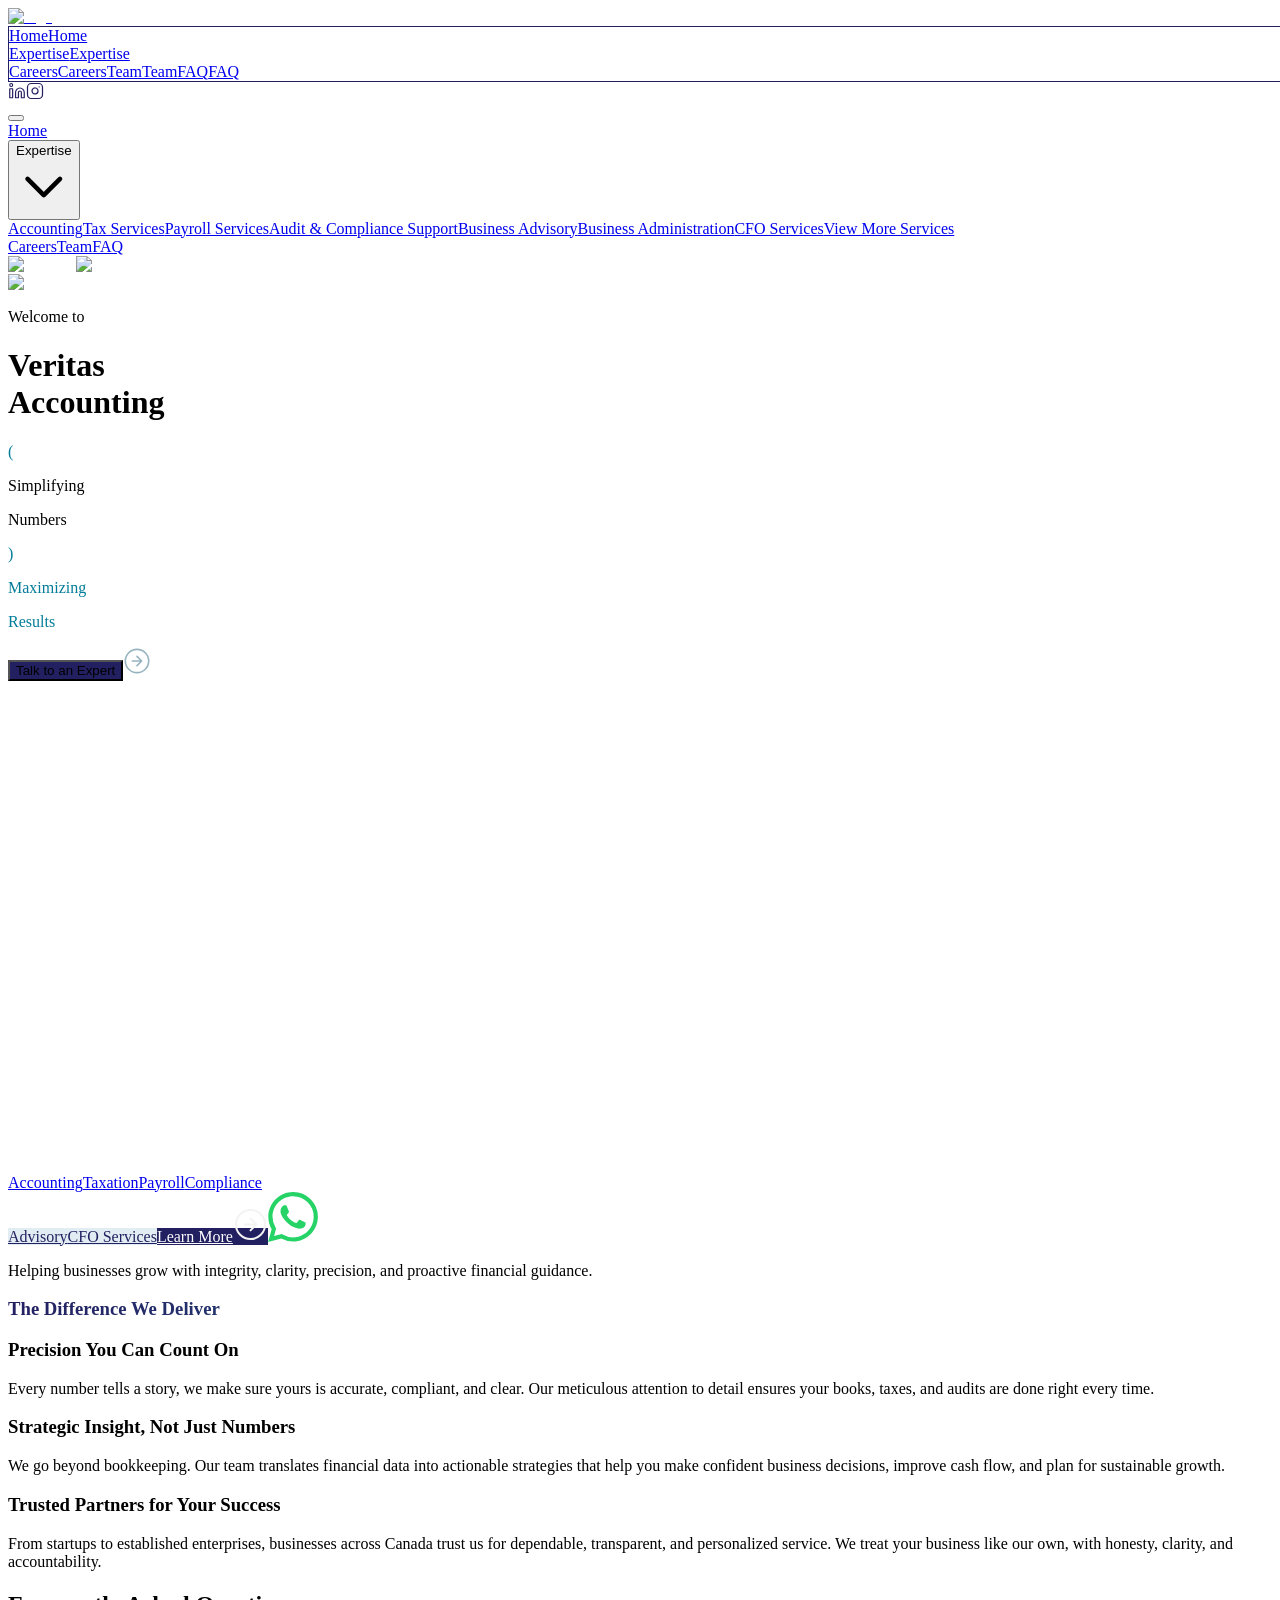
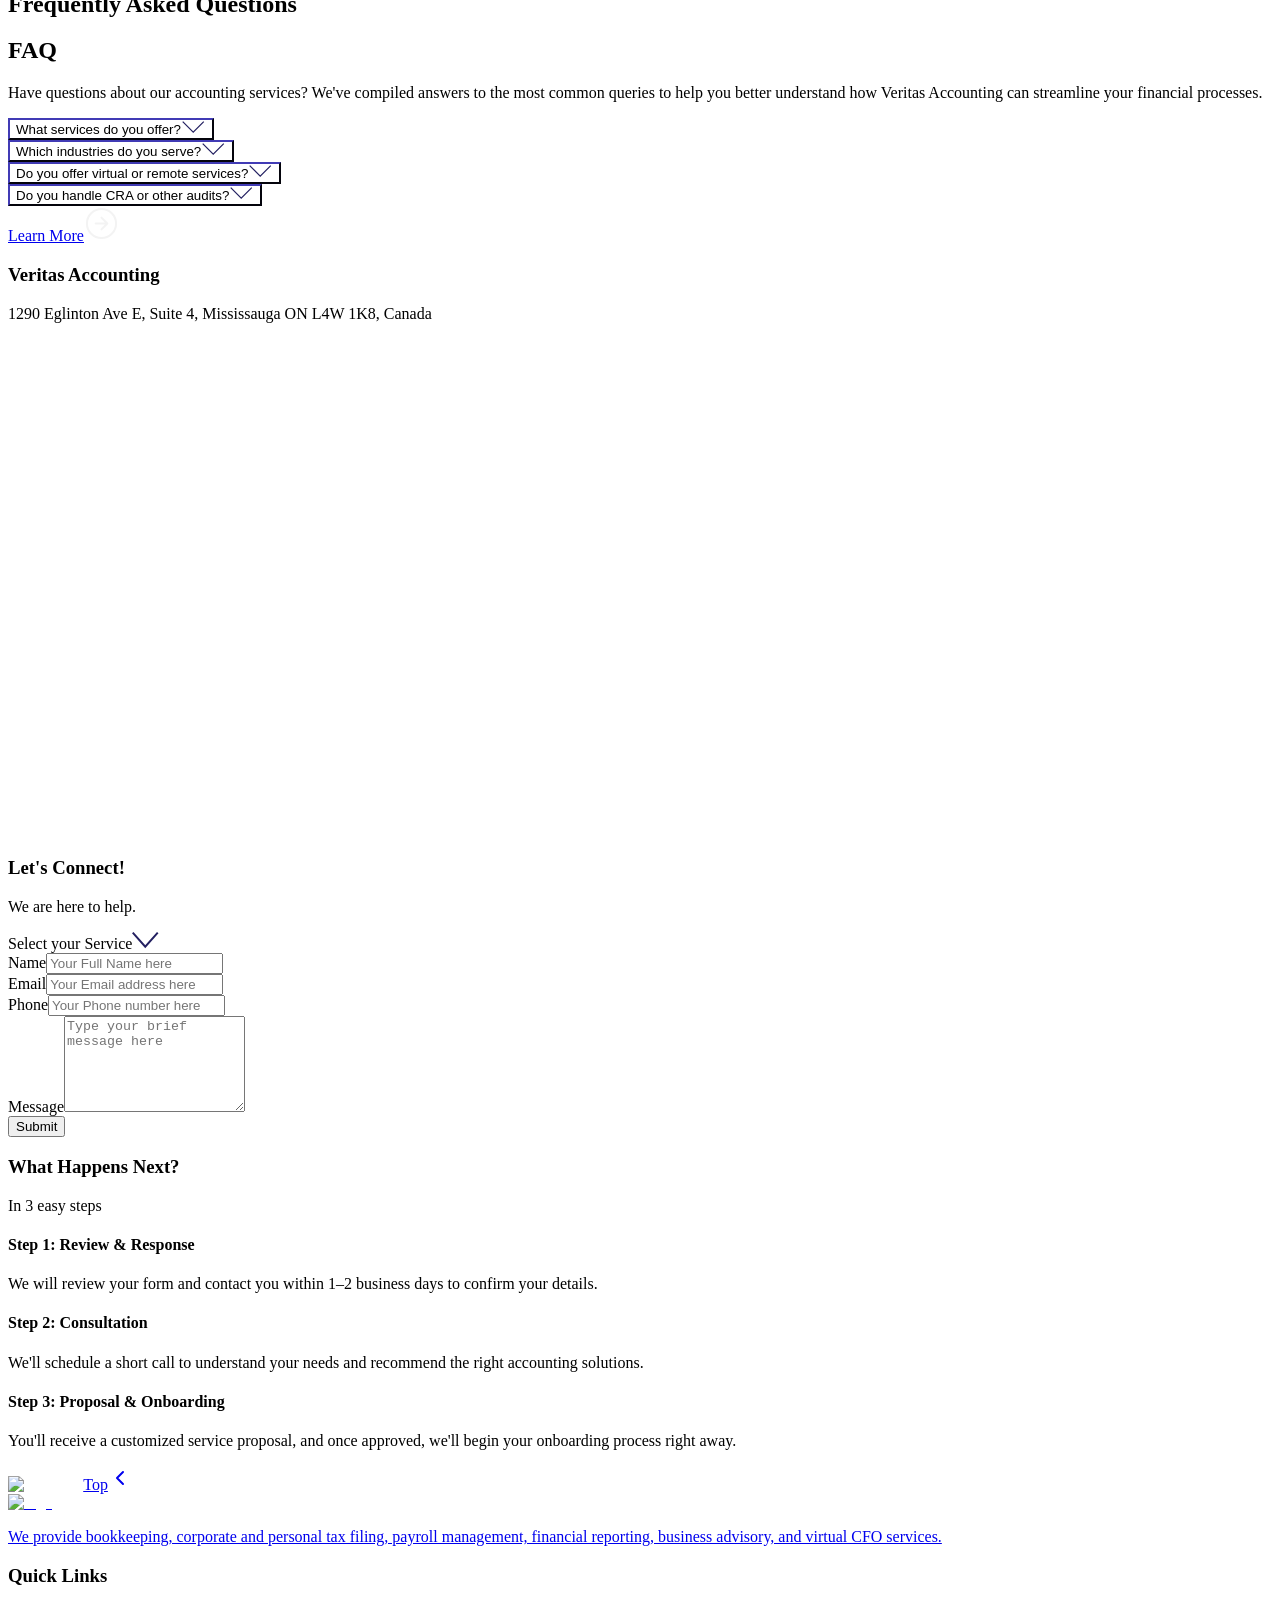
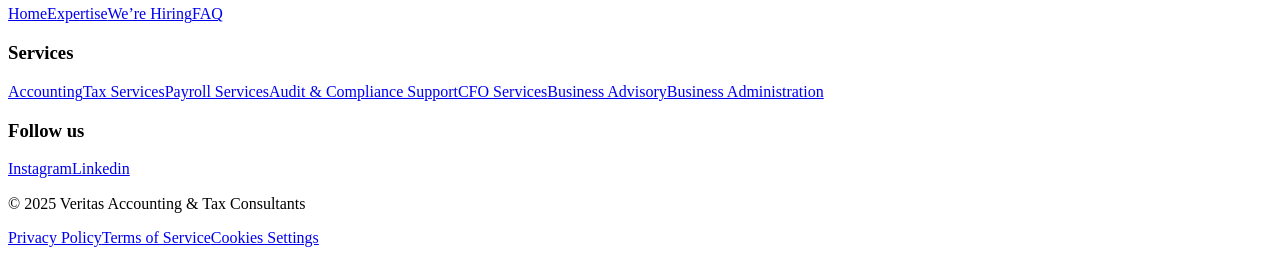
==== .next/server/app/index.html @ 75195db9 "Website" ====
<!DOCTYPE html><!--ay52D2N9qylAcVbLdTEAC--><html lang="en"><head><meta charSet="utf-8"/><meta name="viewport" content="width=device-width, initial-scale=1"/><link rel="preload" href="/_next/static/media/797e433ab948586e-s.p.dbea232f.woff2" as="font" crossorigin="" type="font/woff2"/><link rel="preload" href="/_next/static/media/caa3a2e1cccd8315-s.p.853070df.woff2" as="font" crossorigin="" type="font/woff2"/><link rel="preload" as="image" imageSrcSet="/_next/image?url=%2Flogo.png&amp;w=1080&amp;q=75 1x, /_next/image?url=%2Flogo.png&amp;w=2048&amp;q=75 2x"/><link rel="stylesheet" href="/_next/static/chunks/14bef3b198cc0061.css" data-precedence="next"/><link rel="preload" as="script" fetchPriority="low" href="/_next/static/chunks/c85a7d07e7b82c9a.js"/><script src="/_next/static/chunks/5564f493499345f1.js" async=""></script><script src="/_next/static/chunks/677715b330f5ed7d.js" async=""></script><script src="/_next/static/chunks/3e0f93b37bf948e9.js" async=""></script><script src="/_next/static/chunks/turbopack-d73d22b7164b9547.js" async=""></script><script src="/_next/static/chunks/ff1a16fafef87110.js" async=""></script><script src="/_next/static/chunks/7dd66bdf8a7e5707.js" async=""></script><script src="/_next/static/chunks/67fe9d9ec1a9ca3f.js" async=""></script><script src="/_next/static/chunks/740a7548f79df5de.js" async=""></script><script src="/_next/static/chunks/34431be101c5d7a8.js" async=""></script><meta name="next-size-adjust" content=""/><title>Veritas Accounting and Tax Consultants</title><meta name="description" content="Veritas Accounting"/><link rel="icon" href="/favicon.ico?favicon.7c451a9e.ico" sizes="32x23" type="image/x-icon"/><script src="/_next/static/chunks/a6dad97d9634a72d.js" noModule=""></script></head><body class="geist_a71539c9-module__T19VSG__variable geist_mono_8d43a2aa-module__8Li5zG__variable antialiased relative w-full" style="width:100%;min-height:100vh"><div hidden=""><!--$--><!--/$--></div><main class="relative z-20 w-full" style="width:100%"><nav class="jsx-1cc95d739ae1b447 fixed top-0 left-0 right-0 z-[100] max-lg:transition-none transition-transform duration-300 max-lg:z-[6]  translate-y-0"><div style="position:fixed;top:0;left:0;right:0;bottom:0;width:100%;height:100vh;min-height:100vh;z-index:999;opacity:0;visibility:hidden;pointer-events:none;background:transparent;backdrop-filter:none;-webkit-backdrop-filter:none;transition:opacity 0.4s cubic-bezier(0.4, 0, 0.2, 1), visibility 0s linear 0.4s, backdrop-filter 0.4s cubic-bezier(0.4, 0, 0.2, 1);transform:translateZ(0);will-change:opacity, visibility, backdrop-filter;backface-visibility:hidden;-webkit-backface-visibility:hidden" class="jsx-1cc95d739ae1b447 backdrop-overlay"></div><div class="jsx-1cc95d739ae1b447 relative navbar-container   "><div class="jsx-1cc95d739ae1b447 expertise-bg expertise-bg-closed"></div><div class="jsx-1cc95d739ae1b447 max-w-7xl mx-auto py-14 max-sm:pb-8 px-10 max-sm:px-6 relative z-[200] max-sm:px-6"><div class="jsx-1cc95d739ae1b447 flex items-center transition-all duration-300 max-lg:justify-between justify-between"><a class="transition-all duration-300 overflow-hidden w-auto opacity-100 pointer-events-auto" href="/"><div class="jsx-1cc95d739ae1b447 relative w-[300px] h-[80px] max-md:w-[270px] max-md:h-[72px] max-lg:w-[250px] max-lg:h-[67px]"><img alt="logo" width="1000" height="1000" decoding="async" data-nimg="1" class="w-full h-full object-contain transition-opacity duration-300" style="color:transparent" srcSet="/_next/image?url=%2Flogo.png&amp;w=1080&amp;q=75 1x, /_next/image?url=%2Flogo.png&amp;w=2048&amp;q=75 2x" src="/_next/image?url=%2Flogo.png&amp;w=2048&amp;q=75"/></div></a><div style="border:1px solid #232061" class="jsx-1cc95d739ae1b447 navbar-bg max-lg:hidden flex items-center gap-6 px-4 py-3 rounded-[50px] text-[15px] transition-all duration-300 text-[#232061] border-[#232061] bg-[#FFFFFF4D]"><a class="nav-link relative group h-max px-3 py-1 hover:rounded-full flex items-center justify-center hover:bg-[#232061] hover:text-white" href="/"><span class="jsx-1cc95d739ae1b447 relative inline-block overflow-hidden"><span class="jsx-1cc95d739ae1b447 inline-block transition-all duration-300 ease-out group-hover:opacity-0 group-hover:-translate-y-full">Home</span><span class="jsx-1cc95d739ae1b447 absolute inset-0 inline-block transition-all duration-300 ease-out opacity-0 translate-y-full group-hover:opacity-100 group-hover:translate-y-0">Home</span></span></a><div class="jsx-1cc95d739ae1b447 relative"><a class="nav-link relative group h-max px-3 py-1 hover:rounded-full flex items-center justify-center hover:bg-[#232061] hover:text-white" href="/expertise"><span class="jsx-1cc95d739ae1b447 relative inline-block overflow-hidden"><span class="jsx-1cc95d739ae1b447 inline-block transition-all duration-300 ease-out group-hover:opacity-0 group-hover:-translate-y-full">Expertise</span><span class="jsx-1cc95d739ae1b447 absolute inset-0 inline-block transition-all duration-300 ease-out opacity-0 translate-y-full group-hover:opacity-100 group-hover:translate-y-0">Expertise</span></span></a></div><a class="nav-link relative group h-max px-3 py-1 hover:rounded-full flex items-center justify-center hover:bg-[#232061] hover:text-white" href="/careers"><span class="jsx-1cc95d739ae1b447 relative inline-block overflow-hidden"><span class="jsx-1cc95d739ae1b447 inline-block transition-all duration-300 ease-out group-hover:opacity-0 group-hover:-translate-y-full">Careers</span><span class="jsx-1cc95d739ae1b447 absolute inset-0 inline-block transition-all duration-300 ease-out opacity-0 translate-y-full group-hover:opacity-100 group-hover:translate-y-0">Careers</span></span></a><a class="nav-link relative group h-max px-3 py-1 hover:rounded-full flex items-center justify-center hover:bg-[#232061] hover:text-white" href="/team"><span class="jsx-1cc95d739ae1b447 relative inline-block overflow-hidden"><span class="jsx-1cc95d739ae1b447 inline-block transition-all duration-300 ease-out group-hover:opacity-0 group-hover:-translate-y-full">Team</span><span class="jsx-1cc95d739ae1b447 absolute inset-0 inline-block transition-all duration-300 ease-out opacity-0 translate-y-full group-hover:opacity-100 group-hover:translate-y-0">Team</span></span></a><a class="nav-link relative group h-max px-3 py-1 hover:rounded-full flex items-center justify-center hover:bg-[#232061] hover:text-white" href="/faq"><span class="jsx-1cc95d739ae1b447 relative inline-block overflow-hidden"><span class="jsx-1cc95d739ae1b447 inline-block transition-all duration-300 ease-out group-hover:opacity-0 group-hover:-translate-y-full">FAQ</span><span class="jsx-1cc95d739ae1b447 absolute inset-0 inline-block transition-all duration-300 ease-out opacity-0 translate-y-full group-hover:opacity-100 group-hover:translate-y-0">FAQ</span></span></a></div><div class="jsx-1cc95d739ae1b447 max-lg:hidden flex gap-10 items-center transition-all duration-300 overflow-hidden w-auto opacity-100 pointer-events-auto"><svg width="18" height="18" viewBox="0 0 29 30" fill="none" xmlns="http://www.w3.org/2000/svg" class="jsx-1cc95d739ae1b447 transition-colors duration-300 cursor-pointer"><path d="M19.3333 10C21.2561 10 23.1002 10.7902 24.4598 12.1967C25.8195 13.6032 26.5833 15.5109 26.5833 17.5V26.25H21.75V17.5C21.75 16.837 21.4953 16.2011 21.0421 15.7322C20.5889 15.2634 19.9742 15 19.3333 15C18.6924 15 18.0777 15.2634 17.6245 15.7322C17.1712 16.2011 16.9166 16.837 16.9166 17.5V26.25H12.0833V17.5C12.0833 15.5109 12.8471 13.6032 14.2068 12.1967C15.5664 10.7902 17.4105 10 19.3333 10Z" stroke="#232061" stroke-width="2" stroke-linecap="round" stroke-linejoin="round" class="jsx-1cc95d739ae1b447"></path><path d="M7.24996 11.25H2.41663V26.25H7.24996V11.25Z" stroke="#232061" stroke-width="2" stroke-linecap="round" stroke-linejoin="round" class="jsx-1cc95d739ae1b447"></path><path d="M4.83329 7.5C6.16798 7.5 7.24996 6.38071 7.24996 5C7.24996 3.61929 6.16798 2.5 4.83329 2.5C3.4986 2.5 2.41663 3.61929 2.41663 5C2.41663 6.38071 3.4986 7.5 4.83329 7.5Z" stroke="#232061" stroke-width="2" stroke-linecap="round" stroke-linejoin="round" class="jsx-1cc95d739ae1b447"></path></svg><svg width="18" height="18" viewBox="0 0 29 29" fill="none" xmlns="http://www.w3.org/2000/svg" class="jsx-1cc95d739ae1b447 transition-colors duration-300 cursor-pointer"><path d="M21.1458 7.85425H21.1579M8.45829 2.41675H20.5416C23.8783 2.41675 26.5833 5.12169 26.5833 8.45841V20.5417C26.5833 23.8785 23.8783 26.5834 20.5416 26.5834H8.45829C5.12157 26.5834 2.41663 23.8785 2.41663 20.5417V8.45841C2.41663 5.12169 5.12157 2.41675 8.45829 2.41675ZM19.3333 13.7388C19.4824 14.7445 19.3106 15.7715 18.8424 16.6739C18.3742 17.5763 17.6333 18.308 16.7253 18.7651C15.8172 19.2222 14.7881 19.3813 13.7844 19.2198C12.7807 19.0582 11.8534 18.5843 11.1346 17.8655C10.4157 17.1466 9.9418 16.2194 9.78029 15.2157C9.61878 14.212 9.77787 13.1829 10.2349 12.2748C10.692 11.3667 11.4238 10.6259 12.3261 10.1576C13.2285 9.6894 14.2556 9.51763 15.2612 9.66675C16.287 9.81886 17.2367 10.2968 17.9699 11.0301C18.7032 11.7634 19.1812 12.713 19.3333 13.7388Z" stroke="#232061" stroke-width="2" stroke-linecap="round" stroke-linejoin="round" class="jsx-1cc95d739ae1b447"></path></svg></div><div class="jsx-1cc95d739ae1b447 max-lg:block hidden relative"><button aria-label="Toggle menu" class="jsx-1cc95d739ae1b447 flex flex-col gap-1 py-2 px-4 z-50 relative border border-[#A6C9E2] rounded-[50px] bg-[#FFFFFF4D] cursor-pointer"><span class="jsx-1cc95d739ae1b447 w-5 h-0.5 bg-[#232061] transition-all duration-300 origin-center "></span><span class="jsx-1cc95d739ae1b447 w-5 h-0.5 bg-[#232061] transition-all duration-300 "></span><span class="jsx-1cc95d739ae1b447 w-5 h-0.5 bg-[#232061] transition-all duration-300 origin-center "></span></button><div class="jsx-1cc95d739ae1b447 absolute right-0 top-full mt-2 bg-white rounded-3xl p-6 w-[280px] shadow-2xl z-50 transition-all duration-300 max-h-[420px] overflow-y-auto opacity-0 -translate-y-2 pointer-events-none"><div class="jsx-1cc95d739ae1b447 flex flex-col gap-4 mb-10"><a class="text-center text-[#232061] font-normal py-3 px-4 rounded-[35px] bg-[#F6F6F6] text-base" href="/">Home</a><div class="jsx-1cc95d739ae1b447 flex flex-col"><button class="jsx-1cc95d739ae1b447 text-center text-[#232061] font-normal py-3 px-4 rounded-[35px] bg-[#F6F6F6] text-base flex items-center justify-center gap-2">Expertise<svg fill="none" stroke="currentColor" viewBox="0 0 24 24" class="jsx-1cc95d739ae1b447 w-4 h-4 transition-transform duration-300 "><path stroke-linecap="round" stroke-linejoin="round" stroke-width="2" d="M19 9l-7 7-7-7" class="jsx-1cc95d739ae1b447"></path></svg></button><div class="jsx-1cc95d739ae1b447 transition-all duration-300 max-h-0 opacity-0 overflow-hidden"><div class="jsx-1cc95d739ae1b447 flex flex-col gap-2 pl-4 pt-2"><a class="text-center text-[#232061] font-normal py-2 px-4 rounded-[25px] bg-[#E8E8E8] text-sm" href="/services#accounting">Accounting</a><a class="text-center text-[#232061] font-normal py-2 px-4 rounded-[25px] bg-[#E8E8E8] text-sm" href="/services#tax">Tax Services</a><a class="text-center text-[#232061] font-normal py-2 px-4 rounded-[25px] bg-[#E8E8E8] text-sm" href="/services#payroll">Payroll Services</a><a class="text-center text-[#232061] font-normal py-2 px-4 rounded-[25px] bg-[#E8E8E8] text-sm" href="/services#compliance">Audit &amp; Compliance Support</a><a class="text-center text-[#232061] font-normal py-2 px-4 rounded-[25px] bg-[#E8E8E8] text-sm" href="/services#advisory">Business Advisory</a><a class="text-center text-[#232061] font-normal py-2 px-4 rounded-[25px] bg-[#E8E8E8] text-sm" href="/services#administration">Business Administration</a><a class="text-center text-[#232061] font-normal py-2 px-4 rounded-[25px] bg-[#E8E8E8] text-sm" href="/services#cfo-services">CFO Services</a><a class="text-center font-medium py-2 px-4 rounded-[25px] bg-[#232061] text-white text-sm" href="/expertise">View More Services</a></div></div></div><a class="text-center text-[#232061] font-normal py-3 px-4 rounded-[35px] bg-[#F6F6F6] text-base" href="/careers">Careers</a><a class="text-center text-[#232061] font-normal py-3 px-4 rounded-[35px] bg-[#F6F6F6] text-base" href="/team">Team</a><a class="text-center text-[#232061] font-normal py-3 px-4 rounded-[35px] bg-[#F6F6F6] text-base" href="/faq">FAQ</a></div><div class="jsx-1cc95d739ae1b447 flex gap-6 items-center justify-center"><img alt="linkedin" loading="lazy" width="20" height="20" decoding="async" data-nimg="1" class="cursor-pointer" style="color:transparent" src="linkedin.svg"/><img alt="instagram" loading="lazy" width="20" height="20" decoding="async" data-nimg="1" class="cursor-pointer" style="color:transparent" src="instagram.svg"/></div></div></div></div></div></div></nav><div class="w-full bg-[#232061] p-3 min-h-screen rounded-bl-[60px] rounded-br-[60px]"><div class="w-full min-h-screen h-screen overflow-hidden pb-[200px] sticky top-0 z-[5] rounded-tl-[60px] rounded-tr-[60px]" style="width:100%;min-height:100vh;height:100vh;-webkit-transform:translateZ(0);transform:translateZ(0);-webkit-backface-visibility:hidden;backface-visibility:hidden;will-change:transform"><img alt="hero-hero" loading="lazy" width="1440" height="100" decoding="async" data-nimg="1" class="w-full h-full object-cover absolute top-0 left-0 z-0 rounded-bl-[60px] rounded-br-[60px]" style="color:transparent" srcSet="/_next/image?url=%2Fhero-bg.webp&amp;w=1920&amp;q=75 1x, /_next/image?url=%2Fhero-bg.webp&amp;w=3840&amp;q=75 2x" src="/_next/image?url=%2Fhero-bg.webp&amp;w=3840&amp;q=75"/><div class="relative z-10 flex items-center h-full px-8 max-sm:px-10 max-w-7xl mx-auto pt-52 max-lg:pt-24 max-sm:pt-64"><div class="w-full max-w-3xl text-[#232061] font-semibold"><p class="text-[32px] max-sm:text-xl font-normal leading-[80px]">Welcome to</p><h1 class="text-[70px] max-lg:text-[55px] max-md:text-[50px] max-sm:text-[48px] leading-[45px] mb-6 font-semibold cloudy-text">Veritas <br/> Accounting</h1><div class="flex items-center gap-8 mb-6 max-sm:gap-4"><div class="flex items-center"><span class="text-[100px] md:text-8xl leading-[100px] max-sm:text-5xl" style="color:#027C99;font-weight:400">(</span><div class="mx-4 font-medium"><p class="text-[30px] max-sm:text-base leading-[30px] max-sm:leading-normal">Simplifying</p><p class="text-[30px] max-sm:text-base leading-[30px] max-sm:leading-normal">Numbers</p></div><span class="text-[80px] md:text-8xl leading-[80px] max-sm:text-5xl" style="color:#027C99;font-weight:400">)</span></div><div class="text-[30px] max-sm:text-base leading-[30px] max-sm:leading-normal"><p style="color:#027C99;font-weight:500">Maximizing</p><p style="color:#027C99;font-weight:500">Results</p></div></div><div class="flex items-center gap-3"><button class="px-10 py-4 rounded-full font-semibold text-white transition-all inline-flex items-center gap-3 hover:opacity-90 text-base leading-[10px] max-sm:text-xs max-sm:py-3 max-sm:px-6 max-sm:leading-[20px] cursor-pointer" style="background-color:#232061">Talk to an Expert</button><svg width="28" height="28" viewBox="0 0 35 35" fill="none" xmlns="http://www.w3.org/2000/svg"><path d="M17.5 23.3334L23.3333 17.5M23.3333 17.5L17.5 11.6667M23.3333 17.5H11.6667M32.0833 17.5C32.0833 25.5542 25.5541 32.0834 17.5 32.0834C9.44584 32.0834 2.91666 25.5542 2.91666 17.5C2.91666 9.44587 9.44584 2.91669 17.5 2.91669C25.5541 2.91669 32.0833 9.44587 32.0833 17.5Z" stroke="#96B3BF" stroke-width="2" stroke-linecap="round" stroke-linejoin="round"></path></svg></div></div></div></div><section class="w-full bg-white py-15 px-4 max-xl:py-16 max-lg:py-14 max-md:py-12 max-sm:py-20 rounded-tl-[60px] rounded-tr-[60px] -mt-14 relative z-[6] max-sm:px-10" style="width:100%"><div class="max-w-7xl mx-auto"><div class="flex flex-wrap justify-center gap-4 mb-4"><a class="px-5 py-2 rounded-full text-[30px] max-sm:text-xs max-sm:px-3 font-semibold bg-[#E1EDF2] text-[#232061] hover:bg-[#D0E3EA] transition-colors cursor-pointer" href="/services#accounting">Accounting</a><a class="px-5 py-2 rounded-full text-[30px] max-sm:text-xs max-sm:px-3 font-semibold bg-[#E1EDF2] text-[#232061] hover:bg-[#D0E3EA] transition-colors cursor-pointer" href="/services#tax">Taxation</a><a class="px-5 py-2 rounded-full text-[30px] max-sm:text-xs max-sm:px-3 font-semibold bg-[#E1EDF2] text-[#232061] hover:bg-[#D0E3EA] transition-colors cursor-pointer" href="/services#payroll">Payroll</a><a class="px-5 py-2 rounded-full text-[30px] max-sm:text-xs max-sm:px-3 font-semibold bg-[#E1EDF2] text-[#232061] hover:bg-[#D0E3EA] transition-colors cursor-pointer" href="/services#compliance">Compliance</a></div><div class="flex flex-wrap justify-center gap-4 mb-[119px] max-sm:mb-[94px]"><a class="px-5 py-1 rounded-full text-[30px] max-sm:text-xs max-sm:px-3 font-semibold inline-flex items-center gap-2 bg-[#E1EDF2] text-[#232061] hover:bg-[#D0E3EA] transition-colors" style="background-color:#E1EDF2;color:#232061" href="/services#advisory">Advisory</a><a class="px-5 py-1 rounded-full text-[30px] max-sm:text-xs max-sm:px-3 font-semibold inline-flex items-center gap-2 bg-[#E1EDF2] text-[#232061] hover:bg-[#D0E3EA] transition-colors" style="background-color:#E1EDF2;color:#232061" href="/services#cfo-services">CFO Services</a><a class="px-5 py-1 rounded-full text-[30px] max-sm:text-xs max-sm:px-3 font-semibold inline-flex items-center gap-2 bg-[#E1EDF2] text-[#232061] hover:bg-[#D0E3EA] transition-colors" style="background-color:#232061;color:white" href="/expertise">Learn More<svg width="35" height="35" viewBox="0 0 35 35" fill="none" xmlns="http://www.w3.org/2000/svg" class="max-sm:w-4 max-sm:h-4"><path d="M17.5 23.3333L23.3333 17.5M23.3333 17.5L17.5 11.6666M23.3333 17.5H11.6667M32.0833 17.5C32.0833 25.5541 25.5542 32.0833 17.5 32.0833C9.44585 32.0833 2.91667 25.5541 2.91667 17.5C2.91667 9.44581 9.44585 2.91663 17.5 2.91663C25.5542 2.91663 32.0833 9.44581 32.0833 17.5Z" stroke="#F3F3F3" stroke-width="2" stroke-linecap="round" stroke-linejoin="round"></path></svg></a><a href="https://wa.me/19052260033" target="_blank" rel="noopener noreferrer"><svg width="50" height="50" viewBox="0 0 24 24" fill="none" xmlns="http://www.w3.org/2000/svg" class="max-sm:w-8 max-sm:h-8"><path d="M17.472 14.382c-.297-.149-1.758-.867-2.03-.967-.273-.099-.471-.148-.67.15-.197.297-.767.966-.94 1.164-.173.199-.347.223-.644.075-.297-.15-1.255-.463-2.39-1.475-.883-.788-1.48-1.761-1.653-2.059-.173-.297-.018-.458.13-.606.134-.133.298-.347.446-.52.149-.174.198-.298.298-.497.099-.198.05-.371-.025-.52-.075-.149-.669-1.612-.916-2.207-.242-.579-.487-.5-.669-.51-.173-.008-.371-.01-.57-.01-.198 0-.52.074-.792.372-.272.297-1.04 1.016-1.04 2.479 0 1.462 1.065 2.875 1.213 3.074.149.198 2.096 3.2 5.077 4.487.709.306 1.262.489 1.694.625.712.227 1.36.195 1.871.118.571-.085 1.758-.719 2.006-1.413.248-.694.248-1.289.173-1.413-.074-.124-.272-.198-.57-.347m-5.421 7.403h-.004a9.87 9.87 0 01-5.031-1.378l-.361-.214-3.741.982.998-3.648-.235-.374a9.86 9.86 0 01-1.51-5.26c.001-5.45 4.436-9.884 9.888-9.884 2.64 0 5.122 1.03 6.988 2.898a9.825 9.825 0 012.893 6.994c-.003 5.45-4.437 9.884-9.885 9.884m8.413-18.297A11.815 11.815 0 0012.05 0C5.495 0 .16 5.335.157 11.892c0 2.096.547 4.142 1.588 5.945L.057 24l6.305-1.654a11.882 11.882 0 005.683 1.448h.005c6.554 0 11.89-5.335 11.893-11.893a11.821 11.821 0 00-3.48-8.413Z" fill="#25D366"></path></svg></a></div><div class="relative max-w-3xl mx-auto"><p class="text-center text-2xl max-sm:text-[15px] leading-relaxed font-normal text-[#232061]">Helping businesses grow with integrity, clarity, precision, and proactive financial guidance.</p></div></div></section><section class="w-full bg-white px-6 py-20 relative z-10" style="font-family:Roboto Serif, serif;width:100%;min-height:auto"><div class="max-w-7xl mx-auto"><div class="transition-all duration-700 ease-out opacity-0 translate-y-10 " style="transition-delay:0ms"><h3 class="text-center text-[80px] max-sm:text-[40px] max-lg:text-[50px] mb-[136px] max-sm:mb-[160px] max-[450px]:!mb-20 font-extralight" style="background:linear-gradient(90deg, #232061 0%, #1F89A3 100%);background-clip:text;-webkit-background-clip:text;-webkit-text-fill-color:transparent;color:transparent">The <span class="font-semibold italic">Difference</span><span class="block -mt-3"> We Deliver</span></h3></div><div class="grid grid-cols-1 md:grid-cols-3 gap-12 max-sm:gap-8"><div class="flex flex-col gap-[42px] max-sm:gap-[27px]"><div class="transition-all duration-700 ease-out opacity-0 translate-y-10 " style="transition-delay:0ms"><h3 class="text-[40px] max-lg:text-[30px] max-sm:text-[25px] text-[#232061] font-bold leading-[50px] text-center max-md:leading-[40px]">Precision You Can Count On</h3></div><p class="text-xl max-lg:text-base max-sm:text-[15px] text-[#232061] text-center">Every number tells a story, we make sure yours is accurate, compliant, and clear. Our meticulous attention to detail ensures your books, taxes, and audits are done right every time.</p></div><div class="flex flex-col gap-[42px] max-sm:gap-[27px]"><div class="transition-all duration-700 ease-out opacity-0 translate-y-10 " style="transition-delay:0ms"><h3 class="text-[40px] max-lg:text-[30px] max-sm:text-[25px] text-[#232061] font-bold leading-[50px] text-center max-md:leading-[40px]">Strategic Insight, Not Just Numbers</h3></div><p class="text-xl max-lg:text-base max-sm:text-[15px] text-[#232061] text-center">We go beyond bookkeeping. Our team translates financial data into actionable strategies that help you make confident business decisions, improve cash flow, and plan for sustainable growth.</p></div><div class="flex flex-col gap-[42px] max-sm:gap-[27px]"><div class="transition-all duration-700 ease-out opacity-0 translate-y-10 " style="transition-delay:0ms"><h3 class="text-[40px] max-lg:text-[30px] max-sm:text-[25px] text-[#232061] font-bold leading-[50px] text-center max-md:leading-[40px]">Trusted Partners for Your Success</h3></div><p class="text-xl max-lg:text-base max-sm:text-[15px] text-[#232061] text-center">From startups to established enterprises, businesses across Canada trust us for dependable, transparent, and personalized service. We treat your business like our own, with honesty, clarity, and accountability.</p></div></div></div></section><section id="faq-section" class="w-full bg-white pt-20 px-4 max-lg:pt-16 max-md:pt-12 max-md:pb-20 max-sm:pt-10 max-sm:!pb-0 relative z-10" style="width:100%"><div class="max-w-7xl mx-auto"><div class="mb-[74px] max-sm:mb-[59px]"><div class="transition-all duration-700 ease-out opacity-0 translate-y-10 " style="transition-delay:0ms"><h2 class="block max-sm:hidden text-[#232061] font-semibold mb-2 text-[40px] max-md:text-[30px] max-sm:text-[25px] leading-[80px]">Frequently Asked Questions</h2></div><div class="transition-all duration-700 ease-out opacity-0 translate-y-10 " style="transition-delay:0ms"><h2 class="hidden max-sm:block text-[#232061] font-semibold mb-2 text-[40px] max-md:text-[30px] max-sm:text-[25px] leading-[25px]">FAQ</h2></div><p class="text-[#232061] text-[20px] font-flex max-sm:text-[15px] leading-[30px] font-normal">Have questions about our accounting services? We&#x27;ve compiled answers to the most common queries to help you better understand how Veritas Accounting can streamline your financial processes.</p></div><div class="space-y-4 max-sm:space-y-3"><div><button class="w-full px-8 py-3 rounded-[50px] border relative flex items-center justify-start" style="border-color:#232061;background-color:transparent"><span class="text-left text-[22px] text-[#232061] font-roboto max-sm:text-xs">What services do you offer?</span><svg width="25" height="13" viewBox="0 0 37 21" fill="none" xmlns="http://www.w3.org/2000/svg" class="absolute right-8 transition-transform duration-300 max-sm:w-3 max-sm:h-2 "><path d="M1.06055 1.06055L18.0605 18.0605L35.0605 1.06055" stroke="#232061" stroke-width="2"></path></svg></button></div><div><button class="w-full px-8 py-3 rounded-[50px] border relative flex items-center justify-start" style="border-color:#232061;background-color:transparent"><span class="text-left text-[22px] text-[#232061] font-roboto max-sm:text-xs">Which industries do you serve?</span><svg width="25" height="13" viewBox="0 0 37 21" fill="none" xmlns="http://www.w3.org/2000/svg" class="absolute right-8 transition-transform duration-300 max-sm:w-3 max-sm:h-2 "><path d="M1.06055 1.06055L18.0605 18.0605L35.0605 1.06055" stroke="#232061" stroke-width="2"></path></svg></button></div><div><button class="w-full px-8 py-3 rounded-[50px] border relative flex items-center justify-start" style="border-color:#232061;background-color:transparent"><span class="text-left text-[22px] text-[#232061] font-roboto max-sm:text-xs">Do you offer virtual or remote services?</span><svg width="25" height="13" viewBox="0 0 37 21" fill="none" xmlns="http://www.w3.org/2000/svg" class="absolute right-8 transition-transform duration-300 max-sm:w-3 max-sm:h-2 "><path d="M1.06055 1.06055L18.0605 18.0605L35.0605 1.06055" stroke="#232061" stroke-width="2"></path></svg></button></div><div><button class="w-full px-8 py-3 rounded-[50px] border relative flex items-center justify-start" style="border-color:#232061;background-color:transparent"><span class="text-left text-[22px] text-[#232061] font-roboto max-sm:text-xs">Do you handle CRA or other audits?</span><svg width="25" height="13" viewBox="0 0 37 21" fill="none" xmlns="http://www.w3.org/2000/svg" class="absolute right-8 transition-transform duration-300 max-sm:w-3 max-sm:h-2 "><path d="M1.06055 1.06055L18.0605 18.0605L35.0605 1.06055" stroke="#232061" stroke-width="2"></path></svg></button></div></div><div class="flex justify-end mt-[74px] max-sm:mt-[38px] pb-[100px] max-sm:pb-[86px]"><a class="px-5 py-1 rounded-full text-[25px] max-sm:text-[15px] max-sm:px-3 leading-[10px] font-semibold inline-flex items-center gap-2 bg-[#232061] text-white" href="/faq">Learn More<svg width="35" height="35" viewBox="0 0 35 35" fill="none" xmlns="http://www.w3.org/2000/svg"><path d="M17.5 23.3333L23.3333 17.5M23.3333 17.5L17.5 11.6666M23.3333 17.5H11.6667M32.0833 17.5C32.0833 25.5541 25.5542 32.0833 17.5 32.0833C9.44585 32.0833 2.91667 25.5541 2.91667 17.5C2.91667 9.44581 9.44585 2.91663 17.5 2.91663C25.5542 2.91663 32.0833 9.44581 32.0833 17.5Z" stroke="#F3F3F3" stroke-width="2" stroke-linecap="round" stroke-linejoin="round"></path></svg></a></div></div></section><section class="w-full bg-white relative z-10" style="width:100%"><div class="relative w-full"><div class="absolute top-4 left-4 z-20 bg-white rounded-lg shadow-xl p-4 max-w-sm border-2 border-[#232061]"><div class="flex items-start gap-3"><div class="flex-shrink-0 mt-1"><div class="w-3 h-3 bg-red-600 rounded-full animate-pulse"></div></div><div><h3 class="font-bold text-lg text-[#232061] mb-1">Veritas Accounting</h3><p class="text-sm text-gray-700 leading-relaxed">1290 Eglinton Ave E, Suite 4, Mississauga ON L4W 1K8, Canada</p></div></div></div><div class="w-full overflow-hidden shadow-lg rounded-lg" style="width:100%;height:500px"><iframe src="https://www.google.com/maps/embed?pb=!1m18!1m12!1m3!1d2887.69511285689!2d-79.6223306!3d43.6337043!2m3!1f0!2f0!3f0!3m2!1i1024!2i768!4f13.1!3m3!1m2!1s0x882b38975529d0fd%3A0x54445ba7828719!2s1290%20Eglinton%20Ave%20E%20%234%2C%20Mississauga%2C%20ON%20L4W%201K8%2C%20Canada!5e0!3m2!1sen!2s!4v1764702158695!5m2!1sen!2s" width="100%" height="500" style="border:0;border-radius:8px" allowFullScreen="" loading="lazy" referrerPolicy="no-referrer-when-downgrade" title="Veritas Accounting Location Map"></iframe></div></div></section><section id="contact-section" class="w-full bg-white py-32 max-xl:py-16 max-lg:py-14 max-md:py-12 max-sm:py-10 rounded-bl-[60px] rounded-br-[60px] relative z-[5]" style="width:100%;position:relative;z-index:6;-webkit-transform:translateZ(0);transform:translateZ(0);isolation:isolate;-webkit-backface-visibility:hidden;backface-visibility:hidden"><div class="max-w-7xl mx-auto px-14 max-sm:px-4"><div class="grid grid-cols-1 lg:grid-cols-2 gap-16 max-lg:gap-10 max-sm:!gap-[96px]"><div><div class="pb-[51px]"><h3 class="text-4xl font-semibold text-[#232061] max-sm:text-2xl">Let&#x27;s Connect!</h3><p class="text-xl text-[#232061] font-roboto max-sm:!text-xs">We are here to help.</p></div><form><div class="relative mb-[22px]"><div class="relative"><div class="border-2 border-[#232061] rounded-full py-3 px-8 cursor-pointer hover:border-opacity-80 transition-colors max-sm:px-6"><div class="flex items-center justify-between"><span class="font-roboto font-semibold text-xl text-[#232061] max-sm:!text-xs text-opacity-40">Select your Service</span><svg width="27" height="17" viewBox="0 0 27 17" fill="none" xmlns="http://www.w3.org/2000/svg" class="w-6 h-6 text-[#232061] transition-transform duration-200 "><path d="M0.746094 0.666016L13.2461 14.666L25.7461 0.666016" stroke="#232061" stroke-width="2"></path></svg></div></div></div></div><div class="relative mb-[22px]"><label class="absolute -top-3 left-8 bg-white px-2 text-xl text-[#232061] z-10 font-roboto max-sm:!text-xs max-sm:!left-4 max-sm:!-top-2">Name</label><input type="text" placeholder="Your Full Name here" required="" class="w-full border-2 border-[#232061] rounded-full px-8 py-4 text-xl text-[#232061] placeholder-[rgba(35,32,97,0.4)] outline-none bg-white max-sm:px-6 max-sm:py-3 max-sm:!text-xs" name="name" value=""/></div><div class="relative mb-[22px]"><label class="absolute -top-3 left-8 bg-white px-2 text-xl text-[#232061] z-10 font-roboto max-sm:!text-xs max-sm:!left-4 max-sm:!-top-2">Email</label><input type="email" placeholder="Your Email address here" required="" class="w-full border-2 border-[#232061] rounded-full px-8 py-4 text-xl text-[#232061] placeholder-[rgba(35,32,97,0.4)] outline-none bg-white max-sm:px-6 max-sm:py-3 max-sm:!text-xs" name="email" value=""/></div><div class="relative mb-[22px]"><label class="absolute -top-3 left-8 bg-white px-2 text-xl text-[#232061] z-10 font-roboto max-sm:!text-xs max-sm:!left-4 max-sm:!-top-2">Phone</label><input type="tel" placeholder="Your Phone number here" class="w-full border-2 border-[#232061] rounded-full px-8 py-4 text-xl text-[#232061] placeholder-[rgba(35,32,97,0.4)] outline-none bg-white max-sm:px-6 max-sm:py-3 max-sm:!text-xs" name="phone" value=""/></div><div class="relative"><label class="absolute -top-3 left-8 bg-white px-2 text-xl text-[#232061] z-10 font-roboto max-sm:!text-xs max-sm:!left-4 max-sm:!-top-2">Message</label><textarea name="message" placeholder="Type your brief message here" rows="6" required="" class="w-full border-2 border-[#232061] rounded-3xl px-8 py-6 text-xl text-[#232061] placeholder-[rgba(35,32,97,0.4)] outline-none resize-none bg-white max-sm:px-6 max-sm:py-4 max-sm:!text-xs"></textarea></div><div class="flex justify-end pt-10 max-sm:pt-6 max-sm:!justify-center"><button type="submit" class="bg-[#232061] text-white text-[25px] font-semibold px-12 py-4 rounded-full hover:bg-opacity-90 transition-colors cursor-pointer max-sm:px-8 max-sm:py-3 max-sm:!text-sm disabled:opacity-50 disabled:cursor-not-allowed">Submit</button></div></form></div><div class="space-y-8 pt-[106px] max-lg:pt-10 max-sm:!pt-0 pb-20"><div class="border-2 border-[#232061] rounded-3xl p-10 max-sm:p-6"><h3 class="text-4xl font-bold text-[#232061] mb-2 text-center max-sm:text-2xl">What Happens Next?</h3><p class="text-3xl text-[#232061] text-center mb-8 font-light italic max-sm:text-xl max-sm:mb-5">In 3 easy steps</p><div class="space-y-8 relative"><div class="flex items-start space-x-4 mb-22 max-sm:mb-10 max-sm:!space-x-6"><div class="w-5 h-5 bg-[#003B6633] rounded-full flex-shrink-0 flex max-sm:!mt-[0.5] items-center justify-center"><div class="h-2 w-2 bg-[#232061] rounded-full"></div></div><div><h4 class="text-xl font-bold text-[#232061] mb-3 font-roboto max-sm:text-base">Step 1: Review &amp; Response</h4><p class="text-base text-[#232061] leading-[20px] font-roboto max-sm:text-sm max-sm:leading-5">We will review your form and contact you within 1–2 business days to confirm your details.</p></div></div><div class="flex items-start space-x-4 mb-22 max-sm:mb-10 max-sm:!space-x-6"><div class="w-5 h-5 bg-[#003B6633] rounded-full flex-shrink-0 flex max-sm:!mt-[0.5] items-center justify-center"><div class="h-2 w-2 bg-[#232061] rounded-full"></div></div><div class="flex flex-col gap-5 absolute top-10 left-2"><div class="h-[3px] w-[3px] bg-[#232061]"></div><div class="h-[3px] w-[3px] bg-[#232061]"></div><div class="h-[3px] w-[3px] bg-[#232061]"></div><div class="h-[3px] w-[3px] bg-[#232061] max-sm:!hidden"></div><div class="h-[3px] w-[3px] bg-[#232061] max-sm:!hidden"></div><div class="h-[3px] w-[3px] bg-[#232061] max-sm:!hidden"></div></div><div><h4 class="text-xl font-bold text-[#232061] mb-3 font-roboto max-sm:text-base">Step 2: Consultation</h4><p class="text-base text-[#232061] leading-[20px] font-roboto max-sm:text-sm max-sm:leading-5">We&#x27;ll schedule a short call to understand your needs and recommend the right accounting solutions.</p></div></div><div class="flex items-start space-x-4 max-sm:!space-x-6 max-sm:!mb-10"><div class="w-5 h-5 bg-[#003B6633] rounded-full flex-shrink-0 flex max-sm:!mt-[0.5] items-center justify-center"><div class="h-2 w-2 bg-[#232061] rounded-full"></div></div><div class="flex flex-col gap-5 absolute top-[205px] left-2"><div class="h-[3px] w-[3px] bg-[#232061]"></div><div class="h-[3px] w-[3px] bg-[#232061]"></div><div class="h-[3px] w-[3px] bg-[#232061]"></div><div class="h-[3px] w-[3px] bg-[#232061] max-sm:!hidden"></div><div class="h-[3px] w-[3px] bg-[#232061] max-sm:!hidden"></div><div class="h-[3px] w-[3px] bg-[#232061] max-sm:!hidden"></div></div><div><h4 class="text-xl font-bold text-[#232061] mb-3 font-roboto max-sm:text-base">Step 3: Proposal &amp; Onboarding</h4><p class="text-base text-[#232061] leading-[20px] font-roboto max-sm:text-sm max-sm:leading-5">You&#x27;ll receive a customized service proposal, and once approved, we&#x27;ll begin your onboarding process right away.</p></div></div></div></div></div></div></div></section></div><!--$--><!--/$--></main><footer class="bg-white sticky -bottom-40 left-0 right-0 h-screen z-[10] undefined relative" style="-webkit-transform:translateZ(0);transform:translateZ(0);-webkit-backface-visibility:hidden;backface-visibility:hidden;will-change:transform"><img alt="footer-bg" loading="lazy" width="1440" height="100" decoding="async" data-nimg="1" class="w-full h-full object-cover absolute top-0 left-0 z-0 max-sm:blur-[0.3px]" style="color:transparent" srcSet="/_next/image?url=%2Ffooter-bg.webp&amp;w=1920&amp;q=75 1x, /_next/image?url=%2Ffooter-bg.webp&amp;w=3840&amp;q=75 2x" src="/_next/image?url=%2Ffooter-bg.webp&amp;w=3840&amp;q=75"/><a class="view-more-btn group/btn inline-flex items-center gap-2 px-6 py-3 rounded-full bg-[#232061] hover:bg-[#232061]/90 text-white font-medium transition-all duration-300 backdrop-blur-sm border border-white/20 hover:border-white/40 hover:scale-105 absolute right-20 top-72 z-20 max-lg:bottom-32 max-lg:top-auto max-lg:right-20 h-max w-max max-lg:bg-white max-lg:text-[#232061] max-sm:px-4 max-sm:py-2 max-sm:right-4 max-sm:text-xs" href="#"><span>Top</span><svg xmlns="http://www.w3.org/2000/svg" width="24" height="24" viewBox="0 0 24 24" fill="none" stroke="currentColor" stroke-width="2" stroke-linecap="round" stroke-linejoin="round" class="lucide lucide-chevron-left w-4 h-4 rotate-90" aria-hidden="true"><path d="m15 18-6-6 6-6"></path></svg></a><div class="absolute bottom-0 left-0 right-0 bg-gradient-to-t from-[#232061] via-[#232061]/90 to-transparent flex items-end justify-start z-10 pb-20 max-sm:pb-26 max-lg:pb-20 h-[500px] max-sm:h-[600px]"><div class="grid max-w-7xl mx-auto max-sm:!grid-cols-1 max-lg:flex max-lg:flex-col" style="grid-template-columns:2fr 2.5fr"><a class="flex flex-col gap-10 mr-20 max-sm:mr-0 max-sm:items-center max-sm:justify-center px-4" href="/"><img alt="logo" loading="lazy" width="200" height="200" decoding="async" data-nimg="1" class="h-max w-[300px]" style="color:transparent" srcSet="/_next/image?url=%2Flogo-white.png&amp;w=256&amp;q=75 1x, /_next/image?url=%2Flogo-white.png&amp;w=640&amp;q=75 2x" src="/_next/image?url=%2Flogo-white.png&amp;w=640&amp;q=75"/><p class="font-roboto text-white text-xs max-w-[350px] max-sm:text-center">We provide bookkeeping, corporate and personal tax filing, payroll management, financial reporting, business advisory, and virtual CFO services.</p></a><div class="grid grid-cols-3 gap-10 max-sm:mt-10 max-lg:px-4"><div class="flex flex-col gap-4"><h3 class="text-white text-[24px] max-sm:text-xs font-bold pr-3 border-1 border-none" style="border-right:3px solid white">Quick Links</h3><div class="font-flex text-white text-[15px] flex flex-col gap-2 max-sm:text-[10px]"><a class="underline" href="/">Home</a><a class="underline" href="/expertise">Expertise</a><a class="underline" href="/careers">We’re Hiring</a><a class="underline" href="/faq">FAQ</a></div></div><div class="flex flex-col gap-2"><h3 class="text-white text-[20px] max-sm:text-xs font-bold">Services</h3><div class="font-flex text-white text-[15px] flex flex-col gap-3 max-sm:text-[10px] max-sm:gap-2"><a class="underline" href="/services#accounting">Accounting</a><a class="underline" href="/services#tax">Tax Services</a><a class="underline" href="/services#payroll">Payroll Services</a><a class="underline" href="/services#compliance">Audit &amp; Compliance Support</a><a class="underline" href="/services#cfo-services">CFO Services</a><a class="underline" href="/services#advisory">Business Advisory</a><a class="underline" href="/services#administration">Business Administration</a></div></div><div class="flex flex-col gap-2"><h3 class="text-white text-[20px] font-bold max-sm:text-xs">Follow us</h3><div class="font-flex text-white text-[15px] flex flex-col gap-3 max-sm:text-[10px] max-sm:gap-2"><a target="_blank" class="underline" href="https://www.instagram.com/veritas_accounting/">Instagram</a><a class="underline" href="#">Linkedin</a></div></div></div></div><div class="pt-5 absolute bottom-5 w-full max-sm:pt-4 max-sm:bottom-4 px-4" style="border-top:1px solid white"><div class="max-w-7xl mx-auto"><div class="flex items-center justify-between w-full text-white text-xs font-flex max-sm:flex-col max-sm:text-[10px] max-sm:gap-4"><p>© 2025 Veritas Accounting &amp; Tax Consultants</p><div class="flex gap-16"><a class="max-sm:underline max-sm:text-center" href="/privacy-policy">Privacy Policy</a><a class="max-sm:underline max-sm:text-center" href="/terms">Terms of Service</a><a class="max-sm:underline max-sm:text-center" href="/cookies">Cookies Settings</a></div></div></div></div></div></footer><script src="/_next/static/chunks/c85a7d07e7b82c9a.js" id="_R_" async=""></script><script>(self.__next_f=self.__next_f||[]).push([0])</script><script>self.__next_f.push([1,"1:\"$Sreact.fragment\"\n2:I[39756,[\"/_next/static/chunks/ff1a16fafef87110.js\",\"/_next/static/chunks/7dd66bdf8a7e5707.js\"],\"default\"]\n3:I[37457,[\"/_next/static/chunks/ff1a16fafef87110.js\",\"/_next/static/chunks/7dd66bdf8a7e5707.js\"],\"default\"]\n4:I[85437,[\"/_next/static/chunks/67fe9d9ec1a9ca3f.js\"],\"Image\"]\n5:I[22016,[\"/_next/static/chunks/67fe9d9ec1a9ca3f.js\"],\"default\"]\na:I[68027,[\"/_next/static/chunks/67fe9d9ec1a9ca3f.js\"],\"default\"]\n:HL[\"/_next/static/chunks/14bef3b198cc0061.css\",\"style\"]\n:HL[\"/_next/static/media/797e433ab948586e-s.p.dbea232f.woff2\",\"font\",{\"crossOrigin\":\"\",\"type\":\"font/woff2\"}]\n:HL[\"/_next/static/media/caa3a2e1cccd8315-s.p.853070df.woff2\",\"font\",{\"crossOrigin\":\"\",\"type\":\"font/woff2\"}]\n"])</script><script>self.__next_f.push([1,"0:{\"P\":null,\"b\":\"ay52D2N9qylAcVbLdTEAC\",\"p\":\"\",\"c\":[\"\",\"\"],\"i\":false,\"f\":[[[\"\",{\"children\":[\"__PAGE__\",{}]},\"$undefined\",\"$undefined\",true],[\"\",[\"$\",\"$1\",\"c\",{\"children\":[[[\"$\",\"link\",\"0\",{\"rel\":\"stylesheet\",\"href\":\"/_next/static/chunks/14bef3b198cc0061.css\",\"precedence\":\"next\",\"crossOrigin\":\"$undefined\",\"nonce\":\"$undefined\"}],[\"$\",\"script\",\"script-0\",{\"src\":\"/_next/static/chunks/67fe9d9ec1a9ca3f.js\",\"async\":true,\"nonce\":\"$undefined\"}]],[\"$\",\"html\",null,{\"lang\":\"en\",\"children\":[\"$\",\"body\",null,{\"className\":\"geist_a71539c9-module__T19VSG__variable geist_mono_8d43a2aa-module__8Li5zG__variable antialiased relative w-full\",\"style\":{\"width\":\"100%\",\"minHeight\":\"100vh\"},\"children\":[[\"$\",\"main\",null,{\"className\":\"relative z-20 w-full\",\"style\":{\"width\":\"100%\"},\"children\":[\"$\",\"$L2\",null,{\"parallelRouterKey\":\"children\",\"error\":\"$undefined\",\"errorStyles\":\"$undefined\",\"errorScripts\":\"$undefined\",\"template\":[\"$\",\"$L3\",null,{}],\"templateStyles\":\"$undefined\",\"templateScripts\":\"$undefined\",\"notFound\":[[[\"$\",\"title\",null,{\"children\":\"404: This page could not be found.\"}],[\"$\",\"div\",null,{\"style\":{\"fontFamily\":\"system-ui,\\\"Segoe UI\\\",Roboto,Helvetica,Arial,sans-serif,\\\"Apple Color Emoji\\\",\\\"Segoe UI Emoji\\\"\",\"height\":\"100vh\",\"textAlign\":\"center\",\"display\":\"flex\",\"flexDirection\":\"column\",\"alignItems\":\"center\",\"justifyContent\":\"center\"},\"children\":[\"$\",\"div\",null,{\"children\":[[\"$\",\"style\",null,{\"dangerouslySetInnerHTML\":{\"__html\":\"body{color:#000;background:#fff;margin:0}.next-error-h1{border-right:1px solid rgba(0,0,0,.3)}@media (prefers-color-scheme:dark){body{color:#fff;background:#000}.next-error-h1{border-right:1px solid rgba(255,255,255,.3)}}\"}}],[\"$\",\"h1\",null,{\"className\":\"next-error-h1\",\"style\":{\"display\":\"inline-block\",\"margin\":\"0 20px 0 0\",\"padding\":\"0 23px 0 0\",\"fontSize\":24,\"fontWeight\":500,\"verticalAlign\":\"top\",\"lineHeight\":\"49px\"},\"children\":404}],[\"$\",\"div\",null,{\"style\":{\"display\":\"inline-block\"},\"children\":[\"$\",\"h2\",null,{\"style\":{\"fontSize\":14,\"fontWeight\":400,\"lineHeight\":\"49px\",\"margin\":0},\"children\":\"This page could not be found.\"}]}]]}]}]],[]],\"forbidden\":\"$undefined\",\"unauthorized\":\"$undefined\"}]}],[\"$\",\"footer\",null,{\"className\":\"bg-white sticky -bottom-40 left-0 right-0 h-screen z-[10] undefined relative\",\"style\":{\"WebkitTransform\":\"translateZ(0)\",\"transform\":\"translateZ(0)\",\"WebkitBackfaceVisibility\":\"hidden\",\"backfaceVisibility\":\"hidden\",\"willChange\":\"transform\"},\"children\":[[\"$\",\"$L4\",null,{\"src\":\"/footer-bg.webp\",\"alt\":\"footer-bg\",\"width\":1440,\"height\":100,\"className\":\"w-full h-full object-cover absolute top-0 left-0 z-0 max-sm:blur-[0.3px]\"}],[\"$\",\"$L5\",null,{\"href\":\"#\",\"className\":\"view-more-btn group/btn inline-flex items-center gap-2 px-6 py-3 rounded-full bg-[#232061] hover:bg-[#232061]/90 text-white font-medium transition-all duration-300 backdrop-blur-sm border border-white/20 hover:border-white/40 hover:scale-105 absolute right-20 top-72 z-20 max-lg:bottom-32 max-lg:top-auto max-lg:right-20 h-max w-max max-lg:bg-white max-lg:text-[#232061] max-sm:px-4 max-sm:py-2 max-sm:right-4 max-sm:text-xs\",\"children\":[[\"$\",\"span\",null,{\"children\":\"Top\"}],[\"$\",\"svg\",null,{\"ref\":\"$undefined\",\"xmlns\":\"http://www.w3.org/2000/svg\",\"width\":24,\"height\":24,\"viewBox\":\"0 0 24 24\",\"fill\":\"none\",\"stroke\":\"currentColor\",\"strokeWidth\":2,\"strokeLinecap\":\"round\",\"strokeLinejoin\":\"round\",\"className\":\"lucide lucide-chevron-left w-4 h-4 rotate-90\",\"aria-hidden\":\"true\",\"children\":[[\"$\",\"path\",\"1wnfg3\",{\"d\":\"m15 18-6-6 6-6\"}],\"$undefined\"]}]]}],[\"$\",\"div\",null,{\"className\":\"absolute bottom-0 left-0 right-0 bg-gradient-to-t from-[#232061] via-[#232061]/90 to-transparent flex items-end justify-start z-10 pb-20 max-sm:pb-26 max-lg:pb-20 h-[500px] max-sm:h-[600px]\",\"children\":[[\"$\",\"div\",null,{\"className\":\"grid max-w-7xl mx-auto max-sm:!grid-cols-1 max-lg:flex max-lg:flex-col\",\"style\":{\"gridTemplateColumns\":\"2fr 2.5fr\"},\"children\":[[\"$\",\"$L5\",null,{\"href\":\"/\",\"className\":\"flex flex-col gap-10 mr-20 max-sm:mr-0 max-sm:items-center max-sm:justify-center px-4\",\"children\":[[\"$\",\"$L4\",null,{\"src\":\"/logo-white.png\",\"alt\":\"logo\",\"width\":200,\"height\":200,\"className\":\"h-max w-[300px]\"}],[\"$\",\"p\",null,{\"className\":\"font-roboto text-white text-xs max-w-[350px] max-sm:text-center\",\"children\":\"We provide bookkeeping, corporate and personal tax filing, payroll management, financial reporting, business advisory, and virtual CFO services.\"}]]}],\"$L6\"]}],\"$L7\"]}]]}]]}]}]]}],{\"children\":[\"__PAGE__\",\"$L8\",{},null,false]},null,false],\"$L9\",false]],\"m\":\"$undefined\",\"G\":[\"$a\",[\"$Lb\"]],\"s\":false,\"S\":true}\n"])</script><script>self.__next_f.push([1,"c:I[47257,[\"/_next/static/chunks/ff1a16fafef87110.js\",\"/_next/static/chunks/7dd66bdf8a7e5707.js\"],\"ClientPageRoot\"]\nd:I[52683,[\"/_next/static/chunks/67fe9d9ec1a9ca3f.js\",\"/_next/static/chunks/740a7548f79df5de.js\",\"/_next/static/chunks/34431be101c5d7a8.js\"],\"default\"]\n10:I[97367,[\"/_next/static/chunks/ff1a16fafef87110.js\",\"/_next/static/chunks/7dd66bdf8a7e5707.js\"],\"OutletBoundary\"]\n12:I[11533,[\"/_next/static/chunks/ff1a16fafef87110.js\",\"/_next/static/chunks/7dd66bdf8a7e5707.js\"],\"AsyncMetadataOutlet\"]\n14:I[97367,[\"/_next/static/chunks/ff1a16fafef87110.js\",\"/_next/static/chunks/7dd66bdf8a7e5707.js\"],\"ViewportBoundary\"]\n16:I[97367,[\"/_next/static/chunks/ff1a16fafef87110.js\",\"/_next/static/chunks/7dd66bdf8a7e5707.js\"],\"MetadataBoundary\"]\n17:\"$Sreact.suspense\"\n"])</script><script>self.__next_f.push([1,"6:[\"$\",\"div\",null,{\"className\":\"grid grid-cols-3 gap-10 max-sm:mt-10 max-lg:px-4\",\"children\":[[\"$\",\"div\",null,{\"className\":\"flex flex-col gap-4\",\"children\":[[\"$\",\"h3\",null,{\"className\":\"text-white text-[24px] max-sm:text-xs font-bold pr-3 border-1 border-none\",\"style\":{\"borderRight\":\"3px solid white\"},\"children\":\"Quick Links\"}],[\"$\",\"div\",null,{\"className\":\"font-flex text-white text-[15px] flex flex-col gap-2 max-sm:text-[10px]\",\"children\":[[\"$\",\"$L5\",null,{\"href\":\"/\",\"className\":\"underline\",\"children\":\"Home\"}],[\"$\",\"$L5\",null,{\"href\":\"/expertise\",\"className\":\"underline\",\"children\":\"Expertise\"}],[\"$\",\"$L5\",null,{\"href\":\"/careers\",\"className\":\"underline\",\"children\":\"We’re Hiring\"}],[\"$\",\"$L5\",null,{\"href\":\"/faq\",\"className\":\"underline\",\"children\":\"FAQ\"}]]}]]}],[\"$\",\"div\",null,{\"className\":\"flex flex-col gap-2\",\"children\":[[\"$\",\"h3\",null,{\"className\":\"text-white text-[20px] max-sm:text-xs font-bold\",\"children\":\"Services\"}],[\"$\",\"div\",null,{\"className\":\"font-flex text-white text-[15px] flex flex-col gap-3 max-sm:text-[10px] max-sm:gap-2\",\"children\":[[\"$\",\"$L5\",null,{\"href\":\"/services#accounting\",\"className\":\"underline\",\"children\":\"Accounting\"}],[\"$\",\"$L5\",null,{\"href\":\"/services#tax\",\"className\":\"underline\",\"children\":\"Tax Services\"}],[\"$\",\"$L5\",null,{\"href\":\"/services#payroll\",\"className\":\"underline\",\"children\":\"Payroll Services\"}],[\"$\",\"$L5\",null,{\"href\":\"/services#compliance\",\"className\":\"underline\",\"children\":\"Audit \u0026 Compliance Support\"}],[\"$\",\"$L5\",null,{\"href\":\"/services#cfo-services\",\"className\":\"underline\",\"children\":\"CFO Services\"}],[\"$\",\"$L5\",null,{\"href\":\"/services#advisory\",\"className\":\"underline\",\"children\":\"Business Advisory\"}],[\"$\",\"$L5\",null,{\"href\":\"/services#administration\",\"className\":\"underline\",\"children\":\"Business Administration\"}]]}]]}],[\"$\",\"div\",null,{\"className\":\"flex flex-col gap-2\",\"children\":[[\"$\",\"h3\",null,{\"className\":\"text-white text-[20px] font-bold max-sm:text-xs\",\"children\":\"Follow us\"}],[\"$\",\"div\",null,{\"className\":\"font-flex text-white text-[15px] flex flex-col gap-3 max-sm:text-[10px] max-sm:gap-2\",\"children\":[[\"$\",\"$L5\",null,{\"href\":\"https://www.instagram.com/veritas_accounting/\",\"target\":\"_blank\",\"className\":\"underline\",\"children\":\"Instagram\"}],[\"$\",\"$L5\",null,{\"href\":\"#\",\"className\":\"underline\",\"children\":\"Linkedin\"}]]}]]}]]}]\n"])</script><script>self.__next_f.push([1,"7:[\"$\",\"div\",null,{\"className\":\"pt-5 absolute bottom-5 w-full max-sm:pt-4 max-sm:bottom-4 px-4\",\"style\":{\"borderTop\":\"1px solid white\"},\"children\":[\"$\",\"div\",null,{\"className\":\"max-w-7xl mx-auto\",\"children\":[\"$\",\"div\",null,{\"className\":\"flex items-center justify-between w-full text-white text-xs font-flex max-sm:flex-col max-sm:text-[10px] max-sm:gap-4\",\"children\":[[\"$\",\"p\",null,{\"children\":\"© 2025 Veritas Accounting \u0026 Tax Consultants\"}],[\"$\",\"div\",null,{\"className\":\"flex gap-16\",\"children\":[[\"$\",\"$L5\",null,{\"href\":\"/privacy-policy\",\"className\":\"max-sm:underline max-sm:text-center\",\"children\":\"Privacy Policy\"}],[\"$\",\"$L5\",null,{\"href\":\"/terms\",\"className\":\"max-sm:underline max-sm:text-center\",\"children\":\"Terms of Service\"}],[\"$\",\"$L5\",null,{\"href\":\"/cookies\",\"className\":\"max-sm:underline max-sm:text-center\",\"children\":\"Cookies Settings\"}]]}]]}]}]}]\n"])</script><script>self.__next_f.push([1,"8:[\"$\",\"$1\",\"c\",{\"children\":[[\"$\",\"$Lc\",null,{\"Component\":\"$d\",\"searchParams\":{},\"params\":{},\"promises\":[\"$@e\",\"$@f\"]}],[[\"$\",\"script\",\"script-0\",{\"src\":\"/_next/static/chunks/740a7548f79df5de.js\",\"async\":true,\"nonce\":\"$undefined\"}],[\"$\",\"script\",\"script-1\",{\"src\":\"/_next/static/chunks/34431be101c5d7a8.js\",\"async\":true,\"nonce\":\"$undefined\"}]],[\"$\",\"$L10\",null,{\"children\":[\"$L11\",[\"$\",\"$L12\",null,{\"promise\":\"$@13\"}]]}]]}]\n9:[\"$\",\"$1\",\"h\",{\"children\":[null,[[\"$\",\"$L14\",null,{\"children\":\"$L15\"}],[\"$\",\"meta\",null,{\"name\":\"next-size-adjust\",\"content\":\"\"}]],[\"$\",\"$L16\",null,{\"children\":[\"$\",\"div\",null,{\"hidden\":true,\"children\":[\"$\",\"$17\",null,{\"fallback\":null,\"children\":\"$L18\"}]}]}]]}]\nb:[\"$\",\"link\",\"0\",{\"rel\":\"stylesheet\",\"href\":\"/_next/static/chunks/14bef3b198cc0061.css\",\"precedence\":\"next\",\"crossOrigin\":\"$undefined\",\"nonce\":\"$undefined\"}]\n"])</script><script>self.__next_f.push([1,"e:{}\nf:\"$8:props:children:0:props:params\"\n"])</script><script>self.__next_f.push([1,"15:[[\"$\",\"meta\",\"0\",{\"charSet\":\"utf-8\"}],[\"$\",\"meta\",\"1\",{\"name\":\"viewport\",\"content\":\"width=device-width, initial-scale=1\"}]]\n11:null\n"])</script><script>self.__next_f.push([1,"19:I[27201,[\"/_next/static/chunks/ff1a16fafef87110.js\",\"/_next/static/chunks/7dd66bdf8a7e5707.js\"],\"IconMark\"]\n13:{\"metadata\":[[\"$\",\"title\",\"0\",{\"children\":\"Veritas Accounting and Tax Consultants\"}],[\"$\",\"meta\",\"1\",{\"name\":\"description\",\"content\":\"Veritas Accounting\"}],[\"$\",\"link\",\"2\",{\"rel\":\"icon\",\"href\":\"/favicon.ico?favicon.7c451a9e.ico\",\"sizes\":\"32x23\",\"type\":\"image/x-icon\"}],[\"$\",\"$L19\",\"3\",{}]],\"error\":null,\"digest\":\"$undefined\"}\n"])</script><script>self.__next_f.push([1,"18:\"$13:metadata\"\n"])</script></body></html>
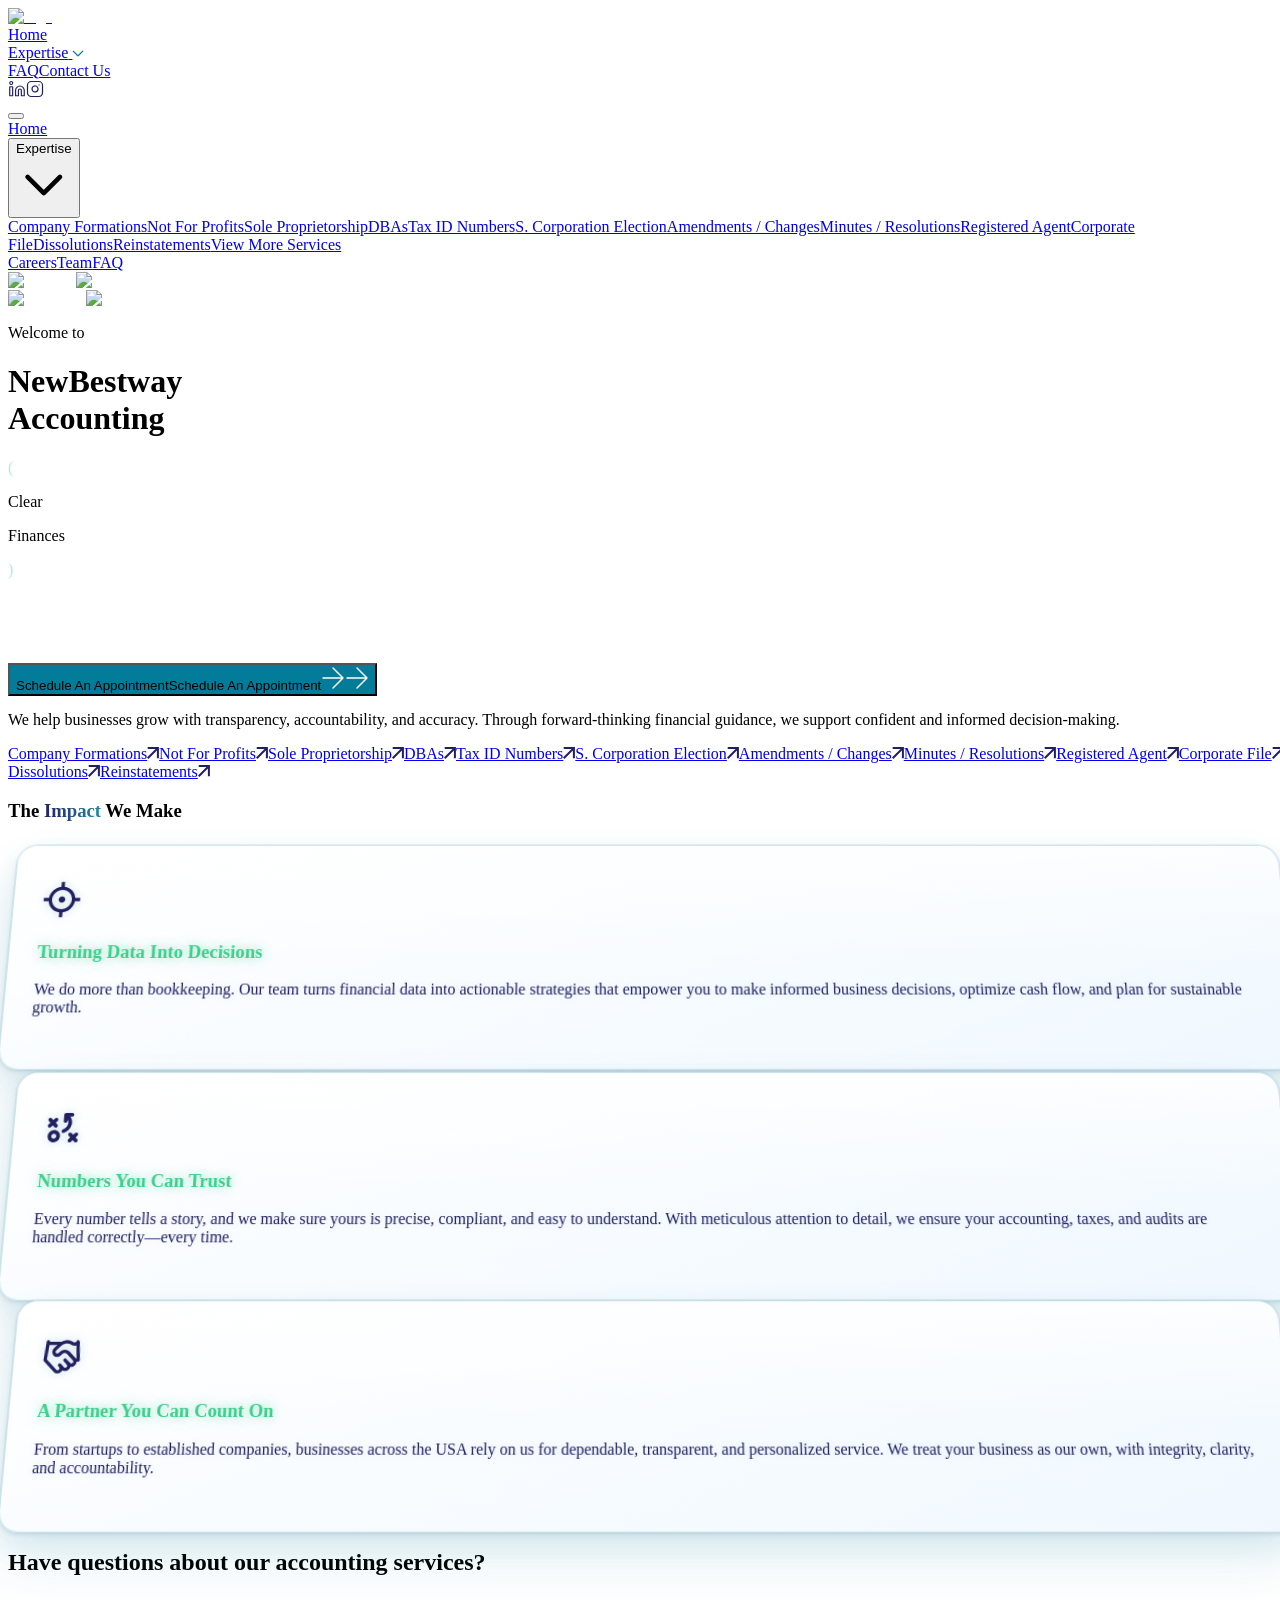
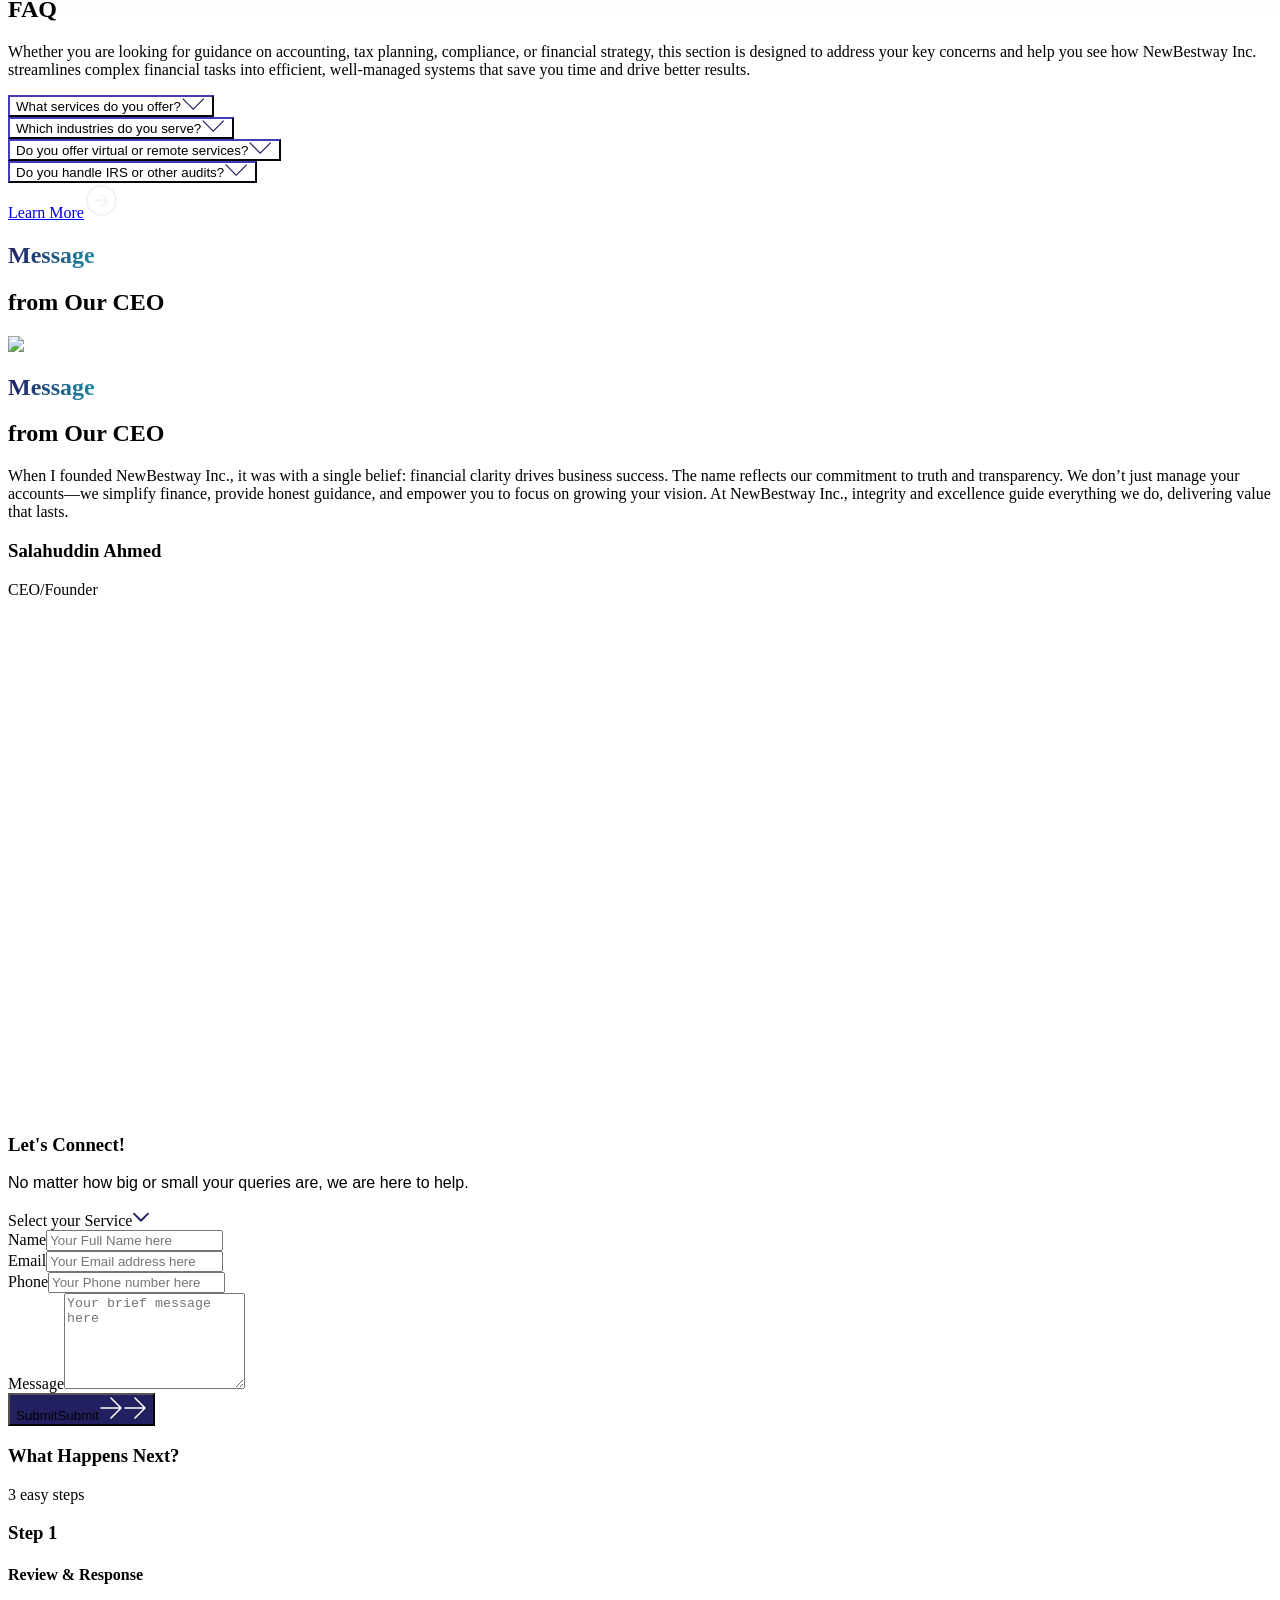
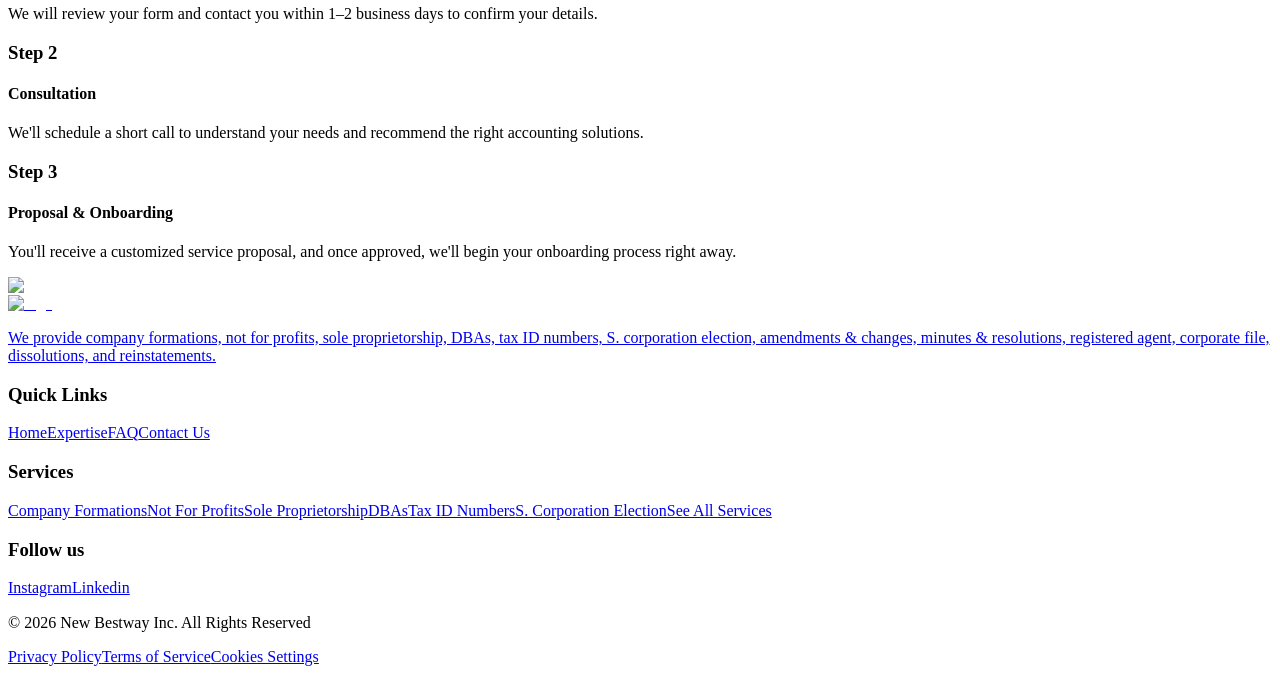
==== commit 00249ed2: "build" ====
--- a/.next/server/app/index.html
+++ b/.next/server/app/index.html
@@ -1 +1,161 @@
-<!DOCTYPE html><!--ay52D2N9qylAcVbLdTEAC--><html lang="en"><head><meta charSet="utf-8"/><meta name="viewport" content="width=device-width, initial-scale=1"/><link rel="preload" href="/_next/static/media/797e433ab948586e-s.p.dbea232f.woff2" as="font" crossorigin="" type="font/woff2"/><link rel="preload" href="/_next/static/media/caa3a2e1cccd8315-s.p.853070df.woff2" as="font" crossorigin="" type="font/woff2"/><link rel="preload" as="image" imageSrcSet="/_next/image?url=%2Flogo.png&amp;w=1080&amp;q=75 1x, /_next/image?url=%2Flogo.png&amp;w=2048&amp;q=75 2x"/><link rel="stylesheet" href="/_next/static/chunks/14bef3b198cc0061.css" data-precedence="next"/><link rel="preload" as="script" fetchPriority="low" href="/_next/static/chunks/c85a7d07e7b82c9a.js"/><script src="/_next/static/chunks/5564f493499345f1.js" async=""></script><script src="/_next/static/chunks/677715b330f5ed7d.js" async=""></script><script src="/_next/static/chunks/3e0f93b37bf948e9.js" async=""></script><script src="/_next/static/chunks/turbopack-d73d22b7164b9547.js" async=""></script><script src="/_next/static/chunks/ff1a16fafef87110.js" async=""></script><script src="/_next/static/chunks/7dd66bdf8a7e5707.js" async=""></script><script src="/_next/static/chunks/67fe9d9ec1a9ca3f.js" async=""></script><script src="/_next/static/chunks/740a7548f79df5de.js" async=""></script><script src="/_next/static/chunks/34431be101c5d7a8.js" async=""></script><meta name="next-size-adjust" content=""/><title>Veritas Accounting and Tax Consultants</title><meta name="description" content="Veritas Accounting"/><link rel="icon" href="/favicon.ico?favicon.7c451a9e.ico" sizes="32x23" type="image/x-icon"/><script src="/_next/static/chunks/a6dad97d9634a72d.js" noModule=""></script></head><body class="geist_a71539c9-module__T19VSG__variable geist_mono_8d43a2aa-module__8Li5zG__variable antialiased relative w-full" style="width:100%;min-height:100vh"><div hidden=""><!--$--><!--/$--></div><main class="relative z-20 w-full" style="width:100%"><nav class="jsx-1cc95d739ae1b447 fixed top-0 left-0 right-0 z-[100] max-lg:transition-none transition-transform duration-300 max-lg:z-[6]  translate-y-0"><div style="position:fixed;top:0;left:0;right:0;bottom:0;width:100%;height:100vh;min-height:100vh;z-index:999;opacity:0;visibility:hidden;pointer-events:none;background:transparent;backdrop-filter:none;-webkit-backdrop-filter:none;transition:opacity 0.4s cubic-bezier(0.4, 0, 0.2, 1), visibility 0s linear 0.4s, backdrop-filter 0.4s cubic-bezier(0.4, 0, 0.2, 1);transform:translateZ(0);will-change:opacity, visibility, backdrop-filter;backface-visibility:hidden;-webkit-backface-visibility:hidden" class="jsx-1cc95d739ae1b447 backdrop-overlay"></div><div class="jsx-1cc95d739ae1b447 relative navbar-container   "><div class="jsx-1cc95d739ae1b447 expertise-bg expertise-bg-closed"></div><div class="jsx-1cc95d739ae1b447 max-w-7xl mx-auto py-14 max-sm:pb-8 px-10 max-sm:px-6 relative z-[200] max-sm:px-6"><div class="jsx-1cc95d739ae1b447 flex items-center transition-all duration-300 max-lg:justify-between justify-between"><a class="transition-all duration-300 overflow-hidden w-auto opacity-100 pointer-events-auto" href="/"><div class="jsx-1cc95d739ae1b447 relative w-[300px] h-[80px] max-md:w-[270px] max-md:h-[72px] max-lg:w-[250px] max-lg:h-[67px]"><img alt="logo" width="1000" height="1000" decoding="async" data-nimg="1" class="w-full h-full object-contain transition-opacity duration-300" style="color:transparent" srcSet="/_next/image?url=%2Flogo.png&amp;w=1080&amp;q=75 1x, /_next/image?url=%2Flogo.png&amp;w=2048&amp;q=75 2x" src="/_next/image?url=%2Flogo.png&amp;w=2048&amp;q=75"/></div></a><div style="border:1px solid #232061" class="jsx-1cc95d739ae1b447 navbar-bg max-lg:hidden flex items-center gap-6 px-4 py-3 rounded-[50px] text-[15px] transition-all duration-300 text-[#232061] border-[#232061] bg-[#FFFFFF4D]"><a class="nav-link relative group h-max px-3 py-1 hover:rounded-full flex items-center justify-center hover:bg-[#232061] hover:text-white" href="/"><span class="jsx-1cc95d739ae1b447 relative inline-block overflow-hidden"><span class="jsx-1cc95d739ae1b447 inline-block transition-all duration-300 ease-out group-hover:opacity-0 group-hover:-translate-y-full">Home</span><span class="jsx-1cc95d739ae1b447 absolute inset-0 inline-block transition-all duration-300 ease-out opacity-0 translate-y-full group-hover:opacity-100 group-hover:translate-y-0">Home</span></span></a><div class="jsx-1cc95d739ae1b447 relative"><a class="nav-link relative group h-max px-3 py-1 hover:rounded-full flex items-center justify-center hover:bg-[#232061] hover:text-white" href="/expertise"><span class="jsx-1cc95d739ae1b447 relative inline-block overflow-hidden"><span class="jsx-1cc95d739ae1b447 inline-block transition-all duration-300 ease-out group-hover:opacity-0 group-hover:-translate-y-full">Expertise</span><span class="jsx-1cc95d739ae1b447 absolute inset-0 inline-block transition-all duration-300 ease-out opacity-0 translate-y-full group-hover:opacity-100 group-hover:translate-y-0">Expertise</span></span></a></div><a class="nav-link relative group h-max px-3 py-1 hover:rounded-full flex items-center justify-center hover:bg-[#232061] hover:text-white" href="/careers"><span class="jsx-1cc95d739ae1b447 relative inline-block overflow-hidden"><span class="jsx-1cc95d739ae1b447 inline-block transition-all duration-300 ease-out group-hover:opacity-0 group-hover:-translate-y-full">Careers</span><span class="jsx-1cc95d739ae1b447 absolute inset-0 inline-block transition-all duration-300 ease-out opacity-0 translate-y-full group-hover:opacity-100 group-hover:translate-y-0">Careers</span></span></a><a class="nav-link relative group h-max px-3 py-1 hover:rounded-full flex items-center justify-center hover:bg-[#232061] hover:text-white" href="/team"><span class="jsx-1cc95d739ae1b447 relative inline-block overflow-hidden"><span class="jsx-1cc95d739ae1b447 inline-block transition-all duration-300 ease-out group-hover:opacity-0 group-hover:-translate-y-full">Team</span><span class="jsx-1cc95d739ae1b447 absolute inset-0 inline-block transition-all duration-300 ease-out opacity-0 translate-y-full group-hover:opacity-100 group-hover:translate-y-0">Team</span></span></a><a class="nav-link relative group h-max px-3 py-1 hover:rounded-full flex items-center justify-center hover:bg-[#232061] hover:text-white" href="/faq"><span class="jsx-1cc95d739ae1b447 relative inline-block overflow-hidden"><span class="jsx-1cc95d739ae1b447 inline-block transition-all duration-300 ease-out group-hover:opacity-0 group-hover:-translate-y-full">FAQ</span><span class="jsx-1cc95d739ae1b447 absolute inset-0 inline-block transition-all duration-300 ease-out opacity-0 translate-y-full group-hover:opacity-100 group-hover:translate-y-0">FAQ</span></span></a></div><div class="jsx-1cc95d739ae1b447 max-lg:hidden flex gap-10 items-center transition-all duration-300 overflow-hidden w-auto opacity-100 pointer-events-auto"><svg width="18" height="18" viewBox="0 0 29 30" fill="none" xmlns="http://www.w3.org/2000/svg" class="jsx-1cc95d739ae1b447 transition-colors duration-300 cursor-pointer"><path d="M19.3333 10C21.2561 10 23.1002 10.7902 24.4598 12.1967C25.8195 13.6032 26.5833 15.5109 26.5833 17.5V26.25H21.75V17.5C21.75 16.837 21.4953 16.2011 21.0421 15.7322C20.5889 15.2634 19.9742 15 19.3333 15C18.6924 15 18.0777 15.2634 17.6245 15.7322C17.1712 16.2011 16.9166 16.837 16.9166 17.5V26.25H12.0833V17.5C12.0833 15.5109 12.8471 13.6032 14.2068 12.1967C15.5664 10.7902 17.4105 10 19.3333 10Z" stroke="#232061" stroke-width="2" stroke-linecap="round" stroke-linejoin="round" class="jsx-1cc95d739ae1b447"></path><path d="M7.24996 11.25H2.41663V26.25H7.24996V11.25Z" stroke="#232061" stroke-width="2" stroke-linecap="round" stroke-linejoin="round" class="jsx-1cc95d739ae1b447"></path><path d="M4.83329 7.5C6.16798 7.5 7.24996 6.38071 7.24996 5C7.24996 3.61929 6.16798 2.5 4.83329 2.5C3.4986 2.5 2.41663 3.61929 2.41663 5C2.41663 6.38071 3.4986 7.5 4.83329 7.5Z" stroke="#232061" stroke-width="2" stroke-linecap="round" stroke-linejoin="round" class="jsx-1cc95d739ae1b447"></path></svg><svg width="18" height="18" viewBox="0 0 29 29" fill="none" xmlns="http://www.w3.org/2000/svg" class="jsx-1cc95d739ae1b447 transition-colors duration-300 cursor-pointer"><path d="M21.1458 7.85425H21.1579M8.45829 2.41675H20.5416C23.8783 2.41675 26.5833 5.12169 26.5833 8.45841V20.5417C26.5833 23.8785 23.8783 26.5834 20.5416 26.5834H8.45829C5.12157 26.5834 2.41663 23.8785 2.41663 20.5417V8.45841C2.41663 5.12169 5.12157 2.41675 8.45829 2.41675ZM19.3333 13.7388C19.4824 14.7445 19.3106 15.7715 18.8424 16.6739C18.3742 17.5763 17.6333 18.308 16.7253 18.7651C15.8172 19.2222 14.7881 19.3813 13.7844 19.2198C12.7807 19.0582 11.8534 18.5843 11.1346 17.8655C10.4157 17.1466 9.9418 16.2194 9.78029 15.2157C9.61878 14.212 9.77787 13.1829 10.2349 12.2748C10.692 11.3667 11.4238 10.6259 12.3261 10.1576C13.2285 9.6894 14.2556 9.51763 15.2612 9.66675C16.287 9.81886 17.2367 10.2968 17.9699 11.0301C18.7032 11.7634 19.1812 12.713 19.3333 13.7388Z" stroke="#232061" stroke-width="2" stroke-linecap="round" stroke-linejoin="round" class="jsx-1cc95d739ae1b447"></path></svg></div><div class="jsx-1cc95d739ae1b447 max-lg:block hidden relative"><button aria-label="Toggle menu" class="jsx-1cc95d739ae1b447 flex flex-col gap-1 py-2 px-4 z-50 relative border border-[#A6C9E2] rounded-[50px] bg-[#FFFFFF4D] cursor-pointer"><span class="jsx-1cc95d739ae1b447 w-5 h-0.5 bg-[#232061] transition-all duration-300 origin-center "></span><span class="jsx-1cc95d739ae1b447 w-5 h-0.5 bg-[#232061] transition-all duration-300 "></span><span class="jsx-1cc95d739ae1b447 w-5 h-0.5 bg-[#232061] transition-all duration-300 origin-center "></span></button><div class="jsx-1cc95d739ae1b447 absolute right-0 top-full mt-2 bg-white rounded-3xl p-6 w-[280px] shadow-2xl z-50 transition-all duration-300 max-h-[420px] overflow-y-auto opacity-0 -translate-y-2 pointer-events-none"><div class="jsx-1cc95d739ae1b447 flex flex-col gap-4 mb-10"><a class="text-center text-[#232061] font-normal py-3 px-4 rounded-[35px] bg-[#F6F6F6] text-base" href="/">Home</a><div class="jsx-1cc95d739ae1b447 flex flex-col"><button class="jsx-1cc95d739ae1b447 text-center text-[#232061] font-normal py-3 px-4 rounded-[35px] bg-[#F6F6F6] text-base flex items-center justify-center gap-2">Expertise<svg fill="none" stroke="currentColor" viewBox="0 0 24 24" class="jsx-1cc95d739ae1b447 w-4 h-4 transition-transform duration-300 "><path stroke-linecap="round" stroke-linejoin="round" stroke-width="2" d="M19 9l-7 7-7-7" class="jsx-1cc95d739ae1b447"></path></svg></button><div class="jsx-1cc95d739ae1b447 transition-all duration-300 max-h-0 opacity-0 overflow-hidden"><div class="jsx-1cc95d739ae1b447 flex flex-col gap-2 pl-4 pt-2"><a class="text-center text-[#232061] font-normal py-2 px-4 rounded-[25px] bg-[#E8E8E8] text-sm" href="/services#accounting">Accounting</a><a class="text-center text-[#232061] font-normal py-2 px-4 rounded-[25px] bg-[#E8E8E8] text-sm" href="/services#tax">Tax Services</a><a class="text-center text-[#232061] font-normal py-2 px-4 rounded-[25px] bg-[#E8E8E8] text-sm" href="/services#payroll">Payroll Services</a><a class="text-center text-[#232061] font-normal py-2 px-4 rounded-[25px] bg-[#E8E8E8] text-sm" href="/services#compliance">Audit &amp; Compliance Support</a><a class="text-center text-[#232061] font-normal py-2 px-4 rounded-[25px] bg-[#E8E8E8] text-sm" href="/services#advisory">Business Advisory</a><a class="text-center text-[#232061] font-normal py-2 px-4 rounded-[25px] bg-[#E8E8E8] text-sm" href="/services#administration">Business Administration</a><a class="text-center text-[#232061] font-normal py-2 px-4 rounded-[25px] bg-[#E8E8E8] text-sm" href="/services#cfo-services">CFO Services</a><a class="text-center font-medium py-2 px-4 rounded-[25px] bg-[#232061] text-white text-sm" href="/expertise">View More Services</a></div></div></div><a class="text-center text-[#232061] font-normal py-3 px-4 rounded-[35px] bg-[#F6F6F6] text-base" href="/careers">Careers</a><a class="text-center text-[#232061] font-normal py-3 px-4 rounded-[35px] bg-[#F6F6F6] text-base" href="/team">Team</a><a class="text-center text-[#232061] font-normal py-3 px-4 rounded-[35px] bg-[#F6F6F6] text-base" href="/faq">FAQ</a></div><div class="jsx-1cc95d739ae1b447 flex gap-6 items-center justify-center"><img alt="linkedin" loading="lazy" width="20" height="20" decoding="async" data-nimg="1" class="cursor-pointer" style="color:transparent" src="linkedin.svg"/><img alt="instagram" loading="lazy" width="20" height="20" decoding="async" data-nimg="1" class="cursor-pointer" style="color:transparent" src="instagram.svg"/></div></div></div></div></div></div></nav><div class="w-full bg-[#232061] p-3 min-h-screen rounded-bl-[60px] rounded-br-[60px]"><div class="w-full min-h-screen h-screen overflow-hidden pb-[200px] sticky top-0 z-[5] rounded-tl-[60px] rounded-tr-[60px]" style="width:100%;min-height:100vh;height:100vh;-webkit-transform:translateZ(0);transform:translateZ(0);-webkit-backface-visibility:hidden;backface-visibility:hidden;will-change:transform"><img alt="hero-hero" loading="lazy" width="1440" height="100" decoding="async" data-nimg="1" class="w-full h-full object-cover absolute top-0 left-0 z-0 rounded-bl-[60px] rounded-br-[60px]" style="color:transparent" srcSet="/_next/image?url=%2Fhero-bg.webp&amp;w=1920&amp;q=75 1x, /_next/image?url=%2Fhero-bg.webp&amp;w=3840&amp;q=75 2x" src="/_next/image?url=%2Fhero-bg.webp&amp;w=3840&amp;q=75"/><div class="relative z-10 flex items-center h-full px-8 max-sm:px-10 max-w-7xl mx-auto pt-52 max-lg:pt-24 max-sm:pt-64"><div class="w-full max-w-3xl text-[#232061] font-semibold"><p class="text-[32px] max-sm:text-xl font-normal leading-[80px]">Welcome to</p><h1 class="text-[70px] max-lg:text-[55px] max-md:text-[50px] max-sm:text-[48px] leading-[45px] mb-6 font-semibold cloudy-text">Veritas <br/> Accounting</h1><div class="flex items-center gap-8 mb-6 max-sm:gap-4"><div class="flex items-center"><span class="text-[100px] md:text-8xl leading-[100px] max-sm:text-5xl" style="color:#027C99;font-weight:400">(</span><div class="mx-4 font-medium"><p class="text-[30px] max-sm:text-base leading-[30px] max-sm:leading-normal">Simplifying</p><p class="text-[30px] max-sm:text-base leading-[30px] max-sm:leading-normal">Numbers</p></div><span class="text-[80px] md:text-8xl leading-[80px] max-sm:text-5xl" style="color:#027C99;font-weight:400">)</span></div><div class="text-[30px] max-sm:text-base leading-[30px] max-sm:leading-normal"><p style="color:#027C99;font-weight:500">Maximizing</p><p style="color:#027C99;font-weight:500">Results</p></div></div><div class="flex items-center gap-3"><button class="px-10 py-4 rounded-full font-semibold text-white transition-all inline-flex items-center gap-3 hover:opacity-90 text-base leading-[10px] max-sm:text-xs max-sm:py-3 max-sm:px-6 max-sm:leading-[20px] cursor-pointer" style="background-color:#232061">Talk to an Expert</button><svg width="28" height="28" viewBox="0 0 35 35" fill="none" xmlns="http://www.w3.org/2000/svg"><path d="M17.5 23.3334L23.3333 17.5M23.3333 17.5L17.5 11.6667M23.3333 17.5H11.6667M32.0833 17.5C32.0833 25.5542 25.5541 32.0834 17.5 32.0834C9.44584 32.0834 2.91666 25.5542 2.91666 17.5C2.91666 9.44587 9.44584 2.91669 17.5 2.91669C25.5541 2.91669 32.0833 9.44587 32.0833 17.5Z" stroke="#96B3BF" stroke-width="2" stroke-linecap="round" stroke-linejoin="round"></path></svg></div></div></div></div><section class="w-full bg-white py-15 px-4 max-xl:py-16 max-lg:py-14 max-md:py-12 max-sm:py-20 rounded-tl-[60px] rounded-tr-[60px] -mt-14 relative z-[6] max-sm:px-10" style="width:100%"><div class="max-w-7xl mx-auto"><div class="flex flex-wrap justify-center gap-4 mb-4"><a class="px-5 py-2 rounded-full text-[30px] max-sm:text-xs max-sm:px-3 font-semibold bg-[#E1EDF2] text-[#232061] hover:bg-[#D0E3EA] transition-colors cursor-pointer" href="/services#accounting">Accounting</a><a class="px-5 py-2 rounded-full text-[30px] max-sm:text-xs max-sm:px-3 font-semibold bg-[#E1EDF2] text-[#232061] hover:bg-[#D0E3EA] transition-colors cursor-pointer" href="/services#tax">Taxation</a><a class="px-5 py-2 rounded-full text-[30px] max-sm:text-xs max-sm:px-3 font-semibold bg-[#E1EDF2] text-[#232061] hover:bg-[#D0E3EA] transition-colors cursor-pointer" href="/services#payroll">Payroll</a><a class="px-5 py-2 rounded-full text-[30px] max-sm:text-xs max-sm:px-3 font-semibold bg-[#E1EDF2] text-[#232061] hover:bg-[#D0E3EA] transition-colors cursor-pointer" href="/services#compliance">Compliance</a></div><div class="flex flex-wrap justify-center gap-4 mb-[119px] max-sm:mb-[94px]"><a class="px-5 py-1 rounded-full text-[30px] max-sm:text-xs max-sm:px-3 font-semibold inline-flex items-center gap-2 bg-[#E1EDF2] text-[#232061] hover:bg-[#D0E3EA] transition-colors" style="background-color:#E1EDF2;color:#232061" href="/services#advisory">Advisory</a><a class="px-5 py-1 rounded-full text-[30px] max-sm:text-xs max-sm:px-3 font-semibold inline-flex items-center gap-2 bg-[#E1EDF2] text-[#232061] hover:bg-[#D0E3EA] transition-colors" style="background-color:#E1EDF2;color:#232061" href="/services#cfo-services">CFO Services</a><a class="px-5 py-1 rounded-full text-[30px] max-sm:text-xs max-sm:px-3 font-semibold inline-flex items-center gap-2 bg-[#E1EDF2] text-[#232061] hover:bg-[#D0E3EA] transition-colors" style="background-color:#232061;color:white" href="/expertise">Learn More<svg width="35" height="35" viewBox="0 0 35 35" fill="none" xmlns="http://www.w3.org/2000/svg" class="max-sm:w-4 max-sm:h-4"><path d="M17.5 23.3333L23.3333 17.5M23.3333 17.5L17.5 11.6666M23.3333 17.5H11.6667M32.0833 17.5C32.0833 25.5541 25.5542 32.0833 17.5 32.0833C9.44585 32.0833 2.91667 25.5541 2.91667 17.5C2.91667 9.44581 9.44585 2.91663 17.5 2.91663C25.5542 2.91663 32.0833 9.44581 32.0833 17.5Z" stroke="#F3F3F3" stroke-width="2" stroke-linecap="round" stroke-linejoin="round"></path></svg></a><a href="https://wa.me/19052260033" target="_blank" rel="noopener noreferrer"><svg width="50" height="50" viewBox="0 0 24 24" fill="none" xmlns="http://www.w3.org/2000/svg" class="max-sm:w-8 max-sm:h-8"><path d="M17.472 14.382c-.297-.149-1.758-.867-2.03-.967-.273-.099-.471-.148-.67.15-.197.297-.767.966-.94 1.164-.173.199-.347.223-.644.075-.297-.15-1.255-.463-2.39-1.475-.883-.788-1.48-1.761-1.653-2.059-.173-.297-.018-.458.13-.606.134-.133.298-.347.446-.52.149-.174.198-.298.298-.497.099-.198.05-.371-.025-.52-.075-.149-.669-1.612-.916-2.207-.242-.579-.487-.5-.669-.51-.173-.008-.371-.01-.57-.01-.198 0-.52.074-.792.372-.272.297-1.04 1.016-1.04 2.479 0 1.462 1.065 2.875 1.213 3.074.149.198 2.096 3.2 5.077 4.487.709.306 1.262.489 1.694.625.712.227 1.36.195 1.871.118.571-.085 1.758-.719 2.006-1.413.248-.694.248-1.289.173-1.413-.074-.124-.272-.198-.57-.347m-5.421 7.403h-.004a9.87 9.87 0 01-5.031-1.378l-.361-.214-3.741.982.998-3.648-.235-.374a9.86 9.86 0 01-1.51-5.26c.001-5.45 4.436-9.884 9.888-9.884 2.64 0 5.122 1.03 6.988 2.898a9.825 9.825 0 012.893 6.994c-.003 5.45-4.437 9.884-9.885 9.884m8.413-18.297A11.815 11.815 0 0012.05 0C5.495 0 .16 5.335.157 11.892c0 2.096.547 4.142 1.588 5.945L.057 24l6.305-1.654a11.882 11.882 0 005.683 1.448h.005c6.554 0 11.89-5.335 11.893-11.893a11.821 11.821 0 00-3.48-8.413Z" fill="#25D366"></path></svg></a></div><div class="relative max-w-3xl mx-auto"><p class="text-center text-2xl max-sm:text-[15px] leading-relaxed font-normal text-[#232061]">Helping businesses grow with integrity, clarity, precision, and proactive financial guidance.</p></div></div></section><section class="w-full bg-white px-6 py-20 relative z-10" style="font-family:Roboto Serif, serif;width:100%;min-height:auto"><div class="max-w-7xl mx-auto"><div class="transition-all duration-700 ease-out opacity-0 translate-y-10 " style="transition-delay:0ms"><h3 class="text-center text-[80px] max-sm:text-[40px] max-lg:text-[50px] mb-[136px] max-sm:mb-[160px] max-[450px]:!mb-20 font-extralight" style="background:linear-gradient(90deg, #232061 0%, #1F89A3 100%);background-clip:text;-webkit-background-clip:text;-webkit-text-fill-color:transparent;color:transparent">The <span class="font-semibold italic">Difference</span><span class="block -mt-3"> We Deliver</span></h3></div><div class="grid grid-cols-1 md:grid-cols-3 gap-12 max-sm:gap-8"><div class="flex flex-col gap-[42px] max-sm:gap-[27px]"><div class="transition-all duration-700 ease-out opacity-0 translate-y-10 " style="transition-delay:0ms"><h3 class="text-[40px] max-lg:text-[30px] max-sm:text-[25px] text-[#232061] font-bold leading-[50px] text-center max-md:leading-[40px]">Precision You Can Count On</h3></div><p class="text-xl max-lg:text-base max-sm:text-[15px] text-[#232061] text-center">Every number tells a story, we make sure yours is accurate, compliant, and clear. Our meticulous attention to detail ensures your books, taxes, and audits are done right every time.</p></div><div class="flex flex-col gap-[42px] max-sm:gap-[27px]"><div class="transition-all duration-700 ease-out opacity-0 translate-y-10 " style="transition-delay:0ms"><h3 class="text-[40px] max-lg:text-[30px] max-sm:text-[25px] text-[#232061] font-bold leading-[50px] text-center max-md:leading-[40px]">Strategic Insight, Not Just Numbers</h3></div><p class="text-xl max-lg:text-base max-sm:text-[15px] text-[#232061] text-center">We go beyond bookkeeping. Our team translates financial data into actionable strategies that help you make confident business decisions, improve cash flow, and plan for sustainable growth.</p></div><div class="flex flex-col gap-[42px] max-sm:gap-[27px]"><div class="transition-all duration-700 ease-out opacity-0 translate-y-10 " style="transition-delay:0ms"><h3 class="text-[40px] max-lg:text-[30px] max-sm:text-[25px] text-[#232061] font-bold leading-[50px] text-center max-md:leading-[40px]">Trusted Partners for Your Success</h3></div><p class="text-xl max-lg:text-base max-sm:text-[15px] text-[#232061] text-center">From startups to established enterprises, businesses across Canada trust us for dependable, transparent, and personalized service. We treat your business like our own, with honesty, clarity, and accountability.</p></div></div></div></section><section id="faq-section" class="w-full bg-white pt-20 px-4 max-lg:pt-16 max-md:pt-12 max-md:pb-20 max-sm:pt-10 max-sm:!pb-0 relative z-10" style="width:100%"><div class="max-w-7xl mx-auto"><div class="mb-[74px] max-sm:mb-[59px]"><div class="transition-all duration-700 ease-out opacity-0 translate-y-10 " style="transition-delay:0ms"><h2 class="block max-sm:hidden text-[#232061] font-semibold mb-2 text-[40px] max-md:text-[30px] max-sm:text-[25px] leading-[80px]">Frequently Asked Questions</h2></div><div class="transition-all duration-700 ease-out opacity-0 translate-y-10 " style="transition-delay:0ms"><h2 class="hidden max-sm:block text-[#232061] font-semibold mb-2 text-[40px] max-md:text-[30px] max-sm:text-[25px] leading-[25px]">FAQ</h2></div><p class="text-[#232061] text-[20px] font-flex max-sm:text-[15px] leading-[30px] font-normal">Have questions about our accounting services? We&#x27;ve compiled answers to the most common queries to help you better understand how Veritas Accounting can streamline your financial processes.</p></div><div class="space-y-4 max-sm:space-y-3"><div><button class="w-full px-8 py-3 rounded-[50px] border relative flex items-center justify-start" style="border-color:#232061;background-color:transparent"><span class="text-left text-[22px] text-[#232061] font-roboto max-sm:text-xs">What services do you offer?</span><svg width="25" height="13" viewBox="0 0 37 21" fill="none" xmlns="http://www.w3.org/2000/svg" class="absolute right-8 transition-transform duration-300 max-sm:w-3 max-sm:h-2 "><path d="M1.06055 1.06055L18.0605 18.0605L35.0605 1.06055" stroke="#232061" stroke-width="2"></path></svg></button></div><div><button class="w-full px-8 py-3 rounded-[50px] border relative flex items-center justify-start" style="border-color:#232061;background-color:transparent"><span class="text-left text-[22px] text-[#232061] font-roboto max-sm:text-xs">Which industries do you serve?</span><svg width="25" height="13" viewBox="0 0 37 21" fill="none" xmlns="http://www.w3.org/2000/svg" class="absolute right-8 transition-transform duration-300 max-sm:w-3 max-sm:h-2 "><path d="M1.06055 1.06055L18.0605 18.0605L35.0605 1.06055" stroke="#232061" stroke-width="2"></path></svg></button></div><div><button class="w-full px-8 py-3 rounded-[50px] border relative flex items-center justify-start" style="border-color:#232061;background-color:transparent"><span class="text-left text-[22px] text-[#232061] font-roboto max-sm:text-xs">Do you offer virtual or remote services?</span><svg width="25" height="13" viewBox="0 0 37 21" fill="none" xmlns="http://www.w3.org/2000/svg" class="absolute right-8 transition-transform duration-300 max-sm:w-3 max-sm:h-2 "><path d="M1.06055 1.06055L18.0605 18.0605L35.0605 1.06055" stroke="#232061" stroke-width="2"></path></svg></button></div><div><button class="w-full px-8 py-3 rounded-[50px] border relative flex items-center justify-start" style="border-color:#232061;background-color:transparent"><span class="text-left text-[22px] text-[#232061] font-roboto max-sm:text-xs">Do you handle CRA or other audits?</span><svg width="25" height="13" viewBox="0 0 37 21" fill="none" xmlns="http://www.w3.org/2000/svg" class="absolute right-8 transition-transform duration-300 max-sm:w-3 max-sm:h-2 "><path d="M1.06055 1.06055L18.0605 18.0605L35.0605 1.06055" stroke="#232061" stroke-width="2"></path></svg></button></div></div><div class="flex justify-end mt-[74px] max-sm:mt-[38px] pb-[100px] max-sm:pb-[86px]"><a class="px-5 py-1 rounded-full text-[25px] max-sm:text-[15px] max-sm:px-3 leading-[10px] font-semibold inline-flex items-center gap-2 bg-[#232061] text-white" href="/faq">Learn More<svg width="35" height="35" viewBox="0 0 35 35" fill="none" xmlns="http://www.w3.org/2000/svg"><path d="M17.5 23.3333L23.3333 17.5M23.3333 17.5L17.5 11.6666M23.3333 17.5H11.6667M32.0833 17.5C32.0833 25.5541 25.5542 32.0833 17.5 32.0833C9.44585 32.0833 2.91667 25.5541 2.91667 17.5C2.91667 9.44581 9.44585 2.91663 17.5 2.91663C25.5542 2.91663 32.0833 9.44581 32.0833 17.5Z" stroke="#F3F3F3" stroke-width="2" stroke-linecap="round" stroke-linejoin="round"></path></svg></a></div></div></section><section class="w-full bg-white relative z-10" style="width:100%"><div class="relative w-full"><div class="absolute top-4 left-4 z-20 bg-white rounded-lg shadow-xl p-4 max-w-sm border-2 border-[#232061]"><div class="flex items-start gap-3"><div class="flex-shrink-0 mt-1"><div class="w-3 h-3 bg-red-600 rounded-full animate-pulse"></div></div><div><h3 class="font-bold text-lg text-[#232061] mb-1">Veritas Accounting</h3><p class="text-sm text-gray-700 leading-relaxed">1290 Eglinton Ave E, Suite 4, Mississauga ON L4W 1K8, Canada</p></div></div></div><div class="w-full overflow-hidden shadow-lg rounded-lg" style="width:100%;height:500px"><iframe src="https://www.google.com/maps/embed?pb=!1m18!1m12!1m3!1d2887.69511285689!2d-79.6223306!3d43.6337043!2m3!1f0!2f0!3f0!3m2!1i1024!2i768!4f13.1!3m3!1m2!1s0x882b38975529d0fd%3A0x54445ba7828719!2s1290%20Eglinton%20Ave%20E%20%234%2C%20Mississauga%2C%20ON%20L4W%201K8%2C%20Canada!5e0!3m2!1sen!2s!4v1764702158695!5m2!1sen!2s" width="100%" height="500" style="border:0;border-radius:8px" allowFullScreen="" loading="lazy" referrerPolicy="no-referrer-when-downgrade" title="Veritas Accounting Location Map"></iframe></div></div></section><section id="contact-section" class="w-full bg-white py-32 max-xl:py-16 max-lg:py-14 max-md:py-12 max-sm:py-10 rounded-bl-[60px] rounded-br-[60px] relative z-[5]" style="width:100%;position:relative;z-index:6;-webkit-transform:translateZ(0);transform:translateZ(0);isolation:isolate;-webkit-backface-visibility:hidden;backface-visibility:hidden"><div class="max-w-7xl mx-auto px-14 max-sm:px-4"><div class="grid grid-cols-1 lg:grid-cols-2 gap-16 max-lg:gap-10 max-sm:!gap-[96px]"><div><div class="pb-[51px]"><h3 class="text-4xl font-semibold text-[#232061] max-sm:text-2xl">Let&#x27;s Connect!</h3><p class="text-xl text-[#232061] font-roboto max-sm:!text-xs">We are here to help.</p></div><form><div class="relative mb-[22px]"><div class="relative"><div class="border-2 border-[#232061] rounded-full py-3 px-8 cursor-pointer hover:border-opacity-80 transition-colors max-sm:px-6"><div class="flex items-center justify-between"><span class="font-roboto font-semibold text-xl text-[#232061] max-sm:!text-xs text-opacity-40">Select your Service</span><svg width="27" height="17" viewBox="0 0 27 17" fill="none" xmlns="http://www.w3.org/2000/svg" class="w-6 h-6 text-[#232061] transition-transform duration-200 "><path d="M0.746094 0.666016L13.2461 14.666L25.7461 0.666016" stroke="#232061" stroke-width="2"></path></svg></div></div></div></div><div class="relative mb-[22px]"><label class="absolute -top-3 left-8 bg-white px-2 text-xl text-[#232061] z-10 font-roboto max-sm:!text-xs max-sm:!left-4 max-sm:!-top-2">Name</label><input type="text" placeholder="Your Full Name here" required="" class="w-full border-2 border-[#232061] rounded-full px-8 py-4 text-xl text-[#232061] placeholder-[rgba(35,32,97,0.4)] outline-none bg-white max-sm:px-6 max-sm:py-3 max-sm:!text-xs" name="name" value=""/></div><div class="relative mb-[22px]"><label class="absolute -top-3 left-8 bg-white px-2 text-xl text-[#232061] z-10 font-roboto max-sm:!text-xs max-sm:!left-4 max-sm:!-top-2">Email</label><input type="email" placeholder="Your Email address here" required="" class="w-full border-2 border-[#232061] rounded-full px-8 py-4 text-xl text-[#232061] placeholder-[rgba(35,32,97,0.4)] outline-none bg-white max-sm:px-6 max-sm:py-3 max-sm:!text-xs" name="email" value=""/></div><div class="relative mb-[22px]"><label class="absolute -top-3 left-8 bg-white px-2 text-xl text-[#232061] z-10 font-roboto max-sm:!text-xs max-sm:!left-4 max-sm:!-top-2">Phone</label><input type="tel" placeholder="Your Phone number here" class="w-full border-2 border-[#232061] rounded-full px-8 py-4 text-xl text-[#232061] placeholder-[rgba(35,32,97,0.4)] outline-none bg-white max-sm:px-6 max-sm:py-3 max-sm:!text-xs" name="phone" value=""/></div><div class="relative"><label class="absolute -top-3 left-8 bg-white px-2 text-xl text-[#232061] z-10 font-roboto max-sm:!text-xs max-sm:!left-4 max-sm:!-top-2">Message</label><textarea name="message" placeholder="Type your brief message here" rows="6" required="" class="w-full border-2 border-[#232061] rounded-3xl px-8 py-6 text-xl text-[#232061] placeholder-[rgba(35,32,97,0.4)] outline-none resize-none bg-white max-sm:px-6 max-sm:py-4 max-sm:!text-xs"></textarea></div><div class="flex justify-end pt-10 max-sm:pt-6 max-sm:!justify-center"><button type="submit" class="bg-[#232061] text-white text-[25px] font-semibold px-12 py-4 rounded-full hover:bg-opacity-90 transition-colors cursor-pointer max-sm:px-8 max-sm:py-3 max-sm:!text-sm disabled:opacity-50 disabled:cursor-not-allowed">Submit</button></div></form></div><div class="space-y-8 pt-[106px] max-lg:pt-10 max-sm:!pt-0 pb-20"><div class="border-2 border-[#232061] rounded-3xl p-10 max-sm:p-6"><h3 class="text-4xl font-bold text-[#232061] mb-2 text-center max-sm:text-2xl">What Happens Next?</h3><p class="text-3xl text-[#232061] text-center mb-8 font-light italic max-sm:text-xl max-sm:mb-5">In 3 easy steps</p><div class="space-y-8 relative"><div class="flex items-start space-x-4 mb-22 max-sm:mb-10 max-sm:!space-x-6"><div class="w-5 h-5 bg-[#003B6633] rounded-full flex-shrink-0 flex max-sm:!mt-[0.5] items-center justify-center"><div class="h-2 w-2 bg-[#232061] rounded-full"></div></div><div><h4 class="text-xl font-bold text-[#232061] mb-3 font-roboto max-sm:text-base">Step 1: Review &amp; Response</h4><p class="text-base text-[#232061] leading-[20px] font-roboto max-sm:text-sm max-sm:leading-5">We will review your form and contact you within 1–2 business days to confirm your details.</p></div></div><div class="flex items-start space-x-4 mb-22 max-sm:mb-10 max-sm:!space-x-6"><div class="w-5 h-5 bg-[#003B6633] rounded-full flex-shrink-0 flex max-sm:!mt-[0.5] items-center justify-center"><div class="h-2 w-2 bg-[#232061] rounded-full"></div></div><div class="flex flex-col gap-5 absolute top-10 left-2"><div class="h-[3px] w-[3px] bg-[#232061]"></div><div class="h-[3px] w-[3px] bg-[#232061]"></div><div class="h-[3px] w-[3px] bg-[#232061]"></div><div class="h-[3px] w-[3px] bg-[#232061] max-sm:!hidden"></div><div class="h-[3px] w-[3px] bg-[#232061] max-sm:!hidden"></div><div class="h-[3px] w-[3px] bg-[#232061] max-sm:!hidden"></div></div><div><h4 class="text-xl font-bold text-[#232061] mb-3 font-roboto max-sm:text-base">Step 2: Consultation</h4><p class="text-base text-[#232061] leading-[20px] font-roboto max-sm:text-sm max-sm:leading-5">We&#x27;ll schedule a short call to understand your needs and recommend the right accounting solutions.</p></div></div><div class="flex items-start space-x-4 max-sm:!space-x-6 max-sm:!mb-10"><div class="w-5 h-5 bg-[#003B6633] rounded-full flex-shrink-0 flex max-sm:!mt-[0.5] items-center justify-center"><div class="h-2 w-2 bg-[#232061] rounded-full"></div></div><div class="flex flex-col gap-5 absolute top-[205px] left-2"><div class="h-[3px] w-[3px] bg-[#232061]"></div><div class="h-[3px] w-[3px] bg-[#232061]"></div><div class="h-[3px] w-[3px] bg-[#232061]"></div><div class="h-[3px] w-[3px] bg-[#232061] max-sm:!hidden"></div><div class="h-[3px] w-[3px] bg-[#232061] max-sm:!hidden"></div><div class="h-[3px] w-[3px] bg-[#232061] max-sm:!hidden"></div></div><div><h4 class="text-xl font-bold text-[#232061] mb-3 font-roboto max-sm:text-base">Step 3: Proposal &amp; Onboarding</h4><p class="text-base text-[#232061] leading-[20px] font-roboto max-sm:text-sm max-sm:leading-5">You&#x27;ll receive a customized service proposal, and once approved, we&#x27;ll begin your onboarding process right away.</p></div></div></div></div></div></div></div></section></div><!--$--><!--/$--></main><footer class="bg-white sticky -bottom-40 left-0 right-0 h-screen z-[10] undefined relative" style="-webkit-transform:translateZ(0);transform:translateZ(0);-webkit-backface-visibility:hidden;backface-visibility:hidden;will-change:transform"><img alt="footer-bg" loading="lazy" width="1440" height="100" decoding="async" data-nimg="1" class="w-full h-full object-cover absolute top-0 left-0 z-0 max-sm:blur-[0.3px]" style="color:transparent" srcSet="/_next/image?url=%2Ffooter-bg.webp&amp;w=1920&amp;q=75 1x, /_next/image?url=%2Ffooter-bg.webp&amp;w=3840&amp;q=75 2x" src="/_next/image?url=%2Ffooter-bg.webp&amp;w=3840&amp;q=75"/><a class="view-more-btn group/btn inline-flex items-center gap-2 px-6 py-3 rounded-full bg-[#232061] hover:bg-[#232061]/90 text-white font-medium transition-all duration-300 backdrop-blur-sm border border-white/20 hover:border-white/40 hover:scale-105 absolute right-20 top-72 z-20 max-lg:bottom-32 max-lg:top-auto max-lg:right-20 h-max w-max max-lg:bg-white max-lg:text-[#232061] max-sm:px-4 max-sm:py-2 max-sm:right-4 max-sm:text-xs" href="#"><span>Top</span><svg xmlns="http://www.w3.org/2000/svg" width="24" height="24" viewBox="0 0 24 24" fill="none" stroke="currentColor" stroke-width="2" stroke-linecap="round" stroke-linejoin="round" class="lucide lucide-chevron-left w-4 h-4 rotate-90" aria-hidden="true"><path d="m15 18-6-6 6-6"></path></svg></a><div class="absolute bottom-0 left-0 right-0 bg-gradient-to-t from-[#232061] via-[#232061]/90 to-transparent flex items-end justify-start z-10 pb-20 max-sm:pb-26 max-lg:pb-20 h-[500px] max-sm:h-[600px]"><div class="grid max-w-7xl mx-auto max-sm:!grid-cols-1 max-lg:flex max-lg:flex-col" style="grid-template-columns:2fr 2.5fr"><a class="flex flex-col gap-10 mr-20 max-sm:mr-0 max-sm:items-center max-sm:justify-center px-4" href="/"><img alt="logo" loading="lazy" width="200" height="200" decoding="async" data-nimg="1" class="h-max w-[300px]" style="color:transparent" srcSet="/_next/image?url=%2Flogo-white.png&amp;w=256&amp;q=75 1x, /_next/image?url=%2Flogo-white.png&amp;w=640&amp;q=75 2x" src="/_next/image?url=%2Flogo-white.png&amp;w=640&amp;q=75"/><p class="font-roboto text-white text-xs max-w-[350px] max-sm:text-center">We provide bookkeeping, corporate and personal tax filing, payroll management, financial reporting, business advisory, and virtual CFO services.</p></a><div class="grid grid-cols-3 gap-10 max-sm:mt-10 max-lg:px-4"><div class="flex flex-col gap-4"><h3 class="text-white text-[24px] max-sm:text-xs font-bold pr-3 border-1 border-none" style="border-right:3px solid white">Quick Links</h3><div class="font-flex text-white text-[15px] flex flex-col gap-2 max-sm:text-[10px]"><a class="underline" href="/">Home</a><a class="underline" href="/expertise">Expertise</a><a class="underline" href="/careers">We’re Hiring</a><a class="underline" href="/faq">FAQ</a></div></div><div class="flex flex-col gap-2"><h3 class="text-white text-[20px] max-sm:text-xs font-bold">Services</h3><div class="font-flex text-white text-[15px] flex flex-col gap-3 max-sm:text-[10px] max-sm:gap-2"><a class="underline" href="/services#accounting">Accounting</a><a class="underline" href="/services#tax">Tax Services</a><a class="underline" href="/services#payroll">Payroll Services</a><a class="underline" href="/services#compliance">Audit &amp; Compliance Support</a><a class="underline" href="/services#cfo-services">CFO Services</a><a class="underline" href="/services#advisory">Business Advisory</a><a class="underline" href="/services#administration">Business Administration</a></div></div><div class="flex flex-col gap-2"><h3 class="text-white text-[20px] font-bold max-sm:text-xs">Follow us</h3><div class="font-flex text-white text-[15px] flex flex-col gap-3 max-sm:text-[10px] max-sm:gap-2"><a target="_blank" class="underline" href="https://www.instagram.com/veritas_accounting/">Instagram</a><a class="underline" href="#">Linkedin</a></div></div></div></div><div class="pt-5 absolute bottom-5 w-full max-sm:pt-4 max-sm:bottom-4 px-4" style="border-top:1px solid white"><div class="max-w-7xl mx-auto"><div class="flex items-center justify-between w-full text-white text-xs font-flex max-sm:flex-col max-sm:text-[10px] max-sm:gap-4"><p>© 2025 Veritas Accounting &amp; Tax Consultants</p><div class="flex gap-16"><a class="max-sm:underline max-sm:text-center" href="/privacy-policy">Privacy Policy</a><a class="max-sm:underline max-sm:text-center" href="/terms">Terms of Service</a><a class="max-sm:underline max-sm:text-center" href="/cookies">Cookies Settings</a></div></div></div></div></div></footer><script src="/_next/static/chunks/c85a7d07e7b82c9a.js" id="_R_" async=""></script><script>(self.__next_f=self.__next_f||[]).push([0])</script><script>self.__next_f.push([1,"1:\"$Sreact.fragment\"\n2:I[39756,[\"/_next/static/chunks/ff1a16fafef87110.js\",\"/_next/static/chunks/7dd66bdf8a7e5707.js\"],\"default\"]\n3:I[37457,[\"/_next/static/chunks/ff1a16fafef87110.js\",\"/_next/static/chunks/7dd66bdf8a7e5707.js\"],\"default\"]\n4:I[85437,[\"/_next/static/chunks/67fe9d9ec1a9ca3f.js\"],\"Image\"]\n5:I[22016,[\"/_next/static/chunks/67fe9d9ec1a9ca3f.js\"],\"default\"]\na:I[68027,[\"/_next/static/chunks/67fe9d9ec1a9ca3f.js\"],\"default\"]\n:HL[\"/_next/static/chunks/14bef3b198cc0061.css\",\"style\"]\n:HL[\"/_next/static/media/797e433ab948586e-s.p.dbea232f.woff2\",\"font\",{\"crossOrigin\":\"\",\"type\":\"font/woff2\"}]\n:HL[\"/_next/static/media/caa3a2e1cccd8315-s.p.853070df.woff2\",\"font\",{\"crossOrigin\":\"\",\"type\":\"font/woff2\"}]\n"])</script><script>self.__next_f.push([1,"0:{\"P\":null,\"b\":\"ay52D2N9qylAcVbLdTEAC\",\"p\":\"\",\"c\":[\"\",\"\"],\"i\":false,\"f\":[[[\"\",{\"children\":[\"__PAGE__\",{}]},\"$undefined\",\"$undefined\",true],[\"\",[\"$\",\"$1\",\"c\",{\"children\":[[[\"$\",\"link\",\"0\",{\"rel\":\"stylesheet\",\"href\":\"/_next/static/chunks/14bef3b198cc0061.css\",\"precedence\":\"next\",\"crossOrigin\":\"$undefined\",\"nonce\":\"$undefined\"}],[\"$\",\"script\",\"script-0\",{\"src\":\"/_next/static/chunks/67fe9d9ec1a9ca3f.js\",\"async\":true,\"nonce\":\"$undefined\"}]],[\"$\",\"html\",null,{\"lang\":\"en\",\"children\":[\"$\",\"body\",null,{\"className\":\"geist_a71539c9-module__T19VSG__variable geist_mono_8d43a2aa-module__8Li5zG__variable antialiased relative w-full\",\"style\":{\"width\":\"100%\",\"minHeight\":\"100vh\"},\"children\":[[\"$\",\"main\",null,{\"className\":\"relative z-20 w-full\",\"style\":{\"width\":\"100%\"},\"children\":[\"$\",\"$L2\",null,{\"parallelRouterKey\":\"children\",\"error\":\"$undefined\",\"errorStyles\":\"$undefined\",\"errorScripts\":\"$undefined\",\"template\":[\"$\",\"$L3\",null,{}],\"templateStyles\":\"$undefined\",\"templateScripts\":\"$undefined\",\"notFound\":[[[\"$\",\"title\",null,{\"children\":\"404: This page could not be found.\"}],[\"$\",\"div\",null,{\"style\":{\"fontFamily\":\"system-ui,\\\"Segoe UI\\\",Roboto,Helvetica,Arial,sans-serif,\\\"Apple Color Emoji\\\",\\\"Segoe UI Emoji\\\"\",\"height\":\"100vh\",\"textAlign\":\"center\",\"display\":\"flex\",\"flexDirection\":\"column\",\"alignItems\":\"center\",\"justifyContent\":\"center\"},\"children\":[\"$\",\"div\",null,{\"children\":[[\"$\",\"style\",null,{\"dangerouslySetInnerHTML\":{\"__html\":\"body{color:#000;background:#fff;margin:0}.next-error-h1{border-right:1px solid rgba(0,0,0,.3)}@media (prefers-color-scheme:dark){body{color:#fff;background:#000}.next-error-h1{border-right:1px solid rgba(255,255,255,.3)}}\"}}],[\"$\",\"h1\",null,{\"className\":\"next-error-h1\",\"style\":{\"display\":\"inline-block\",\"margin\":\"0 20px 0 0\",\"padding\":\"0 23px 0 0\",\"fontSize\":24,\"fontWeight\":500,\"verticalAlign\":\"top\",\"lineHeight\":\"49px\"},\"children\":404}],[\"$\",\"div\",null,{\"style\":{\"display\":\"inline-block\"},\"children\":[\"$\",\"h2\",null,{\"style\":{\"fontSize\":14,\"fontWeight\":400,\"lineHeight\":\"49px\",\"margin\":0},\"children\":\"This page could not be found.\"}]}]]}]}]],[]],\"forbidden\":\"$undefined\",\"unauthorized\":\"$undefined\"}]}],[\"$\",\"footer\",null,{\"className\":\"bg-white sticky -bottom-40 left-0 right-0 h-screen z-[10] undefined relative\",\"style\":{\"WebkitTransform\":\"translateZ(0)\",\"transform\":\"translateZ(0)\",\"WebkitBackfaceVisibility\":\"hidden\",\"backfaceVisibility\":\"hidden\",\"willChange\":\"transform\"},\"children\":[[\"$\",\"$L4\",null,{\"src\":\"/footer-bg.webp\",\"alt\":\"footer-bg\",\"width\":1440,\"height\":100,\"className\":\"w-full h-full object-cover absolute top-0 left-0 z-0 max-sm:blur-[0.3px]\"}],[\"$\",\"$L5\",null,{\"href\":\"#\",\"className\":\"view-more-btn group/btn inline-flex items-center gap-2 px-6 py-3 rounded-full bg-[#232061] hover:bg-[#232061]/90 text-white font-medium transition-all duration-300 backdrop-blur-sm border border-white/20 hover:border-white/40 hover:scale-105 absolute right-20 top-72 z-20 max-lg:bottom-32 max-lg:top-auto max-lg:right-20 h-max w-max max-lg:bg-white max-lg:text-[#232061] max-sm:px-4 max-sm:py-2 max-sm:right-4 max-sm:text-xs\",\"children\":[[\"$\",\"span\",null,{\"children\":\"Top\"}],[\"$\",\"svg\",null,{\"ref\":\"$undefined\",\"xmlns\":\"http://www.w3.org/2000/svg\",\"width\":24,\"height\":24,\"viewBox\":\"0 0 24 24\",\"fill\":\"none\",\"stroke\":\"currentColor\",\"strokeWidth\":2,\"strokeLinecap\":\"round\",\"strokeLinejoin\":\"round\",\"className\":\"lucide lucide-chevron-left w-4 h-4 rotate-90\",\"aria-hidden\":\"true\",\"children\":[[\"$\",\"path\",\"1wnfg3\",{\"d\":\"m15 18-6-6 6-6\"}],\"$undefined\"]}]]}],[\"$\",\"div\",null,{\"className\":\"absolute bottom-0 left-0 right-0 bg-gradient-to-t from-[#232061] via-[#232061]/90 to-transparent flex items-end justify-start z-10 pb-20 max-sm:pb-26 max-lg:pb-20 h-[500px] max-sm:h-[600px]\",\"children\":[[\"$\",\"div\",null,{\"className\":\"grid max-w-7xl mx-auto max-sm:!grid-cols-1 max-lg:flex max-lg:flex-col\",\"style\":{\"gridTemplateColumns\":\"2fr 2.5fr\"},\"children\":[[\"$\",\"$L5\",null,{\"href\":\"/\",\"className\":\"flex flex-col gap-10 mr-20 max-sm:mr-0 max-sm:items-center max-sm:justify-center px-4\",\"children\":[[\"$\",\"$L4\",null,{\"src\":\"/logo-white.png\",\"alt\":\"logo\",\"width\":200,\"height\":200,\"className\":\"h-max w-[300px]\"}],[\"$\",\"p\",null,{\"className\":\"font-roboto text-white text-xs max-w-[350px] max-sm:text-center\",\"children\":\"We provide bookkeeping, corporate and personal tax filing, payroll management, financial reporting, business advisory, and virtual CFO services.\"}]]}],\"$L6\"]}],\"$L7\"]}]]}]]}]}]]}],{\"children\":[\"__PAGE__\",\"$L8\",{},null,false]},null,false],\"$L9\",false]],\"m\":\"$undefined\",\"G\":[\"$a\",[\"$Lb\"]],\"s\":false,\"S\":true}\n"])</script><script>self.__next_f.push([1,"c:I[47257,[\"/_next/static/chunks/ff1a16fafef87110.js\",\"/_next/static/chunks/7dd66bdf8a7e5707.js\"],\"ClientPageRoot\"]\nd:I[52683,[\"/_next/static/chunks/67fe9d9ec1a9ca3f.js\",\"/_next/static/chunks/740a7548f79df5de.js\",\"/_next/static/chunks/34431be101c5d7a8.js\"],\"default\"]\n10:I[97367,[\"/_next/static/chunks/ff1a16fafef87110.js\",\"/_next/static/chunks/7dd66bdf8a7e5707.js\"],\"OutletBoundary\"]\n12:I[11533,[\"/_next/static/chunks/ff1a16fafef87110.js\",\"/_next/static/chunks/7dd66bdf8a7e5707.js\"],\"AsyncMetadataOutlet\"]\n14:I[97367,[\"/_next/static/chunks/ff1a16fafef87110.js\",\"/_next/static/chunks/7dd66bdf8a7e5707.js\"],\"ViewportBoundary\"]\n16:I[97367,[\"/_next/static/chunks/ff1a16fafef87110.js\",\"/_next/static/chunks/7dd66bdf8a7e5707.js\"],\"MetadataBoundary\"]\n17:\"$Sreact.suspense\"\n"])</script><script>self.__next_f.push([1,"6:[\"$\",\"div\",null,{\"className\":\"grid grid-cols-3 gap-10 max-sm:mt-10 max-lg:px-4\",\"children\":[[\"$\",\"div\",null,{\"className\":\"flex flex-col gap-4\",\"children\":[[\"$\",\"h3\",null,{\"className\":\"text-white text-[24px] max-sm:text-xs font-bold pr-3 border-1 border-none\",\"style\":{\"borderRight\":\"3px solid white\"},\"children\":\"Quick Links\"}],[\"$\",\"div\",null,{\"className\":\"font-flex text-white text-[15px] flex flex-col gap-2 max-sm:text-[10px]\",\"children\":[[\"$\",\"$L5\",null,{\"href\":\"/\",\"className\":\"underline\",\"children\":\"Home\"}],[\"$\",\"$L5\",null,{\"href\":\"/expertise\",\"className\":\"underline\",\"children\":\"Expertise\"}],[\"$\",\"$L5\",null,{\"href\":\"/careers\",\"className\":\"underline\",\"children\":\"We’re Hiring\"}],[\"$\",\"$L5\",null,{\"href\":\"/faq\",\"className\":\"underline\",\"children\":\"FAQ\"}]]}]]}],[\"$\",\"div\",null,{\"className\":\"flex flex-col gap-2\",\"children\":[[\"$\",\"h3\",null,{\"className\":\"text-white text-[20px] max-sm:text-xs font-bold\",\"children\":\"Services\"}],[\"$\",\"div\",null,{\"className\":\"font-flex text-white text-[15px] flex flex-col gap-3 max-sm:text-[10px] max-sm:gap-2\",\"children\":[[\"$\",\"$L5\",null,{\"href\":\"/services#accounting\",\"className\":\"underline\",\"children\":\"Accounting\"}],[\"$\",\"$L5\",null,{\"href\":\"/services#tax\",\"className\":\"underline\",\"children\":\"Tax Services\"}],[\"$\",\"$L5\",null,{\"href\":\"/services#payroll\",\"className\":\"underline\",\"children\":\"Payroll Services\"}],[\"$\",\"$L5\",null,{\"href\":\"/services#compliance\",\"className\":\"underline\",\"children\":\"Audit \u0026 Compliance Support\"}],[\"$\",\"$L5\",null,{\"href\":\"/services#cfo-services\",\"className\":\"underline\",\"children\":\"CFO Services\"}],[\"$\",\"$L5\",null,{\"href\":\"/services#advisory\",\"className\":\"underline\",\"children\":\"Business Advisory\"}],[\"$\",\"$L5\",null,{\"href\":\"/services#administration\",\"className\":\"underline\",\"children\":\"Business Administration\"}]]}]]}],[\"$\",\"div\",null,{\"className\":\"flex flex-col gap-2\",\"children\":[[\"$\",\"h3\",null,{\"className\":\"text-white text-[20px] font-bold max-sm:text-xs\",\"children\":\"Follow us\"}],[\"$\",\"div\",null,{\"className\":\"font-flex text-white text-[15px] flex flex-col gap-3 max-sm:text-[10px] max-sm:gap-2\",\"children\":[[\"$\",\"$L5\",null,{\"href\":\"https://www.instagram.com/veritas_accounting/\",\"target\":\"_blank\",\"className\":\"underline\",\"children\":\"Instagram\"}],[\"$\",\"$L5\",null,{\"href\":\"#\",\"className\":\"underline\",\"children\":\"Linkedin\"}]]}]]}]]}]\n"])</script><script>self.__next_f.push([1,"7:[\"$\",\"div\",null,{\"className\":\"pt-5 absolute bottom-5 w-full max-sm:pt-4 max-sm:bottom-4 px-4\",\"style\":{\"borderTop\":\"1px solid white\"},\"children\":[\"$\",\"div\",null,{\"className\":\"max-w-7xl mx-auto\",\"children\":[\"$\",\"div\",null,{\"className\":\"flex items-center justify-between w-full text-white text-xs font-flex max-sm:flex-col max-sm:text-[10px] max-sm:gap-4\",\"children\":[[\"$\",\"p\",null,{\"children\":\"© 2025 Veritas Accounting \u0026 Tax Consultants\"}],[\"$\",\"div\",null,{\"className\":\"flex gap-16\",\"children\":[[\"$\",\"$L5\",null,{\"href\":\"/privacy-policy\",\"className\":\"max-sm:underline max-sm:text-center\",\"children\":\"Privacy Policy\"}],[\"$\",\"$L5\",null,{\"href\":\"/terms\",\"className\":\"max-sm:underline max-sm:text-center\",\"children\":\"Terms of Service\"}],[\"$\",\"$L5\",null,{\"href\":\"/cookies\",\"className\":\"max-sm:underline max-sm:text-center\",\"children\":\"Cookies Settings\"}]]}]]}]}]}]\n"])</script><script>self.__next_f.push([1,"8:[\"$\",\"$1\",\"c\",{\"children\":[[\"$\",\"$Lc\",null,{\"Component\":\"$d\",\"searchParams\":{},\"params\":{},\"promises\":[\"$@e\",\"$@f\"]}],[[\"$\",\"script\",\"script-0\",{\"src\":\"/_next/static/chunks/740a7548f79df5de.js\",\"async\":true,\"nonce\":\"$undefined\"}],[\"$\",\"script\",\"script-1\",{\"src\":\"/_next/static/chunks/34431be101c5d7a8.js\",\"async\":true,\"nonce\":\"$undefined\"}]],[\"$\",\"$L10\",null,{\"children\":[\"$L11\",[\"$\",\"$L12\",null,{\"promise\":\"$@13\"}]]}]]}]\n9:[\"$\",\"$1\",\"h\",{\"children\":[null,[[\"$\",\"$L14\",null,{\"children\":\"$L15\"}],[\"$\",\"meta\",null,{\"name\":\"next-size-adjust\",\"content\":\"\"}]],[\"$\",\"$L16\",null,{\"children\":[\"$\",\"div\",null,{\"hidden\":true,\"children\":[\"$\",\"$17\",null,{\"fallback\":null,\"children\":\"$L18\"}]}]}]]}]\nb:[\"$\",\"link\",\"0\",{\"rel\":\"stylesheet\",\"href\":\"/_next/static/chunks/14bef3b198cc0061.css\",\"precedence\":\"next\",\"crossOrigin\":\"$undefined\",\"nonce\":\"$undefined\"}]\n"])</script><script>self.__next_f.push([1,"e:{}\nf:\"$8:props:children:0:props:params\"\n"])</script><script>self.__next_f.push([1,"15:[[\"$\",\"meta\",\"0\",{\"charSet\":\"utf-8\"}],[\"$\",\"meta\",\"1\",{\"name\":\"viewport\",\"content\":\"width=device-width, initial-scale=1\"}]]\n11:null\n"])</script><script>self.__next_f.push([1,"19:I[27201,[\"/_next/static/chunks/ff1a16fafef87110.js\",\"/_next/static/chunks/7dd66bdf8a7e5707.js\"],\"IconMark\"]\n13:{\"metadata\":[[\"$\",\"title\",\"0\",{\"children\":\"Veritas Accounting and Tax Consultants\"}],[\"$\",\"meta\",\"1\",{\"name\":\"description\",\"content\":\"Veritas Accounting\"}],[\"$\",\"link\",\"2\",{\"rel\":\"icon\",\"href\":\"/favicon.ico?favicon.7c451a9e.ico\",\"sizes\":\"32x23\",\"type\":\"image/x-icon\"}],[\"$\",\"$L19\",\"3\",{}]],\"error\":null,\"digest\":\"$undefined\"}\n"])</script><script>self.__next_f.push([1,"18:\"$13:metadata\"\n"])</script></body></html>+<!DOCTYPE html><!--JX2Jh0osdgZJoJdM7ZvX7--><html lang="en"><head><meta charSet="utf-8"/><meta name="viewport" content="width=device-width, initial-scale=1"/><link rel="preload" href="/_next/static/media/797e433ab948586e-s.p.dbea232f.woff2" as="font" crossorigin="" type="font/woff2"/><link rel="preload" href="/_next/static/media/caa3a2e1cccd8315-s.p.853070df.woff2" as="font" crossorigin="" type="font/woff2"/><link rel="preload" as="image" imageSrcSet="/_next/image?url=%2F2.png&amp;w=1080&amp;q=75 1x, /_next/image?url=%2F2.png&amp;w=2048&amp;q=75 2x"/><link rel="stylesheet" href="/_next/static/chunks/edccc53ff83f5dcf.css" data-precedence="next"/><link rel="preload" as="script" fetchPriority="low" href="/_next/static/chunks/c85a7d07e7b82c9a.js"/><script src="/_next/static/chunks/c951386faa1af47c.js" async=""></script><script src="/_next/static/chunks/c262c49f15ce2f1f.js" async=""></script><script src="/_next/static/chunks/3e0f93b37bf948e9.js" async=""></script><script src="/_next/static/chunks/turbopack-8eec9e1e1538d7cd.js" async=""></script><script src="/_next/static/chunks/ff1a16fafef87110.js" async=""></script><script src="/_next/static/chunks/7dd66bdf8a7e5707.js" async=""></script><script src="/_next/static/chunks/67fe9d9ec1a9ca3f.js" async=""></script><script src="/_next/static/chunks/0865632b02a70ee5.js" async=""></script><script src="/_next/static/chunks/16fd00cac3d1c79d.js" async=""></script><meta name="next-size-adjust" content=""/><title>New Bestway Inc</title><meta name="description" content="New Bestway"/><link rel="icon" href="/favicon.ico?favicon.7c451a9e.ico" sizes="32x23" type="image/x-icon"/><script src="/_next/static/chunks/a6dad97d9634a72d.js" noModule=""></script></head><body class="geist_a71539c9-module__T19VSG__variable geist_mono_8d43a2aa-module__8Li5zG__variable antialiased relative w-full" style="width:100%;min-height:100vh"><div hidden=""><!--$--><!--/$--></div><main class="relative z-20 w-full" style="width:100%"><nav class="jsx-18d33d113bb50e1e fixed top-0 left-0 right-0 z-[100] max-lg:transition-none transition-transform duration-300 max-lg:z-[6]  translate-y-0"><div style="position:fixed;top:0;left:0;right:0;bottom:0;width:100%;height:100vh;min-height:100vh;z-index:999;opacity:0;visibility:hidden;pointer-events:none;background:transparent;backdrop-filter:none;-webkit-backdrop-filter:none;transition:opacity 0.4s cubic-bezier(0.4, 0, 0.2, 1), visibility 0s linear 0.4s, backdrop-filter 0.4s cubic-bezier(0.4, 0, 0.2, 1);transform:translateZ(0);will-change:opacity, visibility, backdrop-filter;backface-visibility:hidden;-webkit-backface-visibility:hidden" class="jsx-18d33d113bb50e1e backdrop-overlay"></div><div class="jsx-18d33d113bb50e1e relative navbar-container   "><div class="jsx-18d33d113bb50e1e expertise-bg expertise-bg-closed"></div><div class="jsx-18d33d113bb50e1e max-w-7xl mx-auto py-14 max-sm:pb-8 px-10 max-sm:px-6 relative z-[200] max-sm:px-6"><div class="jsx-18d33d113bb50e1e flex items-center transition-all duration-300 max-lg:justify-between  justify-between"><a class="transition-all duration-300 overflow-hidden w-auto opacity-100 pointer-events-auto" href="/"><div class="jsx-18d33d113bb50e1e relative w-[300px] h-[80px] max-md:w-[270px] max-md:h-[72px] max-lg:w-[250px] max-lg:h-[67px]"><img alt="logo" width="1000" height="1000" decoding="async" data-nimg="1" class="w-full h-full object-contain transition-opacity duration-300" style="color:transparent" srcSet="/_next/image?url=%2F2.png&amp;w=1080&amp;q=75 1x, /_next/image?url=%2F2.png&amp;w=2048&amp;q=75 2x" src="/_next/image?url=%2F2.png&amp;w=2048&amp;q=75"/></div></a><div style="border:1px soliid #027C99" class="jsx-18d33d113bb50e1e navbar-bg max-lg:hidden flex items-center gap-6 px-4 py-3 rounded-[50px] text-[15px] transition-all duration-300 border border-[#027C99] text-[#232061] bg-[#FFFFFF4D]"><a class="nav-link relative group h-max px-3 py-1 hover:rounded-full flex items-center justify-center rounded-full bg-[#027C99] text-white" href="/">Home</a><div class="jsx-18d33d113bb50e1e relative"><a class="nav-link relative group h-max px-3 py-1 hover:rounded-full flex items-center justify-center rounded-full hover:bg-[#B8DDE5]" href="/expertise"><span class="jsx-18d33d113bb50e1e flex items-center gap-2">Expertise<!-- --> <svg width="12" height="12" viewBox="0 0 12 12" fill="none" xmlns="http://www.w3.org/2000/svg" class="jsx-18d33d113bb50e1e -mt-1"><path d="M10.5477 4.43302L11.4392 5.32537L6.58042 10.1858C6.50257 10.2641 6.40999 10.3263 6.30801 10.3687C6.20604 10.4112 6.09668 10.433 5.98622 10.433C5.87577 10.433 5.76641 10.4112 5.66443 10.3687C5.56246 10.3263 5.46988 10.2641 5.39202 10.1858L0.530762 5.32537L1.42227 4.43386L5.98496 8.99571L10.5477 4.43302Z" fill="#027C99" class="jsx-18d33d113bb50e1e"></path></svg></span></a></div><a class="nav-link relative group h-max px-3 py-1 hover:rounded-full flex items-center justify-center rounded-full hover:bg-[#B8DDE5]" href="/faq">FAQ</a><a class="nav-link relative group h-max px-3 py-1 hover:rounded-full flex items-center justify-center rounded-full hover:bg-[#B8DDE5]" href="/contact">Contact Us</a></div><div class="jsx-18d33d113bb50e1e max-lg:hidden flex gap-10 items-center transition-all duration-300 overflow-hidden w-auto opacity-100 pointer-events-auto"><svg width="18" height="18" viewBox="0 0 29 30" fill="none" xmlns="http://www.w3.org/2000/svg" class="jsx-18d33d113bb50e1e transition-colors duration-300 cursor-pointer"><path d="M19.3333 10C21.2561 10 23.1002 10.7902 24.4598 12.1967C25.8195 13.6032 26.5833 15.5109 26.5833 17.5V26.25H21.75V17.5C21.75 16.837 21.4953 16.2011 21.0421 15.7322C20.5889 15.2634 19.9742 15 19.3333 15C18.6924 15 18.0777 15.2634 17.6245 15.7322C17.1712 16.2011 16.9166 16.837 16.9166 17.5V26.25H12.0833V17.5C12.0833 15.5109 12.8471 13.6032 14.2068 12.1967C15.5664 10.7902 17.4105 10 19.3333 10Z" stroke="#232061" stroke-width="2" stroke-linecap="round" stroke-linejoin="round" class="jsx-18d33d113bb50e1e"></path><path d="M7.24996 11.25H2.41663V26.25H7.24996V11.25Z" stroke="#232061" stroke-width="2" stroke-linecap="round" stroke-linejoin="round" class="jsx-18d33d113bb50e1e"></path><path d="M4.83329 7.5C6.16798 7.5 7.24996 6.38071 7.24996 5C7.24996 3.61929 6.16798 2.5 4.83329 2.5C3.4986 2.5 2.41663 3.61929 2.41663 5C2.41663 6.38071 3.4986 7.5 4.83329 7.5Z" stroke="#232061" stroke-width="2" stroke-linecap="round" stroke-linejoin="round" class="jsx-18d33d113bb50e1e"></path></svg><svg width="18" height="18" viewBox="0 0 29 29" fill="none" xmlns="http://www.w3.org/2000/svg" class="jsx-18d33d113bb50e1e transition-colors duration-300 cursor-pointer"><path d="M21.1458 7.85425H21.1579M8.45829 2.41675H20.5416C23.8783 2.41675 26.5833 5.12169 26.5833 8.45841V20.5417C26.5833 23.8785 23.8783 26.5834 20.5416 26.5834H8.45829C5.12157 26.5834 2.41663 23.8785 2.41663 20.5417V8.45841C2.41663 5.12169 5.12157 2.41675 8.45829 2.41675ZM19.3333 13.7388C19.4824 14.7445 19.3106 15.7715 18.8424 16.6739C18.3742 17.5763 17.6333 18.308 16.7253 18.7651C15.8172 19.2222 14.7881 19.3813 13.7844 19.2198C12.7807 19.0582 11.8534 18.5843 11.1346 17.8655C10.4157 17.1466 9.9418 16.2194 9.78029 15.2157C9.61878 14.212 9.77787 13.1829 10.2349 12.2748C10.692 11.3667 11.4238 10.6259 12.3261 10.1576C13.2285 9.6894 14.2556 9.51763 15.2612 9.66675C16.287 9.81886 17.2367 10.2968 17.9699 11.0301C18.7032 11.7634 19.1812 12.713 19.3333 13.7388Z" stroke="#232061" stroke-width="2" stroke-linecap="round" stroke-linejoin="round" class="jsx-18d33d113bb50e1e"></path></svg></div><div class="jsx-18d33d113bb50e1e max-lg:block hidden relative"><button aria-label="Toggle menu" class="jsx-18d33d113bb50e1e flex flex-col gap-1 py-2 px-4 z-50 relative border border-[#A6C9E2] rounded-[50px] bg-[#FFFFFF4D] cursor-pointer"><span class="jsx-18d33d113bb50e1e w-5 h-0.5 bg-[#232061] transition-all duration-300 origin-center "></span><span class="jsx-18d33d113bb50e1e w-5 h-0.5 bg-[#232061] transition-all duration-300 "></span><span class="jsx-18d33d113bb50e1e w-5 h-0.5 bg-[#232061] transition-all duration-300 origin-center "></span></button><div class="jsx-18d33d113bb50e1e absolute right-0 top-full mt-2 bg-white rounded-3xl p-6 w-[280px] shadow-2xl z-50 transition-all duration-300 max-h-[420px] overflow-y-auto opacity-0 -translate-y-2 pointer-events-none"><div class="jsx-18d33d113bb50e1e flex flex-col gap-4 mb-10"><a class="text-center font-normal py-3 px-4 rounded-[35px] text-base bg-[#027C99] text-white" href="/">Home</a><div class="jsx-18d33d113bb50e1e flex flex-col"><button class="jsx-18d33d113bb50e1e text-center font-normal py-3 px-4 rounded-[35px] text-base flex items-center justify-center gap-2 text-[#232061] bg-[#F6F6F6]">Expertise<svg fill="none" stroke="currentColor" viewBox="0 0 24 24" class="jsx-18d33d113bb50e1e w-4 h-4 transition-transform duration-300 "><path stroke-linecap="round" stroke-linejoin="round" stroke-width="2" d="M19 9l-7 7-7-7" class="jsx-18d33d113bb50e1e"></path></svg></button><div class="jsx-18d33d113bb50e1e transition-all duration-300 max-h-0 opacity-0 overflow-hidden"><div class="jsx-18d33d113bb50e1e flex flex-col gap-2 pl-4 pt-2"><a class="text-center text-[#232061] font-normal py-2 px-4 rounded-[25px] bg-[#E8E8E8] text-sm" href="/services#company-formations">Company Formations</a><a class="text-center text-[#232061] font-normal py-2 px-4 rounded-[25px] bg-[#E8E8E8] text-sm" href="/services#not-for-profits">Not For Profits</a><a class="text-center text-[#232061] font-normal py-2 px-4 rounded-[25px] bg-[#E8E8E8] text-sm" href="/services#sole-proprietorship">Sole Proprietorship</a><a class="text-center text-[#232061] font-normal py-2 px-4 rounded-[25px] bg-[#E8E8E8] text-sm" href="/services#dbas">DBAs</a><a class="text-center text-[#232061] font-normal py-2 px-4 rounded-[25px] bg-[#E8E8E8] text-sm" href="/services#tax-id-numbers">Tax ID Numbers</a><a class="text-center text-[#232061] font-normal py-2 px-4 rounded-[25px] bg-[#E8E8E8] text-sm" href="/services#s-corporation-election">S. Corporation Election</a><a class="text-center text-[#232061] font-normal py-2 px-4 rounded-[25px] bg-[#E8E8E8] text-sm" href="/services#amendments-changes">Amendments / Changes</a><a class="text-center text-[#232061] font-normal py-2 px-4 rounded-[25px] bg-[#E8E8E8] text-sm" href="/services#minutes-resolutions">Minutes / Resolutions</a><a class="text-center text-[#232061] font-normal py-2 px-4 rounded-[25px] bg-[#E8E8E8] text-sm" href="/services#registered-agent">Registered Agent</a><a class="text-center text-[#232061] font-normal py-2 px-4 rounded-[25px] bg-[#E8E8E8] text-sm" href="/services#corporate-file">Corporate File</a><a class="text-center text-[#232061] font-normal py-2 px-4 rounded-[25px] bg-[#E8E8E8] text-sm" href="/services#dissolutions">Dissolutions</a><a class="text-center text-[#232061] font-normal py-2 px-4 rounded-[25px] bg-[#E8E8E8] text-sm" href="/services#reinstatements">Reinstatements</a><a class="text-center font-medium py-2 px-4 rounded-[25px] bg-[#232061] text-white text-sm" href="/expertise">View More Services</a></div></div></div><a class="text-center font-normal py-3 px-4 rounded-[35px] text-base text-[#232061] bg-[#F6F6F6]" href="/careers">Careers</a><a class="text-center font-normal py-3 px-4 rounded-[35px] text-base text-[#232061] bg-[#F6F6F6]" href="/team">Team</a><a class="text-center font-normal py-3 px-4 rounded-[35px] text-base text-[#232061] bg-[#F6F6F6]" href="/faq">FAQ</a></div><div class="jsx-18d33d113bb50e1e flex gap-6 items-center justify-center"><img alt="linkedin" loading="lazy" width="20" height="20" decoding="async" data-nimg="1" class="cursor-pointer" style="color:transparent" src="linkedin.svg"/><img alt="instagram" loading="lazy" width="20" height="20" decoding="async" data-nimg="1" class="cursor-pointer" style="color:transparent" src="instagram.svg"/></div></div></div></div></div></div></nav><div class="w-full min-h-screen"><div class="w-full min-h-screen h-screen overflow-hidden pb-[200px] sticky top-0 z-[5] max-xs:!h-[90vh] " style="width:100%;-webkit-transform:translateZ(0);transform:translateZ(0);-webkit-backface-visibility:hidden;backface-visibility:hidden;will-change:transform"><img alt="hero-hero" loading="lazy" width="1440" height="100" decoding="async" data-nimg="1" class="w-full h-full object-cover absolute top-0 left-0 z-0 max-xs:!h-[1000px] block max-sm:hidden" style="color:transparent" srcSet="/_next/image?url=%2Fhero-1.jpg&amp;w=1920&amp;q=75 1x, /_next/image?url=%2Fhero-1.jpg&amp;w=3840&amp;q=75 2x" src="/_next/image?url=%2Fhero-1.jpg&amp;w=3840&amp;q=75"/><img alt="hero-hero" loading="lazy" width="1440" height="100" decoding="async" data-nimg="1" class="w-full h-full object-cover absolute top-0 left-0 z-0 max-xs:!h-[1000px] hidden max-sm:block" style="color:transparent" srcSet="/_next/image?url=%2Fhero-1.jpg&amp;w=1920&amp;q=75 1x, /_next/image?url=%2Fhero-1.jpg&amp;w=3840&amp;q=75 2x" src="/_next/image?url=%2Fhero-1.jpg&amp;w=3840&amp;q=75"/><div class="absolute inset-0 z-[1] bg-black/30"></div><div class="relative z-10 flex items-center h-full px-8 max-sm:px-10 max-w-7xl mx-auto pt-52 max-sm:pt-64 max-xs:-mt-[20px]"><div class="w-full text-[#ffffff] font-semibold"><p class="text-[20px] max-sm:text-base font-roboto font-semibold mb-4">Welcome to</p><h1 class="text-[70px] max-lg:text-[55px] max-md:text-[50px] max-sm:text-[40px] leading-[70px] mb-6 font-semibold font-serif max-sm:leading-[40px]">NewBestway<br/> Accounting</h1><div class="flex items-center justify-between mt-10 max-xs:mt-16 w-full max-sm:flex-col max-sm:items-start max-sm:gap-6 max-sm:mt-0 flex-wrap gap-12"><div class="flex items-center gap-8 max-sm:gap-2 font-roboto"><div class="flex items-center"><span class="text-[100px] md:text-8xl leading-[100px] max-sm:text-5xl" style="color:#afecdb;font-weight:100">(</span><div class="mx-4  text-[#afecdb] font-normal pt-3"><p class="text-[30px] max-sm:text-base leading-[40px] max-sm:leading-normal">Clear</p><p class="text-[30px] max-sm:text-base leading-[40px] max-sm:leading-normal">Finances</p></div><span class="text-[100px] md:text-8xl leading-[100px] max-sm:text-5xl" style="color:#afecdb;font-weight:100">)</span></div><div class="text-[32px] max-sm:text-[18px] leading-[40px] max-sm:leading-normal font-extrabold pt-3"><p style="color:#fff">Better</p><p style="color:#fff">Outcomes</p></div></div><div class="flex items-center gap-3"><button class="group px-10 py-4 rounded-full font-semibold text-white transition-all inline-flex items-center gap-3 hover:opacity-90 text-base leading-[10px] max-sm:text-[15px] max-sm:py-3 max-sm:px-6 max-sm:leading-[20px] cursor-pointer" style="background-color:#027C99"><span class="relative inline-block overflow-hidden"><span class="inline-block transition-all duration-300 ease-out group-hover:opacity-0 group-hover:-translate-y-full leading-normal">Schedule An Appointment</span><span class="absolute inset-0 inline-block transition-all duration-300 ease-out opacity-0 translate-y-full group-hover:opacity-100 group-hover:translate-y-0 leading-normal">Schedule An Appointment</span></span><span class="relative inline-block overflow-hidden w-6 h-6 max-sm:!w-[18px] max-sm:!h-[18px]"><svg xmlns="http://www.w3.org/2000/svg" width="24" height="24" viewBox="0 0 24 24" fill="none" class="inline-block transition-all duration-300 ease-out group-hover:opacity-0 group-hover:-translate-y-full max-sm:!w-[18px] max-sm:!h-[18px] max-sm:mb-[4px]"><path d="M12 22L22 12M22 12L12 2M22 12L2 12" stroke="white" stroke-width="1.42857" stroke-linecap="round" stroke-linejoin="round"></path></svg><svg xmlns="http://www.w3.org/2000/svg" width="24" height="24" viewBox="0 0 24 24" fill="none" class="absolute inset-0 inline-block transition-all duration-300 ease-out opacity-0 translate-y-full group-hover:opacity-100 group-hover:translate-y-0 max-sm:!w-[18px] max-sm:!h-[18px]"><path d="M12 22L22 12M22 12L12 2M22 12L2 12" stroke="white" stroke-width="1.42857" stroke-linecap="round" stroke-linejoin="round"></path></svg></span></button></div></div></div></div></div><section class="w-full bg-white py-15 px-4 max-xl:py-16 max-lg:py-14 max-md:py-12 max-sm:py-20 rounded-tl-[60px] rounded-tr-[60px] -mt-14 relative z-[6] max-sm:px-10" style="width:100%"><div class="max-w-7xl mx-auto relative"><div class="relative max-w-3xl mx-auto mb-12 max-sm:mb-10"><p class="text-center text-2xl font-roboto leading-relaxed font-normal text-[#232061]">We help businesses grow with transparency, accountability, and accuracy. Through forward-thinking financial guidance, we support confident and informed decision-making.</p></div><div class="flex flex-wrap justify-center gap-4 mb-4"><a class="px-8 py-3 rounded-full text-[20px] max-sm:text-[15px] max-sm:px-6 max-sm:py-2 font-semibold bg-[#027C99] text-[#fcfcfc] hover:bg-[#D0E3EA] transition-all duration-300 cursor-pointer group flex items-center hover:gap-2 gap-0" href="/services#company-formations">Company Formations<svg width="12" height="12" viewBox="0 0 12 12" fill="none" xmlns="http://www.w3.org/2000/svg" class="opacity-0 w-0 -translate-x-2 overflow-hidden group-hover:opacity-100 group-hover:w-3 group-hover:translate-x-0 transition-all duration-300 ease-out"><path d="M0.00011249 10.4935L1.41433 11.9077L9.89961 3.42239V11.2006H11.9078V-4.90338e-06H0.707219V2.00818H8.48539L0.00011249 10.4935Z" fill="#232061"></path></svg></a><a class="px-8 py-3 rounded-full text-[20px] max-sm:text-[15px] max-sm:px-6 max-sm:py-2 font-semibold bg-[#027C99] text-[#fcfcfc] hover:bg-[#D0E3EA] transition-all duration-300 cursor-pointer group flex items-center hover:gap-2 gap-0" href="/services#not-for-profits">Not For Profits<svg width="12" height="12" viewBox="0 0 12 12" fill="none" xmlns="http://www.w3.org/2000/svg" class="opacity-0 w-0 -translate-x-2 overflow-hidden group-hover:opacity-100 group-hover:w-3 group-hover:translate-x-0 transition-all duration-300 ease-out"><path d="M0.00011249 10.4935L1.41433 11.9077L9.89961 3.42239V11.2006H11.9078V-4.90338e-06H0.707219V2.00818H8.48539L0.00011249 10.4935Z" fill="#232061"></path></svg></a><a class="px-8 py-3 rounded-full text-[20px] max-sm:text-[15px] max-sm:px-6 max-sm:py-2 font-semibold bg-[#027C99] text-[#fcfcfc] hover:bg-[#D0E3EA] transition-all duration-300 cursor-pointer group flex items-center hover:gap-2 gap-0" href="/services#sole-proprietorship">Sole Proprietorship<svg width="12" height="12" viewBox="0 0 12 12" fill="none" xmlns="http://www.w3.org/2000/svg" class="opacity-0 w-0 -translate-x-2 overflow-hidden group-hover:opacity-100 group-hover:w-3 group-hover:translate-x-0 transition-all duration-300 ease-out"><path d="M0.00011249 10.4935L1.41433 11.9077L9.89961 3.42239V11.2006H11.9078V-4.90338e-06H0.707219V2.00818H8.48539L0.00011249 10.4935Z" fill="#232061"></path></svg></a><a class="px-8 py-3 rounded-full text-[20px] max-sm:text-[15px] max-sm:px-6 max-sm:py-2 font-semibold bg-[#027C99] text-[#fcfcfc] hover:bg-[#D0E3EA] transition-all duration-300 cursor-pointer group flex items-center hover:gap-2 gap-0" href="/services#dbas">DBAs<svg width="12" height="12" viewBox="0 0 12 12" fill="none" xmlns="http://www.w3.org/2000/svg" class="opacity-0 w-0 -translate-x-2 overflow-hidden group-hover:opacity-100 group-hover:w-3 group-hover:translate-x-0 transition-all duration-300 ease-out"><path d="M0.00011249 10.4935L1.41433 11.9077L9.89961 3.42239V11.2006H11.9078V-4.90338e-06H0.707219V2.00818H8.48539L0.00011249 10.4935Z" fill="#232061"></path></svg></a><a class="px-8 py-3 rounded-full text-[20px] max-sm:text-[15px] max-sm:px-6 max-sm:py-2 font-semibold bg-[#027C99] text-[#fcfcfc] hover:bg-[#D0E3EA] transition-all duration-300 cursor-pointer group flex items-center hover:gap-2 gap-0" href="/services#tax-id-numbers">Tax ID Numbers<svg width="12" height="12" viewBox="0 0 12 12" fill="none" xmlns="http://www.w3.org/2000/svg" class="opacity-0 w-0 -translate-x-2 overflow-hidden group-hover:opacity-100 group-hover:w-3 group-hover:translate-x-0 transition-all duration-300 ease-out"><path d="M0.00011249 10.4935L1.41433 11.9077L9.89961 3.42239V11.2006H11.9078V-4.90338e-06H0.707219V2.00818H8.48539L0.00011249 10.4935Z" fill="#232061"></path></svg></a><a class="px-8 py-3 rounded-full text-[20px] max-sm:text-[15px] max-sm:px-6 max-sm:py-2 font-semibold bg-[#027C99] text-[#fcfcfc] hover:bg-[#D0E3EA] transition-all duration-300 cursor-pointer group flex items-center hover:gap-2 gap-0" href="/services#s-corporation-election">S. Corporation Election<svg width="12" height="12" viewBox="0 0 12 12" fill="none" xmlns="http://www.w3.org/2000/svg" class="opacity-0 w-0 -translate-x-2 overflow-hidden group-hover:opacity-100 group-hover:w-3 group-hover:translate-x-0 transition-all duration-300 ease-out"><path d="M0.00011249 10.4935L1.41433 11.9077L9.89961 3.42239V11.2006H11.9078V-4.90338e-06H0.707219V2.00818H8.48539L0.00011249 10.4935Z" fill="#232061"></path></svg></a><a class="px-8 py-3 rounded-full text-[20px] max-sm:text-[15px] max-sm:px-6 max-sm:py-2 font-semibold bg-[#027C99] text-[#fcfcfc] hover:bg-[#D0E3EA] transition-all duration-300 cursor-pointer group flex items-center hover:gap-2 gap-0" href="/services#amendments-changes">Amendments / Changes<svg width="12" height="12" viewBox="0 0 12 12" fill="none" xmlns="http://www.w3.org/2000/svg" class="opacity-0 w-0 -translate-x-2 overflow-hidden group-hover:opacity-100 group-hover:w-3 group-hover:translate-x-0 transition-all duration-300 ease-out"><path d="M0.00011249 10.4935L1.41433 11.9077L9.89961 3.42239V11.2006H11.9078V-4.90338e-06H0.707219V2.00818H8.48539L0.00011249 10.4935Z" fill="#232061"></path></svg></a><a class="px-8 py-3 rounded-full text-[20px] max-sm:text-[15px] max-sm:px-6 max-sm:py-2 font-semibold bg-[#027C99] text-[#fcfcfc] hover:bg-[#D0E3EA] transition-all duration-300 cursor-pointer group flex items-center hover:gap-2 gap-0" href="/services#minutes-resolutions">Minutes / Resolutions<svg width="12" height="12" viewBox="0 0 12 12" fill="none" xmlns="http://www.w3.org/2000/svg" class="opacity-0 w-0 -translate-x-2 overflow-hidden group-hover:opacity-100 group-hover:w-3 group-hover:translate-x-0 transition-all duration-300 ease-out"><path d="M0.00011249 10.4935L1.41433 11.9077L9.89961 3.42239V11.2006H11.9078V-4.90338e-06H0.707219V2.00818H8.48539L0.00011249 10.4935Z" fill="#232061"></path></svg></a><a class="px-8 py-3 rounded-full text-[20px] max-sm:text-[15px] max-sm:px-6 max-sm:py-2 font-semibold bg-[#027C99] text-[#fcfcfc] hover:bg-[#D0E3EA] transition-all duration-300 cursor-pointer group flex items-center hover:gap-2 gap-0" href="/services#registered-agent">Registered Agent<svg width="12" height="12" viewBox="0 0 12 12" fill="none" xmlns="http://www.w3.org/2000/svg" class="opacity-0 w-0 -translate-x-2 overflow-hidden group-hover:opacity-100 group-hover:w-3 group-hover:translate-x-0 transition-all duration-300 ease-out"><path d="M0.00011249 10.4935L1.41433 11.9077L9.89961 3.42239V11.2006H11.9078V-4.90338e-06H0.707219V2.00818H8.48539L0.00011249 10.4935Z" fill="#232061"></path></svg></a><a class="px-8 py-3 rounded-full text-[20px] max-sm:text-[15px] max-sm:px-6 max-sm:py-2 font-semibold bg-[#027C99] text-[#fcfcfc] hover:bg-[#D0E3EA] transition-all duration-300 cursor-pointer group flex items-center hover:gap-2 gap-0" href="/services#corporate-file">Corporate File<svg width="12" height="12" viewBox="0 0 12 12" fill="none" xmlns="http://www.w3.org/2000/svg" class="opacity-0 w-0 -translate-x-2 overflow-hidden group-hover:opacity-100 group-hover:w-3 group-hover:translate-x-0 transition-all duration-300 ease-out"><path d="M0.00011249 10.4935L1.41433 11.9077L9.89961 3.42239V11.2006H11.9078V-4.90338e-06H0.707219V2.00818H8.48539L0.00011249 10.4935Z" fill="#232061"></path></svg></a><a class="px-8 py-3 rounded-full text-[20px] max-sm:text-[15px] max-sm:px-6 max-sm:py-2 font-semibold bg-[#027C99] text-[#fcfcfc] hover:bg-[#D0E3EA] transition-all duration-300 cursor-pointer group flex items-center hover:gap-2 gap-0" href="/services#dissolutions">Dissolutions<svg width="12" height="12" viewBox="0 0 12 12" fill="none" xmlns="http://www.w3.org/2000/svg" class="opacity-0 w-0 -translate-x-2 overflow-hidden group-hover:opacity-100 group-hover:w-3 group-hover:translate-x-0 transition-all duration-300 ease-out"><path d="M0.00011249 10.4935L1.41433 11.9077L9.89961 3.42239V11.2006H11.9078V-4.90338e-06H0.707219V2.00818H8.48539L0.00011249 10.4935Z" fill="#232061"></path></svg></a><a class="px-8 py-3 rounded-full text-[20px] max-sm:text-[15px] max-sm:px-6 max-sm:py-2 font-semibold bg-[#027C99] text-[#fcfcfc] hover:bg-[#D0E3EA] transition-all duration-300 cursor-pointer group flex items-center hover:gap-2 gap-0" href="/services#reinstatements">Reinstatements<svg width="12" height="12" viewBox="0 0 12 12" fill="none" xmlns="http://www.w3.org/2000/svg" class="opacity-0 w-0 -translate-x-2 overflow-hidden group-hover:opacity-100 group-hover:w-3 group-hover:translate-x-0 transition-all duration-300 ease-out"><path d="M0.00011249 10.4935L1.41433 11.9077L9.89961 3.42239V11.2006H11.9078V-4.90338e-06H0.707219V2.00818H8.48539L0.00011249 10.4935Z" fill="#232061"></path></svg></a></div></div></section><section class="w-full bg-white px-6 py-20 relative z-10 max-sm:pt-32" style="width:100%;min-height:auto"><style>
+        /* Perspective wrapper — applied to the grid container */
+        .cards-grid {
+          perspective: 1000px;
+        }
+
+        /* Each card is a 3D scene wrapper */
+        .card-scene {
+          perspective: 900px;
+        }
+
+        .difference-card {
+          position: relative;
+          border-radius: 20px;
+          padding: 36px 28px;
+          background: linear-gradient(160deg, #ffffff 0%, #f0f8ff 100%);
+          border: 1px solid rgba(31, 137, 163, 0.18);
+
+          /* Resting 3D state — slightly tilted toward viewer */
+          transform:
+            perspective(900px)
+            rotateX(4deg)
+            translateZ(0px);
+          transform-style: preserve-3d;
+
+          box-shadow:
+            /* tight contact shadow underneath */
+            0 2px 4px rgba(35, 32, 97, 0.10),
+            /* mid lift shadow */
+            0 12px 30px rgba(31, 137, 163, 0.14),
+            /* wide ambient glow */
+            0 30px 60px rgba(31, 137, 163, 0.09),
+            /* teal edge bloom */
+            0 0 0 1px rgba(31, 137, 163, 0.08),
+            inset 0 1px 0 rgba(255, 255, 255, 1);
+
+          transition:
+            transform 0.45s cubic-bezier(0.23, 1, 0.32, 1),
+            box-shadow 0.45s cubic-bezier(0.23, 1, 0.32, 1),
+            border-color 0.4s ease;
+
+          overflow: hidden;
+          will-change: transform;
+        }
+
+        /* Inner top-light sheen — simulates light hitting the front face */
+        .difference-card::before {
+          content: "";
+          position: absolute;
+          top: 0; left: 0; right: 0;
+          height: 55%;
+          border-radius: 20px 20px 0 0;
+          background: linear-gradient(
+            180deg,
+            rgba(255, 255, 255, 0.70) 0%,
+            rgba(255, 255, 255, 0.0) 100%
+          );
+          pointer-events: none;
+          z-index: 1;
+          transition: opacity 0.4s ease;
+        }
+
+        /* Glowing gradient border ring */
+        .difference-card::after {
+          content: "";
+          position: absolute;
+          inset: -1px;
+          border-radius: 20px;
+          padding: 1px;
+          background: linear-gradient(
+            145deg,
+            rgba(255, 255, 255, 0.9) 0%,
+            rgba(31, 137, 163, 0.55) 35%,
+            rgba(62, 207, 142, 0.40) 65%,
+            rgba(35, 32, 97, 0.12) 100%
+          );
+          -webkit-mask:
+            linear-gradient(#fff 0 0) content-box,
+            linear-gradient(#fff 0 0);
+          -webkit-mask-composite: xor;
+          mask-composite: exclude;
+          pointer-events: none;
+          opacity: 0.8;
+          transition: opacity 0.4s ease;
+          z-index: 2;
+        }
+
+        /* HOVER — card leaps out toward viewer */
+        .difference-card:hover {
+          transform:
+            perspective(900px)
+            rotateX(0deg)
+            translateZ(28px)
+            translateY(-8px);
+
+          border-color: rgba(31, 137, 163, 0.35);
+
+          box-shadow:
+            /* deep contact shadow — card now far from surface */
+            0 28px 50px rgba(35, 32, 97, 0.18),
+            /* wide lift glow */
+            0 40px 80px rgba(31, 137, 163, 0.18),
+            /* green bloom */
+            0 0 60px rgba(62, 207, 142, 0.10),
+            /* tight rim */
+            0 0 0 1px rgba(31, 137, 163, 0.15),
+            inset 0 1px 0 rgba(255, 255, 255, 1);
+        }
+
+        .difference-card:hover::before { opacity: 0.6; }
+        .difference-card:hover::after  { opacity: 1; }
+
+        /* Icon */
+        .card-icon {
+          filter: drop-shadow(0 0 5px rgba(31, 137, 163, 0.25));
+          transition: filter 0.35s ease, transform 0.45s cubic-bezier(0.23, 1, 0.32, 1);
+          position: relative;
+          z-index: 3;
+        }
+        .difference-card:hover .card-icon {
+          transform: translateZ(8px) scale(1.08);
+          filter:
+            drop-shadow(0 0 10px rgba(62, 207, 142, 0.65))
+            drop-shadow(0 0 24px rgba(31, 137, 163, 0.35));
+        }
+
+        /* Heading — light green + glow */
+        .card-heading {
+          color: #3ecf8e !important;
+          position: relative;
+          z-index: 3;
+          text-shadow:
+            0 0 10px rgba(62, 207, 142, 0.45),
+            0 0 22px rgba(62, 207, 142, 0.20);
+          transition: text-shadow 0.35s ease, transform 0.45s cubic-bezier(0.23, 1, 0.32, 1);
+        }
+        .difference-card:hover .card-heading {
+          transform: translateZ(6px);
+          text-shadow:
+            0 0 14px rgba(62, 207, 142, 0.75),
+            0 0 36px rgba(62, 207, 142, 0.40),
+            0 0 60px rgba(62, 207, 142, 0.18);
+        }
+
+        /* Paragraph — soft teal glow */
+        .card-paragraph {
+          color: #232061 !important;
+          position: relative;
+          z-index: 3;
+          text-shadow:
+            0 0 8px rgba(31, 137, 163, 0.14),
+            0 0 18px rgba(31, 137, 163, 0.06);
+          transition: text-shadow 0.35s ease, transform 0.45s cubic-bezier(0.23, 1, 0.32, 1);
+        }
+        .difference-card:hover .card-paragraph {
+          transform: translateZ(4px);
+          text-shadow:
+            0 0 12px rgba(31, 137, 163, 0.26),
+            0 0 28px rgba(31, 137, 163, 0.13);
+        }
+      </style><div class="max-w-7xl mx-auto relative z-10"><div class="transition-all duration-700 ease-out opacity-0 translate-y-10 " style="transition-delay:0ms"><h3 class="text-center text-[56px] max-sm:text-[40px] max-lg:text-[48px] mb-12 max-sm:mb-10 font-extralight text-[#232061] overflow-visible">The<!-- --> <span class="font-serif font-semibold italic inline-block pr-2" style="background:linear-gradient(90deg, #232061 0%, #1F89A3 100%);background-clip:text;-webkit-background-clip:text;-webkit-text-fill-color:transparent;color:transparent"> <!-- -->Impact</span><span class="block -mt-3 text-[#232061]"> We Make</span></h3></div><div class="cards-grid grid grid-cols-3 max-lg:grid-cols-2 max-md:grid-cols-1 gap-8 max-sm:gap-12" style="perspective:1000px"><div class="difference-card flex items-center justify-start flex-col gap-[16px]"><svg class="card-icon" xmlns="http://www.w3.org/2000/svg" width="40" height="40" viewBox="0 0 40 40" fill="none"><path d="M38.3333 21.6666L33.2299 21.6683C32.8586 24.6053 31.5209 27.3354 29.4274 29.4286C27.3339 31.5217 24.6037 32.8591 21.6666 33.23V38.3333H18.3333L18.3316 33.23C15.3948 32.8587 12.6649 31.5212 10.5718 29.4281C8.47865 27.3349 7.14116 24.6051 6.76992 21.6683L1.66659 21.6666V18.3333H6.76992C7.14082 15.3962 8.47816 12.666 10.5713 10.5725C12.6645 8.47901 15.3946 7.14128 18.3316 6.76996L18.3333 1.66663L21.6666 1.66663V6.76996C24.6039 7.14093 27.3344 8.47852 29.4279 10.572C31.5214 12.6655 32.8589 15.396 33.2299 18.3333H38.3333V21.6666ZM29.9999 20C29.9999 17.3478 28.9464 14.8043 27.071 12.9289C25.1956 11.0535 22.6521 9.99996 19.9999 9.99996C17.3478 9.99996 14.8042 11.0535 12.9289 12.9289C11.0535 14.8043 9.99992 17.3478 9.99992 20C9.99992 22.6521 11.0535 25.1957 12.9289 27.071C14.8042 28.9464 17.3478 30 19.9999 30C22.6521 30 25.1956 28.9464 27.071 27.071C28.9464 25.1957 29.9999 22.6521 29.9999 20ZM23.3333 20C23.3333 20.884 22.9821 21.7319 22.3569 22.357C21.7318 22.9821 20.884 23.3333 19.9999 23.3333C19.1159 23.3333 18.268 22.9821 17.6429 22.357C17.0178 21.7319 16.6666 20.884 16.6666 20C16.6666 19.1159 17.0178 18.2681 17.6429 17.6429C18.268 17.0178 19.1159 16.6666 19.9999 16.6666C20.884 16.6666 21.7318 17.0178 22.3569 17.6429C22.9821 18.2681 23.3333 19.1159 23.3333 20Z" fill="#232061"></path></svg><h3 class="card-heading font-roboto text-[18px] max-lg:text-[16px] max-sm:text-base font-bold text-center max-md:leading-[40px]">Turning Data Into Decisions</h3><p class="card-paragraph font-flex text-base max-sm:text-sm text-center leading-[30px]">We do more than bookkeeping. Our team turns financial data into actionable strategies that empower you to make informed business decisions, optimize cash flow, and plan for sustainable growth.</p></div><div class="difference-card flex items-center justify-start flex-col gap-[16px]"><svg class="card-icon" xmlns="http://www.w3.org/2000/svg" width="40" height="40" viewBox="0 0 40 40" fill="none"><path d="M12.5 22.5C11.2638 22.5 10.0555 22.8666 9.02767 23.5533C7.99986 24.2401 7.19878 25.2162 6.72573 26.3582C6.25269 27.5003 6.12892 28.7569 6.37007 29.9693C6.61123 31.1817 7.20649 32.2953 8.08056 33.1694C8.95464 34.0435 10.0683 34.6388 11.2807 34.8799C12.493 35.1211 13.7497 34.9973 14.8918 34.5242C16.0338 34.0512 17.0099 33.2501 17.6967 32.2223C18.3834 31.1945 18.75 29.9861 18.75 28.75C18.75 27.0924 18.0915 25.5027 16.9194 24.3306C15.7473 23.1585 14.1576 22.5 12.5 22.5ZM12.5 31.25C12.0055 31.25 11.5222 31.1034 11.1111 30.8287C10.6999 30.554 10.3795 30.1635 10.1903 29.7067C10.0011 29.2499 9.95155 28.7472 10.048 28.2623C10.1445 27.7773 10.3826 27.3319 10.7322 26.9822C11.0818 26.6326 11.5273 26.3945 12.0123 26.298C12.4972 26.2016 12.9999 26.2511 13.4567 26.4403C13.9135 26.6295 14.304 26.95 14.5787 27.3611C14.8534 27.7722 15 28.2555 15 28.75C15 29.413 14.7366 30.0489 14.2677 30.5178C13.7989 30.9866 13.163 31.25 12.5 31.25ZM7.49998 20C7.12893 20.0003 6.76613 19.8905 6.45751 19.6845C6.1489 19.4785 5.90835 19.1855 5.76631 18.8427C5.62428 18.4999 5.58714 18.1227 5.65961 17.7588C5.73208 17.3949 5.9109 17.0607 6.17342 16.7984L7.96873 15L6.17342 13.2016C5.82118 12.8493 5.62329 12.3716 5.62329 11.8734C5.62329 11.3753 5.82118 10.8976 6.17342 10.5453C6.52566 10.1931 7.0034 9.99519 7.50154 9.99518C7.99969 9.99518 8.47743 10.1931 8.82967 10.5453L10.625 12.3438L12.4234 10.5484C12.7757 10.1962 13.2534 9.99831 13.7515 9.99831C14.2497 9.99831 14.7274 10.1962 15.0797 10.5484C15.4319 10.9007 15.6298 11.3784 15.6298 11.8766C15.6298 12.3747 15.4319 12.8524 15.0797 13.2047L13.2812 15L15.0812 16.7984C15.4335 17.1507 15.6314 17.6284 15.6314 18.1266C15.6314 18.6247 15.4335 19.1024 15.0812 19.4547C14.729 19.8069 14.2512 20.0048 13.7531 20.0048C13.255 20.0048 12.7772 19.8069 12.425 19.4547L10.625 17.6562L8.82654 19.4516C8.65229 19.6256 8.44544 19.7637 8.21782 19.8578C7.99021 19.9519 7.74628 20.0002 7.49998 20ZM36.3265 31.7984C36.6788 32.1507 36.8767 32.6284 36.8767 33.1266C36.8767 33.6247 36.6788 34.1024 36.3265 34.4547C35.9743 34.8069 35.4966 35.0048 34.9984 35.0048C34.5003 35.0048 34.0225 34.8069 33.6703 34.4547L31.875 32.6562L30.0765 34.4563C29.7243 34.8085 29.2466 35.0064 28.7484 35.0064C28.2503 35.0064 27.7725 34.8085 27.4203 34.4563C27.0681 34.104 26.8702 33.6263 26.8702 33.1281C26.8702 32.63 27.0681 32.1522 27.4203 31.8L29.2187 30L27.4187 28.2016C27.0665 27.8493 26.8686 27.3716 26.8686 26.8734C26.8686 26.3753 27.0665 25.8976 27.4187 25.5453C27.771 25.1931 28.2487 24.9952 28.7469 24.9952C29.245 24.9952 29.7227 25.1931 30.075 25.5453L31.875 27.3438L33.6734 25.5437C34.0257 25.1915 34.5034 24.9936 35.0015 24.9936C35.4997 24.9936 35.9774 25.1915 36.3297 25.5437C36.6819 25.896 36.8798 26.3737 36.8798 26.8719C36.8798 27.37 36.6819 27.8478 36.3297 28.2L34.5312 30L36.3265 31.7984ZM29.5453 17.3266C28.7312 20.9203 25.9 24.1281 22.5 25.3297C22.2678 25.4118 22.0217 25.4473 21.7758 25.4343C21.5299 25.4213 21.289 25.3599 21.0668 25.2538C20.618 25.0395 20.2728 24.6556 20.107 24.1867C19.9413 23.7178 19.9685 23.2023 20.1829 22.7535C20.3972 22.3047 20.7811 21.9595 21.25 21.7937C23.4484 21.0125 25.3547 18.8391 25.8859 16.4969C26.2562 14.8625 25.9484 13.2406 24.9984 11.725V13.1313C24.9984 13.6285 24.8009 14.1054 24.4492 14.4571C24.0976 14.8087 23.6207 15.0063 23.1234 15.0063C22.6261 15.0063 22.1492 14.8087 21.7976 14.4571C21.446 14.1054 21.2484 13.6285 21.2484 13.1313V6.875C21.2484 6.37772 21.446 5.90081 21.7976 5.54917C22.1492 5.19754 22.6261 5 23.1234 5H29.3734C29.8707 5 30.3476 5.19754 30.6992 5.54917C31.0509 5.90081 31.2484 6.37772 31.2484 6.875C31.2484 7.37228 31.0509 7.84919 30.6992 8.20083C30.3476 8.55246 29.8707 8.75 29.3734 8.75H27.5C29.4953 11.3453 30.2219 14.3375 29.5453 17.3266Z" fill="#232061"></path></svg><h3 class="card-heading font-roboto text-[18px] max-lg:text-[16px] max-sm:text-[20px] font-bold text-center max-md:leading-[40px]">Numbers You Can Trust</h3><p class="card-paragraph font-flex text-base max-sm:text-[15px] text-center leading-[30px]">Every number tells a story, and we make sure yours is precise, compliant, and easy to understand. With meticulous attention to detail, we ensure your accounting, taxes, and audits are handled correctly—every time.</p></div><div class="difference-card flex items-center justify-start flex-col gap-[16px]"><svg class="card-icon" xmlns="http://www.w3.org/2000/svg" width="40" height="40" viewBox="0 0 40 40" fill="none"><path d="M18.3333 28.3333L21.6666 31.6666C21.9949 31.9949 22.3846 32.2554 22.8136 32.433C23.2425 32.6107 23.7023 32.7022 24.1666 32.7022C24.6309 32.7022 25.0906 32.6107 25.5196 32.433C25.9485 32.2554 26.3383 31.9949 26.6666 31.6666C26.9949 31.3383 27.2553 30.9486 27.433 30.5196C27.6107 30.0907 27.7021 29.6309 27.7021 29.1666C27.7021 28.7023 27.6107 28.2426 27.433 27.8136C27.2553 27.3847 26.9949 26.9949 26.6666 26.6666" stroke="#232061" stroke-width="3.33333" stroke-linecap="round" stroke-linejoin="round"></path><path d="M23.3332 23.3333L27.4999 27.5C28.1629 28.163 29.0622 28.5355 29.9999 28.5355C30.9376 28.5355 31.8368 28.163 32.4999 27.5C33.1629 26.8369 33.5354 25.9377 33.5354 25C33.5354 24.0623 33.1629 23.163 32.4999 22.5L26.0332 16.0333C25.0957 15.097 23.8249 14.5711 22.4999 14.5711C21.1749 14.5711 19.9041 15.097 18.9666 16.0333L17.4999 17.5C16.8368 18.163 15.9376 18.5355 14.9999 18.5355C14.0622 18.5355 13.1629 18.163 12.4999 17.5C11.8368 16.8369 11.4644 15.9377 11.4644 15C11.4644 14.0623 11.8368 13.163 12.4999 12.5L17.1832 7.81665C18.7036 6.30023 20.6864 5.33424 22.8176 5.07161C24.9489 4.80897 27.1068 5.2647 28.9499 6.36665L29.7332 6.83332C30.4429 7.26163 31.2866 7.41018 32.0999 7.24998L34.9999 6.66665" stroke="#232061" stroke-width="3.33333" stroke-linecap="round" stroke-linejoin="round"></path><path d="M34.9999 5L36.6666 23.3333H33.3333M4.99992 5L3.33325 23.3333L14.1666 34.1667C14.8296 34.8297 15.7289 35.2022 16.6666 35.2022C17.6043 35.2022 18.5035 34.8297 19.1666 34.1667C19.8296 33.5036 20.2021 32.6043 20.2021 31.6667C20.2021 30.729 19.8296 29.8297 19.1666 29.1667M4.99992 6.66667H18.3333" stroke="#232061" stroke-width="3.33333" stroke-linecap="round" stroke-linejoin="round"></path></svg><h3 class="card-heading font-roboto text-[18px] max-lg:text-[16px] max-sm:text-[20px] font-bold text-center max-md:leading-[40px]">A Partner You Can Count On</h3><p class="card-paragraph font-flex text-base max-sm:text-[15px] text-center leading-[30px]">From startups to established companies, businesses across the USA rely on us for dependable, transparent, and personalized service. We treat your business as our own, with integrity, clarity, and accountability.</p></div></div></div></section><section id="faq-section" class="w-full bg-white pt-20 px-4 max-lg:pt-16 max-md:pt-12 max-md:pb-20 max-sm:pt-10 max-sm:!pb-0 relative z-10" style="width:100%"><div class="max-w-7xl mx-auto"><div class="mb-[74px] max-sm:mb-[59px]"><div class="transition-all duration-700 ease-out opacity-0 translate-y-10 " style="transition-delay:0ms"><h2 class="block max-sm:hidden text-[#027C99] font-semibold mb-2 text-[40px] max-md:text-[30px] max-sm:text-[25px] leading-[80px]">Have questions about our accounting services?</h2></div><div class="transition-all duration-700 ease-out opacity-0 translate-y-10 " style="transition-delay:0ms"><h2 class="hidden max-sm:block text-[#027C99] font-semibold mb-2 text-[40px] max-md:text-[30px] max-sm:text-[25px] leading-[25px]">FAQ</h2></div><p class="text-[#000000] text-[20px] font-flex max-sm:text-[15px] leading-[30px] font-normal">Whether you are looking for guidance on accounting, tax planning, compliance, or financial strategy, this section is designed to address your key concerns and help you see how NewBestway Inc. streamlines complex financial tasks into efficient, well-managed systems that save you time and drive better results.</p></div><div class="space-y-4 max-sm:space-y-3"><div><button class="w-full px-8 py-3 rounded-[50px] border relative flex items-center justify-start" style="border-color:#232061;background-color:transparent"><span class="text-left text-[22px] text-[#232061] font-roboto max-sm:text-xs">What services do you offer?</span><svg width="25" height="13" viewBox="0 0 37 21" fill="none" xmlns="http://www.w3.org/2000/svg" class="absolute right-8 transition-transform duration-300 max-sm:w-3 max-sm:h-2 "><path d="M1.06055 1.06055L18.0605 18.0605L35.0605 1.06055" stroke="#232061" stroke-width="2"></path></svg></button></div><div><button class="w-full px-8 py-3 rounded-[50px] border relative flex items-center justify-start" style="border-color:#232061;background-color:transparent"><span class="text-left text-[22px] text-[#232061] font-roboto max-sm:text-xs">Which industries do you serve?</span><svg width="25" height="13" viewBox="0 0 37 21" fill="none" xmlns="http://www.w3.org/2000/svg" class="absolute right-8 transition-transform duration-300 max-sm:w-3 max-sm:h-2 "><path d="M1.06055 1.06055L18.0605 18.0605L35.0605 1.06055" stroke="#232061" stroke-width="2"></path></svg></button></div><div><button class="w-full px-8 py-3 rounded-[50px] border relative flex items-center justify-start" style="border-color:#232061;background-color:transparent"><span class="text-left text-[22px] text-[#232061] font-roboto max-sm:text-xs">Do you offer virtual or remote services?</span><svg width="25" height="13" viewBox="0 0 37 21" fill="none" xmlns="http://www.w3.org/2000/svg" class="absolute right-8 transition-transform duration-300 max-sm:w-3 max-sm:h-2 "><path d="M1.06055 1.06055L18.0605 18.0605L35.0605 1.06055" stroke="#232061" stroke-width="2"></path></svg></button></div><div><button class="w-full px-8 py-3 rounded-[50px] border relative flex items-center justify-start" style="border-color:#232061;background-color:transparent"><span class="text-left text-[22px] text-[#232061] font-roboto max-sm:text-xs">Do you handle IRS or other audits?</span><svg width="25" height="13" viewBox="0 0 37 21" fill="none" xmlns="http://www.w3.org/2000/svg" class="absolute right-8 transition-transform duration-300 max-sm:w-3 max-sm:h-2 "><path d="M1.06055 1.06055L18.0605 18.0605L35.0605 1.06055" stroke="#232061" stroke-width="2"></path></svg></button></div></div><div class="flex justify-end mt-[74px] max-sm:mt-[38px] pb-[100px] max-sm:pb-[86px]"><a class="px-5 py-1 rounded-full text-[25px] max-sm:text-[15px] max-sm:px-3 leading-[10px] font-semibold inline-flex items-center gap-2 bg-[#027C99] text-white" href="/faq">Learn More<svg width="35" height="35" viewBox="0 0 35 35" fill="none" xmlns="http://www.w3.org/2000/svg"><path d="M17.5 23.3333L23.3333 17.5M23.3333 17.5L17.5 11.6666M23.3333 17.5H11.6667M32.0833 17.5C32.0833 25.5541 25.5542 32.0833 17.5 32.0833C9.44585 32.0833 2.91667 25.5541 2.91667 17.5C2.91667 9.44581 9.44585 2.91663 17.5 2.91663C25.5542 2.91663 32.0833 9.44581 32.0833 17.5Z" stroke="#F3F3F3" stroke-width="2" stroke-linecap="round" stroke-linejoin="round"></path></svg></a></div></div></section><section class="w-full bg-white py-[160px] max-xl:py-44 max-lg:py-36 max-md:py-28 max-sm:!py-20 relative z-[6]" style="width:100%"><div class="max-w-7xl mx-auto px-14 max-sm:px-4"><div class="flex justify-center items-center max-lg:items-start gap-14 max-xl:gap-10 max-sm:!gap-6 max-sm:flex-col max-sm:text-center max-lg:flex-col"><div class="max-lg:block hidden"><div class="transition-all duration-700 ease-out opacity-0 translate-y-10 " style="transition-delay:0ms"><h2 class="!font-roboto text-[64px] !font-extralight text-[#232061] leading-[70px] max-xl:text-[60px] max-xl:leading-[64px] max-lg:text-[52px] max-lg:leading-[56px] max-md:text-[44px] max-md:leading-[48px] max-sm:!text-[64px] max-sm:!leading-[50px] overflow-visible text-left h-max"><span class="font-semibold italic max-sm:block text-transparent font-serif pr-2" style="background:linear-gradient(90deg, #232061 0%, #1F89A3 100%);background-clip:text;-webkit-background-clip:text;-webkit-text-fill-color:transparent;color:transparent">Message</span><br/></h2><h2 class="max-sm:-mt-10 font-extralight text-[64px] max-sm:text-[56px] text-[#232061] max-sm:text-left max-sm:leading-[60px]"> <!-- -->from Our CEO</h2></div></div><img alt="Founder" loading="lazy" width="500" height="800" decoding="async" data-nimg="1" class="w-[400px] h-[600px] object-cover max-sm:!w-[369px] max-sm:!h-full" style="color:transparent" srcSet="/_next/image?url=%2F&amp;w=640&amp;q=75 1x, /_next/image?url=%2F&amp;w=1080&amp;q=75 2x" src="/_next/image?url=%2F&amp;w=1080&amp;q=75"/><div class="flex flex-col gap-[32px] max-sm:gap-6 max-sm:items-center w-full"><div class="max-lg:hidden block"><div class="transition-all duration-700 ease-out opacity-0 translate-y-10 " style="transition-delay:0ms"><h2 class="!font-roboto text-[64px] !font-extralight text-[#232061] leading-[70px] max-xl:text-[60px] max-xl:leading-[64px] max-lg:text-[52px] max-lg:leading-[56px] max-md:text-[44px] max-md:leading-[48px] max-sm:text-[36px] max-sm:!text-xl max-sm:!leading-[15px] overflow-visible"><span class="font-semibold italic max-sm:block max-sm:!not-italic text-transparent font-serif pr-2" style="background:linear-gradient(90deg, #232061 0%, #1F89A3 100%);background-clip:text;-webkit-background-clip:text;-webkit-text-fill-color:transparent;color:transparent">Message</span><br/></h2><h2 class="font-extralight text-[64px] text-[#232061] max-sm:text-base max-sm:text-center"> <!-- -->from Our CEO</h2></div></div><p class="text-lg text-[#232061] leading-[35px] font-flex max-sm:leading-6 max-sm:text-left">When I founded NewBestway Inc., it was with a single belief: financial clarity drives business success. The name reflects our commitment to truth and transparency. We don’t just manage your accounts—we simplify finance, provide honest guidance, and empower you to focus on growing your vision. At <span class="!font-black text-[#027C99]">NewBestway Inc.</span>, integrity and excellence guide everything we do, delivering value that lasts.</p><div class="max-sm:flex max-sm:flex-col max-sm:items-start max-sm:text-left w-full"><h3 class="text-[32px] text-[#027C99] leading-[50px] max-xl:text-[44px] max-xl:leading-[48px] max-lg:text-[38px] max-lg:leading-[42px] max-md:text-[32px] max-md:leading-9 max-sm:!text-[32px] max-sm:!leading-[20px] font-roboto max-sm:text-left">Salahuddin Ahmed<!-- --> </h3><p class="font-semibold text-lg text-[#027C99] italic max-sm:text-let font-serif">CEO/Founder</p></div></div></div></div></section><section class="w-full bg-white relative z-10" style="width:100%"><div class="relative w-full"><div class="w-full overflow-hidden shadow-lg rounded-lg" style="width:100%;height:500px"><iframe src="https://www.google.com/maps/embed?pb=!1m18!1m12!1m3!1d6045.217597539713!2d-73.98517227456958!3d40.74863280672389!2m3!1f0!2f0!3f0!3m2!1i1024!2i768!4f13.1!3m3!1m2!1s0x89c259a9bb853f49%3A0x3da55bc6c02918a8!2s1%20W%2034th%20St.%20Rm%20201%2C%20New%20York%2C%20NY%2010001%2C%20USA!5e0!3m2!1sen!2s!4v1772223428112!5m2!1sen!2s" width="100%" height="500" style="border:0;border-radius:8px" allowFullScreen="" loading="lazy" referrerPolicy="no-referrer-when-downgrade" title="Veritas Accounting Location Map"></iframe></div></div></section><section id="contact-section" class="w-full bg-white py-32 max-xl:py-16 max-lg:py-14 max-md:py-12 max-sm:py-10 rounded-bl-[60px] rounded-br-[60px] relative z-[5]" style="width:100%;position:relative;z-index:6;-webkit-transform:translateZ(0);transform:translateZ(0);isolation:isolate;-webkit-backface-visibility:hidden;backface-visibility:hidden"><div class="max-w-7xl mx-auto px-14 max-sm:px-4"><div class="grid grid-cols-1 lg:grid-cols-2 gap-16 max-lg:gap-10 max-sm:!gap-[96px]"><div><div class="pb-[24px]"><h3 class="text-[32px] font-semibold text-[#232061] max-sm:text-2xl mb-2">Let&#x27;s Connect!</h3><p class="text-2xl text-[#232061] max-sm:!text-xl" style="font-weight:300;font-family:&quot;Roboto&quot;, sans-serif;-webkit-font-smoothing:antialiased;-moz-osx-font-smoothing:grayscale">No matter how big or small your queries are, we are here to help.<!-- --> </p></div><form><div class="relative mb-[24px]"><div class="relative"><div class="border-1 border-[#232061] rounded-full py-4 px-8 cursor-pointer hover:border-opacity-80 transition-colors max-sm:px-6"><div class="flex items-center justify-between"><span class="font-roboto font-semibold text-base text-[#232061] max-sm:!text-sm text-opacity-40">Select your Service</span><svg width="18" height="18" viewBox="0 0 18 18" fill="none" xmlns="http://www.w3.org/2000/svg" class="w-4 h-4 text-[#232061] transition-transform duration-200 "><path d="M15.8215 4.5L17.1587 5.83853L9.87064 13.1292C9.75386 13.2467 9.61499 13.3399 9.46202 13.4036C9.30906 13.4672 9.14501 13.5 8.97934 13.5C8.81366 13.5 8.64962 13.4672 8.49665 13.4036C8.34369 13.3399 8.20482 13.2467 8.08804 13.1292L0.796143 5.83853L2.13341 4.50126L8.97744 11.344L15.8215 4.5Z" fill="#232061"></path></svg></div></div></div></div><div class="mb-[24px]"><label class="block text-base text-[#232061] font-roboto font-semibold mb-2">Name</label><input type="text" placeholder="Your Full Name here" required="" class="w-full border-1 border-[#232061] rounded-full px-8 py-4 text-base text-[#232061] placeholder-[rgba(35,32,97,0.4)] outline-none bg-white max-sm:px-6 max-sm:py-3 max-sm:!text-sm" name="name" value=""/></div><div class="mb-[24px]"><label class="block text-base text-[#232061] font-roboto font-semibold mb-2">Email</label><input type="email" placeholder="Your Email address here" required="" class="w-full border-1 border-[#232061] rounded-full px-8 py-4 text-base text-[#232061] placeholder-[rgba(35,32,97,0.4)] outline-none bg-white max-sm:px-6 max-sm:py-3 max-sm:!text-sm" name="email" value=""/></div><div class="mb-[24px]"><label class="block text-base text-[#232061] font-roboto font-semibold mb-2">Phone</label><input type="tel" placeholder="Your Phone number here" class="w-full border-1 border-[#232061] rounded-full px-8 py-4 text-base text-[#232061] placeholder-[rgba(35,32,97,0.4)] outline-none bg-white max-sm:px-6 max-sm:py-3 max-sm:!text-sm" name="phone" value=""/></div><div><label class="block text-base text-[#232061] font-roboto font-semibold mb-2">Message</label><textarea name="message" placeholder="Your brief message here" rows="6" required="" class="w-full border-1 border-[#232061] rounded-3xl px-8 py-6 text-base text-[#232061] placeholder-[rgba(35,32,97,0.4)] outline-none resize-none bg-white max-sm:px-6 max-sm:py-4 max-sm:!text-sm"></textarea></div><div class="flex items-center gap-3 justify-end max-sm:!justify-center mt-6"><button type="submit" class="group px-10 py-4 rounded-full font-semibold text-white transition-all inline-flex items-center gap-3 hover:opacity-90 text-xl leading-[10px] max-sm:text-[15px] max-sm:py-3 max-sm:px-6 max-sm:leading-[20px] cursor-pointer" style="background-color:#232061"><span class="relative inline-block overflow-hidden"><span class="inline-block transition-all duration-300 ease-out group-hover:opacity-0 group-hover:-translate-y-full leading-normal">Submit</span><span class="absolute inset-0 inline-block transition-all duration-300 ease-out opacity-0 translate-y-full group-hover:opacity-100 group-hover:translate-y-0 leading-normal">Submit</span></span><span class="relative inline-block overflow-hidden w-6 h-6 max-sm:!w-[18px] max-sm:!h-[18px]"><svg xmlns="http://www.w3.org/2000/svg" width="24" height="24" viewBox="0 0 24 24" fill="none" class="inline-block transition-all duration-300 ease-out group-hover:opacity-0 group-hover:-translate-y-full max-sm:!w-[18px] max-sm:!h-[18px] max-sm:mb-[4px]"><path d="M12 22L22 12M22 12L12 2M22 12L2 12" stroke="white" stroke-width="1.42857" stroke-linecap="round" stroke-linejoin="round"></path></svg><svg xmlns="http://www.w3.org/2000/svg" width="24" height="24" viewBox="0 0 24 24" fill="none" class="absolute inset-0 inline-block transition-all duration-300 ease-out opacity-0 translate-y-full group-hover:opacity-100 group-hover:translate-y-0 max-sm:!w-[18px] max-sm:!h-[18px]"><path d="M12 22L22 12M22 12L12 2M22 12L2 12" stroke="white" stroke-width="1.42857" stroke-linecap="round" stroke-linejoin="round"></path></svg></span></button></div></form></div><div class="space-y-8 contact-card flex items-center justify-center"><div class="rounded-3xl py-[73.5px] px-12 max-sm:p-8 h-full flex justify-center flex-col"><h3 class="text-[56px] leading-[48px] text-[#232061] mb-2 max-sm:text-[40px] font-extralight">What Happens Next?</h3><p class="text-2xl text-[#232061] mb-16 font-semibold font-roboto max-sm:text-xl max-sm:mb-12">3 easy steps</p><div class="space-y-16 relative max-sm:space-y-12"><div class="flex items-start space-x-4 max-sm:!space-x-6 max-sm:!mb-10"><div class="flex gap-6"><h3 class="font-roboto text-xl text-[#232061] font-light shrink-0 max-sm:text-base">Step 1</h3><div class="font-roboto flex flex-col gap-2"> <h4 class="text-xl text-[#232061] font-semibold max-sm:text-base">Review &amp; Response</h4><p class="text-lg text-[#232061] leading-[26px] !font-roboto !font-light max-sm:text-sm max-sm:leading-5">We will review your form and contact you within 1–2 business days to confirm your details.</p></div></div></div><div class="flex items-start space-x-4 max-sm:!space-x-6 max-sm:!mb-10"><div class="flex gap-6"><h3 class="font-roboto text-xl text-[#232061] font-light shrink-0 max-sm:text-base">Step 2</h3><div class="font-roboto flex flex-col gap-2"> <h4 class="text-xl text-[#232061] font-semibold max-sm:text-base">Consultation</h4><p class="text-lg text-[#232061] leading-[26px] !font-roboto !font-light max-sm:text-sm max-sm:leading-5">We&#x27;ll schedule a short call to understand your needs and recommend the right accounting solutions.</p></div></div></div><div class="flex items-start space-x-4 max-sm:!space-x-6 max-sm:!mb-10"><div class="flex gap-6"><h3 class="font-roboto text-xl text-[#232061] font-light shrink-0 max-sm:text-base">Step 3</h3><div class="font-roboto flex flex-col gap-2"> <h4 class="text-xl text-[#232061] font-semibold max-sm:text-base">Proposal &amp; Onboarding</h4><p class="text-lg text-[#232061] leading-[26px] !font-roboto !font-light max-sm:text-sm max-sm:leading-5">You&#x27;ll receive a customized service proposal, and once approved, we&#x27;ll begin your onboarding process right away.</p></div></div></div></div></div></div></div></div></section></div><!--$--><!--/$--></main><footer class="bg-white sticky -bottom-40 left-0 right-0 h-screen z-[10] undefined relative" style="-webkit-transform:translateZ(0);transform:translateZ(0);-webkit-backface-visibility:hidden;backface-visibility:hidden;will-change:transform"><img alt="footer-bg" loading="lazy" width="1440" height="100" decoding="async" data-nimg="1" class="w-full h-full object-cover absolute top-0 left-0 z-0 max-sm:blur-[0.3px]" style="color:transparent" srcSet="/_next/image?url=%2FNYC.webp&amp;w=1920&amp;q=75 1x, /_next/image?url=%2FNYC.webp&amp;w=3840&amp;q=75 2x" src="/_next/image?url=%2FNYC.webp&amp;w=3840&amp;q=75"/><div class="absolute bottom-0 left-0 right-0 bg-gradient-to-t from-[#027C99] via-[#027C99]/90 to-transparent flex items-end justify-start z-10 pb-20 max-sm:pb-26 max-lg:pb-20 h-[500px] max-sm:h-[600px]"><div class="grid max-w-7xl mx-auto max-sm:!grid-cols-1 max-lg:flex max-lg:flex-col" style="grid-template-columns:2fr 2.5fr"><a class="flex flex-col gap-10 mr-20 max-sm:mr-0 max-sm:items-center max-sm:justify-center px-4" href="/"><img alt="logo" loading="lazy" width="200" height="200" decoding="async" data-nimg="1" class="h-max w-[300px]" style="color:transparent" srcSet="/_next/image?url=%2Flogo-white.png&amp;w=256&amp;q=75 1x, /_next/image?url=%2Flogo-white.png&amp;w=640&amp;q=75 2x" src="/_next/image?url=%2Flogo-white.png&amp;w=640&amp;q=75"/><p class="font-roboto text-white text-s max-w-[350px] max-sm:text-center">We provide company formations, not for profits, sole proprietorship, DBAs, tax ID numbers, S. corporation election, amendments &amp; changes, minutes &amp; resolutions, registered agent, corporate file, dissolutions, and reinstatements.</p></a><div class="grid grid-cols-3 gap-10 max-sm:mt-10 max-lg:px-4"><div class="flex flex-col gap-4"><h3 class="text-white text-[28px] max-sm:text-xs font-bold pr-3 border-1 border-none" style="border-right:3px solid white">Quick Links</h3><div class="font-flex text-white text-[15px] flex flex-col gap-2 max-sm:text-[10px]"><a class="underline" href="/">Home</a><a class="underline" href="/expertise">Expertise</a><a class="underline" href="/faq">FAQ</a><a class="underline" href="/contact">Contact Us</a></div></div><div class="flex flex-col gap-2"><h3 class="text-white text-[20px] max-sm:text-xs font-bold">Services</h3><div class="font-flex text-white text-[15px] flex flex-col gap-3 max-sm:text-[10px] max-sm:gap-2"><a class="underline" href="/services#company-formations">Company Formations</a><a class="underline" href="/services#not-for-profits">Not For Profits</a><a class="underline" href="/services#sole-proprietorship">Sole Proprietorship</a><a class="underline" href="/services#dbas">DBAs</a><a class="underline" href="/services#tax-id-numbers">Tax ID Numbers</a><a class="underline" href="/services#s-corporation-election">S. Corporation Election</a><a class="underline" href="/expertise">See All Services</a></div></div><div class="flex flex-col gap-2"><h3 class="text-white text-[20px] font-bold max-sm:text-xs">Follow us</h3><div class="font-flex text-white text-[15px] flex flex-col gap-3 max-sm:text-[10px] max-sm:gap-2"><a target="_blank" class="underline" href="https://www.instagram.com/veritas_accounting/">Instagram</a><a class="underline" href="#">Linkedin</a></div></div></div></div><div class="pt-5 absolute bottom-5 w-full max-sm:pt-4 max-sm:bottom-4 px-4" style="border-top:1px solid white"><div class="max-w-7xl mx-auto"><div class="flex items-center justify-between w-full text-white text-xs font-flex max-sm:flex-col max-sm:text-[10px] max-sm:gap-4"><p>© 2026 New Bestway Inc. All Rights Reserved</p><div class="flex gap-16"><a class="max-sm:underline max-sm:text-center" href="/privacy-policy">Privacy Policy</a><a class="max-sm:underline max-sm:text-center" href="/terms">Terms of Service</a><a class="max-sm:underline max-sm:text-center" href="/cookies">Cookies Settings</a></div></div></div></div></div></footer><script src="/_next/static/chunks/c85a7d07e7b82c9a.js" id="_R_" async=""></script><script>(self.__next_f=self.__next_f||[]).push([0])</script><script>self.__next_f.push([1,"1:\"$Sreact.fragment\"\n2:I[39756,[\"/_next/static/chunks/ff1a16fafef87110.js\",\"/_next/static/chunks/7dd66bdf8a7e5707.js\"],\"default\"]\n3:I[37457,[\"/_next/static/chunks/ff1a16fafef87110.js\",\"/_next/static/chunks/7dd66bdf8a7e5707.js\"],\"default\"]\n4:I[85437,[\"/_next/static/chunks/67fe9d9ec1a9ca3f.js\"],\"Image\"]\n5:I[22016,[\"/_next/static/chunks/67fe9d9ec1a9ca3f.js\"],\"default\"]\nb:I[68027,[\"/_next/static/chunks/67fe9d9ec1a9ca3f.js\"],\"default\"]\n:HL[\"/_next/static/chunks/edccc53ff83f5dcf.css\",\"style\"]\n:HL[\"/_next/static/media/797e433ab948586e-s.p.dbea232f.woff2\",\"font\",{\"crossOrigin\":\"\",\"type\":\"font/woff2\"}]\n:HL[\"/_next/static/media/caa3a2e1cccd8315-s.p.853070df.woff2\",\"font\",{\"crossOrigin\":\"\",\"type\":\"font/woff2\"}]\n"])</script><script>self.__next_f.push([1,"0:{\"P\":null,\"b\":\"JX2Jh0osdgZJoJdM7ZvX7\",\"p\":\"\",\"c\":[\"\",\"\"],\"i\":false,\"f\":[[[\"\",{\"children\":[\"__PAGE__\",{}]},\"$undefined\",\"$undefined\",true],[\"\",[\"$\",\"$1\",\"c\",{\"children\":[[[\"$\",\"link\",\"0\",{\"rel\":\"stylesheet\",\"href\":\"/_next/static/chunks/edccc53ff83f5dcf.css\",\"precedence\":\"next\",\"crossOrigin\":\"$undefined\",\"nonce\":\"$undefined\"}],[\"$\",\"script\",\"script-0\",{\"src\":\"/_next/static/chunks/67fe9d9ec1a9ca3f.js\",\"async\":true,\"nonce\":\"$undefined\"}]],[\"$\",\"html\",null,{\"lang\":\"en\",\"children\":[\"$\",\"body\",null,{\"className\":\"geist_a71539c9-module__T19VSG__variable geist_mono_8d43a2aa-module__8Li5zG__variable antialiased relative w-full\",\"style\":{\"width\":\"100%\",\"minHeight\":\"100vh\"},\"children\":[[\"$\",\"main\",null,{\"className\":\"relative z-20 w-full\",\"style\":{\"width\":\"100%\"},\"children\":[\"$\",\"$L2\",null,{\"parallelRouterKey\":\"children\",\"error\":\"$undefined\",\"errorStyles\":\"$undefined\",\"errorScripts\":\"$undefined\",\"template\":[\"$\",\"$L3\",null,{}],\"templateStyles\":\"$undefined\",\"templateScripts\":\"$undefined\",\"notFound\":[[[\"$\",\"title\",null,{\"children\":\"404: This page could not be found.\"}],[\"$\",\"div\",null,{\"style\":{\"fontFamily\":\"system-ui,\\\"Segoe UI\\\",Roboto,Helvetica,Arial,sans-serif,\\\"Apple Color Emoji\\\",\\\"Segoe UI Emoji\\\"\",\"height\":\"100vh\",\"textAlign\":\"center\",\"display\":\"flex\",\"flexDirection\":\"column\",\"alignItems\":\"center\",\"justifyContent\":\"center\"},\"children\":[\"$\",\"div\",null,{\"children\":[[\"$\",\"style\",null,{\"dangerouslySetInnerHTML\":{\"__html\":\"body{color:#000;background:#fff;margin:0}.next-error-h1{border-right:1px solid rgba(0,0,0,.3)}@media (prefers-color-scheme:dark){body{color:#fff;background:#000}.next-error-h1{border-right:1px solid rgba(255,255,255,.3)}}\"}}],[\"$\",\"h1\",null,{\"className\":\"next-error-h1\",\"style\":{\"display\":\"inline-block\",\"margin\":\"0 20px 0 0\",\"padding\":\"0 23px 0 0\",\"fontSize\":24,\"fontWeight\":500,\"verticalAlign\":\"top\",\"lineHeight\":\"49px\"},\"children\":404}],[\"$\",\"div\",null,{\"style\":{\"display\":\"inline-block\"},\"children\":[\"$\",\"h2\",null,{\"style\":{\"fontSize\":14,\"fontWeight\":400,\"lineHeight\":\"49px\",\"margin\":0},\"children\":\"This page could not be found.\"}]}]]}]}]],[]],\"forbidden\":\"$undefined\",\"unauthorized\":\"$undefined\"}]}],[\"$\",\"footer\",null,{\"className\":\"bg-white sticky -bottom-40 left-0 right-0 h-screen z-[10] undefined relative\",\"style\":{\"WebkitTransform\":\"translateZ(0)\",\"transform\":\"translateZ(0)\",\"WebkitBackfaceVisibility\":\"hidden\",\"backfaceVisibility\":\"hidden\",\"willChange\":\"transform\"},\"children\":[[\"$\",\"$L4\",null,{\"src\":\"/NYC.webp\",\"alt\":\"footer-bg\",\"width\":1440,\"height\":100,\"className\":\"w-full h-full object-cover absolute top-0 left-0 z-0 max-sm:blur-[0.3px]\"}],[\"$\",\"div\",null,{\"className\":\"absolute bottom-0 left-0 right-0 bg-gradient-to-t from-[#027C99] via-[#027C99]/90 to-transparent flex items-end justify-start z-10 pb-20 max-sm:pb-26 max-lg:pb-20 h-[500px] max-sm:h-[600px]\",\"children\":[[\"$\",\"div\",null,{\"className\":\"grid max-w-7xl mx-auto max-sm:!grid-cols-1 max-lg:flex max-lg:flex-col\",\"style\":{\"gridTemplateColumns\":\"2fr 2.5fr\"},\"children\":[[\"$\",\"$L5\",null,{\"href\":\"/\",\"className\":\"flex flex-col gap-10 mr-20 max-sm:mr-0 max-sm:items-center max-sm:justify-center px-4\",\"children\":[[\"$\",\"$L4\",null,{\"src\":\"/logo-white.png\",\"alt\":\"logo\",\"width\":200,\"height\":200,\"className\":\"h-max w-[300px]\"}],[\"$\",\"p\",null,{\"className\":\"font-roboto text-white text-s max-w-[350px] max-sm:text-center\",\"children\":\"We provide company formations, not for profits, sole proprietorship, DBAs, tax ID numbers, S. corporation election, amendments \u0026 changes, minutes \u0026 resolutions, registered agent, corporate file, dissolutions, and reinstatements.\"}]]}],[\"$\",\"div\",null,{\"className\":\"grid grid-cols-3 gap-10 max-sm:mt-10 max-lg:px-4\",\"children\":[[\"$\",\"div\",null,{\"className\":\"flex flex-col gap-4\",\"children\":[[\"$\",\"h3\",null,{\"className\":\"text-white text-[28px] max-sm:text-xs font-bold pr-3 border-1 border-none\",\"style\":{\"borderRight\":\"3px solid white\"},\"children\":\"Quick Links\"}],[\"$\",\"div\",null,{\"className\":\"font-flex text-white text-[15px] flex flex-col gap-2 max-sm:text-[10px]\",\"children\":[[\"$\",\"$L5\",null,{\"href\":\"/\",\"className\":\"underline\",\"children\":\"Home\"}],[\"$\",\"$L5\",null,{\"href\":\"/expertise\",\"className\":\"underline\",\"children\":\"Expertise\"}],[\"$\",\"$L5\",null,{\"href\":\"/faq\",\"className\":\"underline\",\"children\":\"FAQ\"}],[\"$\",\"$L5\",null,{\"href\":\"/contact\",\"className\":\"underline\",\"children\":\"Contact Us\"}]]}]]}],[\"$\",\"div\",null,{\"className\":\"flex flex-col gap-2\",\"children\":[[\"$\",\"h3\",null,{\"className\":\"text-white text-[20px] max-sm:text-xs font-bold\",\"children\":\"Services\"}],\"$L6\"]}],\"$L7\"]}]]}],\"$L8\"]}]]}]]}]}]]}],{\"children\":[\"__PAGE__\",\"$L9\",{},null,false]},null,false],\"$La\",false]],\"m\":\"$undefined\",\"G\":[\"$b\",[\"$Lc\"]],\"s\":false,\"S\":true}\n"])</script><script>self.__next_f.push([1,"d:I[47257,[\"/_next/static/chunks/ff1a16fafef87110.js\",\"/_next/static/chunks/7dd66bdf8a7e5707.js\"],\"ClientPageRoot\"]\ne:I[52683,[\"/_next/static/chunks/67fe9d9ec1a9ca3f.js\",\"/_next/static/chunks/0865632b02a70ee5.js\",\"/_next/static/chunks/16fd00cac3d1c79d.js\"],\"default\"]\n11:I[97367,[\"/_next/static/chunks/ff1a16fafef87110.js\",\"/_next/static/chunks/7dd66bdf8a7e5707.js\"],\"OutletBoundary\"]\n13:I[11533,[\"/_next/static/chunks/ff1a16fafef87110.js\",\"/_next/static/chunks/7dd66bdf8a7e5707.js\"],\"AsyncMetadataOutlet\"]\n15:I[97367,[\"/_next/static/chunks/ff1a16fafef87110.js\",\"/_next/static/chunks/7dd66bdf8a7e5707.js\"],\"ViewportBoundary\"]\n17:I[97367,[\"/_next/static/chunks/ff1a16fafef87110.js\",\"/_next/static/chunks/7dd66bdf8a7e5707.js\"],\"MetadataBoundary\"]\n18:\"$Sreact.suspense\"\n"])</script><script>self.__next_f.push([1,"6:[\"$\",\"div\",null,{\"className\":\"font-flex text-white text-[15px] flex flex-col gap-3 max-sm:text-[10px] max-sm:gap-2\",\"children\":[[\"$\",\"$L5\",null,{\"href\":\"/services#company-formations\",\"className\":\"underline\",\"children\":\"Company Formations\"}],[\"$\",\"$L5\",null,{\"href\":\"/services#not-for-profits\",\"className\":\"underline\",\"children\":\"Not For Profits\"}],[\"$\",\"$L5\",null,{\"href\":\"/services#sole-proprietorship\",\"className\":\"underline\",\"children\":\"Sole Proprietorship\"}],[\"$\",\"$L5\",null,{\"href\":\"/services#dbas\",\"className\":\"underline\",\"children\":\"DBAs\"}],[\"$\",\"$L5\",null,{\"href\":\"/services#tax-id-numbers\",\"className\":\"underline\",\"children\":\"Tax ID Numbers\"}],[\"$\",\"$L5\",null,{\"href\":\"/services#s-corporation-election\",\"className\":\"underline\",\"children\":\"S. Corporation Election\"}],[\"$\",\"$L5\",null,{\"href\":\"/expertise\",\"className\":\"underline\",\"children\":\"See All Services\"}]]}]\n"])</script><script>self.__next_f.push([1,"7:[\"$\",\"div\",null,{\"className\":\"flex flex-col gap-2\",\"children\":[[\"$\",\"h3\",null,{\"className\":\"text-white text-[20px] font-bold max-sm:text-xs\",\"children\":\"Follow us\"}],[\"$\",\"div\",null,{\"className\":\"font-flex text-white text-[15px] flex flex-col gap-3 max-sm:text-[10px] max-sm:gap-2\",\"children\":[[\"$\",\"$L5\",null,{\"href\":\"https://www.instagram.com/veritas_accounting/\",\"target\":\"_blank\",\"className\":\"underline\",\"children\":\"Instagram\"}],[\"$\",\"$L5\",null,{\"href\":\"#\",\"className\":\"underline\",\"children\":\"Linkedin\"}]]}]]}]\n"])</script><script>self.__next_f.push([1,"8:[\"$\",\"div\",null,{\"className\":\"pt-5 absolute bottom-5 w-full max-sm:pt-4 max-sm:bottom-4 px-4\",\"style\":{\"borderTop\":\"1px solid white\"},\"children\":[\"$\",\"div\",null,{\"className\":\"max-w-7xl mx-auto\",\"children\":[\"$\",\"div\",null,{\"className\":\"flex items-center justify-between w-full text-white text-xs font-flex max-sm:flex-col max-sm:text-[10px] max-sm:gap-4\",\"children\":[[\"$\",\"p\",null,{\"children\":\"© 2026 New Bestway Inc. All Rights Reserved\"}],[\"$\",\"div\",null,{\"className\":\"flex gap-16\",\"children\":[[\"$\",\"$L5\",null,{\"href\":\"/privacy-policy\",\"className\":\"max-sm:underline max-sm:text-center\",\"children\":\"Privacy Policy\"}],[\"$\",\"$L5\",null,{\"href\":\"/terms\",\"className\":\"max-sm:underline max-sm:text-center\",\"children\":\"Terms of Service\"}],[\"$\",\"$L5\",null,{\"href\":\"/cookies\",\"className\":\"max-sm:underline max-sm:text-center\",\"children\":\"Cookies Settings\"}]]}]]}]}]}]\n"])</script><script>self.__next_f.push([1,"9:[\"$\",\"$1\",\"c\",{\"children\":[[\"$\",\"$Ld\",null,{\"Component\":\"$e\",\"searchParams\":{},\"params\":{},\"promises\":[\"$@f\",\"$@10\"]}],[[\"$\",\"script\",\"script-0\",{\"src\":\"/_next/static/chunks/0865632b02a70ee5.js\",\"async\":true,\"nonce\":\"$undefined\"}],[\"$\",\"script\",\"script-1\",{\"src\":\"/_next/static/chunks/16fd00cac3d1c79d.js\",\"async\":true,\"nonce\":\"$undefined\"}]],[\"$\",\"$L11\",null,{\"children\":[\"$L12\",[\"$\",\"$L13\",null,{\"promise\":\"$@14\"}]]}]]}]\na:[\"$\",\"$1\",\"h\",{\"children\":[null,[[\"$\",\"$L15\",null,{\"children\":\"$L16\"}],[\"$\",\"meta\",null,{\"name\":\"next-size-adjust\",\"content\":\"\"}]],[\"$\",\"$L17\",null,{\"children\":[\"$\",\"div\",null,{\"hidden\":true,\"children\":[\"$\",\"$18\",null,{\"fallback\":null,\"children\":\"$L19\"}]}]}]]}]\nc:[\"$\",\"link\",\"0\",{\"rel\":\"stylesheet\",\"href\":\"/_next/static/chunks/edccc53ff83f5dcf.css\",\"precedence\":\"next\",\"crossOrigin\":\"$undefined\",\"nonce\":\"$undefined\"}]\n"])</script><script>self.__next_f.push([1,"f:{}\n10:\"$9:props:children:0:props:params\"\n"])</script><script>self.__next_f.push([1,"16:[[\"$\",\"meta\",\"0\",{\"charSet\":\"utf-8\"}],[\"$\",\"meta\",\"1\",{\"name\":\"viewport\",\"content\":\"width=device-width, initial-scale=1\"}]]\n12:null\n"])</script><script>self.__next_f.push([1,"1a:I[27201,[\"/_next/static/chunks/ff1a16fafef87110.js\",\"/_next/static/chunks/7dd66bdf8a7e5707.js\"],\"IconMark\"]\n14:{\"metadata\":[[\"$\",\"title\",\"0\",{\"children\":\"New Bestway Inc\"}],[\"$\",\"meta\",\"1\",{\"name\":\"description\",\"content\":\"New Bestway\"}],[\"$\",\"link\",\"2\",{\"rel\":\"icon\",\"href\":\"/favicon.ico?favicon.7c451a9e.ico\",\"sizes\":\"32x23\",\"type\":\"image/x-icon\"}],[\"$\",\"$L1a\",\"3\",{}]],\"error\":null,\"digest\":\"$undefined\"}\n"])</script><script>self.__next_f.push([1,"19:\"$14:metadata\"\n"])</script></body></html>
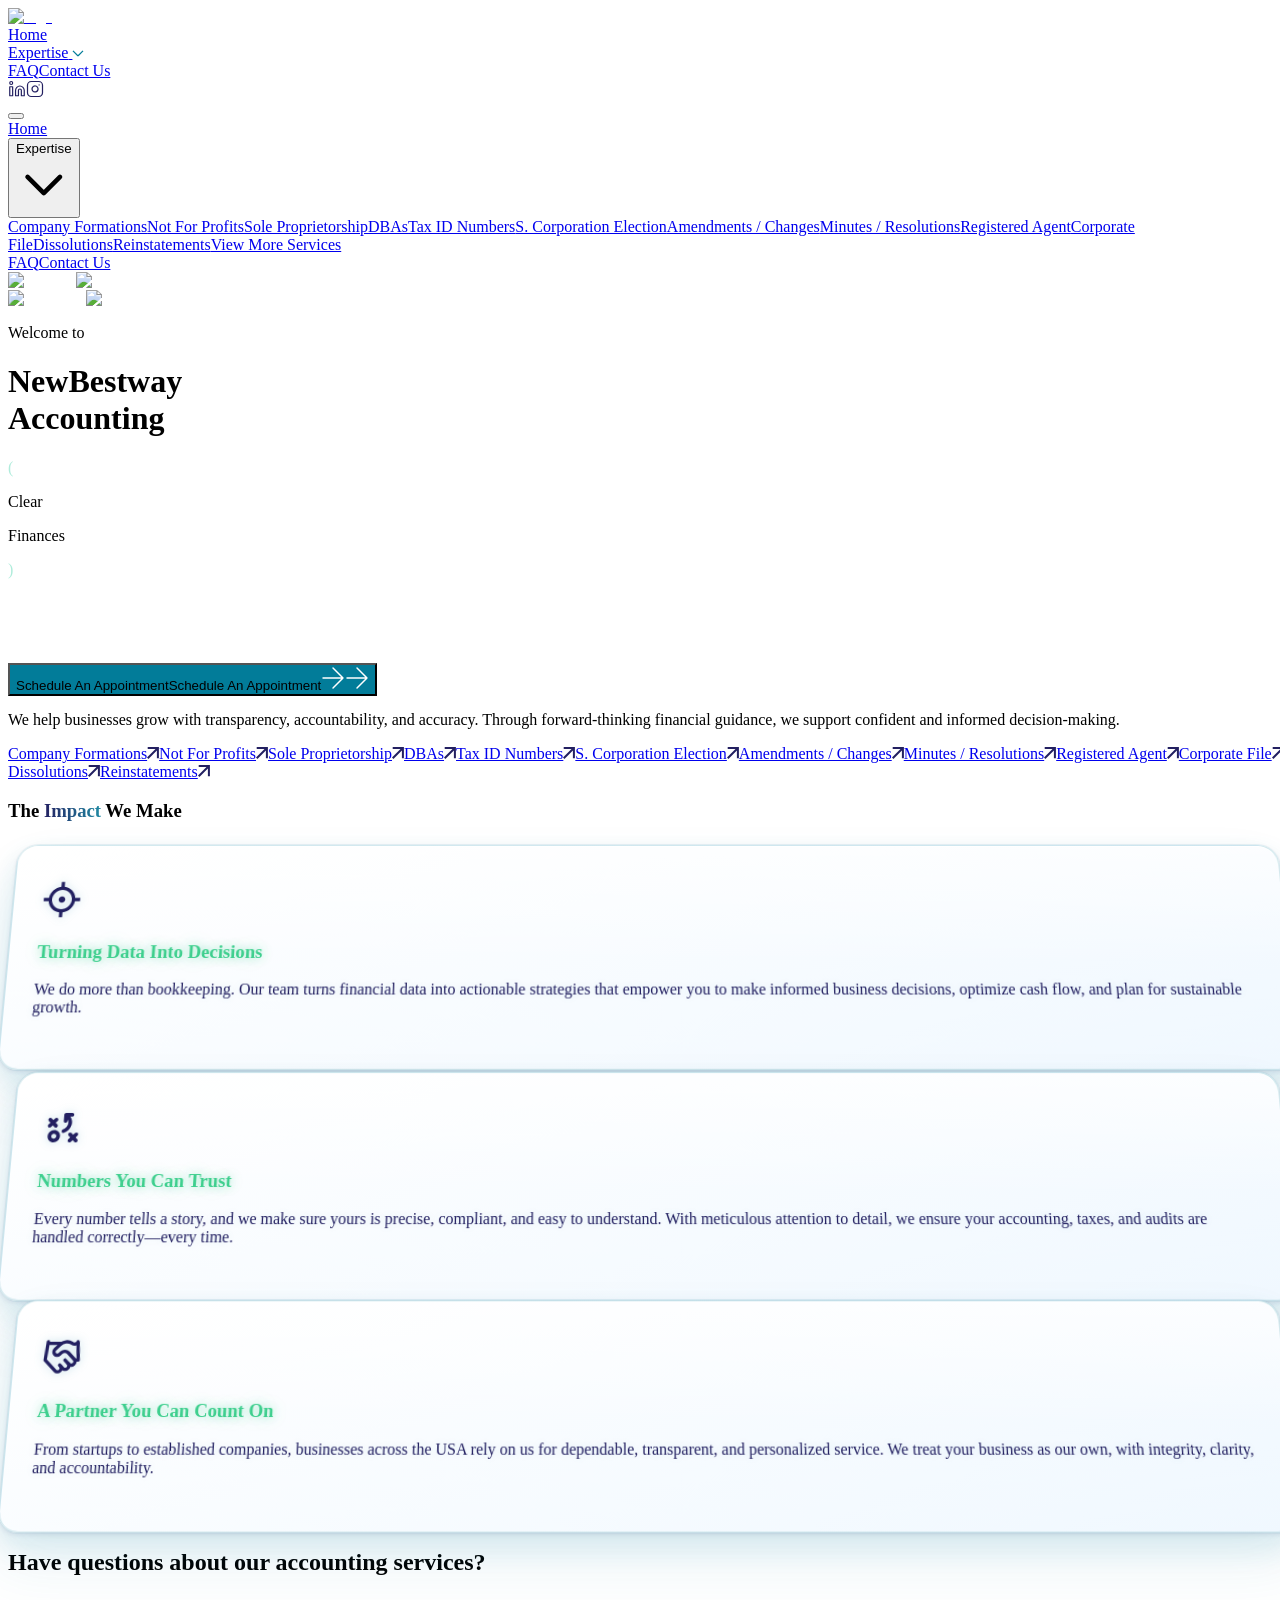
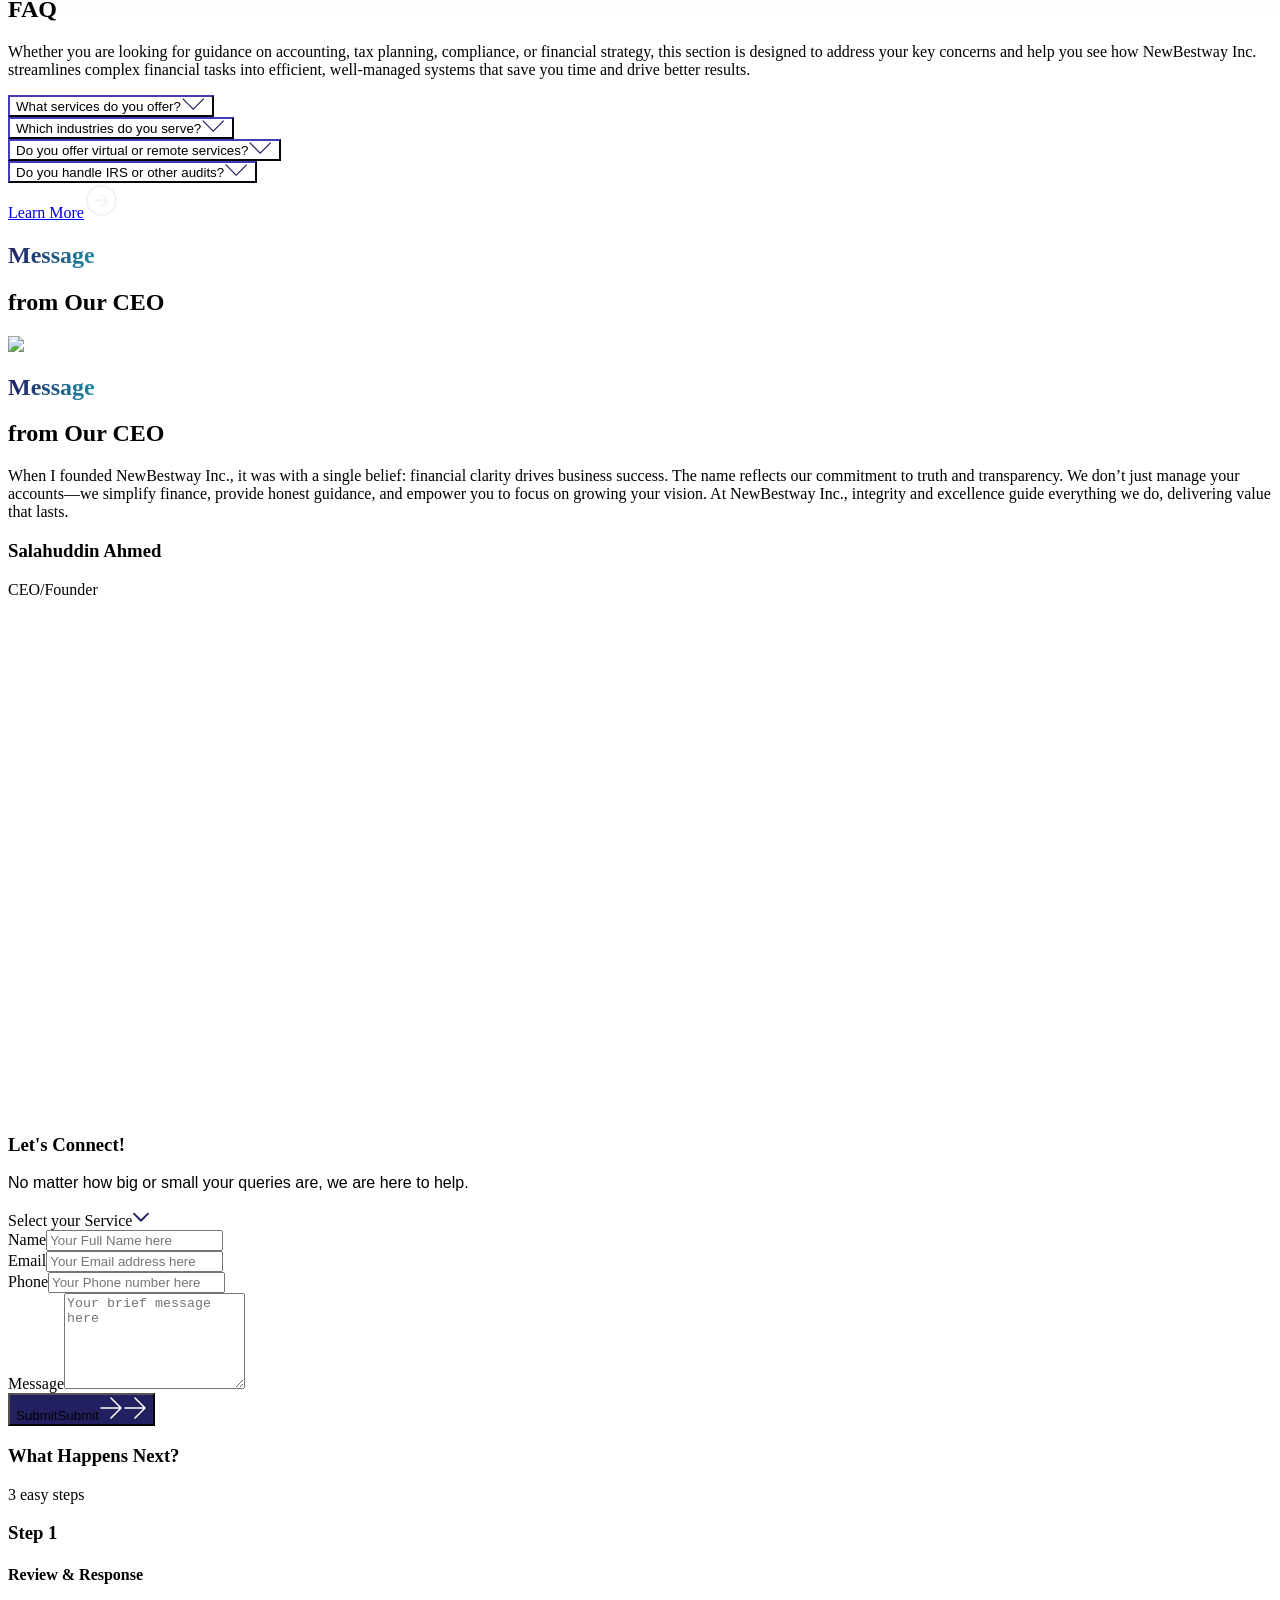
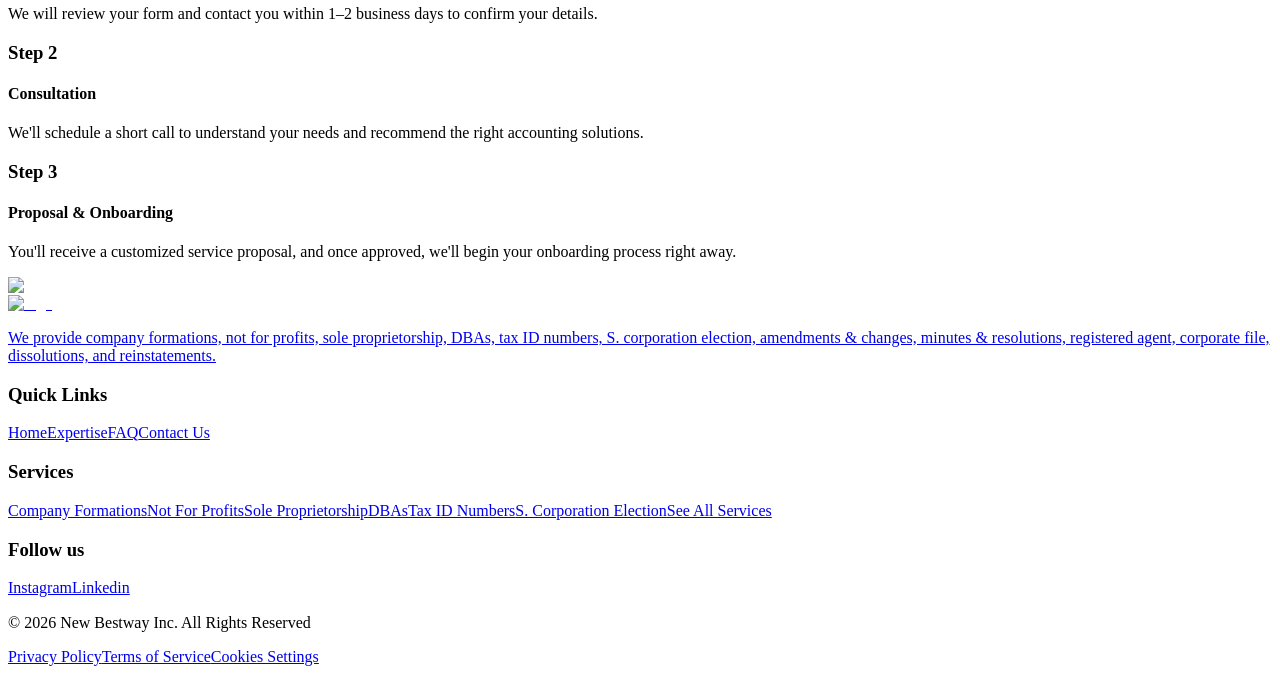
==== commit 1111ccad: "updates" ====
--- a/.next/server/app/index.html
+++ b/.next/server/app/index.html
@@ -1,4 +1,4 @@
-<!DOCTYPE html><!--JX2Jh0osdgZJoJdM7ZvX7--><html lang="en"><head><meta charSet="utf-8"/><meta name="viewport" content="width=device-width, initial-scale=1"/><link rel="preload" href="/_next/static/media/797e433ab948586e-s.p.dbea232f.woff2" as="font" crossorigin="" type="font/woff2"/><link rel="preload" href="/_next/static/media/caa3a2e1cccd8315-s.p.853070df.woff2" as="font" crossorigin="" type="font/woff2"/><link rel="preload" as="image" imageSrcSet="/_next/image?url=%2F2.png&amp;w=1080&amp;q=75 1x, /_next/image?url=%2F2.png&amp;w=2048&amp;q=75 2x"/><link rel="stylesheet" href="/_next/static/chunks/edccc53ff83f5dcf.css" data-precedence="next"/><link rel="preload" as="script" fetchPriority="low" href="/_next/static/chunks/c85a7d07e7b82c9a.js"/><script src="/_next/static/chunks/c951386faa1af47c.js" async=""></script><script src="/_next/static/chunks/c262c49f15ce2f1f.js" async=""></script><script src="/_next/static/chunks/3e0f93b37bf948e9.js" async=""></script><script src="/_next/static/chunks/turbopack-8eec9e1e1538d7cd.js" async=""></script><script src="/_next/static/chunks/ff1a16fafef87110.js" async=""></script><script src="/_next/static/chunks/7dd66bdf8a7e5707.js" async=""></script><script src="/_next/static/chunks/67fe9d9ec1a9ca3f.js" async=""></script><script src="/_next/static/chunks/0865632b02a70ee5.js" async=""></script><script src="/_next/static/chunks/16fd00cac3d1c79d.js" async=""></script><meta name="next-size-adjust" content=""/><title>New Bestway Inc</title><meta name="description" content="New Bestway"/><link rel="icon" href="/favicon.ico?favicon.7c451a9e.ico" sizes="32x23" type="image/x-icon"/><script src="/_next/static/chunks/a6dad97d9634a72d.js" noModule=""></script></head><body class="geist_a71539c9-module__T19VSG__variable geist_mono_8d43a2aa-module__8Li5zG__variable antialiased relative w-full" style="width:100%;min-height:100vh"><div hidden=""><!--$--><!--/$--></div><main class="relative z-20 w-full" style="width:100%"><nav class="jsx-18d33d113bb50e1e fixed top-0 left-0 right-0 z-[100] max-lg:transition-none transition-transform duration-300 max-lg:z-[6]  translate-y-0"><div style="position:fixed;top:0;left:0;right:0;bottom:0;width:100%;height:100vh;min-height:100vh;z-index:999;opacity:0;visibility:hidden;pointer-events:none;background:transparent;backdrop-filter:none;-webkit-backdrop-filter:none;transition:opacity 0.4s cubic-bezier(0.4, 0, 0.2, 1), visibility 0s linear 0.4s, backdrop-filter 0.4s cubic-bezier(0.4, 0, 0.2, 1);transform:translateZ(0);will-change:opacity, visibility, backdrop-filter;backface-visibility:hidden;-webkit-backface-visibility:hidden" class="jsx-18d33d113bb50e1e backdrop-overlay"></div><div class="jsx-18d33d113bb50e1e relative navbar-container   "><div class="jsx-18d33d113bb50e1e expertise-bg expertise-bg-closed"></div><div class="jsx-18d33d113bb50e1e max-w-7xl mx-auto py-14 max-sm:pb-8 px-10 max-sm:px-6 relative z-[200] max-sm:px-6"><div class="jsx-18d33d113bb50e1e flex items-center transition-all duration-300 max-lg:justify-between  justify-between"><a class="transition-all duration-300 overflow-hidden w-auto opacity-100 pointer-events-auto" href="/"><div class="jsx-18d33d113bb50e1e relative w-[300px] h-[80px] max-md:w-[270px] max-md:h-[72px] max-lg:w-[250px] max-lg:h-[67px]"><img alt="logo" width="1000" height="1000" decoding="async" data-nimg="1" class="w-full h-full object-contain transition-opacity duration-300" style="color:transparent" srcSet="/_next/image?url=%2F2.png&amp;w=1080&amp;q=75 1x, /_next/image?url=%2F2.png&amp;w=2048&amp;q=75 2x" src="/_next/image?url=%2F2.png&amp;w=2048&amp;q=75"/></div></a><div style="border:1px soliid #027C99" class="jsx-18d33d113bb50e1e navbar-bg max-lg:hidden flex items-center gap-6 px-4 py-3 rounded-[50px] text-[15px] transition-all duration-300 border border-[#027C99] text-[#232061] bg-[#FFFFFF4D]"><a class="nav-link relative group h-max px-3 py-1 hover:rounded-full flex items-center justify-center rounded-full bg-[#027C99] text-white" href="/">Home</a><div class="jsx-18d33d113bb50e1e relative"><a class="nav-link relative group h-max px-3 py-1 hover:rounded-full flex items-center justify-center rounded-full hover:bg-[#B8DDE5]" href="/expertise"><span class="jsx-18d33d113bb50e1e flex items-center gap-2">Expertise<!-- --> <svg width="12" height="12" viewBox="0 0 12 12" fill="none" xmlns="http://www.w3.org/2000/svg" class="jsx-18d33d113bb50e1e -mt-1"><path d="M10.5477 4.43302L11.4392 5.32537L6.58042 10.1858C6.50257 10.2641 6.40999 10.3263 6.30801 10.3687C6.20604 10.4112 6.09668 10.433 5.98622 10.433C5.87577 10.433 5.76641 10.4112 5.66443 10.3687C5.56246 10.3263 5.46988 10.2641 5.39202 10.1858L0.530762 5.32537L1.42227 4.43386L5.98496 8.99571L10.5477 4.43302Z" fill="#027C99" class="jsx-18d33d113bb50e1e"></path></svg></span></a></div><a class="nav-link relative group h-max px-3 py-1 hover:rounded-full flex items-center justify-center rounded-full hover:bg-[#B8DDE5]" href="/faq">FAQ</a><a class="nav-link relative group h-max px-3 py-1 hover:rounded-full flex items-center justify-center rounded-full hover:bg-[#B8DDE5]" href="/contact">Contact Us</a></div><div class="jsx-18d33d113bb50e1e max-lg:hidden flex gap-10 items-center transition-all duration-300 overflow-hidden w-auto opacity-100 pointer-events-auto"><svg width="18" height="18" viewBox="0 0 29 30" fill="none" xmlns="http://www.w3.org/2000/svg" class="jsx-18d33d113bb50e1e transition-colors duration-300 cursor-pointer"><path d="M19.3333 10C21.2561 10 23.1002 10.7902 24.4598 12.1967C25.8195 13.6032 26.5833 15.5109 26.5833 17.5V26.25H21.75V17.5C21.75 16.837 21.4953 16.2011 21.0421 15.7322C20.5889 15.2634 19.9742 15 19.3333 15C18.6924 15 18.0777 15.2634 17.6245 15.7322C17.1712 16.2011 16.9166 16.837 16.9166 17.5V26.25H12.0833V17.5C12.0833 15.5109 12.8471 13.6032 14.2068 12.1967C15.5664 10.7902 17.4105 10 19.3333 10Z" stroke="#232061" stroke-width="2" stroke-linecap="round" stroke-linejoin="round" class="jsx-18d33d113bb50e1e"></path><path d="M7.24996 11.25H2.41663V26.25H7.24996V11.25Z" stroke="#232061" stroke-width="2" stroke-linecap="round" stroke-linejoin="round" class="jsx-18d33d113bb50e1e"></path><path d="M4.83329 7.5C6.16798 7.5 7.24996 6.38071 7.24996 5C7.24996 3.61929 6.16798 2.5 4.83329 2.5C3.4986 2.5 2.41663 3.61929 2.41663 5C2.41663 6.38071 3.4986 7.5 4.83329 7.5Z" stroke="#232061" stroke-width="2" stroke-linecap="round" stroke-linejoin="round" class="jsx-18d33d113bb50e1e"></path></svg><svg width="18" height="18" viewBox="0 0 29 29" fill="none" xmlns="http://www.w3.org/2000/svg" class="jsx-18d33d113bb50e1e transition-colors duration-300 cursor-pointer"><path d="M21.1458 7.85425H21.1579M8.45829 2.41675H20.5416C23.8783 2.41675 26.5833 5.12169 26.5833 8.45841V20.5417C26.5833 23.8785 23.8783 26.5834 20.5416 26.5834H8.45829C5.12157 26.5834 2.41663 23.8785 2.41663 20.5417V8.45841C2.41663 5.12169 5.12157 2.41675 8.45829 2.41675ZM19.3333 13.7388C19.4824 14.7445 19.3106 15.7715 18.8424 16.6739C18.3742 17.5763 17.6333 18.308 16.7253 18.7651C15.8172 19.2222 14.7881 19.3813 13.7844 19.2198C12.7807 19.0582 11.8534 18.5843 11.1346 17.8655C10.4157 17.1466 9.9418 16.2194 9.78029 15.2157C9.61878 14.212 9.77787 13.1829 10.2349 12.2748C10.692 11.3667 11.4238 10.6259 12.3261 10.1576C13.2285 9.6894 14.2556 9.51763 15.2612 9.66675C16.287 9.81886 17.2367 10.2968 17.9699 11.0301C18.7032 11.7634 19.1812 12.713 19.3333 13.7388Z" stroke="#232061" stroke-width="2" stroke-linecap="round" stroke-linejoin="round" class="jsx-18d33d113bb50e1e"></path></svg></div><div class="jsx-18d33d113bb50e1e max-lg:block hidden relative"><button aria-label="Toggle menu" class="jsx-18d33d113bb50e1e flex flex-col gap-1 py-2 px-4 z-50 relative border border-[#A6C9E2] rounded-[50px] bg-[#FFFFFF4D] cursor-pointer"><span class="jsx-18d33d113bb50e1e w-5 h-0.5 bg-[#232061] transition-all duration-300 origin-center "></span><span class="jsx-18d33d113bb50e1e w-5 h-0.5 bg-[#232061] transition-all duration-300 "></span><span class="jsx-18d33d113bb50e1e w-5 h-0.5 bg-[#232061] transition-all duration-300 origin-center "></span></button><div class="jsx-18d33d113bb50e1e absolute right-0 top-full mt-2 bg-white rounded-3xl p-6 w-[280px] shadow-2xl z-50 transition-all duration-300 max-h-[420px] overflow-y-auto opacity-0 -translate-y-2 pointer-events-none"><div class="jsx-18d33d113bb50e1e flex flex-col gap-4 mb-10"><a class="text-center font-normal py-3 px-4 rounded-[35px] text-base bg-[#027C99] text-white" href="/">Home</a><div class="jsx-18d33d113bb50e1e flex flex-col"><button class="jsx-18d33d113bb50e1e text-center font-normal py-3 px-4 rounded-[35px] text-base flex items-center justify-center gap-2 text-[#232061] bg-[#F6F6F6]">Expertise<svg fill="none" stroke="currentColor" viewBox="0 0 24 24" class="jsx-18d33d113bb50e1e w-4 h-4 transition-transform duration-300 "><path stroke-linecap="round" stroke-linejoin="round" stroke-width="2" d="M19 9l-7 7-7-7" class="jsx-18d33d113bb50e1e"></path></svg></button><div class="jsx-18d33d113bb50e1e transition-all duration-300 max-h-0 opacity-0 overflow-hidden"><div class="jsx-18d33d113bb50e1e flex flex-col gap-2 pl-4 pt-2"><a class="text-center text-[#232061] font-normal py-2 px-4 rounded-[25px] bg-[#E8E8E8] text-sm" href="/services#company-formations">Company Formations</a><a class="text-center text-[#232061] font-normal py-2 px-4 rounded-[25px] bg-[#E8E8E8] text-sm" href="/services#not-for-profits">Not For Profits</a><a class="text-center text-[#232061] font-normal py-2 px-4 rounded-[25px] bg-[#E8E8E8] text-sm" href="/services#sole-proprietorship">Sole Proprietorship</a><a class="text-center text-[#232061] font-normal py-2 px-4 rounded-[25px] bg-[#E8E8E8] text-sm" href="/services#dbas">DBAs</a><a class="text-center text-[#232061] font-normal py-2 px-4 rounded-[25px] bg-[#E8E8E8] text-sm" href="/services#tax-id-numbers">Tax ID Numbers</a><a class="text-center text-[#232061] font-normal py-2 px-4 rounded-[25px] bg-[#E8E8E8] text-sm" href="/services#s-corporation-election">S. Corporation Election</a><a class="text-center text-[#232061] font-normal py-2 px-4 rounded-[25px] bg-[#E8E8E8] text-sm" href="/services#amendments-changes">Amendments / Changes</a><a class="text-center text-[#232061] font-normal py-2 px-4 rounded-[25px] bg-[#E8E8E8] text-sm" href="/services#minutes-resolutions">Minutes / Resolutions</a><a class="text-center text-[#232061] font-normal py-2 px-4 rounded-[25px] bg-[#E8E8E8] text-sm" href="/services#registered-agent">Registered Agent</a><a class="text-center text-[#232061] font-normal py-2 px-4 rounded-[25px] bg-[#E8E8E8] text-sm" href="/services#corporate-file">Corporate File</a><a class="text-center text-[#232061] font-normal py-2 px-4 rounded-[25px] bg-[#E8E8E8] text-sm" href="/services#dissolutions">Dissolutions</a><a class="text-center text-[#232061] font-normal py-2 px-4 rounded-[25px] bg-[#E8E8E8] text-sm" href="/services#reinstatements">Reinstatements</a><a class="text-center font-medium py-2 px-4 rounded-[25px] bg-[#232061] text-white text-sm" href="/expertise">View More Services</a></div></div></div><a class="text-center font-normal py-3 px-4 rounded-[35px] text-base text-[#232061] bg-[#F6F6F6]" href="/careers">Careers</a><a class="text-center font-normal py-3 px-4 rounded-[35px] text-base text-[#232061] bg-[#F6F6F6]" href="/team">Team</a><a class="text-center font-normal py-3 px-4 rounded-[35px] text-base text-[#232061] bg-[#F6F6F6]" href="/faq">FAQ</a></div><div class="jsx-18d33d113bb50e1e flex gap-6 items-center justify-center"><img alt="linkedin" loading="lazy" width="20" height="20" decoding="async" data-nimg="1" class="cursor-pointer" style="color:transparent" src="linkedin.svg"/><img alt="instagram" loading="lazy" width="20" height="20" decoding="async" data-nimg="1" class="cursor-pointer" style="color:transparent" src="instagram.svg"/></div></div></div></div></div></div></nav><div class="w-full min-h-screen"><div class="w-full min-h-screen h-screen overflow-hidden pb-[200px] sticky top-0 z-[5] max-xs:!h-[90vh] " style="width:100%;-webkit-transform:translateZ(0);transform:translateZ(0);-webkit-backface-visibility:hidden;backface-visibility:hidden;will-change:transform"><img alt="hero-hero" loading="lazy" width="1440" height="100" decoding="async" data-nimg="1" class="w-full h-full object-cover absolute top-0 left-0 z-0 max-xs:!h-[1000px] block max-sm:hidden" style="color:transparent" srcSet="/_next/image?url=%2Fhero-1.jpg&amp;w=1920&amp;q=75 1x, /_next/image?url=%2Fhero-1.jpg&amp;w=3840&amp;q=75 2x" src="/_next/image?url=%2Fhero-1.jpg&amp;w=3840&amp;q=75"/><img alt="hero-hero" loading="lazy" width="1440" height="100" decoding="async" data-nimg="1" class="w-full h-full object-cover absolute top-0 left-0 z-0 max-xs:!h-[1000px] hidden max-sm:block" style="color:transparent" srcSet="/_next/image?url=%2Fhero-1.jpg&amp;w=1920&amp;q=75 1x, /_next/image?url=%2Fhero-1.jpg&amp;w=3840&amp;q=75 2x" src="/_next/image?url=%2Fhero-1.jpg&amp;w=3840&amp;q=75"/><div class="absolute inset-0 z-[1] bg-black/30"></div><div class="relative z-10 flex items-center h-full px-8 max-sm:px-10 max-w-7xl mx-auto pt-52 max-sm:pt-64 max-xs:-mt-[20px]"><div class="w-full text-[#ffffff] font-semibold"><p class="text-[20px] max-sm:text-base font-roboto font-semibold mb-4">Welcome to</p><h1 class="text-[70px] max-lg:text-[55px] max-md:text-[50px] max-sm:text-[40px] leading-[70px] mb-6 font-semibold font-serif max-sm:leading-[40px]">NewBestway<br/> Accounting</h1><div class="flex items-center justify-between mt-10 max-xs:mt-16 w-full max-sm:flex-col max-sm:items-start max-sm:gap-6 max-sm:mt-0 flex-wrap gap-12"><div class="flex items-center gap-8 max-sm:gap-2 font-roboto"><div class="flex items-center"><span class="text-[100px] md:text-8xl leading-[100px] max-sm:text-5xl" style="color:#afecdb;font-weight:100">(</span><div class="mx-4  text-[#afecdb] font-normal pt-3"><p class="text-[30px] max-sm:text-base leading-[40px] max-sm:leading-normal">Clear</p><p class="text-[30px] max-sm:text-base leading-[40px] max-sm:leading-normal">Finances</p></div><span class="text-[100px] md:text-8xl leading-[100px] max-sm:text-5xl" style="color:#afecdb;font-weight:100">)</span></div><div class="text-[32px] max-sm:text-[18px] leading-[40px] max-sm:leading-normal font-extrabold pt-3"><p style="color:#fff">Better</p><p style="color:#fff">Outcomes</p></div></div><div class="flex items-center gap-3"><button class="group px-10 py-4 rounded-full font-semibold text-white transition-all inline-flex items-center gap-3 hover:opacity-90 text-base leading-[10px] max-sm:text-[15px] max-sm:py-3 max-sm:px-6 max-sm:leading-[20px] cursor-pointer" style="background-color:#027C99"><span class="relative inline-block overflow-hidden"><span class="inline-block transition-all duration-300 ease-out group-hover:opacity-0 group-hover:-translate-y-full leading-normal">Schedule An Appointment</span><span class="absolute inset-0 inline-block transition-all duration-300 ease-out opacity-0 translate-y-full group-hover:opacity-100 group-hover:translate-y-0 leading-normal">Schedule An Appointment</span></span><span class="relative inline-block overflow-hidden w-6 h-6 max-sm:!w-[18px] max-sm:!h-[18px]"><svg xmlns="http://www.w3.org/2000/svg" width="24" height="24" viewBox="0 0 24 24" fill="none" class="inline-block transition-all duration-300 ease-out group-hover:opacity-0 group-hover:-translate-y-full max-sm:!w-[18px] max-sm:!h-[18px] max-sm:mb-[4px]"><path d="M12 22L22 12M22 12L12 2M22 12L2 12" stroke="white" stroke-width="1.42857" stroke-linecap="round" stroke-linejoin="round"></path></svg><svg xmlns="http://www.w3.org/2000/svg" width="24" height="24" viewBox="0 0 24 24" fill="none" class="absolute inset-0 inline-block transition-all duration-300 ease-out opacity-0 translate-y-full group-hover:opacity-100 group-hover:translate-y-0 max-sm:!w-[18px] max-sm:!h-[18px]"><path d="M12 22L22 12M22 12L12 2M22 12L2 12" stroke="white" stroke-width="1.42857" stroke-linecap="round" stroke-linejoin="round"></path></svg></span></button></div></div></div></div></div><section class="w-full bg-white py-15 px-4 max-xl:py-16 max-lg:py-14 max-md:py-12 max-sm:py-20 rounded-tl-[60px] rounded-tr-[60px] -mt-14 relative z-[6] max-sm:px-10" style="width:100%"><div class="max-w-7xl mx-auto relative"><div class="relative max-w-3xl mx-auto mb-12 max-sm:mb-10"><p class="text-center text-2xl font-roboto leading-relaxed font-normal text-[#232061]">We help businesses grow with transparency, accountability, and accuracy. Through forward-thinking financial guidance, we support confident and informed decision-making.</p></div><div class="flex flex-wrap justify-center gap-4 mb-4"><a class="px-8 py-3 rounded-full text-[20px] max-sm:text-[15px] max-sm:px-6 max-sm:py-2 font-semibold bg-[#027C99] text-[#fcfcfc] hover:bg-[#D0E3EA] transition-all duration-300 cursor-pointer group flex items-center hover:gap-2 gap-0" href="/services#company-formations">Company Formations<svg width="12" height="12" viewBox="0 0 12 12" fill="none" xmlns="http://www.w3.org/2000/svg" class="opacity-0 w-0 -translate-x-2 overflow-hidden group-hover:opacity-100 group-hover:w-3 group-hover:translate-x-0 transition-all duration-300 ease-out"><path d="M0.00011249 10.4935L1.41433 11.9077L9.89961 3.42239V11.2006H11.9078V-4.90338e-06H0.707219V2.00818H8.48539L0.00011249 10.4935Z" fill="#232061"></path></svg></a><a class="px-8 py-3 rounded-full text-[20px] max-sm:text-[15px] max-sm:px-6 max-sm:py-2 font-semibold bg-[#027C99] text-[#fcfcfc] hover:bg-[#D0E3EA] transition-all duration-300 cursor-pointer group flex items-center hover:gap-2 gap-0" href="/services#not-for-profits">Not For Profits<svg width="12" height="12" viewBox="0 0 12 12" fill="none" xmlns="http://www.w3.org/2000/svg" class="opacity-0 w-0 -translate-x-2 overflow-hidden group-hover:opacity-100 group-hover:w-3 group-hover:translate-x-0 transition-all duration-300 ease-out"><path d="M0.00011249 10.4935L1.41433 11.9077L9.89961 3.42239V11.2006H11.9078V-4.90338e-06H0.707219V2.00818H8.48539L0.00011249 10.4935Z" fill="#232061"></path></svg></a><a class="px-8 py-3 rounded-full text-[20px] max-sm:text-[15px] max-sm:px-6 max-sm:py-2 font-semibold bg-[#027C99] text-[#fcfcfc] hover:bg-[#D0E3EA] transition-all duration-300 cursor-pointer group flex items-center hover:gap-2 gap-0" href="/services#sole-proprietorship">Sole Proprietorship<svg width="12" height="12" viewBox="0 0 12 12" fill="none" xmlns="http://www.w3.org/2000/svg" class="opacity-0 w-0 -translate-x-2 overflow-hidden group-hover:opacity-100 group-hover:w-3 group-hover:translate-x-0 transition-all duration-300 ease-out"><path d="M0.00011249 10.4935L1.41433 11.9077L9.89961 3.42239V11.2006H11.9078V-4.90338e-06H0.707219V2.00818H8.48539L0.00011249 10.4935Z" fill="#232061"></path></svg></a><a class="px-8 py-3 rounded-full text-[20px] max-sm:text-[15px] max-sm:px-6 max-sm:py-2 font-semibold bg-[#027C99] text-[#fcfcfc] hover:bg-[#D0E3EA] transition-all duration-300 cursor-pointer group flex items-center hover:gap-2 gap-0" href="/services#dbas">DBAs<svg width="12" height="12" viewBox="0 0 12 12" fill="none" xmlns="http://www.w3.org/2000/svg" class="opacity-0 w-0 -translate-x-2 overflow-hidden group-hover:opacity-100 group-hover:w-3 group-hover:translate-x-0 transition-all duration-300 ease-out"><path d="M0.00011249 10.4935L1.41433 11.9077L9.89961 3.42239V11.2006H11.9078V-4.90338e-06H0.707219V2.00818H8.48539L0.00011249 10.4935Z" fill="#232061"></path></svg></a><a class="px-8 py-3 rounded-full text-[20px] max-sm:text-[15px] max-sm:px-6 max-sm:py-2 font-semibold bg-[#027C99] text-[#fcfcfc] hover:bg-[#D0E3EA] transition-all duration-300 cursor-pointer group flex items-center hover:gap-2 gap-0" href="/services#tax-id-numbers">Tax ID Numbers<svg width="12" height="12" viewBox="0 0 12 12" fill="none" xmlns="http://www.w3.org/2000/svg" class="opacity-0 w-0 -translate-x-2 overflow-hidden group-hover:opacity-100 group-hover:w-3 group-hover:translate-x-0 transition-all duration-300 ease-out"><path d="M0.00011249 10.4935L1.41433 11.9077L9.89961 3.42239V11.2006H11.9078V-4.90338e-06H0.707219V2.00818H8.48539L0.00011249 10.4935Z" fill="#232061"></path></svg></a><a class="px-8 py-3 rounded-full text-[20px] max-sm:text-[15px] max-sm:px-6 max-sm:py-2 font-semibold bg-[#027C99] text-[#fcfcfc] hover:bg-[#D0E3EA] transition-all duration-300 cursor-pointer group flex items-center hover:gap-2 gap-0" href="/services#s-corporation-election">S. Corporation Election<svg width="12" height="12" viewBox="0 0 12 12" fill="none" xmlns="http://www.w3.org/2000/svg" class="opacity-0 w-0 -translate-x-2 overflow-hidden group-hover:opacity-100 group-hover:w-3 group-hover:translate-x-0 transition-all duration-300 ease-out"><path d="M0.00011249 10.4935L1.41433 11.9077L9.89961 3.42239V11.2006H11.9078V-4.90338e-06H0.707219V2.00818H8.48539L0.00011249 10.4935Z" fill="#232061"></path></svg></a><a class="px-8 py-3 rounded-full text-[20px] max-sm:text-[15px] max-sm:px-6 max-sm:py-2 font-semibold bg-[#027C99] text-[#fcfcfc] hover:bg-[#D0E3EA] transition-all duration-300 cursor-pointer group flex items-center hover:gap-2 gap-0" href="/services#amendments-changes">Amendments / Changes<svg width="12" height="12" viewBox="0 0 12 12" fill="none" xmlns="http://www.w3.org/2000/svg" class="opacity-0 w-0 -translate-x-2 overflow-hidden group-hover:opacity-100 group-hover:w-3 group-hover:translate-x-0 transition-all duration-300 ease-out"><path d="M0.00011249 10.4935L1.41433 11.9077L9.89961 3.42239V11.2006H11.9078V-4.90338e-06H0.707219V2.00818H8.48539L0.00011249 10.4935Z" fill="#232061"></path></svg></a><a class="px-8 py-3 rounded-full text-[20px] max-sm:text-[15px] max-sm:px-6 max-sm:py-2 font-semibold bg-[#027C99] text-[#fcfcfc] hover:bg-[#D0E3EA] transition-all duration-300 cursor-pointer group flex items-center hover:gap-2 gap-0" href="/services#minutes-resolutions">Minutes / Resolutions<svg width="12" height="12" viewBox="0 0 12 12" fill="none" xmlns="http://www.w3.org/2000/svg" class="opacity-0 w-0 -translate-x-2 overflow-hidden group-hover:opacity-100 group-hover:w-3 group-hover:translate-x-0 transition-all duration-300 ease-out"><path d="M0.00011249 10.4935L1.41433 11.9077L9.89961 3.42239V11.2006H11.9078V-4.90338e-06H0.707219V2.00818H8.48539L0.00011249 10.4935Z" fill="#232061"></path></svg></a><a class="px-8 py-3 rounded-full text-[20px] max-sm:text-[15px] max-sm:px-6 max-sm:py-2 font-semibold bg-[#027C99] text-[#fcfcfc] hover:bg-[#D0E3EA] transition-all duration-300 cursor-pointer group flex items-center hover:gap-2 gap-0" href="/services#registered-agent">Registered Agent<svg width="12" height="12" viewBox="0 0 12 12" fill="none" xmlns="http://www.w3.org/2000/svg" class="opacity-0 w-0 -translate-x-2 overflow-hidden group-hover:opacity-100 group-hover:w-3 group-hover:translate-x-0 transition-all duration-300 ease-out"><path d="M0.00011249 10.4935L1.41433 11.9077L9.89961 3.42239V11.2006H11.9078V-4.90338e-06H0.707219V2.00818H8.48539L0.00011249 10.4935Z" fill="#232061"></path></svg></a><a class="px-8 py-3 rounded-full text-[20px] max-sm:text-[15px] max-sm:px-6 max-sm:py-2 font-semibold bg-[#027C99] text-[#fcfcfc] hover:bg-[#D0E3EA] transition-all duration-300 cursor-pointer group flex items-center hover:gap-2 gap-0" href="/services#corporate-file">Corporate File<svg width="12" height="12" viewBox="0 0 12 12" fill="none" xmlns="http://www.w3.org/2000/svg" class="opacity-0 w-0 -translate-x-2 overflow-hidden group-hover:opacity-100 group-hover:w-3 group-hover:translate-x-0 transition-all duration-300 ease-out"><path d="M0.00011249 10.4935L1.41433 11.9077L9.89961 3.42239V11.2006H11.9078V-4.90338e-06H0.707219V2.00818H8.48539L0.00011249 10.4935Z" fill="#232061"></path></svg></a><a class="px-8 py-3 rounded-full text-[20px] max-sm:text-[15px] max-sm:px-6 max-sm:py-2 font-semibold bg-[#027C99] text-[#fcfcfc] hover:bg-[#D0E3EA] transition-all duration-300 cursor-pointer group flex items-center hover:gap-2 gap-0" href="/services#dissolutions">Dissolutions<svg width="12" height="12" viewBox="0 0 12 12" fill="none" xmlns="http://www.w3.org/2000/svg" class="opacity-0 w-0 -translate-x-2 overflow-hidden group-hover:opacity-100 group-hover:w-3 group-hover:translate-x-0 transition-all duration-300 ease-out"><path d="M0.00011249 10.4935L1.41433 11.9077L9.89961 3.42239V11.2006H11.9078V-4.90338e-06H0.707219V2.00818H8.48539L0.00011249 10.4935Z" fill="#232061"></path></svg></a><a class="px-8 py-3 rounded-full text-[20px] max-sm:text-[15px] max-sm:px-6 max-sm:py-2 font-semibold bg-[#027C99] text-[#fcfcfc] hover:bg-[#D0E3EA] transition-all duration-300 cursor-pointer group flex items-center hover:gap-2 gap-0" href="/services#reinstatements">Reinstatements<svg width="12" height="12" viewBox="0 0 12 12" fill="none" xmlns="http://www.w3.org/2000/svg" class="opacity-0 w-0 -translate-x-2 overflow-hidden group-hover:opacity-100 group-hover:w-3 group-hover:translate-x-0 transition-all duration-300 ease-out"><path d="M0.00011249 10.4935L1.41433 11.9077L9.89961 3.42239V11.2006H11.9078V-4.90338e-06H0.707219V2.00818H8.48539L0.00011249 10.4935Z" fill="#232061"></path></svg></a></div></div></section><section class="w-full bg-white px-6 py-20 relative z-10 max-sm:pt-32" style="width:100%;min-height:auto"><style>
+<!DOCTYPE html><!--bn_OBH7UJ4J3YJ7DqDrYE--><html lang="en"><head><meta charSet="utf-8"/><meta name="viewport" content="width=device-width, initial-scale=1"/><link rel="preload" href="/_next/static/media/797e433ab948586e-s.p.dbea232f.woff2" as="font" crossorigin="" type="font/woff2"/><link rel="preload" href="/_next/static/media/caa3a2e1cccd8315-s.p.853070df.woff2" as="font" crossorigin="" type="font/woff2"/><link rel="preload" as="image" imageSrcSet="/_next/image?url=%2Fbestway.png&amp;w=1080&amp;q=75 1x, /_next/image?url=%2Fbestway.png&amp;w=2048&amp;q=75 2x"/><link rel="stylesheet" href="/_next/static/chunks/2bc59db661c45264.css" data-precedence="next"/><link rel="preload" as="script" fetchPriority="low" href="/_next/static/chunks/c85a7d07e7b82c9a.js"/><script src="/_next/static/chunks/c951386faa1af47c.js" async=""></script><script src="/_next/static/chunks/c262c49f15ce2f1f.js" async=""></script><script src="/_next/static/chunks/3e0f93b37bf948e9.js" async=""></script><script src="/_next/static/chunks/turbopack-8eec9e1e1538d7cd.js" async=""></script><script src="/_next/static/chunks/67fe9d9ec1a9ca3f.js" async=""></script><script src="/_next/static/chunks/7dd66bdf8a7e5707.js" async=""></script><script src="/_next/static/chunks/79036cea710680ba.js" async=""></script><script src="/_next/static/chunks/c3e6d99358fe4b34.js" async=""></script><meta name="next-size-adjust" content=""/><title>New Bestway Inc</title><meta name="description" content="New Bestway"/><script src="/_next/static/chunks/a6dad97d9634a72d.js" noModule=""></script></head><body class="geist_a71539c9-module__T19VSG__variable geist_mono_8d43a2aa-module__8Li5zG__variable antialiased relative w-full" style="width:100%;min-height:100vh"><div hidden=""><!--$--><!--/$--></div><main class="relative z-20 w-full" style="width:100%"><nav class="jsx-18d33d113bb50e1e fixed top-0 left-0 right-0 z-[100] max-lg:transition-none transition-transform duration-300 max-lg:z-[6]  translate-y-0"><div style="position:fixed;top:0;left:0;right:0;bottom:0;width:100%;height:100vh;min-height:100vh;z-index:999;opacity:0;visibility:hidden;pointer-events:none;background:transparent;backdrop-filter:none;-webkit-backdrop-filter:none;transition:opacity 0.4s cubic-bezier(0.4, 0, 0.2, 1), visibility 0s linear 0.4s, backdrop-filter 0.4s cubic-bezier(0.4, 0, 0.2, 1);transform:translateZ(0);will-change:opacity, visibility, backdrop-filter;backface-visibility:hidden;-webkit-backface-visibility:hidden" class="jsx-18d33d113bb50e1e backdrop-overlay"></div><div class="jsx-18d33d113bb50e1e relative navbar-container   "><div class="jsx-18d33d113bb50e1e expertise-bg expertise-bg-closed"></div><div class="jsx-18d33d113bb50e1e max-w-7xl mx-auto py-14 max-sm:pb-8 px-10 max-sm:px-6 relative z-[200] max-sm:px-6"><div class="jsx-18d33d113bb50e1e flex items-center transition-all duration-300 max-lg:justify-between  justify-between"><a class="transition-all duration-300 overflow-hidden w-auto opacity-100 pointer-events-auto" href="/"><div class="jsx-18d33d113bb50e1e relative w-[300px] h-[80px] max-md:w-[270px] max-md:h-[72px] max-lg:w-[250px] max-lg:h-[67px]"><img alt="logo" width="1000" height="1000" decoding="async" data-nimg="1" class="w-full h-full object-contain transition-opacity duration-300" style="color:transparent" srcSet="/_next/image?url=%2Fbestway.png&amp;w=1080&amp;q=75 1x, /_next/image?url=%2Fbestway.png&amp;w=2048&amp;q=75 2x" src="/_next/image?url=%2Fbestway.png&amp;w=2048&amp;q=75"/></div></a><div style="border:1px soliid #027C99" class="jsx-18d33d113bb50e1e navbar-bg max-lg:hidden flex items-center gap-6 px-4 py-3 rounded-[50px] text-[15px] transition-all duration-300 border border-[#027C99] text-[#232061] bg-[#FFFFFF4D]"><a class="nav-link relative group h-max px-3 py-1 hover:rounded-full flex items-center justify-center rounded-full bg-[#027C99] text-white" href="/">Home</a><div class="jsx-18d33d113bb50e1e relative"><a class="nav-link relative group h-max px-3 py-1 hover:rounded-full flex items-center justify-center rounded-full hover:bg-[#B8DDE5]" href="/expertise"><span class="jsx-18d33d113bb50e1e flex items-center gap-2">Expertise<!-- --> <svg width="12" height="12" viewBox="0 0 12 12" fill="none" xmlns="http://www.w3.org/2000/svg" class="jsx-18d33d113bb50e1e -mt-1"><path d="M10.5477 4.43302L11.4392 5.32537L6.58042 10.1858C6.50257 10.2641 6.40999 10.3263 6.30801 10.3687C6.20604 10.4112 6.09668 10.433 5.98622 10.433C5.87577 10.433 5.76641 10.4112 5.66443 10.3687C5.56246 10.3263 5.46988 10.2641 5.39202 10.1858L0.530762 5.32537L1.42227 4.43386L5.98496 8.99571L10.5477 4.43302Z" fill="#027C99" class="jsx-18d33d113bb50e1e"></path></svg></span></a></div><a class="nav-link relative group h-max px-3 py-1 hover:rounded-full flex items-center justify-center rounded-full hover:bg-[#B8DDE5]" href="/faq">FAQ</a><a class="nav-link relative group h-max px-3 py-1 hover:rounded-full flex items-center justify-center rounded-full hover:bg-[#B8DDE5]" href="/contact">Contact Us</a></div><div class="jsx-18d33d113bb50e1e max-lg:hidden flex gap-10 items-center transition-all duration-300 overflow-hidden w-auto opacity-100 pointer-events-auto"><svg width="18" height="18" viewBox="0 0 29 30" fill="none" xmlns="http://www.w3.org/2000/svg" class="jsx-18d33d113bb50e1e transition-colors duration-300 cursor-pointer"><path d="M19.3333 10C21.2561 10 23.1002 10.7902 24.4598 12.1967C25.8195 13.6032 26.5833 15.5109 26.5833 17.5V26.25H21.75V17.5C21.75 16.837 21.4953 16.2011 21.0421 15.7322C20.5889 15.2634 19.9742 15 19.3333 15C18.6924 15 18.0777 15.2634 17.6245 15.7322C17.1712 16.2011 16.9166 16.837 16.9166 17.5V26.25H12.0833V17.5C12.0833 15.5109 12.8471 13.6032 14.2068 12.1967C15.5664 10.7902 17.4105 10 19.3333 10Z" stroke="#232061" stroke-width="2" stroke-linecap="round" stroke-linejoin="round" class="jsx-18d33d113bb50e1e"></path><path d="M7.24996 11.25H2.41663V26.25H7.24996V11.25Z" stroke="#232061" stroke-width="2" stroke-linecap="round" stroke-linejoin="round" class="jsx-18d33d113bb50e1e"></path><path d="M4.83329 7.5C6.16798 7.5 7.24996 6.38071 7.24996 5C7.24996 3.61929 6.16798 2.5 4.83329 2.5C3.4986 2.5 2.41663 3.61929 2.41663 5C2.41663 6.38071 3.4986 7.5 4.83329 7.5Z" stroke="#232061" stroke-width="2" stroke-linecap="round" stroke-linejoin="round" class="jsx-18d33d113bb50e1e"></path></svg><svg width="18" height="18" viewBox="0 0 29 29" fill="none" xmlns="http://www.w3.org/2000/svg" class="jsx-18d33d113bb50e1e transition-colors duration-300 cursor-pointer"><path d="M21.1458 7.85425H21.1579M8.45829 2.41675H20.5416C23.8783 2.41675 26.5833 5.12169 26.5833 8.45841V20.5417C26.5833 23.8785 23.8783 26.5834 20.5416 26.5834H8.45829C5.12157 26.5834 2.41663 23.8785 2.41663 20.5417V8.45841C2.41663 5.12169 5.12157 2.41675 8.45829 2.41675ZM19.3333 13.7388C19.4824 14.7445 19.3106 15.7715 18.8424 16.6739C18.3742 17.5763 17.6333 18.308 16.7253 18.7651C15.8172 19.2222 14.7881 19.3813 13.7844 19.2198C12.7807 19.0582 11.8534 18.5843 11.1346 17.8655C10.4157 17.1466 9.9418 16.2194 9.78029 15.2157C9.61878 14.212 9.77787 13.1829 10.2349 12.2748C10.692 11.3667 11.4238 10.6259 12.3261 10.1576C13.2285 9.6894 14.2556 9.51763 15.2612 9.66675C16.287 9.81886 17.2367 10.2968 17.9699 11.0301C18.7032 11.7634 19.1812 12.713 19.3333 13.7388Z" stroke="#232061" stroke-width="2" stroke-linecap="round" stroke-linejoin="round" class="jsx-18d33d113bb50e1e"></path></svg></div><div class="jsx-18d33d113bb50e1e max-lg:block hidden relative"><button aria-label="Toggle menu" class="jsx-18d33d113bb50e1e flex flex-col gap-1 py-2 px-4 z-50 relative border border-[#A6C9E2] rounded-[50px] bg-[#FFFFFF4D] cursor-pointer"><span class="jsx-18d33d113bb50e1e w-5 h-0.5 bg-[#232061] transition-all duration-300 origin-center "></span><span class="jsx-18d33d113bb50e1e w-5 h-0.5 bg-[#232061] transition-all duration-300 "></span><span class="jsx-18d33d113bb50e1e w-5 h-0.5 bg-[#232061] transition-all duration-300 origin-center "></span></button><div class="jsx-18d33d113bb50e1e absolute right-0 top-full mt-2 bg-white rounded-3xl p-6 w-[280px] shadow-2xl z-50 transition-all duration-300 max-h-[420px] overflow-y-auto opacity-0 -translate-y-2 pointer-events-none"><div class="jsx-18d33d113bb50e1e flex flex-col gap-4 mb-10"><a class="text-center font-normal py-3 px-4 rounded-[35px] text-base bg-[#027C99] text-white" href="/">Home</a><div class="jsx-18d33d113bb50e1e flex flex-col"><button class="jsx-18d33d113bb50e1e text-center font-normal py-3 px-4 rounded-[35px] text-base flex items-center justify-center gap-2 text-[#232061] bg-[#F6F6F6]">Expertise<svg fill="none" stroke="currentColor" viewBox="0 0 24 24" class="jsx-18d33d113bb50e1e w-4 h-4 transition-transform duration-300 "><path stroke-linecap="round" stroke-linejoin="round" stroke-width="2" d="M19 9l-7 7-7-7" class="jsx-18d33d113bb50e1e"></path></svg></button><div class="jsx-18d33d113bb50e1e transition-all duration-300 max-h-0 opacity-0 overflow-hidden"><div class="jsx-18d33d113bb50e1e flex flex-col gap-2 pl-4 pt-2"><a class="text-center text-[#232061] font-normal py-2 px-4 rounded-[25px] bg-[#E8E8E8] text-sm" href="/services#company-formations">Company Formations</a><a class="text-center text-[#232061] font-normal py-2 px-4 rounded-[25px] bg-[#E8E8E8] text-sm" href="/services#not-for-profits">Not For Profits</a><a class="text-center text-[#232061] font-normal py-2 px-4 rounded-[25px] bg-[#E8E8E8] text-sm" href="/services#sole-proprietorship">Sole Proprietorship</a><a class="text-center text-[#232061] font-normal py-2 px-4 rounded-[25px] bg-[#E8E8E8] text-sm" href="/services#dbas">DBAs</a><a class="text-center text-[#232061] font-normal py-2 px-4 rounded-[25px] bg-[#E8E8E8] text-sm" href="/services#tax-id-numbers">Tax ID Numbers</a><a class="text-center text-[#232061] font-normal py-2 px-4 rounded-[25px] bg-[#E8E8E8] text-sm" href="/services#s-corporation-election">S. Corporation Election</a><a class="text-center text-[#232061] font-normal py-2 px-4 rounded-[25px] bg-[#E8E8E8] text-sm" href="/services#amendments-changes">Amendments / Changes</a><a class="text-center text-[#232061] font-normal py-2 px-4 rounded-[25px] bg-[#E8E8E8] text-sm" href="/services#minutes-resolutions">Minutes / Resolutions</a><a class="text-center text-[#232061] font-normal py-2 px-4 rounded-[25px] bg-[#E8E8E8] text-sm" href="/services#registered-agent">Registered Agent</a><a class="text-center text-[#232061] font-normal py-2 px-4 rounded-[25px] bg-[#E8E8E8] text-sm" href="/services#corporate-file">Corporate File</a><a class="text-center text-[#232061] font-normal py-2 px-4 rounded-[25px] bg-[#E8E8E8] text-sm" href="/services#dissolutions">Dissolutions</a><a class="text-center text-[#232061] font-normal py-2 px-4 rounded-[25px] bg-[#E8E8E8] text-sm" href="/services#reinstatements">Reinstatements</a><a class="text-center font-medium py-2 px-4 rounded-[25px] bg-[#232061] text-white text-sm" href="/expertise">View More Services</a></div></div></div><a class="text-center font-normal py-3 px-4 rounded-[35px] text-base text-[#232061] bg-[#F6F6F6]" href="/faq">FAQ</a><a class="text-center font-normal py-3 px-4 rounded-[35px] text-base text-[#232061] bg-[#F6F6F6]" href="/contact">Contact Us</a></div><div class="jsx-18d33d113bb50e1e flex gap-6 items-center justify-center"><img alt="linkedin" loading="lazy" width="20" height="20" decoding="async" data-nimg="1" class="cursor-pointer" style="color:transparent" src="linkedin.svg"/><img alt="instagram" loading="lazy" width="20" height="20" decoding="async" data-nimg="1" class="cursor-pointer" style="color:transparent" src="instagram.svg"/></div></div></div></div></div></div></nav><div class="w-full min-h-screen"><div class="w-full min-h-screen h-screen overflow-hidden pb-[200px] sticky top-0 z-[5] max-xs:!h-[90vh] " style="width:100%;-webkit-transform:translateZ(0);transform:translateZ(0);-webkit-backface-visibility:hidden;backface-visibility:hidden;will-change:transform"><img alt="hero-hero" loading="lazy" width="1440" height="100" decoding="async" data-nimg="1" class="w-full h-full object-cover absolute top-0 left-0 z-0 max-xs:!h-[1000px] block max-sm:hidden" style="color:transparent" srcSet="/_next/image?url=%2Fhero-1.jpg&amp;w=1920&amp;q=75 1x, /_next/image?url=%2Fhero-1.jpg&amp;w=3840&amp;q=75 2x" src="/_next/image?url=%2Fhero-1.jpg&amp;w=3840&amp;q=75"/><img alt="hero-hero" loading="lazy" width="1440" height="100" decoding="async" data-nimg="1" class="w-full h-full object-cover absolute top-0 left-0 z-0 max-xs:!h-[1000px] hidden max-sm:block" style="color:transparent" srcSet="/_next/image?url=%2Fhero-1.jpg&amp;w=1920&amp;q=75 1x, /_next/image?url=%2Fhero-1.jpg&amp;w=3840&amp;q=75 2x" src="/_next/image?url=%2Fhero-1.jpg&amp;w=3840&amp;q=75"/><div class="absolute inset-0 z-[1] bg-black/30"></div><div class="relative z-10 flex items-center h-full px-8 max-sm:px-10 max-w-7xl mx-auto pt-52 max-sm:pt-64 max-xs:-mt-[20px]"><div class="w-full text-[#ffffff] font-semibold"><p class="text-[20px] max-sm:text-base font-roboto font-semibold mb-4">Welcome to</p><h1 class="text-[70px] max-lg:text-[55px] max-md:text-[50px] max-sm:text-[40px] leading-[70px] mb-6 font-semibold font-serif max-sm:leading-[40px]">NewBestway<br/> Accounting</h1><div class="flex items-center justify-between mt-10 max-xs:mt-16 w-full max-sm:flex-col max-sm:items-start max-sm:gap-6 max-sm:mt-0 flex-wrap gap-12"><div class="flex items-center gap-8 max-sm:gap-2 font-roboto"><div class="flex items-center"><span class="text-[100px] md:text-8xl leading-[100px] max-sm:text-5xl" style="color:#afecdb;font-weight:100">(</span><div class="mx-4  text-[#afecdb] font-normal pt-3"><p class="text-[30px] max-sm:text-base leading-[40px] max-sm:leading-normal">Clear</p><p class="text-[30px] max-sm:text-base leading-[40px] max-sm:leading-normal">Finances</p></div><span class="text-[100px] md:text-8xl leading-[100px] max-sm:text-5xl" style="color:#afecdb;font-weight:100">)</span></div><div class="text-[32px] max-sm:text-[18px] leading-[40px] max-sm:leading-normal font-extrabold pt-3"><p style="color:#fff">Better</p><p style="color:#fff">Outcomes</p></div></div><div class="flex items-center gap-3"><button class="group px-10 py-4 rounded-full font-semibold text-white transition-all inline-flex items-center gap-3 hover:opacity-90 text-base leading-[10px] max-sm:text-[15px] max-sm:py-3 max-sm:px-6 max-sm:leading-[20px] cursor-pointer" style="background-color:#027C99"><span class="relative inline-block overflow-hidden"><span class="inline-block transition-all duration-300 ease-out group-hover:opacity-0 group-hover:-translate-y-full leading-normal">Schedule An Appointment</span><span class="absolute inset-0 inline-block transition-all duration-300 ease-out opacity-0 translate-y-full group-hover:opacity-100 group-hover:translate-y-0 leading-normal">Schedule An Appointment</span></span><span class="relative inline-block overflow-hidden w-6 h-6 max-sm:!w-[18px] max-sm:!h-[18px]"><svg xmlns="http://www.w3.org/2000/svg" width="24" height="24" viewBox="0 0 24 24" fill="none" class="inline-block transition-all duration-300 ease-out group-hover:opacity-0 group-hover:-translate-y-full max-sm:!w-[18px] max-sm:!h-[18px] max-sm:mb-[4px]"><path d="M12 22L22 12M22 12L12 2M22 12L2 12" stroke="white" stroke-width="1.42857" stroke-linecap="round" stroke-linejoin="round"></path></svg><svg xmlns="http://www.w3.org/2000/svg" width="24" height="24" viewBox="0 0 24 24" fill="none" class="absolute inset-0 inline-block transition-all duration-300 ease-out opacity-0 translate-y-full group-hover:opacity-100 group-hover:translate-y-0 max-sm:!w-[18px] max-sm:!h-[18px]"><path d="M12 22L22 12M22 12L12 2M22 12L2 12" stroke="white" stroke-width="1.42857" stroke-linecap="round" stroke-linejoin="round"></path></svg></span></button></div></div></div></div></div><section class="w-full bg-white py-15 px-4 max-xl:py-16 max-lg:py-14 max-md:py-12 max-sm:py-20 rounded-tl-[60px] rounded-tr-[60px] -mt-14 relative z-[6] max-sm:px-10" style="width:100%"><div class="max-w-7xl mx-auto relative"><div class="relative max-w-3xl mx-auto mb-12 max-sm:mb-10"><p class="text-center text-2xl font-roboto leading-relaxed font-normal text-[#232061]">We help businesses grow with transparency, accountability, and accuracy. Through forward-thinking financial guidance, we support confident and informed decision-making.</p></div><div class="flex flex-wrap justify-center gap-4 mb-4"><a class="px-8 py-3 rounded-full text-[20px] max-sm:text-[15px] max-sm:px-6 max-sm:py-2 font-semibold bg-[#027C99] text-[#fcfcfc] hover:bg-[#D0E3EA] transition-all duration-300 cursor-pointer group flex items-center hover:gap-2 gap-0" href="/services#company-formations">Company Formations<svg width="12" height="12" viewBox="0 0 12 12" fill="none" xmlns="http://www.w3.org/2000/svg" class="opacity-0 w-0 -translate-x-2 overflow-hidden group-hover:opacity-100 group-hover:w-3 group-hover:translate-x-0 transition-all duration-300 ease-out"><path d="M0.00011249 10.4935L1.41433 11.9077L9.89961 3.42239V11.2006H11.9078V-4.90338e-06H0.707219V2.00818H8.48539L0.00011249 10.4935Z" fill="#232061"></path></svg></a><a class="px-8 py-3 rounded-full text-[20px] max-sm:text-[15px] max-sm:px-6 max-sm:py-2 font-semibold bg-[#027C99] text-[#fcfcfc] hover:bg-[#D0E3EA] transition-all duration-300 cursor-pointer group flex items-center hover:gap-2 gap-0" href="/services#not-for-profits">Not For Profits<svg width="12" height="12" viewBox="0 0 12 12" fill="none" xmlns="http://www.w3.org/2000/svg" class="opacity-0 w-0 -translate-x-2 overflow-hidden group-hover:opacity-100 group-hover:w-3 group-hover:translate-x-0 transition-all duration-300 ease-out"><path d="M0.00011249 10.4935L1.41433 11.9077L9.89961 3.42239V11.2006H11.9078V-4.90338e-06H0.707219V2.00818H8.48539L0.00011249 10.4935Z" fill="#232061"></path></svg></a><a class="px-8 py-3 rounded-full text-[20px] max-sm:text-[15px] max-sm:px-6 max-sm:py-2 font-semibold bg-[#027C99] text-[#fcfcfc] hover:bg-[#D0E3EA] transition-all duration-300 cursor-pointer group flex items-center hover:gap-2 gap-0" href="/services#sole-proprietorship">Sole Proprietorship<svg width="12" height="12" viewBox="0 0 12 12" fill="none" xmlns="http://www.w3.org/2000/svg" class="opacity-0 w-0 -translate-x-2 overflow-hidden group-hover:opacity-100 group-hover:w-3 group-hover:translate-x-0 transition-all duration-300 ease-out"><path d="M0.00011249 10.4935L1.41433 11.9077L9.89961 3.42239V11.2006H11.9078V-4.90338e-06H0.707219V2.00818H8.48539L0.00011249 10.4935Z" fill="#232061"></path></svg></a><a class="px-8 py-3 rounded-full text-[20px] max-sm:text-[15px] max-sm:px-6 max-sm:py-2 font-semibold bg-[#027C99] text-[#fcfcfc] hover:bg-[#D0E3EA] transition-all duration-300 cursor-pointer group flex items-center hover:gap-2 gap-0" href="/services#dbas">DBAs<svg width="12" height="12" viewBox="0 0 12 12" fill="none" xmlns="http://www.w3.org/2000/svg" class="opacity-0 w-0 -translate-x-2 overflow-hidden group-hover:opacity-100 group-hover:w-3 group-hover:translate-x-0 transition-all duration-300 ease-out"><path d="M0.00011249 10.4935L1.41433 11.9077L9.89961 3.42239V11.2006H11.9078V-4.90338e-06H0.707219V2.00818H8.48539L0.00011249 10.4935Z" fill="#232061"></path></svg></a><a class="px-8 py-3 rounded-full text-[20px] max-sm:text-[15px] max-sm:px-6 max-sm:py-2 font-semibold bg-[#027C99] text-[#fcfcfc] hover:bg-[#D0E3EA] transition-all duration-300 cursor-pointer group flex items-center hover:gap-2 gap-0" href="/services#tax-id-numbers">Tax ID Numbers<svg width="12" height="12" viewBox="0 0 12 12" fill="none" xmlns="http://www.w3.org/2000/svg" class="opacity-0 w-0 -translate-x-2 overflow-hidden group-hover:opacity-100 group-hover:w-3 group-hover:translate-x-0 transition-all duration-300 ease-out"><path d="M0.00011249 10.4935L1.41433 11.9077L9.89961 3.42239V11.2006H11.9078V-4.90338e-06H0.707219V2.00818H8.48539L0.00011249 10.4935Z" fill="#232061"></path></svg></a><a class="px-8 py-3 rounded-full text-[20px] max-sm:text-[15px] max-sm:px-6 max-sm:py-2 font-semibold bg-[#027C99] text-[#fcfcfc] hover:bg-[#D0E3EA] transition-all duration-300 cursor-pointer group flex items-center hover:gap-2 gap-0" href="/services#s-corporation-election">S. Corporation Election<svg width="12" height="12" viewBox="0 0 12 12" fill="none" xmlns="http://www.w3.org/2000/svg" class="opacity-0 w-0 -translate-x-2 overflow-hidden group-hover:opacity-100 group-hover:w-3 group-hover:translate-x-0 transition-all duration-300 ease-out"><path d="M0.00011249 10.4935L1.41433 11.9077L9.89961 3.42239V11.2006H11.9078V-4.90338e-06H0.707219V2.00818H8.48539L0.00011249 10.4935Z" fill="#232061"></path></svg></a><a class="px-8 py-3 rounded-full text-[20px] max-sm:text-[15px] max-sm:px-6 max-sm:py-2 font-semibold bg-[#027C99] text-[#fcfcfc] hover:bg-[#D0E3EA] transition-all duration-300 cursor-pointer group flex items-center hover:gap-2 gap-0" href="/services#amendments-changes">Amendments / Changes<svg width="12" height="12" viewBox="0 0 12 12" fill="none" xmlns="http://www.w3.org/2000/svg" class="opacity-0 w-0 -translate-x-2 overflow-hidden group-hover:opacity-100 group-hover:w-3 group-hover:translate-x-0 transition-all duration-300 ease-out"><path d="M0.00011249 10.4935L1.41433 11.9077L9.89961 3.42239V11.2006H11.9078V-4.90338e-06H0.707219V2.00818H8.48539L0.00011249 10.4935Z" fill="#232061"></path></svg></a><a class="px-8 py-3 rounded-full text-[20px] max-sm:text-[15px] max-sm:px-6 max-sm:py-2 font-semibold bg-[#027C99] text-[#fcfcfc] hover:bg-[#D0E3EA] transition-all duration-300 cursor-pointer group flex items-center hover:gap-2 gap-0" href="/services#minutes-resolutions">Minutes / Resolutions<svg width="12" height="12" viewBox="0 0 12 12" fill="none" xmlns="http://www.w3.org/2000/svg" class="opacity-0 w-0 -translate-x-2 overflow-hidden group-hover:opacity-100 group-hover:w-3 group-hover:translate-x-0 transition-all duration-300 ease-out"><path d="M0.00011249 10.4935L1.41433 11.9077L9.89961 3.42239V11.2006H11.9078V-4.90338e-06H0.707219V2.00818H8.48539L0.00011249 10.4935Z" fill="#232061"></path></svg></a><a class="px-8 py-3 rounded-full text-[20px] max-sm:text-[15px] max-sm:px-6 max-sm:py-2 font-semibold bg-[#027C99] text-[#fcfcfc] hover:bg-[#D0E3EA] transition-all duration-300 cursor-pointer group flex items-center hover:gap-2 gap-0" href="/services#registered-agent">Registered Agent<svg width="12" height="12" viewBox="0 0 12 12" fill="none" xmlns="http://www.w3.org/2000/svg" class="opacity-0 w-0 -translate-x-2 overflow-hidden group-hover:opacity-100 group-hover:w-3 group-hover:translate-x-0 transition-all duration-300 ease-out"><path d="M0.00011249 10.4935L1.41433 11.9077L9.89961 3.42239V11.2006H11.9078V-4.90338e-06H0.707219V2.00818H8.48539L0.00011249 10.4935Z" fill="#232061"></path></svg></a><a class="px-8 py-3 rounded-full text-[20px] max-sm:text-[15px] max-sm:px-6 max-sm:py-2 font-semibold bg-[#027C99] text-[#fcfcfc] hover:bg-[#D0E3EA] transition-all duration-300 cursor-pointer group flex items-center hover:gap-2 gap-0" href="/services#corporate-file">Corporate File<svg width="12" height="12" viewBox="0 0 12 12" fill="none" xmlns="http://www.w3.org/2000/svg" class="opacity-0 w-0 -translate-x-2 overflow-hidden group-hover:opacity-100 group-hover:w-3 group-hover:translate-x-0 transition-all duration-300 ease-out"><path d="M0.00011249 10.4935L1.41433 11.9077L9.89961 3.42239V11.2006H11.9078V-4.90338e-06H0.707219V2.00818H8.48539L0.00011249 10.4935Z" fill="#232061"></path></svg></a><a class="px-8 py-3 rounded-full text-[20px] max-sm:text-[15px] max-sm:px-6 max-sm:py-2 font-semibold bg-[#027C99] text-[#fcfcfc] hover:bg-[#D0E3EA] transition-all duration-300 cursor-pointer group flex items-center hover:gap-2 gap-0" href="/services#dissolutions">Dissolutions<svg width="12" height="12" viewBox="0 0 12 12" fill="none" xmlns="http://www.w3.org/2000/svg" class="opacity-0 w-0 -translate-x-2 overflow-hidden group-hover:opacity-100 group-hover:w-3 group-hover:translate-x-0 transition-all duration-300 ease-out"><path d="M0.00011249 10.4935L1.41433 11.9077L9.89961 3.42239V11.2006H11.9078V-4.90338e-06H0.707219V2.00818H8.48539L0.00011249 10.4935Z" fill="#232061"></path></svg></a><a class="px-8 py-3 rounded-full text-[20px] max-sm:text-[15px] max-sm:px-6 max-sm:py-2 font-semibold bg-[#027C99] text-[#fcfcfc] hover:bg-[#D0E3EA] transition-all duration-300 cursor-pointer group flex items-center hover:gap-2 gap-0" href="/services#reinstatements">Reinstatements<svg width="12" height="12" viewBox="0 0 12 12" fill="none" xmlns="http://www.w3.org/2000/svg" class="opacity-0 w-0 -translate-x-2 overflow-hidden group-hover:opacity-100 group-hover:w-3 group-hover:translate-x-0 transition-all duration-300 ease-out"><path d="M0.00011249 10.4935L1.41433 11.9077L9.89961 3.42239V11.2006H11.9078V-4.90338e-06H0.707219V2.00818H8.48539L0.00011249 10.4935Z" fill="#232061"></path></svg></a></div></div></section><section class="w-full bg-white px-6 py-20 relative z-10 max-sm:pt-32" style="width:100%;min-height:auto"><style>
         /* Perspective wrapper — applied to the grid container */
         .cards-grid {
           perspective: 1000px;
@@ -158,4 +158,4 @@
             0 0 12px rgba(31, 137, 163, 0.26),
             0 0 28px rgba(31, 137, 163, 0.13);
         }
-      </style><div class="max-w-7xl mx-auto relative z-10"><div class="transition-all duration-700 ease-out opacity-0 translate-y-10 " style="transition-delay:0ms"><h3 class="text-center text-[56px] max-sm:text-[40px] max-lg:text-[48px] mb-12 max-sm:mb-10 font-extralight text-[#232061] overflow-visible">The<!-- --> <span class="font-serif font-semibold italic inline-block pr-2" style="background:linear-gradient(90deg, #232061 0%, #1F89A3 100%);background-clip:text;-webkit-background-clip:text;-webkit-text-fill-color:transparent;color:transparent"> <!-- -->Impact</span><span class="block -mt-3 text-[#232061]"> We Make</span></h3></div><div class="cards-grid grid grid-cols-3 max-lg:grid-cols-2 max-md:grid-cols-1 gap-8 max-sm:gap-12" style="perspective:1000px"><div class="difference-card flex items-center justify-start flex-col gap-[16px]"><svg class="card-icon" xmlns="http://www.w3.org/2000/svg" width="40" height="40" viewBox="0 0 40 40" fill="none"><path d="M38.3333 21.6666L33.2299 21.6683C32.8586 24.6053 31.5209 27.3354 29.4274 29.4286C27.3339 31.5217 24.6037 32.8591 21.6666 33.23V38.3333H18.3333L18.3316 33.23C15.3948 32.8587 12.6649 31.5212 10.5718 29.4281C8.47865 27.3349 7.14116 24.6051 6.76992 21.6683L1.66659 21.6666V18.3333H6.76992C7.14082 15.3962 8.47816 12.666 10.5713 10.5725C12.6645 8.47901 15.3946 7.14128 18.3316 6.76996L18.3333 1.66663L21.6666 1.66663V6.76996C24.6039 7.14093 27.3344 8.47852 29.4279 10.572C31.5214 12.6655 32.8589 15.396 33.2299 18.3333H38.3333V21.6666ZM29.9999 20C29.9999 17.3478 28.9464 14.8043 27.071 12.9289C25.1956 11.0535 22.6521 9.99996 19.9999 9.99996C17.3478 9.99996 14.8042 11.0535 12.9289 12.9289C11.0535 14.8043 9.99992 17.3478 9.99992 20C9.99992 22.6521 11.0535 25.1957 12.9289 27.071C14.8042 28.9464 17.3478 30 19.9999 30C22.6521 30 25.1956 28.9464 27.071 27.071C28.9464 25.1957 29.9999 22.6521 29.9999 20ZM23.3333 20C23.3333 20.884 22.9821 21.7319 22.3569 22.357C21.7318 22.9821 20.884 23.3333 19.9999 23.3333C19.1159 23.3333 18.268 22.9821 17.6429 22.357C17.0178 21.7319 16.6666 20.884 16.6666 20C16.6666 19.1159 17.0178 18.2681 17.6429 17.6429C18.268 17.0178 19.1159 16.6666 19.9999 16.6666C20.884 16.6666 21.7318 17.0178 22.3569 17.6429C22.9821 18.2681 23.3333 19.1159 23.3333 20Z" fill="#232061"></path></svg><h3 class="card-heading font-roboto text-[18px] max-lg:text-[16px] max-sm:text-base font-bold text-center max-md:leading-[40px]">Turning Data Into Decisions</h3><p class="card-paragraph font-flex text-base max-sm:text-sm text-center leading-[30px]">We do more than bookkeeping. Our team turns financial data into actionable strategies that empower you to make informed business decisions, optimize cash flow, and plan for sustainable growth.</p></div><div class="difference-card flex items-center justify-start flex-col gap-[16px]"><svg class="card-icon" xmlns="http://www.w3.org/2000/svg" width="40" height="40" viewBox="0 0 40 40" fill="none"><path d="M12.5 22.5C11.2638 22.5 10.0555 22.8666 9.02767 23.5533C7.99986 24.2401 7.19878 25.2162 6.72573 26.3582C6.25269 27.5003 6.12892 28.7569 6.37007 29.9693C6.61123 31.1817 7.20649 32.2953 8.08056 33.1694C8.95464 34.0435 10.0683 34.6388 11.2807 34.8799C12.493 35.1211 13.7497 34.9973 14.8918 34.5242C16.0338 34.0512 17.0099 33.2501 17.6967 32.2223C18.3834 31.1945 18.75 29.9861 18.75 28.75C18.75 27.0924 18.0915 25.5027 16.9194 24.3306C15.7473 23.1585 14.1576 22.5 12.5 22.5ZM12.5 31.25C12.0055 31.25 11.5222 31.1034 11.1111 30.8287C10.6999 30.554 10.3795 30.1635 10.1903 29.7067C10.0011 29.2499 9.95155 28.7472 10.048 28.2623C10.1445 27.7773 10.3826 27.3319 10.7322 26.9822C11.0818 26.6326 11.5273 26.3945 12.0123 26.298C12.4972 26.2016 12.9999 26.2511 13.4567 26.4403C13.9135 26.6295 14.304 26.95 14.5787 27.3611C14.8534 27.7722 15 28.2555 15 28.75C15 29.413 14.7366 30.0489 14.2677 30.5178C13.7989 30.9866 13.163 31.25 12.5 31.25ZM7.49998 20C7.12893 20.0003 6.76613 19.8905 6.45751 19.6845C6.1489 19.4785 5.90835 19.1855 5.76631 18.8427C5.62428 18.4999 5.58714 18.1227 5.65961 17.7588C5.73208 17.3949 5.9109 17.0607 6.17342 16.7984L7.96873 15L6.17342 13.2016C5.82118 12.8493 5.62329 12.3716 5.62329 11.8734C5.62329 11.3753 5.82118 10.8976 6.17342 10.5453C6.52566 10.1931 7.0034 9.99519 7.50154 9.99518C7.99969 9.99518 8.47743 10.1931 8.82967 10.5453L10.625 12.3438L12.4234 10.5484C12.7757 10.1962 13.2534 9.99831 13.7515 9.99831C14.2497 9.99831 14.7274 10.1962 15.0797 10.5484C15.4319 10.9007 15.6298 11.3784 15.6298 11.8766C15.6298 12.3747 15.4319 12.8524 15.0797 13.2047L13.2812 15L15.0812 16.7984C15.4335 17.1507 15.6314 17.6284 15.6314 18.1266C15.6314 18.6247 15.4335 19.1024 15.0812 19.4547C14.729 19.8069 14.2512 20.0048 13.7531 20.0048C13.255 20.0048 12.7772 19.8069 12.425 19.4547L10.625 17.6562L8.82654 19.4516C8.65229 19.6256 8.44544 19.7637 8.21782 19.8578C7.99021 19.9519 7.74628 20.0002 7.49998 20ZM36.3265 31.7984C36.6788 32.1507 36.8767 32.6284 36.8767 33.1266C36.8767 33.6247 36.6788 34.1024 36.3265 34.4547C35.9743 34.8069 35.4966 35.0048 34.9984 35.0048C34.5003 35.0048 34.0225 34.8069 33.6703 34.4547L31.875 32.6562L30.0765 34.4563C29.7243 34.8085 29.2466 35.0064 28.7484 35.0064C28.2503 35.0064 27.7725 34.8085 27.4203 34.4563C27.0681 34.104 26.8702 33.6263 26.8702 33.1281C26.8702 32.63 27.0681 32.1522 27.4203 31.8L29.2187 30L27.4187 28.2016C27.0665 27.8493 26.8686 27.3716 26.8686 26.8734C26.8686 26.3753 27.0665 25.8976 27.4187 25.5453C27.771 25.1931 28.2487 24.9952 28.7469 24.9952C29.245 24.9952 29.7227 25.1931 30.075 25.5453L31.875 27.3438L33.6734 25.5437C34.0257 25.1915 34.5034 24.9936 35.0015 24.9936C35.4997 24.9936 35.9774 25.1915 36.3297 25.5437C36.6819 25.896 36.8798 26.3737 36.8798 26.8719C36.8798 27.37 36.6819 27.8478 36.3297 28.2L34.5312 30L36.3265 31.7984ZM29.5453 17.3266C28.7312 20.9203 25.9 24.1281 22.5 25.3297C22.2678 25.4118 22.0217 25.4473 21.7758 25.4343C21.5299 25.4213 21.289 25.3599 21.0668 25.2538C20.618 25.0395 20.2728 24.6556 20.107 24.1867C19.9413 23.7178 19.9685 23.2023 20.1829 22.7535C20.3972 22.3047 20.7811 21.9595 21.25 21.7937C23.4484 21.0125 25.3547 18.8391 25.8859 16.4969C26.2562 14.8625 25.9484 13.2406 24.9984 11.725V13.1313C24.9984 13.6285 24.8009 14.1054 24.4492 14.4571C24.0976 14.8087 23.6207 15.0063 23.1234 15.0063C22.6261 15.0063 22.1492 14.8087 21.7976 14.4571C21.446 14.1054 21.2484 13.6285 21.2484 13.1313V6.875C21.2484 6.37772 21.446 5.90081 21.7976 5.54917C22.1492 5.19754 22.6261 5 23.1234 5H29.3734C29.8707 5 30.3476 5.19754 30.6992 5.54917C31.0509 5.90081 31.2484 6.37772 31.2484 6.875C31.2484 7.37228 31.0509 7.84919 30.6992 8.20083C30.3476 8.55246 29.8707 8.75 29.3734 8.75H27.5C29.4953 11.3453 30.2219 14.3375 29.5453 17.3266Z" fill="#232061"></path></svg><h3 class="card-heading font-roboto text-[18px] max-lg:text-[16px] max-sm:text-[20px] font-bold text-center max-md:leading-[40px]">Numbers You Can Trust</h3><p class="card-paragraph font-flex text-base max-sm:text-[15px] text-center leading-[30px]">Every number tells a story, and we make sure yours is precise, compliant, and easy to understand. With meticulous attention to detail, we ensure your accounting, taxes, and audits are handled correctly—every time.</p></div><div class="difference-card flex items-center justify-start flex-col gap-[16px]"><svg class="card-icon" xmlns="http://www.w3.org/2000/svg" width="40" height="40" viewBox="0 0 40 40" fill="none"><path d="M18.3333 28.3333L21.6666 31.6666C21.9949 31.9949 22.3846 32.2554 22.8136 32.433C23.2425 32.6107 23.7023 32.7022 24.1666 32.7022C24.6309 32.7022 25.0906 32.6107 25.5196 32.433C25.9485 32.2554 26.3383 31.9949 26.6666 31.6666C26.9949 31.3383 27.2553 30.9486 27.433 30.5196C27.6107 30.0907 27.7021 29.6309 27.7021 29.1666C27.7021 28.7023 27.6107 28.2426 27.433 27.8136C27.2553 27.3847 26.9949 26.9949 26.6666 26.6666" stroke="#232061" stroke-width="3.33333" stroke-linecap="round" stroke-linejoin="round"></path><path d="M23.3332 23.3333L27.4999 27.5C28.1629 28.163 29.0622 28.5355 29.9999 28.5355C30.9376 28.5355 31.8368 28.163 32.4999 27.5C33.1629 26.8369 33.5354 25.9377 33.5354 25C33.5354 24.0623 33.1629 23.163 32.4999 22.5L26.0332 16.0333C25.0957 15.097 23.8249 14.5711 22.4999 14.5711C21.1749 14.5711 19.9041 15.097 18.9666 16.0333L17.4999 17.5C16.8368 18.163 15.9376 18.5355 14.9999 18.5355C14.0622 18.5355 13.1629 18.163 12.4999 17.5C11.8368 16.8369 11.4644 15.9377 11.4644 15C11.4644 14.0623 11.8368 13.163 12.4999 12.5L17.1832 7.81665C18.7036 6.30023 20.6864 5.33424 22.8176 5.07161C24.9489 4.80897 27.1068 5.2647 28.9499 6.36665L29.7332 6.83332C30.4429 7.26163 31.2866 7.41018 32.0999 7.24998L34.9999 6.66665" stroke="#232061" stroke-width="3.33333" stroke-linecap="round" stroke-linejoin="round"></path><path d="M34.9999 5L36.6666 23.3333H33.3333M4.99992 5L3.33325 23.3333L14.1666 34.1667C14.8296 34.8297 15.7289 35.2022 16.6666 35.2022C17.6043 35.2022 18.5035 34.8297 19.1666 34.1667C19.8296 33.5036 20.2021 32.6043 20.2021 31.6667C20.2021 30.729 19.8296 29.8297 19.1666 29.1667M4.99992 6.66667H18.3333" stroke="#232061" stroke-width="3.33333" stroke-linecap="round" stroke-linejoin="round"></path></svg><h3 class="card-heading font-roboto text-[18px] max-lg:text-[16px] max-sm:text-[20px] font-bold text-center max-md:leading-[40px]">A Partner You Can Count On</h3><p class="card-paragraph font-flex text-base max-sm:text-[15px] text-center leading-[30px]">From startups to established companies, businesses across the USA rely on us for dependable, transparent, and personalized service. We treat your business as our own, with integrity, clarity, and accountability.</p></div></div></div></section><section id="faq-section" class="w-full bg-white pt-20 px-4 max-lg:pt-16 max-md:pt-12 max-md:pb-20 max-sm:pt-10 max-sm:!pb-0 relative z-10" style="width:100%"><div class="max-w-7xl mx-auto"><div class="mb-[74px] max-sm:mb-[59px]"><div class="transition-all duration-700 ease-out opacity-0 translate-y-10 " style="transition-delay:0ms"><h2 class="block max-sm:hidden text-[#027C99] font-semibold mb-2 text-[40px] max-md:text-[30px] max-sm:text-[25px] leading-[80px]">Have questions about our accounting services?</h2></div><div class="transition-all duration-700 ease-out opacity-0 translate-y-10 " style="transition-delay:0ms"><h2 class="hidden max-sm:block text-[#027C99] font-semibold mb-2 text-[40px] max-md:text-[30px] max-sm:text-[25px] leading-[25px]">FAQ</h2></div><p class="text-[#000000] text-[20px] font-flex max-sm:text-[15px] leading-[30px] font-normal">Whether you are looking for guidance on accounting, tax planning, compliance, or financial strategy, this section is designed to address your key concerns and help you see how NewBestway Inc. streamlines complex financial tasks into efficient, well-managed systems that save you time and drive better results.</p></div><div class="space-y-4 max-sm:space-y-3"><div><button class="w-full px-8 py-3 rounded-[50px] border relative flex items-center justify-start" style="border-color:#232061;background-color:transparent"><span class="text-left text-[22px] text-[#232061] font-roboto max-sm:text-xs">What services do you offer?</span><svg width="25" height="13" viewBox="0 0 37 21" fill="none" xmlns="http://www.w3.org/2000/svg" class="absolute right-8 transition-transform duration-300 max-sm:w-3 max-sm:h-2 "><path d="M1.06055 1.06055L18.0605 18.0605L35.0605 1.06055" stroke="#232061" stroke-width="2"></path></svg></button></div><div><button class="w-full px-8 py-3 rounded-[50px] border relative flex items-center justify-start" style="border-color:#232061;background-color:transparent"><span class="text-left text-[22px] text-[#232061] font-roboto max-sm:text-xs">Which industries do you serve?</span><svg width="25" height="13" viewBox="0 0 37 21" fill="none" xmlns="http://www.w3.org/2000/svg" class="absolute right-8 transition-transform duration-300 max-sm:w-3 max-sm:h-2 "><path d="M1.06055 1.06055L18.0605 18.0605L35.0605 1.06055" stroke="#232061" stroke-width="2"></path></svg></button></div><div><button class="w-full px-8 py-3 rounded-[50px] border relative flex items-center justify-start" style="border-color:#232061;background-color:transparent"><span class="text-left text-[22px] text-[#232061] font-roboto max-sm:text-xs">Do you offer virtual or remote services?</span><svg width="25" height="13" viewBox="0 0 37 21" fill="none" xmlns="http://www.w3.org/2000/svg" class="absolute right-8 transition-transform duration-300 max-sm:w-3 max-sm:h-2 "><path d="M1.06055 1.06055L18.0605 18.0605L35.0605 1.06055" stroke="#232061" stroke-width="2"></path></svg></button></div><div><button class="w-full px-8 py-3 rounded-[50px] border relative flex items-center justify-start" style="border-color:#232061;background-color:transparent"><span class="text-left text-[22px] text-[#232061] font-roboto max-sm:text-xs">Do you handle IRS or other audits?</span><svg width="25" height="13" viewBox="0 0 37 21" fill="none" xmlns="http://www.w3.org/2000/svg" class="absolute right-8 transition-transform duration-300 max-sm:w-3 max-sm:h-2 "><path d="M1.06055 1.06055L18.0605 18.0605L35.0605 1.06055" stroke="#232061" stroke-width="2"></path></svg></button></div></div><div class="flex justify-end mt-[74px] max-sm:mt-[38px] pb-[100px] max-sm:pb-[86px]"><a class="px-5 py-1 rounded-full text-[25px] max-sm:text-[15px] max-sm:px-3 leading-[10px] font-semibold inline-flex items-center gap-2 bg-[#027C99] text-white" href="/faq">Learn More<svg width="35" height="35" viewBox="0 0 35 35" fill="none" xmlns="http://www.w3.org/2000/svg"><path d="M17.5 23.3333L23.3333 17.5M23.3333 17.5L17.5 11.6666M23.3333 17.5H11.6667M32.0833 17.5C32.0833 25.5541 25.5542 32.0833 17.5 32.0833C9.44585 32.0833 2.91667 25.5541 2.91667 17.5C2.91667 9.44581 9.44585 2.91663 17.5 2.91663C25.5542 2.91663 32.0833 9.44581 32.0833 17.5Z" stroke="#F3F3F3" stroke-width="2" stroke-linecap="round" stroke-linejoin="round"></path></svg></a></div></div></section><section class="w-full bg-white py-[160px] max-xl:py-44 max-lg:py-36 max-md:py-28 max-sm:!py-20 relative z-[6]" style="width:100%"><div class="max-w-7xl mx-auto px-14 max-sm:px-4"><div class="flex justify-center items-center max-lg:items-start gap-14 max-xl:gap-10 max-sm:!gap-6 max-sm:flex-col max-sm:text-center max-lg:flex-col"><div class="max-lg:block hidden"><div class="transition-all duration-700 ease-out opacity-0 translate-y-10 " style="transition-delay:0ms"><h2 class="!font-roboto text-[64px] !font-extralight text-[#232061] leading-[70px] max-xl:text-[60px] max-xl:leading-[64px] max-lg:text-[52px] max-lg:leading-[56px] max-md:text-[44px] max-md:leading-[48px] max-sm:!text-[64px] max-sm:!leading-[50px] overflow-visible text-left h-max"><span class="font-semibold italic max-sm:block text-transparent font-serif pr-2" style="background:linear-gradient(90deg, #232061 0%, #1F89A3 100%);background-clip:text;-webkit-background-clip:text;-webkit-text-fill-color:transparent;color:transparent">Message</span><br/></h2><h2 class="max-sm:-mt-10 font-extralight text-[64px] max-sm:text-[56px] text-[#232061] max-sm:text-left max-sm:leading-[60px]"> <!-- -->from Our CEO</h2></div></div><img alt="Founder" loading="lazy" width="500" height="800" decoding="async" data-nimg="1" class="w-[400px] h-[600px] object-cover max-sm:!w-[369px] max-sm:!h-full" style="color:transparent" srcSet="/_next/image?url=%2F&amp;w=640&amp;q=75 1x, /_next/image?url=%2F&amp;w=1080&amp;q=75 2x" src="/_next/image?url=%2F&amp;w=1080&amp;q=75"/><div class="flex flex-col gap-[32px] max-sm:gap-6 max-sm:items-center w-full"><div class="max-lg:hidden block"><div class="transition-all duration-700 ease-out opacity-0 translate-y-10 " style="transition-delay:0ms"><h2 class="!font-roboto text-[64px] !font-extralight text-[#232061] leading-[70px] max-xl:text-[60px] max-xl:leading-[64px] max-lg:text-[52px] max-lg:leading-[56px] max-md:text-[44px] max-md:leading-[48px] max-sm:text-[36px] max-sm:!text-xl max-sm:!leading-[15px] overflow-visible"><span class="font-semibold italic max-sm:block max-sm:!not-italic text-transparent font-serif pr-2" style="background:linear-gradient(90deg, #232061 0%, #1F89A3 100%);background-clip:text;-webkit-background-clip:text;-webkit-text-fill-color:transparent;color:transparent">Message</span><br/></h2><h2 class="font-extralight text-[64px] text-[#232061] max-sm:text-base max-sm:text-center"> <!-- -->from Our CEO</h2></div></div><p class="text-lg text-[#232061] leading-[35px] font-flex max-sm:leading-6 max-sm:text-left">When I founded NewBestway Inc., it was with a single belief: financial clarity drives business success. The name reflects our commitment to truth and transparency. We don’t just manage your accounts—we simplify finance, provide honest guidance, and empower you to focus on growing your vision. At <span class="!font-black text-[#027C99]">NewBestway Inc.</span>, integrity and excellence guide everything we do, delivering value that lasts.</p><div class="max-sm:flex max-sm:flex-col max-sm:items-start max-sm:text-left w-full"><h3 class="text-[32px] text-[#027C99] leading-[50px] max-xl:text-[44px] max-xl:leading-[48px] max-lg:text-[38px] max-lg:leading-[42px] max-md:text-[32px] max-md:leading-9 max-sm:!text-[32px] max-sm:!leading-[20px] font-roboto max-sm:text-left">Salahuddin Ahmed<!-- --> </h3><p class="font-semibold text-lg text-[#027C99] italic max-sm:text-let font-serif">CEO/Founder</p></div></div></div></div></section><section class="w-full bg-white relative z-10" style="width:100%"><div class="relative w-full"><div class="w-full overflow-hidden shadow-lg rounded-lg" style="width:100%;height:500px"><iframe src="https://www.google.com/maps/embed?pb=!1m18!1m12!1m3!1d6045.217597539713!2d-73.98517227456958!3d40.74863280672389!2m3!1f0!2f0!3f0!3m2!1i1024!2i768!4f13.1!3m3!1m2!1s0x89c259a9bb853f49%3A0x3da55bc6c02918a8!2s1%20W%2034th%20St.%20Rm%20201%2C%20New%20York%2C%20NY%2010001%2C%20USA!5e0!3m2!1sen!2s!4v1772223428112!5m2!1sen!2s" width="100%" height="500" style="border:0;border-radius:8px" allowFullScreen="" loading="lazy" referrerPolicy="no-referrer-when-downgrade" title="Veritas Accounting Location Map"></iframe></div></div></section><section id="contact-section" class="w-full bg-white py-32 max-xl:py-16 max-lg:py-14 max-md:py-12 max-sm:py-10 rounded-bl-[60px] rounded-br-[60px] relative z-[5]" style="width:100%;position:relative;z-index:6;-webkit-transform:translateZ(0);transform:translateZ(0);isolation:isolate;-webkit-backface-visibility:hidden;backface-visibility:hidden"><div class="max-w-7xl mx-auto px-14 max-sm:px-4"><div class="grid grid-cols-1 lg:grid-cols-2 gap-16 max-lg:gap-10 max-sm:!gap-[96px]"><div><div class="pb-[24px]"><h3 class="text-[32px] font-semibold text-[#232061] max-sm:text-2xl mb-2">Let&#x27;s Connect!</h3><p class="text-2xl text-[#232061] max-sm:!text-xl" style="font-weight:300;font-family:&quot;Roboto&quot;, sans-serif;-webkit-font-smoothing:antialiased;-moz-osx-font-smoothing:grayscale">No matter how big or small your queries are, we are here to help.<!-- --> </p></div><form><div class="relative mb-[24px]"><div class="relative"><div class="border-1 border-[#232061] rounded-full py-4 px-8 cursor-pointer hover:border-opacity-80 transition-colors max-sm:px-6"><div class="flex items-center justify-between"><span class="font-roboto font-semibold text-base text-[#232061] max-sm:!text-sm text-opacity-40">Select your Service</span><svg width="18" height="18" viewBox="0 0 18 18" fill="none" xmlns="http://www.w3.org/2000/svg" class="w-4 h-4 text-[#232061] transition-transform duration-200 "><path d="M15.8215 4.5L17.1587 5.83853L9.87064 13.1292C9.75386 13.2467 9.61499 13.3399 9.46202 13.4036C9.30906 13.4672 9.14501 13.5 8.97934 13.5C8.81366 13.5 8.64962 13.4672 8.49665 13.4036C8.34369 13.3399 8.20482 13.2467 8.08804 13.1292L0.796143 5.83853L2.13341 4.50126L8.97744 11.344L15.8215 4.5Z" fill="#232061"></path></svg></div></div></div></div><div class="mb-[24px]"><label class="block text-base text-[#232061] font-roboto font-semibold mb-2">Name</label><input type="text" placeholder="Your Full Name here" required="" class="w-full border-1 border-[#232061] rounded-full px-8 py-4 text-base text-[#232061] placeholder-[rgba(35,32,97,0.4)] outline-none bg-white max-sm:px-6 max-sm:py-3 max-sm:!text-sm" name="name" value=""/></div><div class="mb-[24px]"><label class="block text-base text-[#232061] font-roboto font-semibold mb-2">Email</label><input type="email" placeholder="Your Email address here" required="" class="w-full border-1 border-[#232061] rounded-full px-8 py-4 text-base text-[#232061] placeholder-[rgba(35,32,97,0.4)] outline-none bg-white max-sm:px-6 max-sm:py-3 max-sm:!text-sm" name="email" value=""/></div><div class="mb-[24px]"><label class="block text-base text-[#232061] font-roboto font-semibold mb-2">Phone</label><input type="tel" placeholder="Your Phone number here" class="w-full border-1 border-[#232061] rounded-full px-8 py-4 text-base text-[#232061] placeholder-[rgba(35,32,97,0.4)] outline-none bg-white max-sm:px-6 max-sm:py-3 max-sm:!text-sm" name="phone" value=""/></div><div><label class="block text-base text-[#232061] font-roboto font-semibold mb-2">Message</label><textarea name="message" placeholder="Your brief message here" rows="6" required="" class="w-full border-1 border-[#232061] rounded-3xl px-8 py-6 text-base text-[#232061] placeholder-[rgba(35,32,97,0.4)] outline-none resize-none bg-white max-sm:px-6 max-sm:py-4 max-sm:!text-sm"></textarea></div><div class="flex items-center gap-3 justify-end max-sm:!justify-center mt-6"><button type="submit" class="group px-10 py-4 rounded-full font-semibold text-white transition-all inline-flex items-center gap-3 hover:opacity-90 text-xl leading-[10px] max-sm:text-[15px] max-sm:py-3 max-sm:px-6 max-sm:leading-[20px] cursor-pointer" style="background-color:#232061"><span class="relative inline-block overflow-hidden"><span class="inline-block transition-all duration-300 ease-out group-hover:opacity-0 group-hover:-translate-y-full leading-normal">Submit</span><span class="absolute inset-0 inline-block transition-all duration-300 ease-out opacity-0 translate-y-full group-hover:opacity-100 group-hover:translate-y-0 leading-normal">Submit</span></span><span class="relative inline-block overflow-hidden w-6 h-6 max-sm:!w-[18px] max-sm:!h-[18px]"><svg xmlns="http://www.w3.org/2000/svg" width="24" height="24" viewBox="0 0 24 24" fill="none" class="inline-block transition-all duration-300 ease-out group-hover:opacity-0 group-hover:-translate-y-full max-sm:!w-[18px] max-sm:!h-[18px] max-sm:mb-[4px]"><path d="M12 22L22 12M22 12L12 2M22 12L2 12" stroke="white" stroke-width="1.42857" stroke-linecap="round" stroke-linejoin="round"></path></svg><svg xmlns="http://www.w3.org/2000/svg" width="24" height="24" viewBox="0 0 24 24" fill="none" class="absolute inset-0 inline-block transition-all duration-300 ease-out opacity-0 translate-y-full group-hover:opacity-100 group-hover:translate-y-0 max-sm:!w-[18px] max-sm:!h-[18px]"><path d="M12 22L22 12M22 12L12 2M22 12L2 12" stroke="white" stroke-width="1.42857" stroke-linecap="round" stroke-linejoin="round"></path></svg></span></button></div></form></div><div class="space-y-8 contact-card flex items-center justify-center"><div class="rounded-3xl py-[73.5px] px-12 max-sm:p-8 h-full flex justify-center flex-col"><h3 class="text-[56px] leading-[48px] text-[#232061] mb-2 max-sm:text-[40px] font-extralight">What Happens Next?</h3><p class="text-2xl text-[#232061] mb-16 font-semibold font-roboto max-sm:text-xl max-sm:mb-12">3 easy steps</p><div class="space-y-16 relative max-sm:space-y-12"><div class="flex items-start space-x-4 max-sm:!space-x-6 max-sm:!mb-10"><div class="flex gap-6"><h3 class="font-roboto text-xl text-[#232061] font-light shrink-0 max-sm:text-base">Step 1</h3><div class="font-roboto flex flex-col gap-2"> <h4 class="text-xl text-[#232061] font-semibold max-sm:text-base">Review &amp; Response</h4><p class="text-lg text-[#232061] leading-[26px] !font-roboto !font-light max-sm:text-sm max-sm:leading-5">We will review your form and contact you within 1–2 business days to confirm your details.</p></div></div></div><div class="flex items-start space-x-4 max-sm:!space-x-6 max-sm:!mb-10"><div class="flex gap-6"><h3 class="font-roboto text-xl text-[#232061] font-light shrink-0 max-sm:text-base">Step 2</h3><div class="font-roboto flex flex-col gap-2"> <h4 class="text-xl text-[#232061] font-semibold max-sm:text-base">Consultation</h4><p class="text-lg text-[#232061] leading-[26px] !font-roboto !font-light max-sm:text-sm max-sm:leading-5">We&#x27;ll schedule a short call to understand your needs and recommend the right accounting solutions.</p></div></div></div><div class="flex items-start space-x-4 max-sm:!space-x-6 max-sm:!mb-10"><div class="flex gap-6"><h3 class="font-roboto text-xl text-[#232061] font-light shrink-0 max-sm:text-base">Step 3</h3><div class="font-roboto flex flex-col gap-2"> <h4 class="text-xl text-[#232061] font-semibold max-sm:text-base">Proposal &amp; Onboarding</h4><p class="text-lg text-[#232061] leading-[26px] !font-roboto !font-light max-sm:text-sm max-sm:leading-5">You&#x27;ll receive a customized service proposal, and once approved, we&#x27;ll begin your onboarding process right away.</p></div></div></div></div></div></div></div></div></section></div><!--$--><!--/$--></main><footer class="bg-white sticky -bottom-40 left-0 right-0 h-screen z-[10] undefined relative" style="-webkit-transform:translateZ(0);transform:translateZ(0);-webkit-backface-visibility:hidden;backface-visibility:hidden;will-change:transform"><img alt="footer-bg" loading="lazy" width="1440" height="100" decoding="async" data-nimg="1" class="w-full h-full object-cover absolute top-0 left-0 z-0 max-sm:blur-[0.3px]" style="color:transparent" srcSet="/_next/image?url=%2FNYC.webp&amp;w=1920&amp;q=75 1x, /_next/image?url=%2FNYC.webp&amp;w=3840&amp;q=75 2x" src="/_next/image?url=%2FNYC.webp&amp;w=3840&amp;q=75"/><div class="absolute bottom-0 left-0 right-0 bg-gradient-to-t from-[#027C99] via-[#027C99]/90 to-transparent flex items-end justify-start z-10 pb-20 max-sm:pb-26 max-lg:pb-20 h-[500px] max-sm:h-[600px]"><div class="grid max-w-7xl mx-auto max-sm:!grid-cols-1 max-lg:flex max-lg:flex-col" style="grid-template-columns:2fr 2.5fr"><a class="flex flex-col gap-10 mr-20 max-sm:mr-0 max-sm:items-center max-sm:justify-center px-4" href="/"><img alt="logo" loading="lazy" width="200" height="200" decoding="async" data-nimg="1" class="h-max w-[300px]" style="color:transparent" srcSet="/_next/image?url=%2Flogo-white.png&amp;w=256&amp;q=75 1x, /_next/image?url=%2Flogo-white.png&amp;w=640&amp;q=75 2x" src="/_next/image?url=%2Flogo-white.png&amp;w=640&amp;q=75"/><p class="font-roboto text-white text-s max-w-[350px] max-sm:text-center">We provide company formations, not for profits, sole proprietorship, DBAs, tax ID numbers, S. corporation election, amendments &amp; changes, minutes &amp; resolutions, registered agent, corporate file, dissolutions, and reinstatements.</p></a><div class="grid grid-cols-3 gap-10 max-sm:mt-10 max-lg:px-4"><div class="flex flex-col gap-4"><h3 class="text-white text-[28px] max-sm:text-xs font-bold pr-3 border-1 border-none" style="border-right:3px solid white">Quick Links</h3><div class="font-flex text-white text-[15px] flex flex-col gap-2 max-sm:text-[10px]"><a class="underline" href="/">Home</a><a class="underline" href="/expertise">Expertise</a><a class="underline" href="/faq">FAQ</a><a class="underline" href="/contact">Contact Us</a></div></div><div class="flex flex-col gap-2"><h3 class="text-white text-[20px] max-sm:text-xs font-bold">Services</h3><div class="font-flex text-white text-[15px] flex flex-col gap-3 max-sm:text-[10px] max-sm:gap-2"><a class="underline" href="/services#company-formations">Company Formations</a><a class="underline" href="/services#not-for-profits">Not For Profits</a><a class="underline" href="/services#sole-proprietorship">Sole Proprietorship</a><a class="underline" href="/services#dbas">DBAs</a><a class="underline" href="/services#tax-id-numbers">Tax ID Numbers</a><a class="underline" href="/services#s-corporation-election">S. Corporation Election</a><a class="underline" href="/expertise">See All Services</a></div></div><div class="flex flex-col gap-2"><h3 class="text-white text-[20px] font-bold max-sm:text-xs">Follow us</h3><div class="font-flex text-white text-[15px] flex flex-col gap-3 max-sm:text-[10px] max-sm:gap-2"><a target="_blank" class="underline" href="https://www.instagram.com/veritas_accounting/">Instagram</a><a class="underline" href="#">Linkedin</a></div></div></div></div><div class="pt-5 absolute bottom-5 w-full max-sm:pt-4 max-sm:bottom-4 px-4" style="border-top:1px solid white"><div class="max-w-7xl mx-auto"><div class="flex items-center justify-between w-full text-white text-xs font-flex max-sm:flex-col max-sm:text-[10px] max-sm:gap-4"><p>© 2026 New Bestway Inc. All Rights Reserved</p><div class="flex gap-16"><a class="max-sm:underline max-sm:text-center" href="/privacy-policy">Privacy Policy</a><a class="max-sm:underline max-sm:text-center" href="/terms">Terms of Service</a><a class="max-sm:underline max-sm:text-center" href="/cookies">Cookies Settings</a></div></div></div></div></div></footer><script src="/_next/static/chunks/c85a7d07e7b82c9a.js" id="_R_" async=""></script><script>(self.__next_f=self.__next_f||[]).push([0])</script><script>self.__next_f.push([1,"1:\"$Sreact.fragment\"\n2:I[39756,[\"/_next/static/chunks/ff1a16fafef87110.js\",\"/_next/static/chunks/7dd66bdf8a7e5707.js\"],\"default\"]\n3:I[37457,[\"/_next/static/chunks/ff1a16fafef87110.js\",\"/_next/static/chunks/7dd66bdf8a7e5707.js\"],\"default\"]\n4:I[85437,[\"/_next/static/chunks/67fe9d9ec1a9ca3f.js\"],\"Image\"]\n5:I[22016,[\"/_next/static/chunks/67fe9d9ec1a9ca3f.js\"],\"default\"]\nb:I[68027,[\"/_next/static/chunks/67fe9d9ec1a9ca3f.js\"],\"default\"]\n:HL[\"/_next/static/chunks/edccc53ff83f5dcf.css\",\"style\"]\n:HL[\"/_next/static/media/797e433ab948586e-s.p.dbea232f.woff2\",\"font\",{\"crossOrigin\":\"\",\"type\":\"font/woff2\"}]\n:HL[\"/_next/static/media/caa3a2e1cccd8315-s.p.853070df.woff2\",\"font\",{\"crossOrigin\":\"\",\"type\":\"font/woff2\"}]\n"])</script><script>self.__next_f.push([1,"0:{\"P\":null,\"b\":\"JX2Jh0osdgZJoJdM7ZvX7\",\"p\":\"\",\"c\":[\"\",\"\"],\"i\":false,\"f\":[[[\"\",{\"children\":[\"__PAGE__\",{}]},\"$undefined\",\"$undefined\",true],[\"\",[\"$\",\"$1\",\"c\",{\"children\":[[[\"$\",\"link\",\"0\",{\"rel\":\"stylesheet\",\"href\":\"/_next/static/chunks/edccc53ff83f5dcf.css\",\"precedence\":\"next\",\"crossOrigin\":\"$undefined\",\"nonce\":\"$undefined\"}],[\"$\",\"script\",\"script-0\",{\"src\":\"/_next/static/chunks/67fe9d9ec1a9ca3f.js\",\"async\":true,\"nonce\":\"$undefined\"}]],[\"$\",\"html\",null,{\"lang\":\"en\",\"children\":[\"$\",\"body\",null,{\"className\":\"geist_a71539c9-module__T19VSG__variable geist_mono_8d43a2aa-module__8Li5zG__variable antialiased relative w-full\",\"style\":{\"width\":\"100%\",\"minHeight\":\"100vh\"},\"children\":[[\"$\",\"main\",null,{\"className\":\"relative z-20 w-full\",\"style\":{\"width\":\"100%\"},\"children\":[\"$\",\"$L2\",null,{\"parallelRouterKey\":\"children\",\"error\":\"$undefined\",\"errorStyles\":\"$undefined\",\"errorScripts\":\"$undefined\",\"template\":[\"$\",\"$L3\",null,{}],\"templateStyles\":\"$undefined\",\"templateScripts\":\"$undefined\",\"notFound\":[[[\"$\",\"title\",null,{\"children\":\"404: This page could not be found.\"}],[\"$\",\"div\",null,{\"style\":{\"fontFamily\":\"system-ui,\\\"Segoe UI\\\",Roboto,Helvetica,Arial,sans-serif,\\\"Apple Color Emoji\\\",\\\"Segoe UI Emoji\\\"\",\"height\":\"100vh\",\"textAlign\":\"center\",\"display\":\"flex\",\"flexDirection\":\"column\",\"alignItems\":\"center\",\"justifyContent\":\"center\"},\"children\":[\"$\",\"div\",null,{\"children\":[[\"$\",\"style\",null,{\"dangerouslySetInnerHTML\":{\"__html\":\"body{color:#000;background:#fff;margin:0}.next-error-h1{border-right:1px solid rgba(0,0,0,.3)}@media (prefers-color-scheme:dark){body{color:#fff;background:#000}.next-error-h1{border-right:1px solid rgba(255,255,255,.3)}}\"}}],[\"$\",\"h1\",null,{\"className\":\"next-error-h1\",\"style\":{\"display\":\"inline-block\",\"margin\":\"0 20px 0 0\",\"padding\":\"0 23px 0 0\",\"fontSize\":24,\"fontWeight\":500,\"verticalAlign\":\"top\",\"lineHeight\":\"49px\"},\"children\":404}],[\"$\",\"div\",null,{\"style\":{\"display\":\"inline-block\"},\"children\":[\"$\",\"h2\",null,{\"style\":{\"fontSize\":14,\"fontWeight\":400,\"lineHeight\":\"49px\",\"margin\":0},\"children\":\"This page could not be found.\"}]}]]}]}]],[]],\"forbidden\":\"$undefined\",\"unauthorized\":\"$undefined\"}]}],[\"$\",\"footer\",null,{\"className\":\"bg-white sticky -bottom-40 left-0 right-0 h-screen z-[10] undefined relative\",\"style\":{\"WebkitTransform\":\"translateZ(0)\",\"transform\":\"translateZ(0)\",\"WebkitBackfaceVisibility\":\"hidden\",\"backfaceVisibility\":\"hidden\",\"willChange\":\"transform\"},\"children\":[[\"$\",\"$L4\",null,{\"src\":\"/NYC.webp\",\"alt\":\"footer-bg\",\"width\":1440,\"height\":100,\"className\":\"w-full h-full object-cover absolute top-0 left-0 z-0 max-sm:blur-[0.3px]\"}],[\"$\",\"div\",null,{\"className\":\"absolute bottom-0 left-0 right-0 bg-gradient-to-t from-[#027C99] via-[#027C99]/90 to-transparent flex items-end justify-start z-10 pb-20 max-sm:pb-26 max-lg:pb-20 h-[500px] max-sm:h-[600px]\",\"children\":[[\"$\",\"div\",null,{\"className\":\"grid max-w-7xl mx-auto max-sm:!grid-cols-1 max-lg:flex max-lg:flex-col\",\"style\":{\"gridTemplateColumns\":\"2fr 2.5fr\"},\"children\":[[\"$\",\"$L5\",null,{\"href\":\"/\",\"className\":\"flex flex-col gap-10 mr-20 max-sm:mr-0 max-sm:items-center max-sm:justify-center px-4\",\"children\":[[\"$\",\"$L4\",null,{\"src\":\"/logo-white.png\",\"alt\":\"logo\",\"width\":200,\"height\":200,\"className\":\"h-max w-[300px]\"}],[\"$\",\"p\",null,{\"className\":\"font-roboto text-white text-s max-w-[350px] max-sm:text-center\",\"children\":\"We provide company formations, not for profits, sole proprietorship, DBAs, tax ID numbers, S. corporation election, amendments \u0026 changes, minutes \u0026 resolutions, registered agent, corporate file, dissolutions, and reinstatements.\"}]]}],[\"$\",\"div\",null,{\"className\":\"grid grid-cols-3 gap-10 max-sm:mt-10 max-lg:px-4\",\"children\":[[\"$\",\"div\",null,{\"className\":\"flex flex-col gap-4\",\"children\":[[\"$\",\"h3\",null,{\"className\":\"text-white text-[28px] max-sm:text-xs font-bold pr-3 border-1 border-none\",\"style\":{\"borderRight\":\"3px solid white\"},\"children\":\"Quick Links\"}],[\"$\",\"div\",null,{\"className\":\"font-flex text-white text-[15px] flex flex-col gap-2 max-sm:text-[10px]\",\"children\":[[\"$\",\"$L5\",null,{\"href\":\"/\",\"className\":\"underline\",\"children\":\"Home\"}],[\"$\",\"$L5\",null,{\"href\":\"/expertise\",\"className\":\"underline\",\"children\":\"Expertise\"}],[\"$\",\"$L5\",null,{\"href\":\"/faq\",\"className\":\"underline\",\"children\":\"FAQ\"}],[\"$\",\"$L5\",null,{\"href\":\"/contact\",\"className\":\"underline\",\"children\":\"Contact Us\"}]]}]]}],[\"$\",\"div\",null,{\"className\":\"flex flex-col gap-2\",\"children\":[[\"$\",\"h3\",null,{\"className\":\"text-white text-[20px] max-sm:text-xs font-bold\",\"children\":\"Services\"}],\"$L6\"]}],\"$L7\"]}]]}],\"$L8\"]}]]}]]}]}]]}],{\"children\":[\"__PAGE__\",\"$L9\",{},null,false]},null,false],\"$La\",false]],\"m\":\"$undefined\",\"G\":[\"$b\",[\"$Lc\"]],\"s\":false,\"S\":true}\n"])</script><script>self.__next_f.push([1,"d:I[47257,[\"/_next/static/chunks/ff1a16fafef87110.js\",\"/_next/static/chunks/7dd66bdf8a7e5707.js\"],\"ClientPageRoot\"]\ne:I[52683,[\"/_next/static/chunks/67fe9d9ec1a9ca3f.js\",\"/_next/static/chunks/0865632b02a70ee5.js\",\"/_next/static/chunks/16fd00cac3d1c79d.js\"],\"default\"]\n11:I[97367,[\"/_next/static/chunks/ff1a16fafef87110.js\",\"/_next/static/chunks/7dd66bdf8a7e5707.js\"],\"OutletBoundary\"]\n13:I[11533,[\"/_next/static/chunks/ff1a16fafef87110.js\",\"/_next/static/chunks/7dd66bdf8a7e5707.js\"],\"AsyncMetadataOutlet\"]\n15:I[97367,[\"/_next/static/chunks/ff1a16fafef87110.js\",\"/_next/static/chunks/7dd66bdf8a7e5707.js\"],\"ViewportBoundary\"]\n17:I[97367,[\"/_next/static/chunks/ff1a16fafef87110.js\",\"/_next/static/chunks/7dd66bdf8a7e5707.js\"],\"MetadataBoundary\"]\n18:\"$Sreact.suspense\"\n"])</script><script>self.__next_f.push([1,"6:[\"$\",\"div\",null,{\"className\":\"font-flex text-white text-[15px] flex flex-col gap-3 max-sm:text-[10px] max-sm:gap-2\",\"children\":[[\"$\",\"$L5\",null,{\"href\":\"/services#company-formations\",\"className\":\"underline\",\"children\":\"Company Formations\"}],[\"$\",\"$L5\",null,{\"href\":\"/services#not-for-profits\",\"className\":\"underline\",\"children\":\"Not For Profits\"}],[\"$\",\"$L5\",null,{\"href\":\"/services#sole-proprietorship\",\"className\":\"underline\",\"children\":\"Sole Proprietorship\"}],[\"$\",\"$L5\",null,{\"href\":\"/services#dbas\",\"className\":\"underline\",\"children\":\"DBAs\"}],[\"$\",\"$L5\",null,{\"href\":\"/services#tax-id-numbers\",\"className\":\"underline\",\"children\":\"Tax ID Numbers\"}],[\"$\",\"$L5\",null,{\"href\":\"/services#s-corporation-election\",\"className\":\"underline\",\"children\":\"S. Corporation Election\"}],[\"$\",\"$L5\",null,{\"href\":\"/expertise\",\"className\":\"underline\",\"children\":\"See All Services\"}]]}]\n"])</script><script>self.__next_f.push([1,"7:[\"$\",\"div\",null,{\"className\":\"flex flex-col gap-2\",\"children\":[[\"$\",\"h3\",null,{\"className\":\"text-white text-[20px] font-bold max-sm:text-xs\",\"children\":\"Follow us\"}],[\"$\",\"div\",null,{\"className\":\"font-flex text-white text-[15px] flex flex-col gap-3 max-sm:text-[10px] max-sm:gap-2\",\"children\":[[\"$\",\"$L5\",null,{\"href\":\"https://www.instagram.com/veritas_accounting/\",\"target\":\"_blank\",\"className\":\"underline\",\"children\":\"Instagram\"}],[\"$\",\"$L5\",null,{\"href\":\"#\",\"className\":\"underline\",\"children\":\"Linkedin\"}]]}]]}]\n"])</script><script>self.__next_f.push([1,"8:[\"$\",\"div\",null,{\"className\":\"pt-5 absolute bottom-5 w-full max-sm:pt-4 max-sm:bottom-4 px-4\",\"style\":{\"borderTop\":\"1px solid white\"},\"children\":[\"$\",\"div\",null,{\"className\":\"max-w-7xl mx-auto\",\"children\":[\"$\",\"div\",null,{\"className\":\"flex items-center justify-between w-full text-white text-xs font-flex max-sm:flex-col max-sm:text-[10px] max-sm:gap-4\",\"children\":[[\"$\",\"p\",null,{\"children\":\"© 2026 New Bestway Inc. All Rights Reserved\"}],[\"$\",\"div\",null,{\"className\":\"flex gap-16\",\"children\":[[\"$\",\"$L5\",null,{\"href\":\"/privacy-policy\",\"className\":\"max-sm:underline max-sm:text-center\",\"children\":\"Privacy Policy\"}],[\"$\",\"$L5\",null,{\"href\":\"/terms\",\"className\":\"max-sm:underline max-sm:text-center\",\"children\":\"Terms of Service\"}],[\"$\",\"$L5\",null,{\"href\":\"/cookies\",\"className\":\"max-sm:underline max-sm:text-center\",\"children\":\"Cookies Settings\"}]]}]]}]}]}]\n"])</script><script>self.__next_f.push([1,"9:[\"$\",\"$1\",\"c\",{\"children\":[[\"$\",\"$Ld\",null,{\"Component\":\"$e\",\"searchParams\":{},\"params\":{},\"promises\":[\"$@f\",\"$@10\"]}],[[\"$\",\"script\",\"script-0\",{\"src\":\"/_next/static/chunks/0865632b02a70ee5.js\",\"async\":true,\"nonce\":\"$undefined\"}],[\"$\",\"script\",\"script-1\",{\"src\":\"/_next/static/chunks/16fd00cac3d1c79d.js\",\"async\":true,\"nonce\":\"$undefined\"}]],[\"$\",\"$L11\",null,{\"children\":[\"$L12\",[\"$\",\"$L13\",null,{\"promise\":\"$@14\"}]]}]]}]\na:[\"$\",\"$1\",\"h\",{\"children\":[null,[[\"$\",\"$L15\",null,{\"children\":\"$L16\"}],[\"$\",\"meta\",null,{\"name\":\"next-size-adjust\",\"content\":\"\"}]],[\"$\",\"$L17\",null,{\"children\":[\"$\",\"div\",null,{\"hidden\":true,\"children\":[\"$\",\"$18\",null,{\"fallback\":null,\"children\":\"$L19\"}]}]}]]}]\nc:[\"$\",\"link\",\"0\",{\"rel\":\"stylesheet\",\"href\":\"/_next/static/chunks/edccc53ff83f5dcf.css\",\"precedence\":\"next\",\"crossOrigin\":\"$undefined\",\"nonce\":\"$undefined\"}]\n"])</script><script>self.__next_f.push([1,"f:{}\n10:\"$9:props:children:0:props:params\"\n"])</script><script>self.__next_f.push([1,"16:[[\"$\",\"meta\",\"0\",{\"charSet\":\"utf-8\"}],[\"$\",\"meta\",\"1\",{\"name\":\"viewport\",\"content\":\"width=device-width, initial-scale=1\"}]]\n12:null\n"])</script><script>self.__next_f.push([1,"1a:I[27201,[\"/_next/static/chunks/ff1a16fafef87110.js\",\"/_next/static/chunks/7dd66bdf8a7e5707.js\"],\"IconMark\"]\n14:{\"metadata\":[[\"$\",\"title\",\"0\",{\"children\":\"New Bestway Inc\"}],[\"$\",\"meta\",\"1\",{\"name\":\"description\",\"content\":\"New Bestway\"}],[\"$\",\"link\",\"2\",{\"rel\":\"icon\",\"href\":\"/favicon.ico?favicon.7c451a9e.ico\",\"sizes\":\"32x23\",\"type\":\"image/x-icon\"}],[\"$\",\"$L1a\",\"3\",{}]],\"error\":null,\"digest\":\"$undefined\"}\n"])</script><script>self.__next_f.push([1,"19:\"$14:metadata\"\n"])</script></body></html>+      </style><div class="max-w-7xl mx-auto relative z-10"><div class="transition-all duration-700 ease-out opacity-0 translate-y-10 " style="transition-delay:0ms"><h3 class="text-center text-[56px] max-sm:text-[40px] max-lg:text-[48px] mb-12 max-sm:mb-10 font-extralight text-[#232061] overflow-visible">The<!-- --> <span class="font-serif font-semibold italic inline-block pr-2" style="background:linear-gradient(90deg, #232061 0%, #1F89A3 100%);background-clip:text;-webkit-background-clip:text;-webkit-text-fill-color:transparent;color:transparent"> <!-- -->Impact</span><span class="block -mt-3 text-[#232061]"> We Make</span></h3></div><div class="cards-grid grid grid-cols-3 max-lg:grid-cols-2 max-md:grid-cols-1 gap-8 max-sm:gap-12" style="perspective:1000px"><div class="difference-card flex items-center justify-start flex-col gap-[16px]"><svg class="card-icon" xmlns="http://www.w3.org/2000/svg" width="40" height="40" viewBox="0 0 40 40" fill="none"><path d="M38.3333 21.6666L33.2299 21.6683C32.8586 24.6053 31.5209 27.3354 29.4274 29.4286C27.3339 31.5217 24.6037 32.8591 21.6666 33.23V38.3333H18.3333L18.3316 33.23C15.3948 32.8587 12.6649 31.5212 10.5718 29.4281C8.47865 27.3349 7.14116 24.6051 6.76992 21.6683L1.66659 21.6666V18.3333H6.76992C7.14082 15.3962 8.47816 12.666 10.5713 10.5725C12.6645 8.47901 15.3946 7.14128 18.3316 6.76996L18.3333 1.66663L21.6666 1.66663V6.76996C24.6039 7.14093 27.3344 8.47852 29.4279 10.572C31.5214 12.6655 32.8589 15.396 33.2299 18.3333H38.3333V21.6666ZM29.9999 20C29.9999 17.3478 28.9464 14.8043 27.071 12.9289C25.1956 11.0535 22.6521 9.99996 19.9999 9.99996C17.3478 9.99996 14.8042 11.0535 12.9289 12.9289C11.0535 14.8043 9.99992 17.3478 9.99992 20C9.99992 22.6521 11.0535 25.1957 12.9289 27.071C14.8042 28.9464 17.3478 30 19.9999 30C22.6521 30 25.1956 28.9464 27.071 27.071C28.9464 25.1957 29.9999 22.6521 29.9999 20ZM23.3333 20C23.3333 20.884 22.9821 21.7319 22.3569 22.357C21.7318 22.9821 20.884 23.3333 19.9999 23.3333C19.1159 23.3333 18.268 22.9821 17.6429 22.357C17.0178 21.7319 16.6666 20.884 16.6666 20C16.6666 19.1159 17.0178 18.2681 17.6429 17.6429C18.268 17.0178 19.1159 16.6666 19.9999 16.6666C20.884 16.6666 21.7318 17.0178 22.3569 17.6429C22.9821 18.2681 23.3333 19.1159 23.3333 20Z" fill="#232061"></path></svg><h3 class="card-heading font-roboto text-[18px] max-lg:text-[16px] max-sm:text-base font-bold text-center max-md:leading-[40px]">Turning Data Into Decisions</h3><p class="card-paragraph font-flex text-base max-sm:text-sm text-center leading-[30px]">We do more than bookkeeping. Our team turns financial data into actionable strategies that empower you to make informed business decisions, optimize cash flow, and plan for sustainable growth.</p></div><div class="difference-card flex items-center justify-start flex-col gap-[16px]"><svg class="card-icon" xmlns="http://www.w3.org/2000/svg" width="40" height="40" viewBox="0 0 40 40" fill="none"><path d="M12.5 22.5C11.2638 22.5 10.0555 22.8666 9.02767 23.5533C7.99986 24.2401 7.19878 25.2162 6.72573 26.3582C6.25269 27.5003 6.12892 28.7569 6.37007 29.9693C6.61123 31.1817 7.20649 32.2953 8.08056 33.1694C8.95464 34.0435 10.0683 34.6388 11.2807 34.8799C12.493 35.1211 13.7497 34.9973 14.8918 34.5242C16.0338 34.0512 17.0099 33.2501 17.6967 32.2223C18.3834 31.1945 18.75 29.9861 18.75 28.75C18.75 27.0924 18.0915 25.5027 16.9194 24.3306C15.7473 23.1585 14.1576 22.5 12.5 22.5ZM12.5 31.25C12.0055 31.25 11.5222 31.1034 11.1111 30.8287C10.6999 30.554 10.3795 30.1635 10.1903 29.7067C10.0011 29.2499 9.95155 28.7472 10.048 28.2623C10.1445 27.7773 10.3826 27.3319 10.7322 26.9822C11.0818 26.6326 11.5273 26.3945 12.0123 26.298C12.4972 26.2016 12.9999 26.2511 13.4567 26.4403C13.9135 26.6295 14.304 26.95 14.5787 27.3611C14.8534 27.7722 15 28.2555 15 28.75C15 29.413 14.7366 30.0489 14.2677 30.5178C13.7989 30.9866 13.163 31.25 12.5 31.25ZM7.49998 20C7.12893 20.0003 6.76613 19.8905 6.45751 19.6845C6.1489 19.4785 5.90835 19.1855 5.76631 18.8427C5.62428 18.4999 5.58714 18.1227 5.65961 17.7588C5.73208 17.3949 5.9109 17.0607 6.17342 16.7984L7.96873 15L6.17342 13.2016C5.82118 12.8493 5.62329 12.3716 5.62329 11.8734C5.62329 11.3753 5.82118 10.8976 6.17342 10.5453C6.52566 10.1931 7.0034 9.99519 7.50154 9.99518C7.99969 9.99518 8.47743 10.1931 8.82967 10.5453L10.625 12.3438L12.4234 10.5484C12.7757 10.1962 13.2534 9.99831 13.7515 9.99831C14.2497 9.99831 14.7274 10.1962 15.0797 10.5484C15.4319 10.9007 15.6298 11.3784 15.6298 11.8766C15.6298 12.3747 15.4319 12.8524 15.0797 13.2047L13.2812 15L15.0812 16.7984C15.4335 17.1507 15.6314 17.6284 15.6314 18.1266C15.6314 18.6247 15.4335 19.1024 15.0812 19.4547C14.729 19.8069 14.2512 20.0048 13.7531 20.0048C13.255 20.0048 12.7772 19.8069 12.425 19.4547L10.625 17.6562L8.82654 19.4516C8.65229 19.6256 8.44544 19.7637 8.21782 19.8578C7.99021 19.9519 7.74628 20.0002 7.49998 20ZM36.3265 31.7984C36.6788 32.1507 36.8767 32.6284 36.8767 33.1266C36.8767 33.6247 36.6788 34.1024 36.3265 34.4547C35.9743 34.8069 35.4966 35.0048 34.9984 35.0048C34.5003 35.0048 34.0225 34.8069 33.6703 34.4547L31.875 32.6562L30.0765 34.4563C29.7243 34.8085 29.2466 35.0064 28.7484 35.0064C28.2503 35.0064 27.7725 34.8085 27.4203 34.4563C27.0681 34.104 26.8702 33.6263 26.8702 33.1281C26.8702 32.63 27.0681 32.1522 27.4203 31.8L29.2187 30L27.4187 28.2016C27.0665 27.8493 26.8686 27.3716 26.8686 26.8734C26.8686 26.3753 27.0665 25.8976 27.4187 25.5453C27.771 25.1931 28.2487 24.9952 28.7469 24.9952C29.245 24.9952 29.7227 25.1931 30.075 25.5453L31.875 27.3438L33.6734 25.5437C34.0257 25.1915 34.5034 24.9936 35.0015 24.9936C35.4997 24.9936 35.9774 25.1915 36.3297 25.5437C36.6819 25.896 36.8798 26.3737 36.8798 26.8719C36.8798 27.37 36.6819 27.8478 36.3297 28.2L34.5312 30L36.3265 31.7984ZM29.5453 17.3266C28.7312 20.9203 25.9 24.1281 22.5 25.3297C22.2678 25.4118 22.0217 25.4473 21.7758 25.4343C21.5299 25.4213 21.289 25.3599 21.0668 25.2538C20.618 25.0395 20.2728 24.6556 20.107 24.1867C19.9413 23.7178 19.9685 23.2023 20.1829 22.7535C20.3972 22.3047 20.7811 21.9595 21.25 21.7937C23.4484 21.0125 25.3547 18.8391 25.8859 16.4969C26.2562 14.8625 25.9484 13.2406 24.9984 11.725V13.1313C24.9984 13.6285 24.8009 14.1054 24.4492 14.4571C24.0976 14.8087 23.6207 15.0063 23.1234 15.0063C22.6261 15.0063 22.1492 14.8087 21.7976 14.4571C21.446 14.1054 21.2484 13.6285 21.2484 13.1313V6.875C21.2484 6.37772 21.446 5.90081 21.7976 5.54917C22.1492 5.19754 22.6261 5 23.1234 5H29.3734C29.8707 5 30.3476 5.19754 30.6992 5.54917C31.0509 5.90081 31.2484 6.37772 31.2484 6.875C31.2484 7.37228 31.0509 7.84919 30.6992 8.20083C30.3476 8.55246 29.8707 8.75 29.3734 8.75H27.5C29.4953 11.3453 30.2219 14.3375 29.5453 17.3266Z" fill="#232061"></path></svg><h3 class="card-heading font-roboto text-[18px] max-lg:text-[16px] max-sm:text-[20px] font-bold text-center max-md:leading-[40px]">Numbers You Can Trust</h3><p class="card-paragraph font-flex text-base max-sm:text-[15px] text-center leading-[30px]">Every number tells a story, and we make sure yours is precise, compliant, and easy to understand. With meticulous attention to detail, we ensure your accounting, taxes, and audits are handled correctly—every time.</p></div><div class="difference-card flex items-center justify-start flex-col gap-[16px]"><svg class="card-icon" xmlns="http://www.w3.org/2000/svg" width="40" height="40" viewBox="0 0 40 40" fill="none"><path d="M18.3333 28.3333L21.6666 31.6666C21.9949 31.9949 22.3846 32.2554 22.8136 32.433C23.2425 32.6107 23.7023 32.7022 24.1666 32.7022C24.6309 32.7022 25.0906 32.6107 25.5196 32.433C25.9485 32.2554 26.3383 31.9949 26.6666 31.6666C26.9949 31.3383 27.2553 30.9486 27.433 30.5196C27.6107 30.0907 27.7021 29.6309 27.7021 29.1666C27.7021 28.7023 27.6107 28.2426 27.433 27.8136C27.2553 27.3847 26.9949 26.9949 26.6666 26.6666" stroke="#232061" stroke-width="3.33333" stroke-linecap="round" stroke-linejoin="round"></path><path d="M23.3332 23.3333L27.4999 27.5C28.1629 28.163 29.0622 28.5355 29.9999 28.5355C30.9376 28.5355 31.8368 28.163 32.4999 27.5C33.1629 26.8369 33.5354 25.9377 33.5354 25C33.5354 24.0623 33.1629 23.163 32.4999 22.5L26.0332 16.0333C25.0957 15.097 23.8249 14.5711 22.4999 14.5711C21.1749 14.5711 19.9041 15.097 18.9666 16.0333L17.4999 17.5C16.8368 18.163 15.9376 18.5355 14.9999 18.5355C14.0622 18.5355 13.1629 18.163 12.4999 17.5C11.8368 16.8369 11.4644 15.9377 11.4644 15C11.4644 14.0623 11.8368 13.163 12.4999 12.5L17.1832 7.81665C18.7036 6.30023 20.6864 5.33424 22.8176 5.07161C24.9489 4.80897 27.1068 5.2647 28.9499 6.36665L29.7332 6.83332C30.4429 7.26163 31.2866 7.41018 32.0999 7.24998L34.9999 6.66665" stroke="#232061" stroke-width="3.33333" stroke-linecap="round" stroke-linejoin="round"></path><path d="M34.9999 5L36.6666 23.3333H33.3333M4.99992 5L3.33325 23.3333L14.1666 34.1667C14.8296 34.8297 15.7289 35.2022 16.6666 35.2022C17.6043 35.2022 18.5035 34.8297 19.1666 34.1667C19.8296 33.5036 20.2021 32.6043 20.2021 31.6667C20.2021 30.729 19.8296 29.8297 19.1666 29.1667M4.99992 6.66667H18.3333" stroke="#232061" stroke-width="3.33333" stroke-linecap="round" stroke-linejoin="round"></path></svg><h3 class="card-heading font-roboto text-[18px] max-lg:text-[16px] max-sm:text-[20px] font-bold text-center max-md:leading-[40px]">A Partner You Can Count On</h3><p class="card-paragraph font-flex text-base max-sm:text-[15px] text-center leading-[30px]">From startups to established companies, businesses across the USA rely on us for dependable, transparent, and personalized service. We treat your business as our own, with integrity, clarity, and accountability.</p></div></div></div></section><section id="faq-section" class="w-full bg-white pt-20 px-4 max-lg:pt-16 max-md:pt-12 max-md:pb-20 max-sm:pt-10 max-sm:!pb-0 relative z-10" style="width:100%"><div class="max-w-7xl mx-auto"><div class="mb-[74px] max-sm:mb-[59px]"><div class="transition-all duration-700 ease-out opacity-0 translate-y-10 " style="transition-delay:0ms"><h2 class="block max-sm:hidden text-[#027C99] font-semibold mb-2 text-[40px] max-md:text-[30px] max-sm:text-[25px] leading-[80px]">Have questions about our accounting services?</h2></div><div class="transition-all duration-700 ease-out opacity-0 translate-y-10 " style="transition-delay:0ms"><h2 class="hidden max-sm:block text-[#027C99] font-semibold mb-2 text-[40px] max-md:text-[30px] max-sm:text-[25px] leading-[25px]">FAQ</h2></div><p class="text-[#000000] text-[20px] font-flex max-sm:text-[15px] leading-[30px] font-normal">Whether you are looking for guidance on accounting, tax planning, compliance, or financial strategy, this section is designed to address your key concerns and help you see how NewBestway Inc. streamlines complex financial tasks into efficient, well-managed systems that save you time and drive better results.</p></div><div class="space-y-4 max-sm:space-y-3"><div><button class="w-full px-8 py-3 rounded-[50px] border relative flex items-center justify-start" style="border-color:#232061;background-color:transparent"><span class="text-left text-[22px] text-[#232061] font-roboto max-sm:text-xs">What services do you offer?</span><svg width="25" height="13" viewBox="0 0 37 21" fill="none" xmlns="http://www.w3.org/2000/svg" class="absolute right-8 transition-transform duration-300 max-sm:w-3 max-sm:h-2 "><path d="M1.06055 1.06055L18.0605 18.0605L35.0605 1.06055" stroke="#232061" stroke-width="2"></path></svg></button></div><div><button class="w-full px-8 py-3 rounded-[50px] border relative flex items-center justify-start" style="border-color:#232061;background-color:transparent"><span class="text-left text-[22px] text-[#232061] font-roboto max-sm:text-xs">Which industries do you serve?</span><svg width="25" height="13" viewBox="0 0 37 21" fill="none" xmlns="http://www.w3.org/2000/svg" class="absolute right-8 transition-transform duration-300 max-sm:w-3 max-sm:h-2 "><path d="M1.06055 1.06055L18.0605 18.0605L35.0605 1.06055" stroke="#232061" stroke-width="2"></path></svg></button></div><div><button class="w-full px-8 py-3 rounded-[50px] border relative flex items-center justify-start" style="border-color:#232061;background-color:transparent"><span class="text-left text-[22px] text-[#232061] font-roboto max-sm:text-xs">Do you offer virtual or remote services?</span><svg width="25" height="13" viewBox="0 0 37 21" fill="none" xmlns="http://www.w3.org/2000/svg" class="absolute right-8 transition-transform duration-300 max-sm:w-3 max-sm:h-2 "><path d="M1.06055 1.06055L18.0605 18.0605L35.0605 1.06055" stroke="#232061" stroke-width="2"></path></svg></button></div><div><button class="w-full px-8 py-3 rounded-[50px] border relative flex items-center justify-start" style="border-color:#232061;background-color:transparent"><span class="text-left text-[22px] text-[#232061] font-roboto max-sm:text-xs">Do you handle IRS or other audits?</span><svg width="25" height="13" viewBox="0 0 37 21" fill="none" xmlns="http://www.w3.org/2000/svg" class="absolute right-8 transition-transform duration-300 max-sm:w-3 max-sm:h-2 "><path d="M1.06055 1.06055L18.0605 18.0605L35.0605 1.06055" stroke="#232061" stroke-width="2"></path></svg></button></div></div><div class="flex justify-end mt-[74px] max-sm:mt-[38px] pb-[100px] max-sm:pb-[86px]"><a class="px-5 py-1 rounded-full text-[25px] max-sm:text-[15px] max-sm:px-3 leading-[10px] font-semibold inline-flex items-center gap-2 bg-[#027C99] text-white" href="/faq">Learn More<svg width="35" height="35" viewBox="0 0 35 35" fill="none" xmlns="http://www.w3.org/2000/svg"><path d="M17.5 23.3333L23.3333 17.5M23.3333 17.5L17.5 11.6666M23.3333 17.5H11.6667M32.0833 17.5C32.0833 25.5541 25.5542 32.0833 17.5 32.0833C9.44585 32.0833 2.91667 25.5541 2.91667 17.5C2.91667 9.44581 9.44585 2.91663 17.5 2.91663C25.5542 2.91663 32.0833 9.44581 32.0833 17.5Z" stroke="#F3F3F3" stroke-width="2" stroke-linecap="round" stroke-linejoin="round"></path></svg></a></div></div></section><section class="w-full bg-white py-[160px] max-xl:py-44 max-lg:py-36 max-md:py-28 max-sm:!py-20 relative z-[6]" style="width:100%"><div class="max-w-7xl mx-auto px-14 max-sm:px-4"><div class="flex justify-center items-center max-lg:items-start gap-14 max-xl:gap-10 max-sm:!gap-6 max-sm:flex-col max-sm:text-center max-lg:flex-col"><div class="max-lg:block hidden"><div class="transition-all duration-700 ease-out opacity-0 translate-y-10 " style="transition-delay:0ms"><h2 class="!font-roboto text-[64px] !font-extralight text-[#232061] leading-[70px] max-xl:text-[60px] max-xl:leading-[64px] max-lg:text-[52px] max-lg:leading-[56px] max-md:text-[44px] max-md:leading-[48px] max-sm:!text-[64px] max-sm:!leading-[50px] overflow-visible text-left h-max"><span class="font-semibold italic max-sm:block text-transparent font-serif pr-2" style="background:linear-gradient(90deg, #232061 0%, #1F89A3 100%);background-clip:text;-webkit-background-clip:text;-webkit-text-fill-color:transparent;color:transparent">Message</span><br/></h2><h2 class="max-sm:-mt-10 font-extralight text-[64px] max-sm:text-[56px] text-[#232061] max-sm:text-left max-sm:leading-[60px]"> <!-- -->from Our CEO</h2></div></div><img alt="Founder" loading="lazy" width="500" height="800" decoding="async" data-nimg="1" class="w-[400px] h-[600px] object-cover max-sm:!w-[369px] max-sm:!h-full" style="color:transparent" srcSet="/_next/image?url=%2Fsalahuddin.jpeg&amp;w=640&amp;q=75 1x, /_next/image?url=%2Fsalahuddin.jpeg&amp;w=1080&amp;q=75 2x" src="/_next/image?url=%2Fsalahuddin.jpeg&amp;w=1080&amp;q=75"/><div class="flex flex-col gap-[32px] max-sm:gap-6 max-sm:items-center w-full"><div class="max-lg:hidden block"><div class="transition-all duration-700 ease-out opacity-0 translate-y-10 " style="transition-delay:0ms"><h2 class="!font-roboto text-[64px] !font-extralight text-[#232061] leading-[70px] max-xl:text-[60px] max-xl:leading-[64px] max-lg:text-[52px] max-lg:leading-[56px] max-md:text-[44px] max-md:leading-[48px] max-sm:text-[36px] max-sm:!text-xl max-sm:!leading-[15px] overflow-visible"><span class="font-semibold italic max-sm:block max-sm:!not-italic text-transparent font-serif pr-2" style="background:linear-gradient(90deg, #232061 0%, #1F89A3 100%);background-clip:text;-webkit-background-clip:text;-webkit-text-fill-color:transparent;color:transparent">Message</span><br/></h2><h2 class="font-extralight text-[64px] text-[#232061] max-sm:text-base max-sm:text-center"> <!-- -->from Our CEO</h2></div></div><p class="text-lg text-[#232061] leading-[35px] font-flex max-sm:leading-6 max-sm:text-left">When I founded NewBestway Inc., it was with a single belief: financial clarity drives business success. The name reflects our commitment to truth and transparency. We don’t just manage your accounts—we simplify finance, provide honest guidance, and empower you to focus on growing your vision. At <span class="!font-black text-[#027C99]">NewBestway Inc.</span>, integrity and excellence guide everything we do, delivering value that lasts.</p><div class="max-sm:flex max-sm:flex-col max-sm:items-start max-sm:text-left w-full"><h3 class="text-[32px] text-[#027C99] leading-[50px] max-xl:text-[44px] max-xl:leading-[48px] max-lg:text-[38px] max-lg:leading-[42px] max-md:text-[32px] max-md:leading-9 max-sm:!text-[32px] max-sm:!leading-[20px] font-roboto max-sm:text-left">Salahuddin Ahmed<!-- --> </h3><p class="font-semibold text-lg text-[#027C99] italic max-sm:text-let font-serif">CEO/Founder</p></div></div></div></div></section><section class="w-full bg-white relative z-10" style="width:100%"><div class="relative w-full"><div class="w-full overflow-hidden shadow-lg rounded-lg" style="width:100%;height:500px"><iframe src="https://www.google.com/maps/embed?pb=!1m18!1m12!1m3!1d6045.217597539713!2d-73.98517227456958!3d40.74863280672389!2m3!1f0!2f0!3f0!3m2!1i1024!2i768!4f13.1!3m3!1m2!1s0x89c259a9bb853f49%3A0x3da55bc6c02918a8!2s1%20W%2034th%20St.%20Rm%20201%2C%20New%20York%2C%20NY%2010001%2C%20USA!5e0!3m2!1sen!2s!4v1772223428112!5m2!1sen!2s" width="100%" height="500" style="border:0;border-radius:8px" allowFullScreen="" loading="lazy" referrerPolicy="no-referrer-when-downgrade" title="Veritas Accounting Location Map"></iframe></div></div></section><section id="contact-section" class="w-full bg-white py-32 max-xl:py-16 max-lg:py-14 max-md:py-12 max-sm:py-10 rounded-bl-[60px] rounded-br-[60px] relative z-[5]" style="width:100%;position:relative;z-index:6;-webkit-transform:translateZ(0);transform:translateZ(0);isolation:isolate;-webkit-backface-visibility:hidden;backface-visibility:hidden"><div class="max-w-7xl mx-auto px-14 max-sm:px-4"><div class="grid grid-cols-1 lg:grid-cols-2 gap-16 max-lg:gap-10 max-sm:!gap-[96px]"><div><div class="pb-[24px]"><h3 class="text-[32px] font-semibold text-[#232061] max-sm:text-2xl mb-2">Let&#x27;s Connect!</h3><p class="text-2xl text-[#232061] max-sm:!text-xl" style="font-weight:300;font-family:&quot;Roboto&quot;, sans-serif;-webkit-font-smoothing:antialiased;-moz-osx-font-smoothing:grayscale">No matter how big or small your queries are, we are here to help.<!-- --> </p></div><form><div class="relative mb-[24px]"><div class="relative"><div class="border-1 border-[#232061] rounded-full py-4 px-8 cursor-pointer hover:border-opacity-80 transition-colors max-sm:px-6"><div class="flex items-center justify-between"><span class="font-roboto font-semibold text-base text-[#232061] max-sm:!text-sm text-opacity-40">Select your Service</span><svg width="18" height="18" viewBox="0 0 18 18" fill="none" xmlns="http://www.w3.org/2000/svg" class="w-4 h-4 text-[#232061] transition-transform duration-200 "><path d="M15.8215 4.5L17.1587 5.83853L9.87064 13.1292C9.75386 13.2467 9.61499 13.3399 9.46202 13.4036C9.30906 13.4672 9.14501 13.5 8.97934 13.5C8.81366 13.5 8.64962 13.4672 8.49665 13.4036C8.34369 13.3399 8.20482 13.2467 8.08804 13.1292L0.796143 5.83853L2.13341 4.50126L8.97744 11.344L15.8215 4.5Z" fill="#232061"></path></svg></div></div></div></div><div class="mb-[24px]"><label class="block text-base text-[#232061] font-roboto font-semibold mb-2">Name</label><input type="text" placeholder="Your Full Name here" required="" class="w-full border-1 border-[#232061] rounded-full px-8 py-4 text-base text-[#232061] placeholder-[rgba(35,32,97,0.4)] outline-none bg-white max-sm:px-6 max-sm:py-3 max-sm:!text-sm" name="name" value=""/></div><div class="mb-[24px]"><label class="block text-base text-[#232061] font-roboto font-semibold mb-2">Email</label><input type="email" placeholder="Your Email address here" required="" class="w-full border-1 border-[#232061] rounded-full px-8 py-4 text-base text-[#232061] placeholder-[rgba(35,32,97,0.4)] outline-none bg-white max-sm:px-6 max-sm:py-3 max-sm:!text-sm" name="email" value=""/></div><div class="mb-[24px]"><label class="block text-base text-[#232061] font-roboto font-semibold mb-2">Phone</label><input type="tel" placeholder="Your Phone number here" class="w-full border-1 border-[#232061] rounded-full px-8 py-4 text-base text-[#232061] placeholder-[rgba(35,32,97,0.4)] outline-none bg-white max-sm:px-6 max-sm:py-3 max-sm:!text-sm" name="phone" value=""/></div><div><label class="block text-base text-[#232061] font-roboto font-semibold mb-2">Message</label><textarea name="message" placeholder="Your brief message here" rows="6" required="" class="w-full border-1 border-[#232061] rounded-3xl px-8 py-6 text-base text-[#232061] placeholder-[rgba(35,32,97,0.4)] outline-none resize-none bg-white max-sm:px-6 max-sm:py-4 max-sm:!text-sm"></textarea></div><div class="flex items-center gap-3 justify-end max-sm:!justify-center mt-6"><button type="submit" class="group px-10 py-4 rounded-full font-semibold text-white transition-all inline-flex items-center gap-3 hover:opacity-90 text-xl leading-[10px] max-sm:text-[15px] max-sm:py-3 max-sm:px-6 max-sm:leading-[20px] cursor-pointer" style="background-color:#232061"><span class="relative inline-block overflow-hidden"><span class="inline-block transition-all duration-300 ease-out group-hover:opacity-0 group-hover:-translate-y-full leading-normal">Submit</span><span class="absolute inset-0 inline-block transition-all duration-300 ease-out opacity-0 translate-y-full group-hover:opacity-100 group-hover:translate-y-0 leading-normal">Submit</span></span><span class="relative inline-block overflow-hidden w-6 h-6 max-sm:!w-[18px] max-sm:!h-[18px]"><svg xmlns="http://www.w3.org/2000/svg" width="24" height="24" viewBox="0 0 24 24" fill="none" class="inline-block transition-all duration-300 ease-out group-hover:opacity-0 group-hover:-translate-y-full max-sm:!w-[18px] max-sm:!h-[18px] max-sm:mb-[4px]"><path d="M12 22L22 12M22 12L12 2M22 12L2 12" stroke="white" stroke-width="1.42857" stroke-linecap="round" stroke-linejoin="round"></path></svg><svg xmlns="http://www.w3.org/2000/svg" width="24" height="24" viewBox="0 0 24 24" fill="none" class="absolute inset-0 inline-block transition-all duration-300 ease-out opacity-0 translate-y-full group-hover:opacity-100 group-hover:translate-y-0 max-sm:!w-[18px] max-sm:!h-[18px]"><path d="M12 22L22 12M22 12L12 2M22 12L2 12" stroke="white" stroke-width="1.42857" stroke-linecap="round" stroke-linejoin="round"></path></svg></span></button></div></form></div><div class="space-y-8 contact-card flex items-center justify-center"><div class="rounded-3xl py-[73.5px] px-12 max-sm:p-8 h-full flex justify-center flex-col"><h3 class="text-[56px] leading-[48px] text-[#232061] mb-2 max-sm:text-[40px] font-extralight">What Happens Next?</h3><p class="text-2xl text-[#232061] mb-16 font-semibold font-roboto max-sm:text-xl max-sm:mb-12">3 easy steps</p><div class="space-y-16 relative max-sm:space-y-12"><div class="flex items-start space-x-4 max-sm:!space-x-6 max-sm:!mb-10"><div class="flex gap-6"><h3 class="font-roboto text-xl text-[#232061] font-light shrink-0 max-sm:text-base">Step 1</h3><div class="font-roboto flex flex-col gap-2"> <h4 class="text-xl text-[#232061] font-semibold max-sm:text-base">Review &amp; Response</h4><p class="text-lg text-[#232061] leading-[26px] !font-roboto !font-light max-sm:text-sm max-sm:leading-5">We will review your form and contact you within 1–2 business days to confirm your details.</p></div></div></div><div class="flex items-start space-x-4 max-sm:!space-x-6 max-sm:!mb-10"><div class="flex gap-6"><h3 class="font-roboto text-xl text-[#232061] font-light shrink-0 max-sm:text-base">Step 2</h3><div class="font-roboto flex flex-col gap-2"> <h4 class="text-xl text-[#232061] font-semibold max-sm:text-base">Consultation</h4><p class="text-lg text-[#232061] leading-[26px] !font-roboto !font-light max-sm:text-sm max-sm:leading-5">We&#x27;ll schedule a short call to understand your needs and recommend the right accounting solutions.</p></div></div></div><div class="flex items-start space-x-4 max-sm:!space-x-6 max-sm:!mb-10"><div class="flex gap-6"><h3 class="font-roboto text-xl text-[#232061] font-light shrink-0 max-sm:text-base">Step 3</h3><div class="font-roboto flex flex-col gap-2"> <h4 class="text-xl text-[#232061] font-semibold max-sm:text-base">Proposal &amp; Onboarding</h4><p class="text-lg text-[#232061] leading-[26px] !font-roboto !font-light max-sm:text-sm max-sm:leading-5">You&#x27;ll receive a customized service proposal, and once approved, we&#x27;ll begin your onboarding process right away.</p></div></div></div></div></div></div></div></div></section></div><!--$--><!--/$--></main><footer class="bg-white sticky -bottom-40 left-0 right-0 h-screen z-[10] undefined relative" style="-webkit-transform:translateZ(0);transform:translateZ(0);-webkit-backface-visibility:hidden;backface-visibility:hidden;will-change:transform"><img alt="footer-bg" loading="lazy" width="1440" height="100" decoding="async" data-nimg="1" class="w-full h-full object-cover absolute top-0 left-0 z-0 max-sm:blur-[0.3px]" style="color:transparent" srcSet="/_next/image?url=%2FNYC.webp&amp;w=1920&amp;q=75 1x, /_next/image?url=%2FNYC.webp&amp;w=3840&amp;q=75 2x" src="/_next/image?url=%2FNYC.webp&amp;w=3840&amp;q=75"/><div class="absolute bottom-0 left-0 right-0 bg-gradient-to-t from-[#418874] via-[#afecdb]/90 to-transparent flex items-end justify-start z-10 pb-20 max-sm:pb-26 max-lg:pb-20 h-[500px] max-sm:h-[600px]"><div class="grid max-w-7xl mx-auto max-sm:!grid-cols-1 max-lg:flex max-lg:flex-col" style="grid-template-columns:2fr 2.5fr"><a class="flex flex-col gap-10 mr-20 max-sm:mr-0 max-sm:items-center max-sm:justify-center px-4" href="/"><img alt="logo" loading="lazy" width="200" height="200" decoding="async" data-nimg="1" class="h-max w-[300px]" style="color:transparent" srcSet="/_next/image?url=%2Fbestway.png&amp;w=256&amp;q=75 1x, /_next/image?url=%2Fbestway.png&amp;w=640&amp;q=75 2x" src="/_next/image?url=%2Fbestway.png&amp;w=640&amp;q=75"/><p class="font-roboto text-white text-s max-w-[350px] max-sm:text-center">We provide company formations, not for profits, sole proprietorship, DBAs, tax ID numbers, S. corporation election, amendments &amp; changes, minutes &amp; resolutions, registered agent, corporate file, dissolutions, and reinstatements.</p></a><div class="grid grid-cols-3 gap-10 max-sm:mt-10 max-lg:px-4"><div class="flex flex-col gap-4"><h3 class="text-white text-[28px] max-sm:text-xs font-bold pr-3 border-1 border-none" style="border-right:3px solid white">Quick Links</h3><div class="font-flex text-white text-[15px] flex flex-col gap-2 max-sm:text-[10px]"><a class="underline" href="/">Home</a><a class="underline" href="/expertise">Expertise</a><a class="underline" href="/faq">FAQ</a><a class="underline" href="/contact">Contact Us</a></div></div><div class="flex flex-col gap-2"><h3 class="text-white text-[20px] max-sm:text-xs font-bold">Services</h3><div class="font-flex text-white text-[15px] flex flex-col gap-3 max-sm:text-[10px] max-sm:gap-2"><a class="underline" href="/services#company-formations">Company Formations</a><a class="underline" href="/services#not-for-profits">Not For Profits</a><a class="underline" href="/services#sole-proprietorship">Sole Proprietorship</a><a class="underline" href="/services#dbas">DBAs</a><a class="underline" href="/services#tax-id-numbers">Tax ID Numbers</a><a class="underline" href="/services#s-corporation-election">S. Corporation Election</a><a class="underline" href="/expertise">See All Services</a></div></div><div class="flex flex-col gap-2"><h3 class="text-white text-[20px] font-bold max-sm:text-xs">Follow us</h3><div class="font-flex text-white text-[15px] flex flex-col gap-3 max-sm:text-[10px] max-sm:gap-2"><a target="_blank" class="underline" href="#">Instagram</a><a class="underline" href="#">Linkedin</a></div></div></div></div><div class="pt-5 absolute bottom-5 w-full max-sm:pt-4 max-sm:bottom-4 px-4" style="border-top:1px solid white"><div class="max-w-7xl mx-auto"><div class="flex items-center justify-between w-full text-white text-xs font-flex max-sm:flex-col max-sm:text-[10px] max-sm:gap-4"><p>© 2026 New Bestway Inc. All Rights Reserved</p><div class="flex gap-16"><a class="max-sm:underline max-sm:text-center" href="/privacy-policy">Privacy Policy</a><a class="max-sm:underline max-sm:text-center" href="/terms">Terms of Service</a><a class="max-sm:underline max-sm:text-center" href="/cookies">Cookies Settings</a></div></div></div></div></div></footer><script src="/_next/static/chunks/c85a7d07e7b82c9a.js" id="_R_" async=""></script><script>(self.__next_f=self.__next_f||[]).push([0])</script><script>self.__next_f.push([1,"1:\"$Sreact.fragment\"\n2:I[39756,[\"/_next/static/chunks/67fe9d9ec1a9ca3f.js\",\"/_next/static/chunks/7dd66bdf8a7e5707.js\"],\"default\"]\n3:I[37457,[\"/_next/static/chunks/67fe9d9ec1a9ca3f.js\",\"/_next/static/chunks/7dd66bdf8a7e5707.js\"],\"default\"]\n4:I[85437,[\"/_next/static/chunks/67fe9d9ec1a9ca3f.js\",\"/_next/static/chunks/7dd66bdf8a7e5707.js\"],\"Image\"]\n5:I[22016,[\"/_next/static/chunks/67fe9d9ec1a9ca3f.js\",\"/_next/static/chunks/7dd66bdf8a7e5707.js\"],\"default\"]\nb:I[68027,[\"/_next/static/chunks/67fe9d9ec1a9ca3f.js\",\"/_next/static/chunks/7dd66bdf8a7e5707.js\"],\"default\"]\n:HL[\"/_next/static/chunks/2bc59db661c45264.css\",\"style\"]\n:HL[\"/_next/static/media/797e433ab948586e-s.p.dbea232f.woff2\",\"font\",{\"crossOrigin\":\"\",\"type\":\"font/woff2\"}]\n:HL[\"/_next/static/media/caa3a2e1cccd8315-s.p.853070df.woff2\",\"font\",{\"crossOrigin\":\"\",\"type\":\"font/woff2\"}]\n"])</script><script>self.__next_f.push([1,"0:{\"P\":null,\"b\":\"bn-OBH7UJ4J3YJ7DqDrYE\",\"p\":\"\",\"c\":[\"\",\"\"],\"i\":false,\"f\":[[[\"\",{\"children\":[\"__PAGE__\",{}]},\"$undefined\",\"$undefined\",true],[\"\",[\"$\",\"$1\",\"c\",{\"children\":[[[\"$\",\"link\",\"0\",{\"rel\":\"stylesheet\",\"href\":\"/_next/static/chunks/2bc59db661c45264.css\",\"precedence\":\"next\",\"crossOrigin\":\"$undefined\",\"nonce\":\"$undefined\"}],[\"$\",\"script\",\"script-0\",{\"src\":\"/_next/static/chunks/67fe9d9ec1a9ca3f.js\",\"async\":true,\"nonce\":\"$undefined\"}],[\"$\",\"script\",\"script-1\",{\"src\":\"/_next/static/chunks/7dd66bdf8a7e5707.js\",\"async\":true,\"nonce\":\"$undefined\"}]],[\"$\",\"html\",null,{\"lang\":\"en\",\"children\":[\"$\",\"body\",null,{\"className\":\"geist_a71539c9-module__T19VSG__variable geist_mono_8d43a2aa-module__8Li5zG__variable antialiased relative w-full\",\"style\":{\"width\":\"100%\",\"minHeight\":\"100vh\"},\"children\":[[\"$\",\"main\",null,{\"className\":\"relative z-20 w-full\",\"style\":{\"width\":\"100%\"},\"children\":[\"$\",\"$L2\",null,{\"parallelRouterKey\":\"children\",\"error\":\"$undefined\",\"errorStyles\":\"$undefined\",\"errorScripts\":\"$undefined\",\"template\":[\"$\",\"$L3\",null,{}],\"templateStyles\":\"$undefined\",\"templateScripts\":\"$undefined\",\"notFound\":[[[\"$\",\"title\",null,{\"children\":\"404: This page could not be found.\"}],[\"$\",\"div\",null,{\"style\":{\"fontFamily\":\"system-ui,\\\"Segoe UI\\\",Roboto,Helvetica,Arial,sans-serif,\\\"Apple Color Emoji\\\",\\\"Segoe UI Emoji\\\"\",\"height\":\"100vh\",\"textAlign\":\"center\",\"display\":\"flex\",\"flexDirection\":\"column\",\"alignItems\":\"center\",\"justifyContent\":\"center\"},\"children\":[\"$\",\"div\",null,{\"children\":[[\"$\",\"style\",null,{\"dangerouslySetInnerHTML\":{\"__html\":\"body{color:#000;background:#fff;margin:0}.next-error-h1{border-right:1px solid rgba(0,0,0,.3)}@media (prefers-color-scheme:dark){body{color:#fff;background:#000}.next-error-h1{border-right:1px solid rgba(255,255,255,.3)}}\"}}],[\"$\",\"h1\",null,{\"className\":\"next-error-h1\",\"style\":{\"display\":\"inline-block\",\"margin\":\"0 20px 0 0\",\"padding\":\"0 23px 0 0\",\"fontSize\":24,\"fontWeight\":500,\"verticalAlign\":\"top\",\"lineHeight\":\"49px\"},\"children\":404}],[\"$\",\"div\",null,{\"style\":{\"display\":\"inline-block\"},\"children\":[\"$\",\"h2\",null,{\"style\":{\"fontSize\":14,\"fontWeight\":400,\"lineHeight\":\"49px\",\"margin\":0},\"children\":\"This page could not be found.\"}]}]]}]}]],[]],\"forbidden\":\"$undefined\",\"unauthorized\":\"$undefined\"}]}],[\"$\",\"footer\",null,{\"className\":\"bg-white sticky -bottom-40 left-0 right-0 h-screen z-[10] undefined relative\",\"style\":{\"WebkitTransform\":\"translateZ(0)\",\"transform\":\"translateZ(0)\",\"WebkitBackfaceVisibility\":\"hidden\",\"backfaceVisibility\":\"hidden\",\"willChange\":\"transform\"},\"children\":[[\"$\",\"$L4\",null,{\"src\":\"/NYC.webp\",\"alt\":\"footer-bg\",\"width\":1440,\"height\":100,\"className\":\"w-full h-full object-cover absolute top-0 left-0 z-0 max-sm:blur-[0.3px]\"}],[\"$\",\"div\",null,{\"className\":\"absolute bottom-0 left-0 right-0 bg-gradient-to-t from-[#418874] via-[#afecdb]/90 to-transparent flex items-end justify-start z-10 pb-20 max-sm:pb-26 max-lg:pb-20 h-[500px] max-sm:h-[600px]\",\"children\":[[\"$\",\"div\",null,{\"className\":\"grid max-w-7xl mx-auto max-sm:!grid-cols-1 max-lg:flex max-lg:flex-col\",\"style\":{\"gridTemplateColumns\":\"2fr 2.5fr\"},\"children\":[[\"$\",\"$L5\",null,{\"href\":\"/\",\"className\":\"flex flex-col gap-10 mr-20 max-sm:mr-0 max-sm:items-center max-sm:justify-center px-4\",\"children\":[[\"$\",\"$L4\",null,{\"src\":\"/bestway.png\",\"alt\":\"logo\",\"width\":200,\"height\":200,\"className\":\"h-max w-[300px]\"}],[\"$\",\"p\",null,{\"className\":\"font-roboto text-white text-s max-w-[350px] max-sm:text-center\",\"children\":\"We provide company formations, not for profits, sole proprietorship, DBAs, tax ID numbers, S. corporation election, amendments \u0026 changes, minutes \u0026 resolutions, registered agent, corporate file, dissolutions, and reinstatements.\"}]]}],[\"$\",\"div\",null,{\"className\":\"grid grid-cols-3 gap-10 max-sm:mt-10 max-lg:px-4\",\"children\":[[\"$\",\"div\",null,{\"className\":\"flex flex-col gap-4\",\"children\":[[\"$\",\"h3\",null,{\"className\":\"text-white text-[28px] max-sm:text-xs font-bold pr-3 border-1 border-none\",\"style\":{\"borderRight\":\"3px solid white\"},\"children\":\"Quick Links\"}],[\"$\",\"div\",null,{\"className\":\"font-flex text-white text-[15px] flex flex-col gap-2 max-sm:text-[10px]\",\"children\":[[\"$\",\"$L5\",null,{\"href\":\"/\",\"className\":\"underline\",\"children\":\"Home\"}],[\"$\",\"$L5\",null,{\"href\":\"/expertise\",\"className\":\"underline\",\"children\":\"Expertise\"}],[\"$\",\"$L5\",null,{\"href\":\"/faq\",\"className\":\"underline\",\"children\":\"FAQ\"}],[\"$\",\"$L5\",null,{\"href\":\"/contact\",\"className\":\"underline\",\"children\":\"Contact Us\"}]]}]]}],\"$L6\",\"$L7\"]}]]}],\"$L8\"]}]]}]]}]}]]}],{\"children\":[\"__PAGE__\",\"$L9\",{},null,false]},null,false],\"$La\",false]],\"m\":\"$undefined\",\"G\":[\"$b\",[\"$Lc\"]],\"s\":false,\"S\":true}\n"])</script><script>self.__next_f.push([1,"d:I[47257,[\"/_next/static/chunks/67fe9d9ec1a9ca3f.js\",\"/_next/static/chunks/7dd66bdf8a7e5707.js\"],\"ClientPageRoot\"]\ne:I[52683,[\"/_next/static/chunks/67fe9d9ec1a9ca3f.js\",\"/_next/static/chunks/7dd66bdf8a7e5707.js\",\"/_next/static/chunks/79036cea710680ba.js\",\"/_next/static/chunks/c3e6d99358fe4b34.js\"],\"default\"]\n11:I[97367,[\"/_next/static/chunks/67fe9d9ec1a9ca3f.js\",\"/_next/static/chunks/7dd66bdf8a7e5707.js\"],\"OutletBoundary\"]\n13:I[11533,[\"/_next/static/chunks/67fe9d9ec1a9ca3f.js\",\"/_next/static/chunks/7dd66bdf8a7e5707.js\"],\"AsyncMetadataOutlet\"]\n15:I[97367,[\"/_next/static/chunks/67fe9d9ec1a9ca3f.js\",\"/_next/static/chunks/7dd66bdf8a7e5707.js\"],\"ViewportBoundary\"]\n17:I[97367,[\"/_next/static/chunks/67fe9d9ec1a9ca3f.js\",\"/_next/static/chunks/7dd66bdf8a7e5707.js\"],\"MetadataBoundary\"]\n18:\"$Sreact.suspense\"\n"])</script><script>self.__next_f.push([1,"6:[\"$\",\"div\",null,{\"className\":\"flex flex-col gap-2\",\"children\":[[\"$\",\"h3\",null,{\"className\":\"text-white text-[20px] max-sm:text-xs font-bold\",\"children\":\"Services\"}],[\"$\",\"div\",null,{\"className\":\"font-flex text-white text-[15px] flex flex-col gap-3 max-sm:text-[10px] max-sm:gap-2\",\"children\":[[\"$\",\"$L5\",null,{\"href\":\"/services#company-formations\",\"className\":\"underline\",\"children\":\"Company Formations\"}],[\"$\",\"$L5\",null,{\"href\":\"/services#not-for-profits\",\"className\":\"underline\",\"children\":\"Not For Profits\"}],[\"$\",\"$L5\",null,{\"href\":\"/services#sole-proprietorship\",\"className\":\"underline\",\"children\":\"Sole Proprietorship\"}],[\"$\",\"$L5\",null,{\"href\":\"/services#dbas\",\"className\":\"underline\",\"children\":\"DBAs\"}],[\"$\",\"$L5\",null,{\"href\":\"/services#tax-id-numbers\",\"className\":\"underline\",\"children\":\"Tax ID Numbers\"}],[\"$\",\"$L5\",null,{\"href\":\"/services#s-corporation-election\",\"className\":\"underline\",\"children\":\"S. Corporation Election\"}],[\"$\",\"$L5\",null,{\"href\":\"/expertise\",\"className\":\"underline\",\"children\":\"See All Services\"}]]}]]}]\n"])</script><script>self.__next_f.push([1,"7:[\"$\",\"div\",null,{\"className\":\"flex flex-col gap-2\",\"children\":[[\"$\",\"h3\",null,{\"className\":\"text-white text-[20px] font-bold max-sm:text-xs\",\"children\":\"Follow us\"}],[\"$\",\"div\",null,{\"className\":\"font-flex text-white text-[15px] flex flex-col gap-3 max-sm:text-[10px] max-sm:gap-2\",\"children\":[[\"$\",\"$L5\",null,{\"href\":\"#\",\"target\":\"_blank\",\"className\":\"underline\",\"children\":\"Instagram\"}],[\"$\",\"$L5\",null,{\"href\":\"#\",\"className\":\"underline\",\"children\":\"Linkedin\"}]]}]]}]\n"])</script><script>self.__next_f.push([1,"8:[\"$\",\"div\",null,{\"className\":\"pt-5 absolute bottom-5 w-full max-sm:pt-4 max-sm:bottom-4 px-4\",\"style\":{\"borderTop\":\"1px solid white\"},\"children\":[\"$\",\"div\",null,{\"className\":\"max-w-7xl mx-auto\",\"children\":[\"$\",\"div\",null,{\"className\":\"flex items-center justify-between w-full text-white text-xs font-flex max-sm:flex-col max-sm:text-[10px] max-sm:gap-4\",\"children\":[[\"$\",\"p\",null,{\"children\":\"© 2026 New Bestway Inc. All Rights Reserved\"}],[\"$\",\"div\",null,{\"className\":\"flex gap-16\",\"children\":[[\"$\",\"$L5\",null,{\"href\":\"/privacy-policy\",\"className\":\"max-sm:underline max-sm:text-center\",\"children\":\"Privacy Policy\"}],[\"$\",\"$L5\",null,{\"href\":\"/terms\",\"className\":\"max-sm:underline max-sm:text-center\",\"children\":\"Terms of Service\"}],[\"$\",\"$L5\",null,{\"href\":\"/cookies\",\"className\":\"max-sm:underline max-sm:text-center\",\"children\":\"Cookies Settings\"}]]}]]}]}]}]\n"])</script><script>self.__next_f.push([1,"9:[\"$\",\"$1\",\"c\",{\"children\":[[\"$\",\"$Ld\",null,{\"Component\":\"$e\",\"searchParams\":{},\"params\":{},\"promises\":[\"$@f\",\"$@10\"]}],[[\"$\",\"script\",\"script-0\",{\"src\":\"/_next/static/chunks/79036cea710680ba.js\",\"async\":true,\"nonce\":\"$undefined\"}],[\"$\",\"script\",\"script-1\",{\"src\":\"/_next/static/chunks/c3e6d99358fe4b34.js\",\"async\":true,\"nonce\":\"$undefined\"}]],[\"$\",\"$L11\",null,{\"children\":[\"$L12\",[\"$\",\"$L13\",null,{\"promise\":\"$@14\"}]]}]]}]\na:[\"$\",\"$1\",\"h\",{\"children\":[null,[[\"$\",\"$L15\",null,{\"children\":\"$L16\"}],[\"$\",\"meta\",null,{\"name\":\"next-size-adjust\",\"content\":\"\"}]],[\"$\",\"$L17\",null,{\"children\":[\"$\",\"div\",null,{\"hidden\":true,\"children\":[\"$\",\"$18\",null,{\"fallback\":null,\"children\":\"$L19\"}]}]}]]}]\nc:[\"$\",\"link\",\"0\",{\"rel\":\"stylesheet\",\"href\":\"/_next/static/chunks/2bc59db661c45264.css\",\"precedence\":\"next\",\"crossOrigin\":\"$undefined\",\"nonce\":\"$undefined\"}]\n"])</script><script>self.__next_f.push([1,"f:{}\n10:\"$9:props:children:0:props:params\"\n"])</script><script>self.__next_f.push([1,"16:[[\"$\",\"meta\",\"0\",{\"charSet\":\"utf-8\"}],[\"$\",\"meta\",\"1\",{\"name\":\"viewport\",\"content\":\"width=device-width, initial-scale=1\"}]]\n12:null\n"])</script><script>self.__next_f.push([1,"14:{\"metadata\":[[\"$\",\"title\",\"0\",{\"children\":\"New Bestway Inc\"}],[\"$\",\"meta\",\"1\",{\"name\":\"description\",\"content\":\"New Bestway\"}]],\"error\":null,\"digest\":\"$undefined\"}\n"])</script><script>self.__next_f.push([1,"19:\"$14:metadata\"\n"])</script></body></html>
